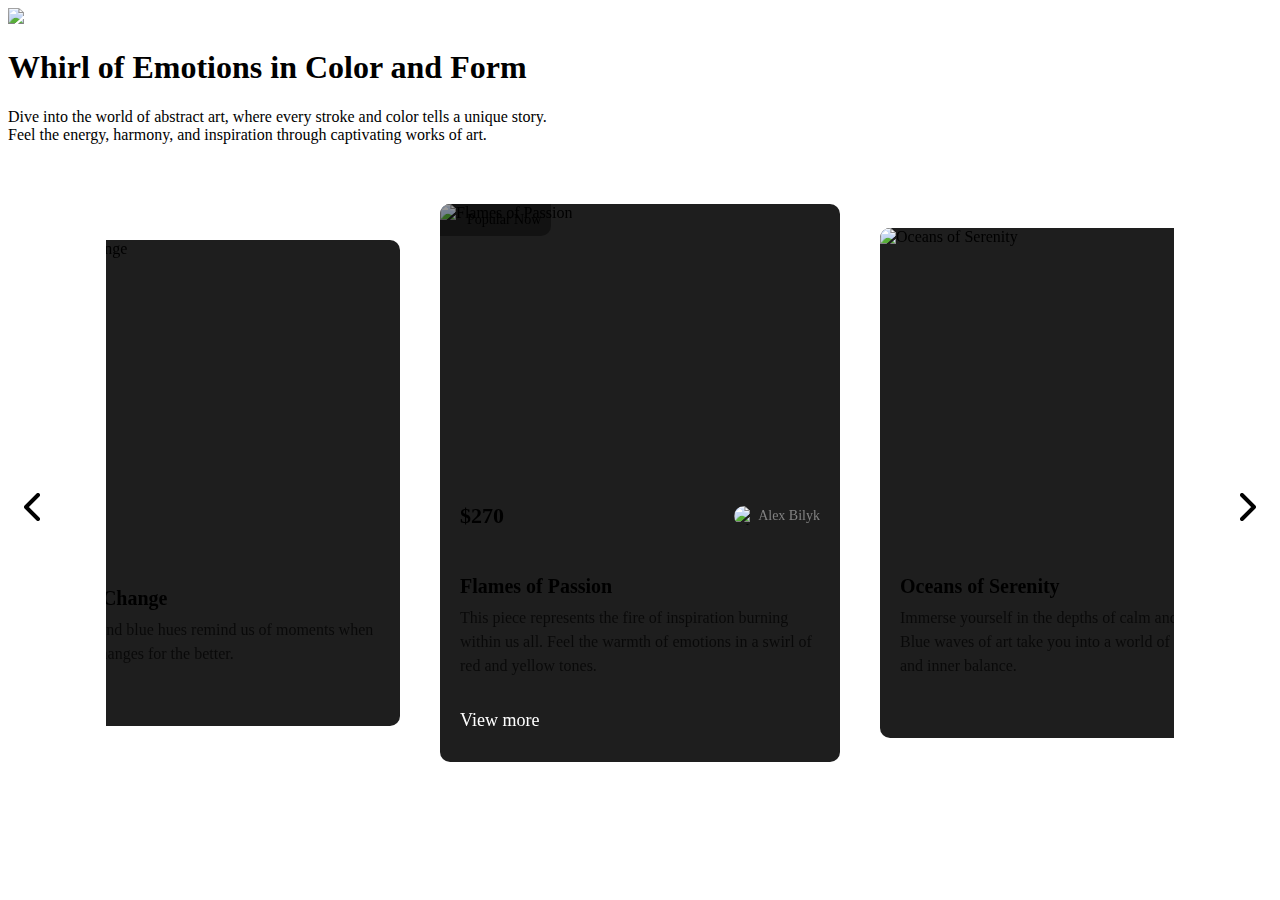
==== case-studies.html @ ed3a97a1 "push to github pages" ====
<!DOCTYPE html>
<html lang="en" >

<head>
  <meta charset="UTF-8">
  

    <link rel="apple-touch-icon" type="image/png" href="https://cpwebassets.codepen.io/assets/favicon/apple-touch-icon-5ae1a0698dcc2402e9712f7d01ed509a57814f994c660df9f7a952f3060705ee.png" />

    <meta name="apple-mobile-web-app-title" content="CodePen">

    <link rel="icon" type="image/x-icon" href="https://cpwebassets.codepen.io/assets/favicon/favicon-aec34940fbc1a6e787974dcd360f2c6b63348d4b1f4e06c77743096d55480f33.ico" />

    <link rel="mask-icon" type="image/x-icon" href="https://cpwebassets.codepen.io/assets/favicon/logo-pin-b4b4269c16397ad2f0f7a01bcdf513a1994f4c94b8af2f191c09eb0d601762b1.svg" color="#111" />



  
    <script src="https://cpwebassets.codepen.io/assets/common/stopExecutionOnTimeout-2c7831bb44f98c1391d6a4ffda0e1fd302503391ca806e7fcc7b9b87197aec26.js"></script>


  <title>Swiper Slider - Abstract Art Gallery 💫</title>

    <link rel="canonical" href="https://codepen.io/bato-web-agency/pen/OPLxQWx">
  <meta name="viewport" content="width=device-width, initial-scale=1.0">
<title>Swiper Slider - Abstract Art Gallery</title>
<link rel="preconnect" href="https://fonts.googleapis.com">
<link rel="preconnect" href="https://fonts.gstatic.com" crossorigin>
  <link rel="stylesheet" href="https://public.codepenassets.com/css/normalize-5.0.0.min.css">

  <link rel='stylesheet' href='https://cdn.jsdelivr.net/npm/swiper@11/swiper-bundle.min.css'>
<link rel='stylesheet' href='https://bato-web-agency.github.io/bato-shared/css/template.css?v=1.3'>
<link rel='stylesheet' href='https://fonts.googleapis.com/css2?family=Montserrat:ital,wght@0,100..900;1,100..900&amp;family=Oswald:wght@200..700&amp;display=swap'>
  
<style>
.base-template__wrapper {
	max-width: 1560px;
}

.base-template__text {
	margin-bottom: 60px;
}

/**
 * Slider Instance
 */

.swiper {
	-webkit-user-select: none;
	-ms-user-select: none;
	-moz-user-select: none;
	     user-select: none;
}

.emotions-slider {
	--color-gray: #818181;
	--color-gray-dark: #1e1e1e;

	padding-inline: 98px;
	position: relative;
}

.emotions-slider__slide {
	display: flex;
	align-items: center;
	min-height: 550px;
}

@media screen and (max-width: 767.9px) {
	.emotions-slider {
		padding: 0;
		margin-inline: -20px;
	}
}

/**
 * Slider Navigation
 */

.slider-nav {
	display: flex;
	justify-content: space-between;
	align-items: center;
	width: 100%;
	position: absolute;
	top: 50%;
	left: 0;
	translate: 0 -50%;
	z-index: 1;
	pointer-events: none;
}

.slider-nav__item {
	display: flex;
	align-items: center;
	justify-content: center;
	aspect-ratio: 1;
	width: 48px;
	pointer-events: auto;
	cursor: pointer;
	transition: all 0.3s ease-out;
}

.slider-nav__item.disabled {
	cursor: default;
	opacity: 0.5;
}

.slider-nav__item path {
	stroke: currentColor;
}

@media (hover: hover) and (pointer: fine) {
	.slider-nav__item:not(.disabled):hover {
		color: var(--color-blue);
	}
}

@media (hover: none) {
	.slider-nav__item:not(.disabled):active {
		color: var(--color-blue);
	}
}

@media screen and (max-width: 767.9px) {
	.slider-nav {
		display: none;
	}
}

/**
 * Slider Pagination
 */

.slider-pagination {
	display: flex;
	align-items: center;
	justify-content: center;
	flex-wrap: wrap;
	gap: 8px;
	padding-top: 40px;
}

.swiper-pagination-lock {
	display: none !important;
}

.slider-pagination__item {
	width: 8px;
	height: 8px;
	border-radius: 99px;
	background: #fff;
	transition: all 0.3s ease-out;
	opacity: 0.2;
}

.slider-pagination__item.active {
	width: 30px;
	opacity: 1;
}

/**
 * Slider Item
 */

.swiper-slide {
	width: auto;
	height: auto;
}

@-webkit-keyframes btn-arrow-move {
	0% {
		translate: 0;
	}

	100% {
		translate: 100% -100%;
	}
}

@keyframes btn-arrow-move {
	0% {
		translate: 0;
	}

	100% {
		translate: 100% -100%;
	}
}

.emotions-slider-item {
	--border-radius: 10px;

	width: calc(100dvw - 60px);
	max-width: 400px;
	background: var(--color-gray-dark);
	border-radius: var(--border-radius);
	position: relative;
	overflow: hidden;
}

.emotions-slider-item__badge {
	display: flex;
	align-items: center;
	gap: 4px;
	padding: 4px 10px 4px 5px;
	background: #00000066;
	border-bottom-right-radius: var(--border-radius);
	font-size: 14px;
	line-height: calc(24 / 14);
	position: absolute;
	left: 0;
	top: 0;
	z-index: 1;
}

.emotions-slider-item__badge::before {
	content: "";
	flex-shrink: 0;
	display: block;
	aspect-ratio: 1;
	width: 18px;
	background: url("https://bato-web-agency.github.io/bato-shared/img/slider-1/icon-star.svg")
		center center no-repeat;
	background-size: 100%;
}

.emotions-slider-item__image {
	aspect-ratio: 400 / 270;
	overflow: hidden;
}

.emotions-slider-item__image img {
	width: 100%;
	height: 100%;
	-o-object-fit: cover;
	   object-fit: cover;
	-o-object-position: center;
	   object-position: center;
}

.emotions-slider-item__content {
	display: flex;
	flex-direction: column;
	gap: 30px;
	padding: 30px 20px;
}

.emotions-slider-item__header,
.emotions-slider-item__footer {
	max-height: 50px;
	overflow: hidden;
	transition: max-height 0.6s ease-in;
}

.emotions-slider-item__header-inner {
	display: flex;
	align-items: center;
	justify-content: space-between;
	flex-wrap: wrap;
	gap: 20px;
}

.emotions-slider-item__price {
	font-weight: 600;
	font-size: 22px;
	line-height: calc(24 / 22);
}

.emotions-slider-item__author {
	display: flex;
	align-items: center;
	gap: 4px;
}

.emotions-slider-item__author-image {
	flex-shrink: 0;
	aspect-ratio: 1;
	width: 20px;
	border-radius: 100%;
	overflow: hidden;
}

.emotions-slider-item__author-image img {
	display: block;
	width: 100%;
	height: 100%;
	-o-object-fit: cover;
	   object-fit: cover;
	-o-object-position: center;
	   object-position: center;
}

.emotions-slider-item__author-name {
	font-family: var(--font-poppins);
	font-size: 14px;
	line-height: calc(20 / 14);
	color: var(--color-gray);
}

.emotions-slider-item__title {
	font-weight: 600;
	font-size: 20px;
	line-height: 1.2;
	margin-bottom: 8px;
}

.emotions-slider-item__text {
	font-weight: 300;
	font-size: 16px;
	line-height: 1.5;
	opacity: 0.7;
}

.emotions-slider-item__btn {
	display: flex;
	align-items: center;
	gap: 4px;
	font-weight: 500;
	font-size: 18px;
	color: #fff;
	text-decoration: none;
}

.emotions-slider-item__btn-icon {
	flex-shrink: 0;
	display: block;
	aspect-ratio: 1;
	width: 24px;
	position: relative;
	overflow: hidden;
}

.emotions-slider-item__btn-icon::before,
.emotions-slider-item__btn-icon::after {
	content: "";
	display: block;
	width: 100%;
	height: 100%;
	background: url("https://bato-web-agency.github.io/bato-shared/img/slider-1/icon-btn-arrow.svg")
		center center no-repeat;
	background-size: 100%;
}

.emotions-slider-item__btn-icon::after {
	position: absolute;
	top: 100%;
	right: 100%;
}

.emotions-slider__slide:not(.swiper-slide-active) .emotions-slider-item__header,
.emotions-slider__slide:not(.swiper-slide-active)
	.emotions-slider-item__footer {
	max-height: 0;
}

@media (hover: hover) and (pointer: fine) {
	.emotions-slider-item__btn:hover .emotions-slider-item__btn-icon::before,
	.emotions-slider-item__btn:hover .emotions-slider-item__btn-icon::after {
		-webkit-animation: btn-arrow-move 0.4s ease forwards;
		        animation: btn-arrow-move 0.4s ease forwards;
	}
}

@media (hover: none) {
	.emotions-slider-item__btn:active .emotions-slider-item__btn-icon::before,
	.emotions-slider-item__btn:active .emotions-slider-item__btn-icon::after {
		-webkit-animation: btn-arrow-move 0.4s ease forwards;
		        animation: btn-arrow-move 0.4s ease forwards;
	}
}
</style>

  <script>
  window.console = window.console || function(t) {};
</script>

  
  
</head>

<body translate="no">
  <div class="preview">
	<img src="https://bato-web-agency.github.io/bato-shared/img/emotions-slider-preview.jpg">
</div>

<section class="base-template">
	<div class="wrapper base-template__wrapper">
		<h1 class="base-template__title">
			Whirl of Emotions in Color and Form
		</h1>
		<div class="base-template__text">
			Dive into the world of abstract art, where every stroke and color tells a unique story.
			<br>
			Feel the energy, harmony, and inspiration through captivating works of art.
		</div>

		<div class="base-template__content">
			<div class="emotions-slider">

				<!-- Slider Navigation -->

				<div class="emotions-slider__nav slider-nav">
					<div tabindex="0" class="slider-nav__item slider-nav__item_prev">
						<svg width="16" height="28" viewBox="0 0 16 28" fill="none" xmlns="http://www.w3.org/2000/svg">
							<path d="M14 26L2 14L14 2" stroke="white" stroke-width="4" stroke-linecap="round" stroke-linejoin="round" />
						</svg>
					</div>
					<div tabindex="0" class="slider-nav__item slider-nav__item_next">
						<svg width="16" height="28" viewBox="0 0 16 28" fill="none" xmlns="http://www.w3.org/2000/svg">
							<path d="M2 26L14 14L2 2" stroke="white" stroke-width="4" stroke-linecap="round" stroke-linejoin="round" />
						</svg>
					</div>
				</div>

				<!-- Slider Content -->

				<div class="emotions-slider__slider swiper">
					<div class="emotions-slider__wrapper swiper-wrapper">

						<!-- Slider: Slide 1 -->

						<div class="emotions-slider__slide swiper-slide">
							<div class="emotions-slider__item emotions-slider-item">
								<div class="emotions-slider-item__image">
									<img src="https://bato-web-agency.github.io/bato-shared/img/slider-1/slide-1.jpg" alt="Winds of Change" />
								</div>

								<div class="emotions-slider-item__content">
									<div class="emotions-slider-item__header">
										<div class="emotions-slider-item__header-inner">
											<div class="emotions-slider-item__price">$175</div>
											<div class="emotions-slider-item__author">
												<div class="emotions-slider-item__author-image">
													<img src="https://bato-web-agency.github.io/bato-shared/img/slider-1/author-1.jpg" alt="Andrew Kelman" />
												</div>
												<div class="emotions-slider-item__author-name">
													Andrew Kelman
												</div>
											</div>
										</div>
									</div>

									<div class="emotions-slider-item__info">
										<h2 class="emotions-slider-item__title">
											Winds of Change
										</h2>
										<div class="emotions-slider-item__text">
											Gentle pink and blue hues remind us of moments when everything changes for the better.
										</div>
									</div>

									<div class="emotions-slider-item__footer">
										<a class="emotions-slider-item__btn" href="/" onclick="event.preventDefault();">
											<span class="emotions-slider-item__btn-text">View more</span>
											<span class="emotions-slider-item__btn-icon"></span>
										</a>
									</div>
								</div>
							</div>
						</div>

						<!-- Slider: Slide 2 -->

						<div class="emotions-slider__slide swiper-slide">
							<div class="emotions-slider__item emotions-slider-item">
								<div class="emotions-slider-item__badge">Popular Now</div>

								<div class="emotions-slider-item__image">
									<img src="https://bato-web-agency.github.io/bato-shared/img/slider-1/slide-2.jpg" alt="Flames of Passion" />
								</div>

								<div class="emotions-slider-item__content">
									<div class="emotions-slider-item__header">
										<div class="emotions-slider-item__header-inner">
											<div class="emotions-slider-item__price">$270</div>
											<div class="emotions-slider-item__author">
												<div class="emotions-slider-item__author-image">
													<img src="https://bato-web-agency.github.io/bato-shared/img/slider-1/author-2.jpg" alt="Alex Bilyk" />
												</div>
												<div class="emotions-slider-item__author-name">
													Alex Bilyk
												</div>
											</div>
										</div>
									</div>

									<div class="emotions-slider-item__info">
										<h2 class="emotions-slider-item__title">
											Flames of Passion
										</h2>
										<div class="emotions-slider-item__text">
											This piece represents the fire of inspiration burning within us all. Feel the warmth of emotions in a swirl of red and yellow tones.
										</div>
									</div>

									<div class="emotions-slider-item__footer">
										<a class="emotions-slider-item__btn" href="/" onclick="event.preventDefault();">
											<span class="emotions-slider-item__btn-text">View more</span>
											<span class="emotions-slider-item__btn-icon"></span>
										</a>
									</div>
								</div>
							</div>
						</div>

						<!-- Slider: Slide 3 -->

						<div class="emotions-slider__slide swiper-slide">
							<div class="emotions-slider__item emotions-slider-item">
								<div class="emotions-slider-item__image">
									<img src="https://bato-web-agency.github.io/bato-shared/img/slider-1/slide-3.jpg" alt="Oceans of Serenity" />
								</div>

								<div class="emotions-slider-item__content">
									<div class="emotions-slider-item__header">
										<div class="emotions-slider-item__header-inner">
											<div class="emotions-slider-item__price">$225</div>
											<div class="emotions-slider-item__author">
												<div class="emotions-slider-item__author-image">
													<img src="https://bato-web-agency.github.io/bato-shared/img/slider-1/author-3.jpg" alt="Inna Grande" />
												</div>
												<div class="emotions-slider-item__author-name">
													Inna Grande
												</div>
											</div>
										</div>
									</div>

									<div class="emotions-slider-item__info">
										<h2 class="emotions-slider-item__title">
											Oceans of Serenity
										</h2>
										<div class="emotions-slider-item__text">
											Immerse yourself in the depths of calm and harmony. Blue waves of art take you into a world of meditation and inner balance.
										</div>
									</div>

									<div class="emotions-slider-item__footer">
										<a class="emotions-slider-item__btn" href="/" onclick="event.preventDefault();">
											<span class="emotions-slider-item__btn-text">View more</span>
											<span class="emotions-slider-item__btn-icon"></span>
										</a>
									</div>
								</div>
							</div>
						</div>

						<!-- Slider: Slide 4 -->

						  
					</div>
				</div>

				<!-- Slider Pagination -->

				<div class="emotions-slider__pagination slider-pagination"></div>

			</div>
		</div>
	</div>
</section>

  <script src='https://cdn.jsdelivr.net/npm/swiper@11/swiper-bundle.min.js'></script>
<script src='https://bato-web-agency.github.io/bato-shared/js/preview.js?v=1.1'></script>
<script src='https://bato-web-agency.github.io/bato-shared/js/menu.js?v=1.2'></script>
      <script id="rendered-js" >
document.addEventListener("DOMContentLoaded", () => {
  const sliders = document.querySelectorAll(".emotions-slider");

  if (!sliders.length) return;

  const list = [];

  sliders.forEach(element => {
    const [slider, prevEl, nextEl, pagination] = [
    element.querySelector(".swiper"),
    element.querySelector(".slider-nav__item_prev"),
    element.querySelector(".slider-nav__item_next"),
    element.querySelector(".slider-pagination")];


    list.push(
    new Swiper(slider, {
      slidesPerView: "auto",
      spaceBetween: 20,
      speed: 600,
      observer: true,
      watchOverflow: true,
      watchSlidesProgress: true,
      centeredSlides: true,
      initialSlide: 1,
      navigation: { nextEl, prevEl, disabledClass: "disabled" },
      pagination: {
        el: pagination,
        type: "bullets",
        modifierClass: "slider-pagination",
        bulletClass: "slider-pagination__item",
        bulletActiveClass: "active",
        clickable: true },

      breakpoints: {
        768: { spaceBetween: 40 } } }));



  });
});
//# sourceURL=pen.js
    </script>

  
</body>

</html>
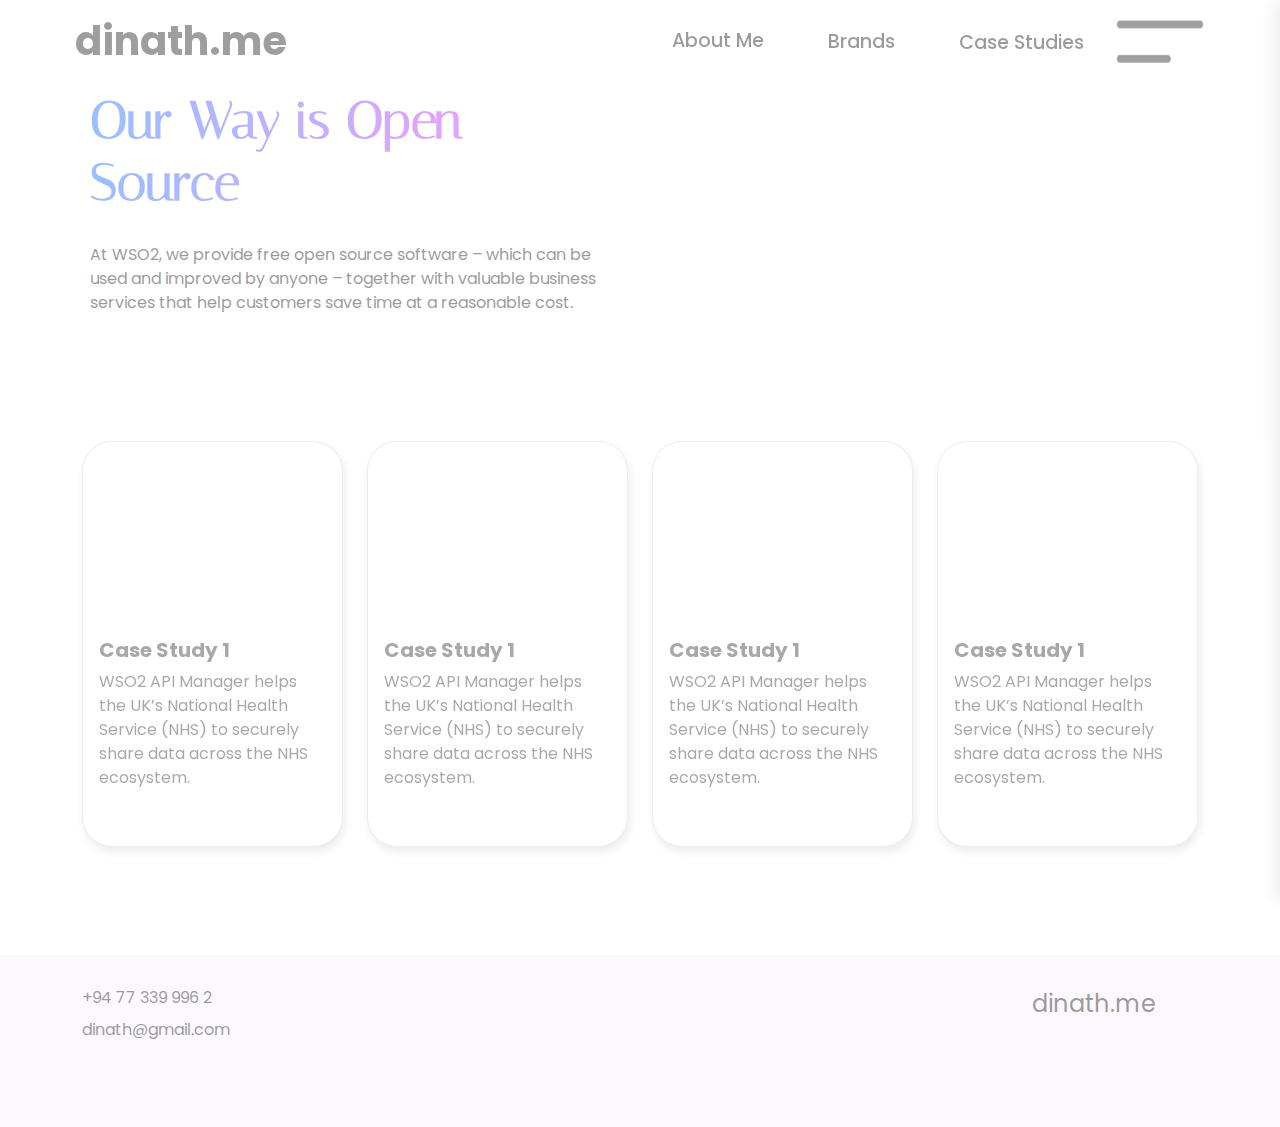
==== commit 07d27c7e: "push to live" ====
--- a/case-studies.html
+++ b/case-studies.html
@@ -1,616 +1,222 @@
-
 <!DOCTYPE html>
-<html lang="en" >
-
+<html lang="en">
 <head>
-  <meta charset="UTF-8">
-  
-
-    <link rel="apple-touch-icon" type="image/png" href="https://cpwebassets.codepen.io/assets/favicon/apple-touch-icon-5ae1a0698dcc2402e9712f7d01ed509a57814f994c660df9f7a952f3060705ee.png" />
-
-    <meta name="apple-mobile-web-app-title" content="CodePen">
-
-    <link rel="icon" type="image/x-icon" href="https://cpwebassets.codepen.io/assets/favicon/favicon-aec34940fbc1a6e787974dcd360f2c6b63348d4b1f4e06c77743096d55480f33.ico" />
-
-    <link rel="mask-icon" type="image/x-icon" href="https://cpwebassets.codepen.io/assets/favicon/logo-pin-b4b4269c16397ad2f0f7a01bcdf513a1994f4c94b8af2f191c09eb0d601762b1.svg" color="#111" />
-
-
-
-  
-    <script src="https://cpwebassets.codepen.io/assets/common/stopExecutionOnTimeout-2c7831bb44f98c1391d6a4ffda0e1fd302503391ca806e7fcc7b9b87197aec26.js"></script>
-
-
-  <title>Swiper Slider - Abstract Art Gallery 💫</title>
-
-    <link rel="canonical" href="https://codepen.io/bato-web-agency/pen/OPLxQWx">
-  <meta name="viewport" content="width=device-width, initial-scale=1.0">
-<title>Swiper Slider - Abstract Art Gallery</title>
-<link rel="preconnect" href="https://fonts.googleapis.com">
-<link rel="preconnect" href="https://fonts.gstatic.com" crossorigin>
-  <link rel="stylesheet" href="https://public.codepenassets.com/css/normalize-5.0.0.min.css">
-
-  <link rel='stylesheet' href='https://cdn.jsdelivr.net/npm/swiper@11/swiper-bundle.min.css'>
-<link rel='stylesheet' href='https://bato-web-agency.github.io/bato-shared/css/template.css?v=1.3'>
-<link rel='stylesheet' href='https://fonts.googleapis.com/css2?family=Montserrat:ital,wght@0,100..900;1,100..900&amp;family=Oswald:wght@200..700&amp;display=swap'>
-  
-<style>
-.base-template__wrapper {
-	max-width: 1560px;
-}
-
-.base-template__text {
-	margin-bottom: 60px;
-}
-
-/**
- * Slider Instance
- */
-
-.swiper {
-	-webkit-user-select: none;
-	-ms-user-select: none;
-	-moz-user-select: none;
-	     user-select: none;
-}
-
-.emotions-slider {
-	--color-gray: #818181;
-	--color-gray-dark: #1e1e1e;
-
-	padding-inline: 98px;
-	position: relative;
-}
-
-.emotions-slider__slide {
-	display: flex;
-	align-items: center;
-	min-height: 550px;
-}
-
-@media screen and (max-width: 767.9px) {
-	.emotions-slider {
-		padding: 0;
-		margin-inline: -20px;
-	}
-}
-
-/**
- * Slider Navigation
- */
-
-.slider-nav {
-	display: flex;
-	justify-content: space-between;
-	align-items: center;
-	width: 100%;
-	position: absolute;
-	top: 50%;
-	left: 0;
-	translate: 0 -50%;
-	z-index: 1;
-	pointer-events: none;
-}
-
-.slider-nav__item {
-	display: flex;
-	align-items: center;
-	justify-content: center;
-	aspect-ratio: 1;
-	width: 48px;
-	pointer-events: auto;
-	cursor: pointer;
-	transition: all 0.3s ease-out;
-}
-
-.slider-nav__item.disabled {
-	cursor: default;
-	opacity: 0.5;
-}
-
-.slider-nav__item path {
-	stroke: currentColor;
-}
-
-@media (hover: hover) and (pointer: fine) {
-	.slider-nav__item:not(.disabled):hover {
-		color: var(--color-blue);
-	}
-}
-
-@media (hover: none) {
-	.slider-nav__item:not(.disabled):active {
-		color: var(--color-blue);
-	}
-}
-
-@media screen and (max-width: 767.9px) {
-	.slider-nav {
-		display: none;
-	}
-}
-
-/**
- * Slider Pagination
- */
-
-.slider-pagination {
-	display: flex;
-	align-items: center;
-	justify-content: center;
-	flex-wrap: wrap;
-	gap: 8px;
-	padding-top: 40px;
-}
-
-.swiper-pagination-lock {
-	display: none !important;
-}
-
-.slider-pagination__item {
-	width: 8px;
-	height: 8px;
-	border-radius: 99px;
-	background: #fff;
-	transition: all 0.3s ease-out;
-	opacity: 0.2;
-}
-
-.slider-pagination__item.active {
-	width: 30px;
-	opacity: 1;
-}
-
-/**
- * Slider Item
- */
-
-.swiper-slide {
-	width: auto;
-	height: auto;
-}
-
-@-webkit-keyframes btn-arrow-move {
-	0% {
-		translate: 0;
-	}
-
-	100% {
-		translate: 100% -100%;
-	}
-}
-
-@keyframes btn-arrow-move {
-	0% {
-		translate: 0;
-	}
-
-	100% {
-		translate: 100% -100%;
-	}
-}
-
-.emotions-slider-item {
-	--border-radius: 10px;
-
-	width: calc(100dvw - 60px);
-	max-width: 400px;
-	background: var(--color-gray-dark);
-	border-radius: var(--border-radius);
-	position: relative;
-	overflow: hidden;
-}
-
-.emotions-slider-item__badge {
-	display: flex;
-	align-items: center;
-	gap: 4px;
-	padding: 4px 10px 4px 5px;
-	background: #00000066;
-	border-bottom-right-radius: var(--border-radius);
-	font-size: 14px;
-	line-height: calc(24 / 14);
-	position: absolute;
-	left: 0;
-	top: 0;
-	z-index: 1;
-}
-
-.emotions-slider-item__badge::before {
-	content: "";
-	flex-shrink: 0;
-	display: block;
-	aspect-ratio: 1;
-	width: 18px;
-	background: url("https://bato-web-agency.github.io/bato-shared/img/slider-1/icon-star.svg")
-		center center no-repeat;
-	background-size: 100%;
-}
-
-.emotions-slider-item__image {
-	aspect-ratio: 400 / 270;
-	overflow: hidden;
-}
-
-.emotions-slider-item__image img {
-	width: 100%;
-	height: 100%;
-	-o-object-fit: cover;
-	   object-fit: cover;
-	-o-object-position: center;
-	   object-position: center;
-}
-
-.emotions-slider-item__content {
-	display: flex;
-	flex-direction: column;
-	gap: 30px;
-	padding: 30px 20px;
-}
-
-.emotions-slider-item__header,
-.emotions-slider-item__footer {
-	max-height: 50px;
-	overflow: hidden;
-	transition: max-height 0.6s ease-in;
-}
-
-.emotions-slider-item__header-inner {
-	display: flex;
-	align-items: center;
-	justify-content: space-between;
-	flex-wrap: wrap;
-	gap: 20px;
-}
-
-.emotions-slider-item__price {
-	font-weight: 600;
-	font-size: 22px;
-	line-height: calc(24 / 22);
-}
-
-.emotions-slider-item__author {
-	display: flex;
-	align-items: center;
-	gap: 4px;
-}
-
-.emotions-slider-item__author-image {
-	flex-shrink: 0;
-	aspect-ratio: 1;
-	width: 20px;
-	border-radius: 100%;
-	overflow: hidden;
-}
-
-.emotions-slider-item__author-image img {
-	display: block;
-	width: 100%;
-	height: 100%;
-	-o-object-fit: cover;
-	   object-fit: cover;
-	-o-object-position: center;
-	   object-position: center;
-}
-
-.emotions-slider-item__author-name {
-	font-family: var(--font-poppins);
-	font-size: 14px;
-	line-height: calc(20 / 14);
-	color: var(--color-gray);
-}
-
-.emotions-slider-item__title {
-	font-weight: 600;
-	font-size: 20px;
-	line-height: 1.2;
-	margin-bottom: 8px;
-}
-
-.emotions-slider-item__text {
-	font-weight: 300;
-	font-size: 16px;
-	line-height: 1.5;
-	opacity: 0.7;
-}
-
-.emotions-slider-item__btn {
-	display: flex;
-	align-items: center;
-	gap: 4px;
-	font-weight: 500;
-	font-size: 18px;
-	color: #fff;
-	text-decoration: none;
-}
-
-.emotions-slider-item__btn-icon {
-	flex-shrink: 0;
-	display: block;
-	aspect-ratio: 1;
-	width: 24px;
-	position: relative;
-	overflow: hidden;
-}
-
-.emotions-slider-item__btn-icon::before,
-.emotions-slider-item__btn-icon::after {
-	content: "";
-	display: block;
-	width: 100%;
-	height: 100%;
-	background: url("https://bato-web-agency.github.io/bato-shared/img/slider-1/icon-btn-arrow.svg")
-		center center no-repeat;
-	background-size: 100%;
-}
-
-.emotions-slider-item__btn-icon::after {
-	position: absolute;
-	top: 100%;
-	right: 100%;
-}
-
-.emotions-slider__slide:not(.swiper-slide-active) .emotions-slider-item__header,
-.emotions-slider__slide:not(.swiper-slide-active)
-	.emotions-slider-item__footer {
-	max-height: 0;
-}
-
-@media (hover: hover) and (pointer: fine) {
-	.emotions-slider-item__btn:hover .emotions-slider-item__btn-icon::before,
-	.emotions-slider-item__btn:hover .emotions-slider-item__btn-icon::after {
-		-webkit-animation: btn-arrow-move 0.4s ease forwards;
-		        animation: btn-arrow-move 0.4s ease forwards;
-	}
-}
-
-@media (hover: none) {
-	.emotions-slider-item__btn:active .emotions-slider-item__btn-icon::before,
-	.emotions-slider-item__btn:active .emotions-slider-item__btn-icon::after {
-		-webkit-animation: btn-arrow-move 0.4s ease forwards;
-		        animation: btn-arrow-move 0.4s ease forwards;
-	}
-}
-</style>
-
-  <script>
-  window.console = window.console || function(t) {};
-</script>
-
-  
-  
+    <meta charset="UTF-8">
+    <meta name="viewport" content="width=device-width, initial-scale=1.0">
+    <link rel="icon" type="image/png" href="assets/img/favicon.ico">
+    <title>chamo.me - Portfolio</title>  
+    <link rel="stylesheet" href="css/theme.css">  
+    <link rel="stylesheet" href="https://cdn.jsdelivr.net/npm/remixicon@3.5.0/fonts/remixicon.css"> 
+
+    <link href="https://fonts.googleapis.com/css2?family=Italiana&family=Poppins:wght@400;500;600&display=swap" rel="stylesheet">
 </head>
-
-<body translate="no">
-  <div class="preview">
-	<img src="https://bato-web-agency.github.io/bato-shared/img/emotions-slider-preview.jpg">
-</div>
-
-<section class="base-template">
-	<div class="wrapper base-template__wrapper">
-		<h1 class="base-template__title">
-			Whirl of Emotions in Color and Form
-		</h1>
-		<div class="base-template__text">
-			Dive into the world of abstract art, where every stroke and color tells a unique story.
-			<br>
-			Feel the energy, harmony, and inspiration through captivating works of art.
-		</div>
-
-		<div class="base-template__content">
-			<div class="emotions-slider">
-
-				<!-- Slider Navigation -->
-
-				<div class="emotions-slider__nav slider-nav">
-					<div tabindex="0" class="slider-nav__item slider-nav__item_prev">
-						<svg width="16" height="28" viewBox="0 0 16 28" fill="none" xmlns="http://www.w3.org/2000/svg">
-							<path d="M14 26L2 14L14 2" stroke="white" stroke-width="4" stroke-linecap="round" stroke-linejoin="round" />
-						</svg>
-					</div>
-					<div tabindex="0" class="slider-nav__item slider-nav__item_next">
-						<svg width="16" height="28" viewBox="0 0 16 28" fill="none" xmlns="http://www.w3.org/2000/svg">
-							<path d="M2 26L14 14L2 2" stroke="white" stroke-width="4" stroke-linecap="round" stroke-linejoin="round" />
-						</svg>
-					</div>
-				</div>
-
-				<!-- Slider Content -->
-
-				<div class="emotions-slider__slider swiper">
-					<div class="emotions-slider__wrapper swiper-wrapper">
-
-						<!-- Slider: Slide 1 -->
-
-						<div class="emotions-slider__slide swiper-slide">
-							<div class="emotions-slider__item emotions-slider-item">
-								<div class="emotions-slider-item__image">
-									<img src="https://bato-web-agency.github.io/bato-shared/img/slider-1/slide-1.jpg" alt="Winds of Change" />
-								</div>
-
-								<div class="emotions-slider-item__content">
-									<div class="emotions-slider-item__header">
-										<div class="emotions-slider-item__header-inner">
-											<div class="emotions-slider-item__price">$175</div>
-											<div class="emotions-slider-item__author">
-												<div class="emotions-slider-item__author-image">
-													<img src="https://bato-web-agency.github.io/bato-shared/img/slider-1/author-1.jpg" alt="Andrew Kelman" />
-												</div>
-												<div class="emotions-slider-item__author-name">
-													Andrew Kelman
-												</div>
-											</div>
-										</div>
-									</div>
-
-									<div class="emotions-slider-item__info">
-										<h2 class="emotions-slider-item__title">
-											Winds of Change
-										</h2>
-										<div class="emotions-slider-item__text">
-											Gentle pink and blue hues remind us of moments when everything changes for the better.
-										</div>
-									</div>
-
-									<div class="emotions-slider-item__footer">
-										<a class="emotions-slider-item__btn" href="/" onclick="event.preventDefault();">
-											<span class="emotions-slider-item__btn-text">View more</span>
-											<span class="emotions-slider-item__btn-icon"></span>
-										</a>
-									</div>
-								</div>
-							</div>
-						</div>
-
-						<!-- Slider: Slide 2 -->
-
-						<div class="emotions-slider__slide swiper-slide">
-							<div class="emotions-slider__item emotions-slider-item">
-								<div class="emotions-slider-item__badge">Popular Now</div>
-
-								<div class="emotions-slider-item__image">
-									<img src="https://bato-web-agency.github.io/bato-shared/img/slider-1/slide-2.jpg" alt="Flames of Passion" />
-								</div>
-
-								<div class="emotions-slider-item__content">
-									<div class="emotions-slider-item__header">
-										<div class="emotions-slider-item__header-inner">
-											<div class="emotions-slider-item__price">$270</div>
-											<div class="emotions-slider-item__author">
-												<div class="emotions-slider-item__author-image">
-													<img src="https://bato-web-agency.github.io/bato-shared/img/slider-1/author-2.jpg" alt="Alex Bilyk" />
-												</div>
-												<div class="emotions-slider-item__author-name">
-													Alex Bilyk
-												</div>
-											</div>
-										</div>
-									</div>
-
-									<div class="emotions-slider-item__info">
-										<h2 class="emotions-slider-item__title">
-											Flames of Passion
-										</h2>
-										<div class="emotions-slider-item__text">
-											This piece represents the fire of inspiration burning within us all. Feel the warmth of emotions in a swirl of red and yellow tones.
-										</div>
-									</div>
-
-									<div class="emotions-slider-item__footer">
-										<a class="emotions-slider-item__btn" href="/" onclick="event.preventDefault();">
-											<span class="emotions-slider-item__btn-text">View more</span>
-											<span class="emotions-slider-item__btn-icon"></span>
-										</a>
-									</div>
-								</div>
-							</div>
-						</div>
-
-						<!-- Slider: Slide 3 -->
-
-						<div class="emotions-slider__slide swiper-slide">
-							<div class="emotions-slider__item emotions-slider-item">
-								<div class="emotions-slider-item__image">
-									<img src="https://bato-web-agency.github.io/bato-shared/img/slider-1/slide-3.jpg" alt="Oceans of Serenity" />
-								</div>
-
-								<div class="emotions-slider-item__content">
-									<div class="emotions-slider-item__header">
-										<div class="emotions-slider-item__header-inner">
-											<div class="emotions-slider-item__price">$225</div>
-											<div class="emotions-slider-item__author">
-												<div class="emotions-slider-item__author-image">
-													<img src="https://bato-web-agency.github.io/bato-shared/img/slider-1/author-3.jpg" alt="Inna Grande" />
-												</div>
-												<div class="emotions-slider-item__author-name">
-													Inna Grande
-												</div>
-											</div>
-										</div>
-									</div>
-
-									<div class="emotions-slider-item__info">
-										<h2 class="emotions-slider-item__title">
-											Oceans of Serenity
-										</h2>
-										<div class="emotions-slider-item__text">
-											Immerse yourself in the depths of calm and harmony. Blue waves of art take you into a world of meditation and inner balance.
-										</div>
-									</div>
-
-									<div class="emotions-slider-item__footer">
-										<a class="emotions-slider-item__btn" href="/" onclick="event.preventDefault();">
-											<span class="emotions-slider-item__btn-text">View more</span>
-											<span class="emotions-slider-item__btn-icon"></span>
-										</a>
-									</div>
-								</div>
-							</div>
-						</div>
-
-						<!-- Slider: Slide 4 -->
-
-						  
-					</div>
-				</div>
-
-				<!-- Slider Pagination -->
-
-				<div class="emotions-slider__pagination slider-pagination"></div>
-
+<body class="bg-white text-black">
+
+	<!-- Navbar -->
+    <nav class="navbar navbar-expand-lg" id="mainNav">
+        <div class="container-fluid">
+            <a class="navbar-brand" href="#">dinath.me</a>
+            
+            <div class="collapse navbar-collapse" id="navbarNav">
+                <ul class="navbar-nav ms-auto d-lg-flex d-none">
+                    <li class="nav-item">
+                        <a class="nav-link" href="#about-me">About Me</a>
+                    </li>
+                    <li class="nav-item">
+                        <a class="nav-link" href="#brands">Brands</a>
+                    </li>
+                    <li class="nav-item">
+                        <a class="nav-link" href="#case-studies">Case Studies</a>
+                    </li> 
+                </ul>
+            </div>
+            
+            <div class="d-lg-none">
+                <button  id="hamburgerBtn"  class="navbar-toggler" type="button" data-bs-toggle="collapse" data-bs-target="#mobileMenu" onclick="toggleMobileMenu()">
+                    <span class="navbar-toggler-icon"></span>
+                </button>
+
+                <button id="closeBtn" class="close-menu d-none" onclick="toggleMobileMenu()">
+                    &times;
+                </button>
+            </div>
+    
+            <div class="hamburger d-none d-lg-block" onclick="toggleSidebar()">
+                <img src="assets/img/menu.png" alt="">
+            </div>
+        </div>
+    </nav>
+    
+    <!-- Right Sidebar for Desktop --> 
+    
+    <div id="sidebar" class="sidebar">
+        <button class="close-btn" onclick="toggleSidebar()">&times;</button>
+        <p>Welcome to chamod.me! Connect with me:</p>
+        
+        <div class="social-icons">
+            <a href="#"><i class="ri-facebook-fill"></i></a>
+            <a href="#"><i class="ri-twitter-x-fill"></i></a>
+            <a href="#"><i class="ri-linkedin-fill"></i></a>
+            <a href="#"><i class="ri-github-fill"></i></a> 
+        </div>
+    
+        <div class="contact-me">
+            <h3>Contact Me</h3>
+            <!-- Contact info always at the bottom -->
+        <div class="contact-info">
+            <p><i class="ri-mail-fill"></i> <a href="mailto:your@email.com">your@email.com</a></p>
+            <p><i class="ri-phone-fill"></i> <a href="tel:+1234567890">+1 234 567 890</a></p>
+            <p><i class="ri-map-pin-fill"></i> Colombo, Sri Lanka</p>
+        </div>
+        </div>
+    </div>
+    
+    <!-- Mobile Menu -->
+    <div class="collapse" id="mobileMenu">
+        <ul class="navbar-nav text-center">
+            <li class="nav-item"><a class="nav-link" href="#about-me">About Me</a></li>
+            <li class="nav-item"><a class="nav-link" href="#brands">Brands</a></li>
+            <li class="nav-item"><a class="nav-link" href="#case-studies">Case Studies</a></li>
+            <li class="nav-item">
+                <div class="social-icons">
+                    <a href="#"><i class="fab fa-facebook"></i></a>
+                    <a href="#"><i class="fab fa-twitter"></i></a>
+                    <a href="#"><i class="fab fa-linkedin"></i></a>
+                    <a href="#"><i class="fab fa-github"></i></a>
+                </div>
+            </li>
+        </ul>
+    </div> 
+     
+
+	<section class="case-study-archive-section">	
+		<div class="container">
+			<div class="row">
+				<div class="col-lg-6">
+					<h4>Our Way is Open Source</h4>
+					<p>At WSO2, we provide free open source software – which can be used and improved by anyone – together with valuable business services that help customers save time at a reasonable cost.</p>
+				 </div>
+				<div class="col-lg-6">
+					<img src="https://wso2.cachefly.net/wso2/sites/all/2024/images/wso2-open-source-page-hero-image.webp" alt="">
+				</div>
 			</div>
 		</div>
-	</div>
-</section>
-
-  <script src='https://cdn.jsdelivr.net/npm/swiper@11/swiper-bundle.min.js'></script>
-<script src='https://bato-web-agency.github.io/bato-shared/js/preview.js?v=1.1'></script>
-<script src='https://bato-web-agency.github.io/bato-shared/js/menu.js?v=1.2'></script>
-      <script id="rendered-js" >
-document.addEventListener("DOMContentLoaded", () => {
-  const sliders = document.querySelectorAll(".emotions-slider");
-
-  if (!sliders.length) return;
-
-  const list = [];
-
-  sliders.forEach(element => {
-    const [slider, prevEl, nextEl, pagination] = [
-    element.querySelector(".swiper"),
-    element.querySelector(".slider-nav__item_prev"),
-    element.querySelector(".slider-nav__item_next"),
-    element.querySelector(".slider-pagination")];
-
-
-    list.push(
-    new Swiper(slider, {
-      slidesPerView: "auto",
-      spaceBetween: 20,
-      speed: 600,
-      observer: true,
-      watchOverflow: true,
-      watchSlidesProgress: true,
-      centeredSlides: true,
-      initialSlide: 1,
-      navigation: { nextEl, prevEl, disabledClass: "disabled" },
-      pagination: {
-        el: pagination,
-        type: "bullets",
-        modifierClass: "slider-pagination",
-        bulletClass: "slider-pagination__item",
-        bulletActiveClass: "active",
-        clickable: true },
-
-      breakpoints: {
-        768: { spaceBetween: 40 } } }));
-
-
-
-  });
-});
-//# sourceURL=pen.js
-    </script>
-
-  
+	</section>
+
+	<section class="case-study-list-section">	
+		<div class="container"> 
+			<div class="row">
+				 
+				<div class="col-6 col-md-3 col-lg-3">
+					<div class="card-wrapper">
+						<div class="card">
+							<img class="logo" src="https://wso2.cachefly.net/wso2/sites/all/2023/images/yoma-bank-case-study-new.png" alt="">
+							<div class="card-body">
+								<h5>Case Study 1</h5>
+								<p>WSO2 API Manager helps the UK’s National Health Service (NHS) to securely share data across the NHS ecosystem.</p> 
+								<div class="btn-wrapper">
+									<a href="single-case-studies.html">
+									<img class="arrow" src="https://img.icons8.com/?size=100&id=26196&format=png&color=000000" alt="">
+									</a>
+								</div>
+								 
+							</div>
+						</div>
+
+					</div>
+				</div>
+				 
+				<div class="col-6 col-md-3 col-lg-3">
+					<div class="card-wrapper">
+						<div class="card">
+							<img class="logo" src="https://wso2.cachefly.net/wso2/sites/all/2023/images/laposte-logo-case-study-v1.png" alt="">
+							<div class="card-body">
+								<h5>Case Study 1</h5>
+								<p>WSO2 API Manager helps the UK’s National Health Service (NHS) to securely share data across the NHS ecosystem.</p>
+								<div class="btn-wrapper">
+									<a href="clogard-case-studies.html">
+										<img class="arrow" src="https://img.icons8.com/?size=100&id=26196&format=png&color=000000" alt="">
+										</a>
+								</div>
+							</div>
+						</div>
+
+					</div>
+				</div>
+				<div class="col-6 col-md-3 col-lg-3">
+					<div class="card-wrapper">
+						<div class="card">
+							<img class="logo" src="https://wso2.cachefly.net/wso2/sites/all/2024/images/posti-logo.webp" alt="">
+							<div class="card-body">
+								<h5>Case Study 1</h5>
+								<p>WSO2 API Manager helps the UK’s National Health Service (NHS) to securely share data across the NHS ecosystem.</p>
+								<div class="btn-wrapper">
+									<a href="clogard-case-studies.html">
+										<img class="arrow" src="https://img.icons8.com/?size=100&id=26196&format=png&color=000000" alt="">
+									</a>
+								</div>
+
+							</div>
+						</div>
+
+					</div>
+				</div>
+				<div class="col-6 col-md-3 col-lg-3">
+					<div class="card-wrapper">
+						<div class="card">
+							<img class="logo" src="https://wso2.cachefly.net/wso2/sites/all/2024/wso2con/logo-tymegroup.webp" alt="">
+							<div class="card-body">
+								<h5>Case Study 1</h5>
+								<p>WSO2 API Manager helps the UK’s National Health Service (NHS) to securely share data across the NHS ecosystem.</p>
+								<div class="btn-wrapper">
+									<a href="clogard-case-studies.html">
+										<img class="arrow" src="https://img.icons8.com/?size=100&id=26196&format=png&color=000000" alt="">
+									</a>
+								</div>
+							</div>
+						</div>
+
+					</div>
+				</div>
+			</div>
+		</div>
+	</section>
+ 
+
+	<section class="footer-section">
+		<div class="container">
+			<div class="row">
+				<div class="col-10 col-md-6 col-lg-10 left-section">
+					<div class="contact-info">
+						<div class="phone">+94 77 339 996 2</div>
+						<div class="email">dinath@gmail.com</div>
+						<div class="social-media">
+							
+							<a href="#" class="social-icon">
+								<i class="ri-facebook-fill"></i>
+							</a>
+							<a href="#" class="social-icon">
+								<i class="ri-twitter-x-fill"></i>
+							</a>
+							<a href="#" class="social-icon">
+								<i class="ri-linkedin-fill"></i>
+							</a>
+							<a href="#" class="social-icon">
+								<i class="ri-github-fill"></i>
+							</a>
+						</div>
+					</div>
+				</div>
+				<div class="col-10 col-md-6 col-lg-2 right-section">
+					<div class="website">dinath.me</div>
+				</div>
+			</div> 
+		</div> 
+	</section>
+
+<!-- Scripts --> 
+<script src="https://cdnjs.cloudflare.com/ajax/libs/gsap/3.12.2/ScrollTrigger.min.js"></script> 
+<script src="js/theme.js"></script>
+ 
 </body>
-
-</html>
+</html>--- a/css/theme.css
+++ b/css/theme.css
@@ -0,0 +1,9 @@
+@charset "UTF-8";/*!
+* Bootstrap  v5.3.3 (https://getbootstrap.com/)
+* Copyright 2011-2024 The Bootstrap Authors
+* Licensed under MIT (https://github.com/twbs/bootstrap/blob/main/LICENSE)
+*/:root,[data-bs-theme=light]{--bs-blue:#0d6efd;--bs-indigo:#6610f2;--bs-purple:#6f42c1;--bs-pink:#d63384;--bs-red:#dc3545;--bs-orange:#fd7e14;--bs-yellow:#ffc107;--bs-green:#198754;--bs-teal:#20c997;--bs-cyan:#0dcaf0;--bs-black:#000;--bs-white:#fff;--bs-gray:#6c757d;--bs-gray-dark:#343a40;--bs-gray-100:#f8f9fa;--bs-gray-200:#e9ecef;--bs-gray-300:#dee2e6;--bs-gray-400:#ced4da;--bs-gray-500:#adb5bd;--bs-gray-600:#6c757d;--bs-gray-700:#495057;--bs-gray-800:#343a40;--bs-gray-900:#212529;--bs-primary:#0d6efd;--bs-secondary:#6c757d;--bs-success:#198754;--bs-info:#0dcaf0;--bs-warning:#ffc107;--bs-danger:#dc3545;--bs-light:#f8f9fa;--bs-dark:#212529;--bs-primary-rgb:13,110,253;--bs-secondary-rgb:108,117,125;--bs-success-rgb:25,135,84;--bs-info-rgb:13,202,240;--bs-warning-rgb:255,193,7;--bs-danger-rgb:220,53,69;--bs-light-rgb:248,249,250;--bs-dark-rgb:33,37,41;--bs-primary-text-emphasis:#052c65;--bs-secondary-text-emphasis:#2b2f32;--bs-success-text-emphasis:#0a3622;--bs-info-text-emphasis:#055160;--bs-warning-text-emphasis:#664d03;--bs-danger-text-emphasis:#58151c;--bs-light-text-emphasis:#495057;--bs-dark-text-emphasis:#495057;--bs-primary-bg-subtle:#cfe2ff;--bs-secondary-bg-subtle:#e2e3e5;--bs-success-bg-subtle:#d1e7dd;--bs-info-bg-subtle:#cff4fc;--bs-warning-bg-subtle:#fff3cd;--bs-danger-bg-subtle:#f8d7da;--bs-light-bg-subtle:#fcfcfd;--bs-dark-bg-subtle:#ced4da;--bs-primary-border-subtle:#9ec5fe;--bs-secondary-border-subtle:#c4c8cb;--bs-success-border-subtle:#a3cfbb;--bs-info-border-subtle:#9eeaf9;--bs-warning-border-subtle:#ffe69c;--bs-danger-border-subtle:#f1aeb5;--bs-light-border-subtle:#e9ecef;--bs-dark-border-subtle:#adb5bd;--bs-white-rgb:255,255,255;--bs-black-rgb:0,0,0;--bs-font-sans-serif:system-ui,-apple-system,"Segoe UI",Roboto,"Helvetica Neue","Noto Sans","Liberation Sans",Arial,sans-serif,"Apple Color Emoji","Segoe UI Emoji","Segoe UI Symbol","Noto Color Emoji";--bs-font-monospace:SFMono-Regular,Menlo,Monaco,Consolas,"Liberation Mono","Courier New",monospace;--bs-gradient:linear-gradient(180deg,rgba(255,255,255,0.15),rgba(255,255,255,0));--bs-body-font-family:var(--bs-font-sans-serif);--bs-body-font-size:1rem;--bs-body-font-weight:400;--bs-body-line-height:1.5;--bs-body-color:#212529;--bs-body-color-rgb:33,37,41;--bs-body-bg:#fff;--bs-body-bg-rgb:255,255,255;--bs-emphasis-color:#000;--bs-emphasis-color-rgb:0,0,0;--bs-secondary-color:rgba(33,37,41,0.75);--bs-secondary-color-rgb:33,37,41;--bs-secondary-bg:#e9ecef;--bs-secondary-bg-rgb:233,236,239;--bs-tertiary-color:rgba(33,37,41,0.5);--bs-tertiary-color-rgb:33,37,41;--bs-tertiary-bg:#f8f9fa;--bs-tertiary-bg-rgb:248,249,250;--bs-heading-color:inherit;--bs-link-color:#0d6efd;--bs-link-color-rgb:13,110,253;--bs-link-decoration:underline;--bs-link-hover-color:#0a58ca;--bs-link-hover-color-rgb:10,88,202;--bs-code-color:#d63384;--bs-highlight-color:#212529;--bs-highlight-bg:#fff3cd;--bs-border-width:1px;--bs-border-style:solid;--bs-border-color:#dee2e6;--bs-border-color-translucent:rgba(0,0,0,0.175);--bs-border-radius:.375rem;--bs-border-radius-sm:.25rem;--bs-border-radius-lg:.5rem;--bs-border-radius-xl:1rem;--bs-border-radius-xxl:2rem;--bs-border-radius-2xl:var(--bs-border-radius-xxl);--bs-border-radius-pill:50rem;--bs-box-shadow:0 .5rem 1rem rgba(0,0,0,0.15);--bs-box-shadow-sm:0 .125rem .25rem rgba(0,0,0,0.075);--bs-box-shadow-lg:0 1rem 3rem rgba(0,0,0,0.175);--bs-box-shadow-inset:inset 0 1px 2px rgba(0,0,0,0.075);--bs-focus-ring-width:.25rem;--bs-focus-ring-opacity:.25;--bs-focus-ring-color:rgba(13,110,253,0.25);--bs-form-valid-color:#198754;--bs-form-valid-border-color:#198754;--bs-form-invalid-color:#dc3545;--bs-form-invalid-border-color:#dc3545}[data-bs-theme=dark]{color-scheme:dark;--bs-body-color:#dee2e6;--bs-body-color-rgb:222,226,230;--bs-body-bg:#212529;--bs-body-bg-rgb:33,37,41;--bs-emphasis-color:#fff;--bs-emphasis-color-rgb:255,255,255;--bs-secondary-color:rgba(222,226,230,0.75);--bs-secondary-color-rgb:222,226,230;--bs-secondary-bg:#343a40;--bs-secondary-bg-rgb:52,58,64;--bs-tertiary-color:rgba(222,226,230,0.5);--bs-tertiary-color-rgb:222,226,230;--bs-tertiary-bg:#2b3035;--bs-tertiary-bg-rgb:43,48,53;--bs-primary-text-emphasis:#6ea8fe;--bs-secondary-text-emphasis:#a7acb1;--bs-success-text-emphasis:#75b798;--bs-info-text-emphasis:#6edff6;--bs-warning-text-emphasis:#ffda6a;--bs-danger-text-emphasis:#ea868f;--bs-light-text-emphasis:#f8f9fa;--bs-dark-text-emphasis:#dee2e6;--bs-primary-bg-subtle:#031633;--bs-secondary-bg-subtle:#161719;--bs-success-bg-subtle:#051b11;--bs-info-bg-subtle:#032830;--bs-warning-bg-subtle:#332701;--bs-danger-bg-subtle:#2c0b0e;--bs-light-bg-subtle:#343a40;--bs-dark-bg-subtle:#1a1d20;--bs-primary-border-subtle:#084298;--bs-secondary-border-subtle:#41464b;--bs-success-border-subtle:#0f5132;--bs-info-border-subtle:#087990;--bs-warning-border-subtle:#997404;--bs-danger-border-subtle:#842029;--bs-light-border-subtle:#495057;--bs-dark-border-subtle:#343a40;--bs-heading-color:inherit;--bs-link-color:#6ea8fe;--bs-link-hover-color:#8bb9fe;--bs-link-color-rgb:110,168,254;--bs-link-hover-color-rgb:139,185,254;--bs-code-color:#e685b5;--bs-highlight-color:#dee2e6;--bs-highlight-bg:#664d03;--bs-border-color:#495057;--bs-border-color-translucent:rgba(255,255,255,0.15);--bs-form-valid-color:#75b798;--bs-form-valid-border-color:#75b798;--bs-form-invalid-color:#ea868f;--bs-form-invalid-border-color:#ea868f}*,::after,::before{box-sizing:border-box}@media(prefers-reduced-motion:no-preference){:root{scroll-behavior:smooth}}body{margin:0;font-family:var(--bs-body-font-family);font-size:var(--bs-body-font-size);font-weight:var(--bs-body-font-weight);line-height:var(--bs-body-line-height);color:var(--bs-body-color);text-align:var(--bs-body-text-align);background-color:var(--bs-body-bg);-webkit-text-size-adjust:100%;-webkit-tap-highlight-color:transparent}hr{margin:1rem 0;color:inherit;border:0;border-top:var(--bs-border-width) solid;opacity:.25}.h1,.h2,.h3,.h4,.h5,.h6,h1,h2,h3,h4,h5,h6{margin-top:0;margin-bottom:.5rem;font-weight:500;line-height:1.2;color:var(--bs-heading-color)}.h1,h1{font-size:calc(1.375rem + 1.5vw)}@media(min-width:1200px){.h1,h1{font-size:2.5rem}}.h2,h2{font-size:calc(1.325rem + .9vw)}@media(min-width:1200px){.h2,h2{font-size:2rem}}.h3,h3{font-size:calc(1.3rem + .6vw)}@media(min-width:1200px){.h3,h3{font-size:1.75rem}}.h4,h4{font-size:calc(1.275rem + .3vw)}@media(min-width:1200px){.h4,h4{font-size:1.5rem}}.h5,h5{font-size:1.25rem}.h6,h6{font-size:1rem}p{margin-top:0;margin-bottom:1rem}abbr[title]{-webkit-text-decoration:underline dotted;text-decoration:underline dotted;cursor:help;-webkit-text-decoration-skip-ink:none;text-decoration-skip-ink:none}address{margin-bottom:1rem;font-style:normal;line-height:inherit}ol,ul{padding-left:2rem}dl,ol,ul{margin-top:0;margin-bottom:1rem}ol ol,ol ul,ul ol,ul ul{margin-bottom:0}dt{font-weight:700}dd{margin-bottom:.5rem;margin-left:0}blockquote{margin:0 0 1rem}b,strong{font-weight:bolder}.small,small{font-size:.875em}.mark,mark{padding:.1875em;color:var(--bs-highlight-color);background-color:var(--bs-highlight-bg)}sub,sup{position:relative;font-size:.75em;line-height:0;vertical-align:baseline}sub{bottom:-.25em}sup{top:-.5em}a{color:rgba(var(--bs-link-color-rgb),var(--bs-link-opacity,1));text-decoration:underline}a:hover{--bs-link-color-rgb:var(--bs-link-hover-color-rgb)}a:not([href]):not([class]),a:not([href]):not([class]):hover{color:inherit;text-decoration:none}code,kbd,pre,samp{font-family:var(--bs-font-monospace);font-size:1em}pre{display:block;margin-top:0;margin-bottom:1rem;overflow:auto;font-size:.875em}pre code{font-size:inherit;color:inherit;word-break:normal}code{font-size:.875em;color:var(--bs-code-color);word-wrap:break-word}a>code{color:inherit}kbd{padding:.1875rem .375rem;font-size:.875em;color:var(--bs-body-bg);background-color:var(--bs-body-color);border-radius:.25rem}kbd kbd{padding:0;font-size:1em}figure{margin:0 0 1rem}img,svg{vertical-align:middle}table{caption-side:bottom;border-collapse:collapse}caption{padding-top:.5rem;padding-bottom:.5rem;color:var(--bs-secondary-color);text-align:left}th{text-align:inherit;text-align:-webkit-match-parent}tbody,td,tfoot,th,thead,tr{border-color:inherit;border-style:solid;border-width:0}label{display:inline-block}button{border-radius:0}button:focus:not(:focus-visible){outline:0}button,input,optgroup,select,textarea{margin:0;font-family:inherit;font-size:inherit;line-height:inherit}button,select{text-transform:none}[role=button]{cursor:pointer}select{word-wrap:normal}select:disabled{opacity:1}[list]:not([type=date]):not([type=datetime-local]):not([type=month]):not([type=week]):not([type=time])::-webkit-calendar-picker-indicator{display:none !important}[type=button],[type=reset],[type=submit],button{-webkit-appearance:button}[type=button]:not(:disabled),[type=reset]:not(:disabled),[type=submit]:not(:disabled),button:not(:disabled){cursor:pointer}::-moz-focus-inner{padding:0;border-style:none}textarea{resize:vertical}fieldset{min-width:0;padding:0;margin:0;border:0}legend{float:left;width:100%;padding:0;margin-bottom:.5rem;font-size:calc(1.275rem + .3vw);line-height:inherit}@media(min-width:1200px){legend{font-size:1.5rem}}legend+*{clear:left}::-webkit-datetime-edit-day-field,::-webkit-datetime-edit-fields-wrapper,::-webkit-datetime-edit-hour-field,::-webkit-datetime-edit-minute,::-webkit-datetime-edit-month-field,::-webkit-datetime-edit-text,::-webkit-datetime-edit-year-field{padding:0}::-webkit-inner-spin-button{height:auto}[type=search]{-webkit-appearance:textfield;outline-offset:-2px}::-webkit-search-decoration{-webkit-appearance:none}::-webkit-color-swatch-wrapper{padding:0}::-webkit-file-upload-button{font:inherit;-webkit-appearance:button}::file-selector-button{font:inherit;-webkit-appearance:button}output{display:inline-block}iframe{border:0}summary{display:list-item;cursor:pointer}progress{vertical-align:baseline}[hidden]{display:none !important}.lead{font-size:1.25rem;font-weight:300}.display-1{font-size:calc(1.625rem + 4.5vw);font-weight:300;line-height:1.2}@media(min-width:1200px){.display-1{font-size:5rem}}.display-2{font-size:calc(1.575rem + 3.9vw);font-weight:300;line-height:1.2}@media(min-width:1200px){.display-2{font-size:4.5rem}}.display-3{font-size:calc(1.525rem + 3.3vw);font-weight:300;line-height:1.2}@media(min-width:1200px){.display-3{font-size:4rem}}.display-4{font-size:calc(1.475rem + 2.7vw);font-weight:300;line-height:1.2}@media(min-width:1200px){.display-4{font-size:3.5rem}}.display-5{font-size:calc(1.425rem + 2.1vw);font-weight:300;line-height:1.2}@media(min-width:1200px){.display-5{font-size:3rem}}.display-6{font-size:calc(1.375rem + 1.5vw);font-weight:300;line-height:1.2}@media(min-width:1200px){.display-6{font-size:2.5rem}}.list-unstyled{padding-left:0;list-style:none}.list-inline{padding-left:0;list-style:none}.list-inline-item{display:inline-block}.list-inline-item:not(:last-child){margin-right:.5rem}.initialism{font-size:.875em;text-transform:uppercase}.blockquote{margin-bottom:1rem;font-size:1.25rem}.blockquote>:last-child{margin-bottom:0}.blockquote-footer{margin-top:-1rem;margin-bottom:1rem;font-size:.875em;color:#6c757d}.blockquote-footer::before{content:"— "}.img-fluid{max-width:100%;height:auto}.img-thumbnail{padding:.25rem;background-color:var(--bs-body-bg);border:var(--bs-border-width) solid var(--bs-border-color);border-radius:var(--bs-border-radius);max-width:100%;height:auto}.figure{display:inline-block}.figure-img{margin-bottom:.5rem;line-height:1}.figure-caption{font-size:.875em;color:var(--bs-secondary-color)}.container,.container-fluid,.container-lg,.container-md,.container-sm,.container-xl,.container-xxl{--bs-gutter-x:1.5rem;--bs-gutter-y:0;width:100%;padding-right:calc(var(--bs-gutter-x) * .5);padding-left:calc(var(--bs-gutter-x) * .5);margin-right:auto;margin-left:auto}@media(min-width:576px){.container,.container-sm{max-width:540px}}@media(min-width:768px){.container,.container-md,.container-sm{max-width:720px}}@media(min-width:992px){.container,.container-lg,.container-md,.container-sm{max-width:960px}}@media(min-width:1200px){.container,.container-lg,.container-md,.container-sm,.container-xl{max-width:1140px}}@media(min-width:1400px){.container,.container-lg,.container-md,.container-sm,.container-xl,.container-xxl{max-width:1320px}}:root{--bs-breakpoint-xs:0;--bs-breakpoint-sm:576px;--bs-breakpoint-md:768px;--bs-breakpoint-lg:992px;--bs-breakpoint-xl:1200px;--bs-breakpoint-xxl:1400px}.row{--bs-gutter-x:1.5rem;--bs-gutter-y:0;display:flex;flex-wrap:wrap;margin-top:calc(-1 * var(--bs-gutter-y));margin-right:calc(-.5 * var(--bs-gutter-x));margin-left:calc(-.5 * var(--bs-gutter-x))}.row>*{flex-shrink:0;width:100%;max-width:100%;padding-right:calc(var(--bs-gutter-x) * .5);padding-left:calc(var(--bs-gutter-x) * .5);margin-top:var(--bs-gutter-y)}.col{flex:1 0 0}.row-cols-auto>*{flex:0 0 auto;width:auto}.row-cols-1>*{flex:0 0 auto;width:100%}.row-cols-2>*{flex:0 0 auto;width:50%}.row-cols-3>*{flex:0 0 auto;width:33.33333333%}.row-cols-4>*{flex:0 0 auto;width:25%}.row-cols-5>*{flex:0 0 auto;width:20%}.row-cols-6>*{flex:0 0 auto;width:16.66666667%}.col-auto{flex:0 0 auto;width:auto}.col-1{flex:0 0 auto;width:8.33333333%}.col-2{flex:0 0 auto;width:16.66666667%}.col-3{flex:0 0 auto;width:25%}.col-4{flex:0 0 auto;width:33.33333333%}.col-5{flex:0 0 auto;width:41.66666667%}.col-6{flex:0 0 auto;width:50%}.col-7{flex:0 0 auto;width:58.33333333%}.col-8{flex:0 0 auto;width:66.66666667%}.col-9{flex:0 0 auto;width:75%}.col-10{flex:0 0 auto;width:83.33333333%}.col-11{flex:0 0 auto;width:91.66666667%}.col-12{flex:0 0 auto;width:100%}.offset-1{margin-left:8.33333333%}.offset-2{margin-left:16.66666667%}.offset-3{margin-left:25%}.offset-4{margin-left:33.33333333%}.offset-5{margin-left:41.66666667%}.offset-6{margin-left:50%}.offset-7{margin-left:58.33333333%}.offset-8{margin-left:66.66666667%}.offset-9{margin-left:75%}.offset-10{margin-left:83.33333333%}.offset-11{margin-left:91.66666667%}.g-0,.gx-0{--bs-gutter-x:0}.g-0,.gy-0{--bs-gutter-y:0}.g-1,.gx-1{--bs-gutter-x:.25rem}.g-1,.gy-1{--bs-gutter-y:.25rem}.g-2,.gx-2{--bs-gutter-x:.5rem}.g-2,.gy-2{--bs-gutter-y:.5rem}.g-3,.gx-3{--bs-gutter-x:1rem}.g-3,.gy-3{--bs-gutter-y:1rem}.g-4,.gx-4{--bs-gutter-x:1.5rem}.g-4,.gy-4{--bs-gutter-y:1.5rem}.g-5,.gx-5{--bs-gutter-x:3rem}.g-5,.gy-5{--bs-gutter-y:3rem}@media(min-width:576px){.col-sm{flex:1 0 0}.row-cols-sm-auto>*{flex:0 0 auto;width:auto}.row-cols-sm-1>*{flex:0 0 auto;width:100%}.row-cols-sm-2>*{flex:0 0 auto;width:50%}.row-cols-sm-3>*{flex:0 0 auto;width:33.33333333%}.row-cols-sm-4>*{flex:0 0 auto;width:25%}.row-cols-sm-5>*{flex:0 0 auto;width:20%}.row-cols-sm-6>*{flex:0 0 auto;width:16.66666667%}.col-sm-auto{flex:0 0 auto;width:auto}.col-sm-1{flex:0 0 auto;width:8.33333333%}.col-sm-2{flex:0 0 auto;width:16.66666667%}.col-sm-3{flex:0 0 auto;width:25%}.col-sm-4{flex:0 0 auto;width:33.33333333%}.col-sm-5{flex:0 0 auto;width:41.66666667%}.col-sm-6{flex:0 0 auto;width:50%}.col-sm-7{flex:0 0 auto;width:58.33333333%}.col-sm-8{flex:0 0 auto;width:66.66666667%}.col-sm-9{flex:0 0 auto;width:75%}.col-sm-10{flex:0 0 auto;width:83.33333333%}.col-sm-11{flex:0 0 auto;width:91.66666667%}.col-sm-12{flex:0 0 auto;width:100%}.offset-sm-0{margin-left:0}.offset-sm-1{margin-left:8.33333333%}.offset-sm-2{margin-left:16.66666667%}.offset-sm-3{margin-left:25%}.offset-sm-4{margin-left:33.33333333%}.offset-sm-5{margin-left:41.66666667%}.offset-sm-6{margin-left:50%}.offset-sm-7{margin-left:58.33333333%}.offset-sm-8{margin-left:66.66666667%}.offset-sm-9{margin-left:75%}.offset-sm-10{margin-left:83.33333333%}.offset-sm-11{margin-left:91.66666667%}.g-sm-0,.gx-sm-0{--bs-gutter-x:0}.g-sm-0,.gy-sm-0{--bs-gutter-y:0}.g-sm-1,.gx-sm-1{--bs-gutter-x:.25rem}.g-sm-1,.gy-sm-1{--bs-gutter-y:.25rem}.g-sm-2,.gx-sm-2{--bs-gutter-x:.5rem}.g-sm-2,.gy-sm-2{--bs-gutter-y:.5rem}.g-sm-3,.gx-sm-3{--bs-gutter-x:1rem}.g-sm-3,.gy-sm-3{--bs-gutter-y:1rem}.g-sm-4,.gx-sm-4{--bs-gutter-x:1.5rem}.g-sm-4,.gy-sm-4{--bs-gutter-y:1.5rem}.g-sm-5,.gx-sm-5{--bs-gutter-x:3rem}.g-sm-5,.gy-sm-5{--bs-gutter-y:3rem}}@media(min-width:768px){.col-md{flex:1 0 0}.row-cols-md-auto>*{flex:0 0 auto;width:auto}.row-cols-md-1>*{flex:0 0 auto;width:100%}.row-cols-md-2>*{flex:0 0 auto;width:50%}.row-cols-md-3>*{flex:0 0 auto;width:33.33333333%}.row-cols-md-4>*{flex:0 0 auto;width:25%}.row-cols-md-5>*{flex:0 0 auto;width:20%}.row-cols-md-6>*{flex:0 0 auto;width:16.66666667%}.col-md-auto{flex:0 0 auto;width:auto}.col-md-1{flex:0 0 auto;width:8.33333333%}.col-md-2{flex:0 0 auto;width:16.66666667%}.col-md-3{flex:0 0 auto;width:25%}.col-md-4{flex:0 0 auto;width:33.33333333%}.col-md-5{flex:0 0 auto;width:41.66666667%}.col-md-6{flex:0 0 auto;width:50%}.col-md-7{flex:0 0 auto;width:58.33333333%}.col-md-8{flex:0 0 auto;width:66.66666667%}.col-md-9{flex:0 0 auto;width:75%}.col-md-10{flex:0 0 auto;width:83.33333333%}.col-md-11{flex:0 0 auto;width:91.66666667%}.col-md-12{flex:0 0 auto;width:100%}.offset-md-0{margin-left:0}.offset-md-1{margin-left:8.33333333%}.offset-md-2{margin-left:16.66666667%}.offset-md-3{margin-left:25%}.offset-md-4{margin-left:33.33333333%}.offset-md-5{margin-left:41.66666667%}.offset-md-6{margin-left:50%}.offset-md-7{margin-left:58.33333333%}.offset-md-8{margin-left:66.66666667%}.offset-md-9{margin-left:75%}.offset-md-10{margin-left:83.33333333%}.offset-md-11{margin-left:91.66666667%}.g-md-0,.gx-md-0{--bs-gutter-x:0}.g-md-0,.gy-md-0{--bs-gutter-y:0}.g-md-1,.gx-md-1{--bs-gutter-x:.25rem}.g-md-1,.gy-md-1{--bs-gutter-y:.25rem}.g-md-2,.gx-md-2{--bs-gutter-x:.5rem}.g-md-2,.gy-md-2{--bs-gutter-y:.5rem}.g-md-3,.gx-md-3{--bs-gutter-x:1rem}.g-md-3,.gy-md-3{--bs-gutter-y:1rem}.g-md-4,.gx-md-4{--bs-gutter-x:1.5rem}.g-md-4,.gy-md-4{--bs-gutter-y:1.5rem}.g-md-5,.gx-md-5{--bs-gutter-x:3rem}.g-md-5,.gy-md-5{--bs-gutter-y:3rem}}@media(min-width:992px){.col-lg{flex:1 0 0}.row-cols-lg-auto>*{flex:0 0 auto;width:auto}.row-cols-lg-1>*{flex:0 0 auto;width:100%}.row-cols-lg-2>*{flex:0 0 auto;width:50%}.row-cols-lg-3>*{flex:0 0 auto;width:33.33333333%}.row-cols-lg-4>*{flex:0 0 auto;width:25%}.row-cols-lg-5>*{flex:0 0 auto;width:20%}.row-cols-lg-6>*{flex:0 0 auto;width:16.66666667%}.col-lg-auto{flex:0 0 auto;width:auto}.col-lg-1{flex:0 0 auto;width:8.33333333%}.col-lg-2{flex:0 0 auto;width:16.66666667%}.col-lg-3{flex:0 0 auto;width:25%}.col-lg-4{flex:0 0 auto;width:33.33333333%}.col-lg-5{flex:0 0 auto;width:41.66666667%}.col-lg-6{flex:0 0 auto;width:50%}.col-lg-7{flex:0 0 auto;width:58.33333333%}.col-lg-8{flex:0 0 auto;width:66.66666667%}.col-lg-9{flex:0 0 auto;width:75%}.col-lg-10{flex:0 0 auto;width:83.33333333%}.col-lg-11{flex:0 0 auto;width:91.66666667%}.col-lg-12{flex:0 0 auto;width:100%}.offset-lg-0{margin-left:0}.offset-lg-1{margin-left:8.33333333%}.offset-lg-2{margin-left:16.66666667%}.offset-lg-3{margin-left:25%}.offset-lg-4{margin-left:33.33333333%}.offset-lg-5{margin-left:41.66666667%}.offset-lg-6{margin-left:50%}.offset-lg-7{margin-left:58.33333333%}.offset-lg-8{margin-left:66.66666667%}.offset-lg-9{margin-left:75%}.offset-lg-10{margin-left:83.33333333%}.offset-lg-11{margin-left:91.66666667%}.g-lg-0,.gx-lg-0{--bs-gutter-x:0}.g-lg-0,.gy-lg-0{--bs-gutter-y:0}.g-lg-1,.gx-lg-1{--bs-gutter-x:.25rem}.g-lg-1,.gy-lg-1{--bs-gutter-y:.25rem}.g-lg-2,.gx-lg-2{--bs-gutter-x:.5rem}.g-lg-2,.gy-lg-2{--bs-gutter-y:.5rem}.g-lg-3,.gx-lg-3{--bs-gutter-x:1rem}.g-lg-3,.gy-lg-3{--bs-gutter-y:1rem}.g-lg-4,.gx-lg-4{--bs-gutter-x:1.5rem}.g-lg-4,.gy-lg-4{--bs-gutter-y:1.5rem}.g-lg-5,.gx-lg-5{--bs-gutter-x:3rem}.g-lg-5,.gy-lg-5{--bs-gutter-y:3rem}}@media(min-width:1200px){.col-xl{flex:1 0 0}.row-cols-xl-auto>*{flex:0 0 auto;width:auto}.row-cols-xl-1>*{flex:0 0 auto;width:100%}.row-cols-xl-2>*{flex:0 0 auto;width:50%}.row-cols-xl-3>*{flex:0 0 auto;width:33.33333333%}.row-cols-xl-4>*{flex:0 0 auto;width:25%}.row-cols-xl-5>*{flex:0 0 auto;width:20%}.row-cols-xl-6>*{flex:0 0 auto;width:16.66666667%}.col-xl-auto{flex:0 0 auto;width:auto}.col-xl-1{flex:0 0 auto;width:8.33333333%}.col-xl-2{flex:0 0 auto;width:16.66666667%}.col-xl-3{flex:0 0 auto;width:25%}.col-xl-4{flex:0 0 auto;width:33.33333333%}.col-xl-5{flex:0 0 auto;width:41.66666667%}.col-xl-6{flex:0 0 auto;width:50%}.col-xl-7{flex:0 0 auto;width:58.33333333%}.col-xl-8{flex:0 0 auto;width:66.66666667%}.col-xl-9{flex:0 0 auto;width:75%}.col-xl-10{flex:0 0 auto;width:83.33333333%}.col-xl-11{flex:0 0 auto;width:91.66666667%}.col-xl-12{flex:0 0 auto;width:100%}.offset-xl-0{margin-left:0}.offset-xl-1{margin-left:8.33333333%}.offset-xl-2{margin-left:16.66666667%}.offset-xl-3{margin-left:25%}.offset-xl-4{margin-left:33.33333333%}.offset-xl-5{margin-left:41.66666667%}.offset-xl-6{margin-left:50%}.offset-xl-7{margin-left:58.33333333%}.offset-xl-8{margin-left:66.66666667%}.offset-xl-9{margin-left:75%}.offset-xl-10{margin-left:83.33333333%}.offset-xl-11{margin-left:91.66666667%}.g-xl-0,.gx-xl-0{--bs-gutter-x:0}.g-xl-0,.gy-xl-0{--bs-gutter-y:0}.g-xl-1,.gx-xl-1{--bs-gutter-x:.25rem}.g-xl-1,.gy-xl-1{--bs-gutter-y:.25rem}.g-xl-2,.gx-xl-2{--bs-gutter-x:.5rem}.g-xl-2,.gy-xl-2{--bs-gutter-y:.5rem}.g-xl-3,.gx-xl-3{--bs-gutter-x:1rem}.g-xl-3,.gy-xl-3{--bs-gutter-y:1rem}.g-xl-4,.gx-xl-4{--bs-gutter-x:1.5rem}.g-xl-4,.gy-xl-4{--bs-gutter-y:1.5rem}.g-xl-5,.gx-xl-5{--bs-gutter-x:3rem}.g-xl-5,.gy-xl-5{--bs-gutter-y:3rem}}@media(min-width:1400px){.col-xxl{flex:1 0 0}.row-cols-xxl-auto>*{flex:0 0 auto;width:auto}.row-cols-xxl-1>*{flex:0 0 auto;width:100%}.row-cols-xxl-2>*{flex:0 0 auto;width:50%}.row-cols-xxl-3>*{flex:0 0 auto;width:33.33333333%}.row-cols-xxl-4>*{flex:0 0 auto;width:25%}.row-cols-xxl-5>*{flex:0 0 auto;width:20%}.row-cols-xxl-6>*{flex:0 0 auto;width:16.66666667%}.col-xxl-auto{flex:0 0 auto;width:auto}.col-xxl-1{flex:0 0 auto;width:8.33333333%}.col-xxl-2{flex:0 0 auto;width:16.66666667%}.col-xxl-3{flex:0 0 auto;width:25%}.col-xxl-4{flex:0 0 auto;width:33.33333333%}.col-xxl-5{flex:0 0 auto;width:41.66666667%}.col-xxl-6{flex:0 0 auto;width:50%}.col-xxl-7{flex:0 0 auto;width:58.33333333%}.col-xxl-8{flex:0 0 auto;width:66.66666667%}.col-xxl-9{flex:0 0 auto;width:75%}.col-xxl-10{flex:0 0 auto;width:83.33333333%}.col-xxl-11{flex:0 0 auto;width:91.66666667%}.col-xxl-12{flex:0 0 auto;width:100%}.offset-xxl-0{margin-left:0}.offset-xxl-1{margin-left:8.33333333%}.offset-xxl-2{margin-left:16.66666667%}.offset-xxl-3{margin-left:25%}.offset-xxl-4{margin-left:33.33333333%}.offset-xxl-5{margin-left:41.66666667%}.offset-xxl-6{margin-left:50%}.offset-xxl-7{margin-left:58.33333333%}.offset-xxl-8{margin-left:66.66666667%}.offset-xxl-9{margin-left:75%}.offset-xxl-10{margin-left:83.33333333%}.offset-xxl-11{margin-left:91.66666667%}.g-xxl-0,.gx-xxl-0{--bs-gutter-x:0}.g-xxl-0,.gy-xxl-0{--bs-gutter-y:0}.g-xxl-1,.gx-xxl-1{--bs-gutter-x:.25rem}.g-xxl-1,.gy-xxl-1{--bs-gutter-y:.25rem}.g-xxl-2,.gx-xxl-2{--bs-gutter-x:.5rem}.g-xxl-2,.gy-xxl-2{--bs-gutter-y:.5rem}.g-xxl-3,.gx-xxl-3{--bs-gutter-x:1rem}.g-xxl-3,.gy-xxl-3{--bs-gutter-y:1rem}.g-xxl-4,.gx-xxl-4{--bs-gutter-x:1.5rem}.g-xxl-4,.gy-xxl-4{--bs-gutter-y:1.5rem}.g-xxl-5,.gx-xxl-5{--bs-gutter-x:3rem}.g-xxl-5,.gy-xxl-5{--bs-gutter-y:3rem}}.table{--bs-table-color-type:initial;--bs-table-bg-type:initial;--bs-table-color-state:initial;--bs-table-bg-state:initial;--bs-table-color:var(--bs-emphasis-color);--bs-table-bg:var(--bs-body-bg);--bs-table-border-color:var(--bs-border-color);--bs-table-accent-bg:transparent;--bs-table-striped-color:var(--bs-emphasis-color);--bs-table-striped-bg:rgba(var(--bs-emphasis-color-rgb),0.05);--bs-table-active-color:var(--bs-emphasis-color);--bs-table-active-bg:rgba(var(--bs-emphasis-color-rgb),0.1);--bs-table-hover-color:var(--bs-emphasis-color);--bs-table-hover-bg:rgba(var(--bs-emphasis-color-rgb),0.075);width:100%;margin-bottom:1rem;vertical-align:top;border-color:var(--bs-table-border-color)}.table>:not(caption)>*>*{padding:.5rem .5rem;color:var(--bs-table-color-state,var(--bs-table-color-type,var(--bs-table-color)));background-color:var(--bs-table-bg);border-bottom-width:var(--bs-border-width);box-shadow:inset 0 0 0 9999px var(--bs-table-bg-state,var(--bs-table-bg-type,var(--bs-table-accent-bg)))}.table>tbody{vertical-align:inherit}.table>thead{vertical-align:bottom}.table-group-divider{border-top:calc(var(--bs-border-width) * 2) solid currentcolor}.caption-top{caption-side:top}.table-sm>:not(caption)>*>*{padding:.25rem .25rem}.table-bordered>:not(caption)>*{border-width:var(--bs-border-width) 0}.table-bordered>:not(caption)>*>*{border-width:0 var(--bs-border-width)}.table-borderless>:not(caption)>*>*{border-bottom-width:0}.table-borderless>:not(:first-child){border-top-width:0}.table-striped>tbody>tr:nth-of-type(odd)>*{--bs-table-color-type:var(--bs-table-striped-color);--bs-table-bg-type:var(--bs-table-striped-bg)}.table-striped-columns>:not(caption)>tr>:nth-child(2n){--bs-table-color-type:var(--bs-table-striped-color);--bs-table-bg-type:var(--bs-table-striped-bg)}.table-active{--bs-table-color-state:var(--bs-table-active-color);--bs-table-bg-state:var(--bs-table-active-bg)}.table-hover>tbody>tr:hover>*{--bs-table-color-state:var(--bs-table-hover-color);--bs-table-bg-state:var(--bs-table-hover-bg)}.table-primary{--bs-table-color:#000;--bs-table-bg:#cfe2ff;--bs-table-border-color:#a6b5cc;--bs-table-striped-bg:#c5d7f2;--bs-table-striped-color:#000;--bs-table-active-bg:#bacbe6;--bs-table-active-color:#000;--bs-table-hover-bg:#bfd1ec;--bs-table-hover-color:#000;color:var(--bs-table-color);border-color:var(--bs-table-border-color)}.table-secondary{--bs-table-color:#000;--bs-table-bg:#e2e3e5;--bs-table-border-color:#b5b6b7;--bs-table-striped-bg:#d7d8da;--bs-table-striped-color:#000;--bs-table-active-bg:#cbccce;--bs-table-active-color:#000;--bs-table-hover-bg:#d1d2d4;--bs-table-hover-color:#000;color:var(--bs-table-color);border-color:var(--bs-table-border-color)}.table-success{--bs-table-color:#000;--bs-table-bg:#d1e7dd;--bs-table-border-color:#a7b9b1;--bs-table-striped-bg:#c7dbd2;--bs-table-striped-color:#000;--bs-table-active-bg:#bcd0c7;--bs-table-active-color:#000;--bs-table-hover-bg:#c1d6cc;--bs-table-hover-color:#000;color:var(--bs-table-color);border-color:var(--bs-table-border-color)}.table-info{--bs-table-color:#000;--bs-table-bg:#cff4fc;--bs-table-border-color:#a6c3ca;--bs-table-striped-bg:#c5e8ef;--bs-table-striped-color:#000;--bs-table-active-bg:#badce3;--bs-table-active-color:#000;--bs-table-hover-bg:#bfe2e9;--bs-table-hover-color:#000;color:var(--bs-table-color);border-color:var(--bs-table-border-color)}.table-warning{--bs-table-color:#000;--bs-table-bg:#fff3cd;--bs-table-border-color:#ccc2a4;--bs-table-striped-bg:#f2e7c3;--bs-table-striped-color:#000;--bs-table-active-bg:#e6dbb9;--bs-table-active-color:#000;--bs-table-hover-bg:#ece1be;--bs-table-hover-color:#000;color:var(--bs-table-color);border-color:var(--bs-table-border-color)}.table-danger{--bs-table-color:#000;--bs-table-bg:#f8d7da;--bs-table-border-color:#c6acae;--bs-table-striped-bg:#eccccf;--bs-table-striped-color:#000;--bs-table-active-bg:#dfc2c4;--bs-table-active-color:#000;--bs-table-hover-bg:#e5c7ca;--bs-table-hover-color:#000;color:var(--bs-table-color);border-color:var(--bs-table-border-color)}.table-light{--bs-table-color:#000;--bs-table-bg:#f8f9fa;--bs-table-border-color:#c6c7c8;--bs-table-striped-bg:#ecedee;--bs-table-striped-color:#000;--bs-table-active-bg:#dfe0e1;--bs-table-active-color:#000;--bs-table-hover-bg:#e5e6e7;--bs-table-hover-color:#000;color:var(--bs-table-color);border-color:var(--bs-table-border-color)}.table-dark{--bs-table-color:#fff;--bs-table-bg:#212529;--bs-table-border-color:#4d5154;--bs-table-striped-bg:#2c3034;--bs-table-striped-color:#fff;--bs-table-active-bg:#373b3e;--bs-table-active-color:#fff;--bs-table-hover-bg:#323539;--bs-table-hover-color:#fff;color:var(--bs-table-color);border-color:var(--bs-table-border-color)}.table-responsive{overflow-x:auto;-webkit-overflow-scrolling:touch}@media(max-width:575.98px){.table-responsive-sm{overflow-x:auto;-webkit-overflow-scrolling:touch}}@media(max-width:767.98px){.table-responsive-md{overflow-x:auto;-webkit-overflow-scrolling:touch}}@media(max-width:991.98px){.table-responsive-lg{overflow-x:auto;-webkit-overflow-scrolling:touch}}@media(max-width:1199.98px){.table-responsive-xl{overflow-x:auto;-webkit-overflow-scrolling:touch}}@media(max-width:1399.98px){.table-responsive-xxl{overflow-x:auto;-webkit-overflow-scrolling:touch}}.form-label{margin-bottom:.5rem}.col-form-label{padding-top:calc(.375rem + var(--bs-border-width));padding-bottom:calc(.375rem + var(--bs-border-width));margin-bottom:0;font-size:inherit;line-height:1.5}.col-form-label-lg{padding-top:calc(.5rem + var(--bs-border-width));padding-bottom:calc(.5rem + var(--bs-border-width));font-size:1.25rem}.col-form-label-sm{padding-top:calc(.25rem + var(--bs-border-width));padding-bottom:calc(.25rem + var(--bs-border-width));font-size:.875rem}.form-text{margin-top:.25rem;font-size:.875em;color:var(--bs-secondary-color)}.form-control{display:block;width:100%;padding:.375rem .75rem;font-size:1rem;font-weight:400;line-height:1.5;color:var(--bs-body-color);-webkit-appearance:none;-moz-appearance:none;appearance:none;background-color:var(--bs-body-bg);background-clip:padding-box;border:var(--bs-border-width) solid var(--bs-border-color);border-radius:var(--bs-border-radius);transition:border-color .15s ease-in-out,box-shadow .15s ease-in-out}@media(prefers-reduced-motion:reduce){.form-control{transition:none}}.form-control[type=file]{overflow:hidden}.form-control[type=file]:not(:disabled):not([readonly]){cursor:pointer}.form-control:focus{color:var(--bs-body-color);background-color:var(--bs-body-bg);border-color:#86b7fe;outline:0;box-shadow:0 0 0 .25rem rgba(13,110,253,.25)}.form-control::-webkit-date-and-time-value{min-width:85px;height:1.5em;margin:0}.form-control::-webkit-datetime-edit{display:block;padding:0}.form-control::-moz-placeholder{color:var(--bs-secondary-color);opacity:1}.form-control::placeholder{color:var(--bs-secondary-color);opacity:1}.form-control:disabled{background-color:var(--bs-secondary-bg);opacity:1}.form-control::-webkit-file-upload-button{padding:.375rem .75rem;margin:-.375rem -.75rem;-webkit-margin-end:.75rem;margin-inline-end:.75rem;color:var(--bs-body-color);background-color:var(--bs-tertiary-bg);pointer-events:none;border-color:inherit;border-style:solid;border-width:0;border-inline-end-width:var(--bs-border-width);border-radius:0;-webkit-transition:color .15s ease-in-out,background-color .15s ease-in-out,border-color .15s ease-in-out,box-shadow .15s ease-in-out;transition:color .15s ease-in-out,background-color .15s ease-in-out,border-color .15s ease-in-out,box-shadow .15s ease-in-out}.form-control::file-selector-button{padding:.375rem .75rem;margin:-.375rem -.75rem;-webkit-margin-end:.75rem;margin-inline-end:.75rem;color:var(--bs-body-color);background-color:var(--bs-tertiary-bg);pointer-events:none;border-color:inherit;border-style:solid;border-width:0;border-inline-end-width:var(--bs-border-width);border-radius:0;transition:color .15s ease-in-out,background-color .15s ease-in-out,border-color .15s ease-in-out,box-shadow .15s ease-in-out}@media(prefers-reduced-motion:reduce){.form-control::-webkit-file-upload-button{-webkit-transition:none;transition:none}.form-control::file-selector-button{transition:none}}.form-control:hover:not(:disabled):not([readonly])::-webkit-file-upload-button{background-color:var(--bs-secondary-bg)}.form-control:hover:not(:disabled):not([readonly])::file-selector-button{background-color:var(--bs-secondary-bg)}.form-control-plaintext{display:block;width:100%;padding:.375rem 0;margin-bottom:0;line-height:1.5;color:var(--bs-body-color);background-color:transparent;border:solid transparent;border-width:var(--bs-border-width) 0}.form-control-plaintext:focus{outline:0}.form-control-plaintext.form-control-lg,.form-control-plaintext.form-control-sm{padding-right:0;padding-left:0}.form-control-sm{min-height:calc(1.5em + .5rem + var(--bs-border-width) * 2);padding:.25rem .5rem;font-size:.875rem;border-radius:var(--bs-border-radius-sm)}.form-control-sm::-webkit-file-upload-button{padding:.25rem .5rem;margin:-.25rem -.5rem;-webkit-margin-end:.5rem;margin-inline-end:.5rem}.form-control-sm::file-selector-button{padding:.25rem .5rem;margin:-.25rem -.5rem;-webkit-margin-end:.5rem;margin-inline-end:.5rem}.form-control-lg{min-height:calc(1.5em + 1rem + var(--bs-border-width) * 2);padding:.5rem 1rem;font-size:1.25rem;border-radius:var(--bs-border-radius-lg)}.form-control-lg::-webkit-file-upload-button{padding:.5rem 1rem;margin:-.5rem -1rem;-webkit-margin-end:1rem;margin-inline-end:1rem}.form-control-lg::file-selector-button{padding:.5rem 1rem;margin:-.5rem -1rem;-webkit-margin-end:1rem;margin-inline-end:1rem}textarea.form-control{min-height:calc(1.5em + .75rem + var(--bs-border-width) * 2)}textarea.form-control-sm{min-height:calc(1.5em + .5rem + var(--bs-border-width) * 2)}textarea.form-control-lg{min-height:calc(1.5em + 1rem + var(--bs-border-width) * 2)}.form-control-color{width:3rem;height:calc(1.5em + .75rem + var(--bs-border-width) * 2);padding:.375rem}.form-control-color:not(:disabled):not([readonly]){cursor:pointer}.form-control-color::-moz-color-swatch{border:0 !important;border-radius:var(--bs-border-radius)}.form-control-color::-webkit-color-swatch{border:0 !important;border-radius:var(--bs-border-radius)}.form-control-color.form-control-sm{height:calc(1.5em + .5rem + var(--bs-border-width) * 2)}.form-control-color.form-control-lg{height:calc(1.5em + 1rem + var(--bs-border-width) * 2)}.form-select{--bs-form-select-bg-img:url("data:image/svg+xml,%3csvg xmlns='http://www.w3.org/2000/svg' viewBox='0 0 16 16'%3e%3cpath fill='none' stroke='%23343a40' stroke-linecap='round' stroke-linejoin='round' stroke-width='2' d='m2 5 6 6 6-6'/%3e%3c/svg%3e");display:block;width:100%;padding:.375rem 2.25rem .375rem .75rem;font-size:1rem;font-weight:400;line-height:1.5;color:var(--bs-body-color);-webkit-appearance:none;-moz-appearance:none;appearance:none;background-color:var(--bs-body-bg);background-image:var(--bs-form-select-bg-img),var(--bs-form-select-bg-icon,none);background-repeat:no-repeat;background-position:right .75rem center;background-size:16px 12px;border:var(--bs-border-width) solid var(--bs-border-color);border-radius:var(--bs-border-radius);transition:border-color .15s ease-in-out,box-shadow .15s ease-in-out}@media(prefers-reduced-motion:reduce){.form-select{transition:none}}.form-select:focus{border-color:#86b7fe;outline:0;box-shadow:0 0 0 .25rem rgba(13,110,253,.25)}.form-select[multiple],.form-select[size]:not([size="1"]){padding-right:.75rem;background-image:none}.form-select:disabled{background-color:var(--bs-secondary-bg)}.form-select:-moz-focusring{color:transparent;text-shadow:0 0 0 var(--bs-body-color)}.form-select-sm{padding-top:.25rem;padding-bottom:.25rem;padding-left:.5rem;font-size:.875rem;border-radius:var(--bs-border-radius-sm)}.form-select-lg{padding-top:.5rem;padding-bottom:.5rem;padding-left:1rem;font-size:1.25rem;border-radius:var(--bs-border-radius-lg)}[data-bs-theme=dark] .form-select{--bs-form-select-bg-img:url("data:image/svg+xml,%3csvg xmlns='http://www.w3.org/2000/svg' viewBox='0 0 16 16'%3e%3cpath fill='none' stroke='%23dee2e6' stroke-linecap='round' stroke-linejoin='round' stroke-width='2' d='m2 5 6 6 6-6'/%3e%3c/svg%3e")}.form-check{display:block;min-height:1.5rem;padding-left:1.5em;margin-bottom:.125rem}.form-check .form-check-input{float:left;margin-left:-1.5em}.form-check-reverse{padding-right:1.5em;padding-left:0;text-align:right}.form-check-reverse .form-check-input{float:right;margin-right:-1.5em;margin-left:0}.form-check-input{--bs-form-check-bg:var(--bs-body-bg);flex-shrink:0;width:1em;height:1em;margin-top:.25em;vertical-align:top;-webkit-appearance:none;-moz-appearance:none;appearance:none;background-color:var(--bs-form-check-bg);background-image:var(--bs-form-check-bg-image);background-repeat:no-repeat;background-position:center;background-size:contain;border:var(--bs-border-width) solid var(--bs-border-color);-webkit-print-color-adjust:exact;color-adjust:exact;print-color-adjust:exact}.form-check-input[type=checkbox]{border-radius:.25em}.form-check-input[type=radio]{border-radius:50%}.form-check-input:active{filter:brightness(90%)}.form-check-input:focus{border-color:#86b7fe;outline:0;box-shadow:0 0 0 .25rem rgba(13,110,253,.25)}.form-check-input:checked{background-color:#0d6efd;border-color:#0d6efd}.form-check-input:checked[type=checkbox]{--bs-form-check-bg-image:url("data:image/svg+xml,%3csvg xmlns='http://www.w3.org/2000/svg' viewBox='0 0 20 20'%3e%3cpath fill='none' stroke='%23fff' stroke-linecap='round' stroke-linejoin='round' stroke-width='3' d='m6 10 3 3 6-6'/%3e%3c/svg%3e")}.form-check-input:checked[type=radio]{--bs-form-check-bg-image:url("data:image/svg+xml,%3csvg xmlns='http://www.w3.org/2000/svg' viewBox='-4 -4 8 8'%3e%3ccircle r='2' fill='%23fff'/%3e%3c/svg%3e")}.form-check-input[type=checkbox]:indeterminate{background-color:#0d6efd;border-color:#0d6efd;--bs-form-check-bg-image:url("data:image/svg+xml,%3csvg xmlns='http://www.w3.org/2000/svg' viewBox='0 0 20 20'%3e%3cpath fill='none' stroke='%23fff' stroke-linecap='round' stroke-linejoin='round' stroke-width='3' d='M6 10h8'/%3e%3c/svg%3e")}.form-check-input:disabled{pointer-events:none;filter:none;opacity:.5}.form-check-input:disabled~.form-check-label,.form-check-input[disabled]~.form-check-label{cursor:default;opacity:.5}.form-switch{padding-left:2.5em}.form-switch .form-check-input{--bs-form-switch-bg:url("data:image/svg+xml,%3csvg xmlns='http://www.w3.org/2000/svg' viewBox='-4 -4 8 8'%3e%3ccircle r='3' fill='rgba%280, 0, 0, 0.25%29'/%3e%3c/svg%3e");width:2em;margin-left:-2.5em;background-image:var(--bs-form-switch-bg);background-position:left center;border-radius:2em;transition:background-position .15s ease-in-out}@media(prefers-reduced-motion:reduce){.form-switch .form-check-input{transition:none}}.form-switch .form-check-input:focus{--bs-form-switch-bg:url("data:image/svg+xml,%3csvg xmlns='http://www.w3.org/2000/svg' viewBox='-4 -4 8 8'%3e%3ccircle r='3' fill='%2386b7fe'/%3e%3c/svg%3e")}.form-switch .form-check-input:checked{background-position:right center;--bs-form-switch-bg:url("data:image/svg+xml,%3csvg xmlns='http://www.w3.org/2000/svg' viewBox='-4 -4 8 8'%3e%3ccircle r='3' fill='%23fff'/%3e%3c/svg%3e")}.form-switch.form-check-reverse{padding-right:2.5em;padding-left:0}.form-switch.form-check-reverse .form-check-input{margin-right:-2.5em;margin-left:0}.form-check-inline{display:inline-block;margin-right:1rem}.btn-check{position:absolute;clip:rect(0,0,0,0);pointer-events:none}.btn-check:disabled+.btn,.btn-check[disabled]+.btn{pointer-events:none;filter:none;opacity:.65}[data-bs-theme=dark] .form-switch .form-check-input:not(:checked):not(:focus){--bs-form-switch-bg:url("data:image/svg+xml,%3csvg xmlns='http://www.w3.org/2000/svg' viewBox='-4 -4 8 8'%3e%3ccircle r='3' fill='rgba%28255, 255, 255, 0.25%29'/%3e%3c/svg%3e")}.form-range{width:100%;height:1.5rem;padding:0;-webkit-appearance:none;-moz-appearance:none;appearance:none;background-color:transparent}.form-range:focus{outline:0}.form-range:focus::-webkit-slider-thumb{box-shadow:0 0 0 1px #fff,0 0 0 .25rem rgba(13,110,253,.25)}.form-range:focus::-moz-range-thumb{box-shadow:0 0 0 1px #fff,0 0 0 .25rem rgba(13,110,253,.25)}.form-range::-moz-focus-outer{border:0}.form-range::-webkit-slider-thumb{width:1rem;height:1rem;margin-top:-.25rem;-webkit-appearance:none;appearance:none;background-color:#0d6efd;border:0;border-radius:1rem;-webkit-transition:background-color .15s ease-in-out,border-color .15s ease-in-out,box-shadow .15s ease-in-out;transition:background-color .15s ease-in-out,border-color .15s ease-in-out,box-shadow .15s ease-in-out}@media(prefers-reduced-motion:reduce){.form-range::-webkit-slider-thumb{-webkit-transition:none;transition:none}}.form-range::-webkit-slider-thumb:active{background-color:#b6d4fe}.form-range::-webkit-slider-runnable-track{width:100%;height:.5rem;color:transparent;cursor:pointer;background-color:var(--bs-secondary-bg);border-color:transparent;border-radius:1rem}.form-range::-moz-range-thumb{width:1rem;height:1rem;-moz-appearance:none;appearance:none;background-color:#0d6efd;border:0;border-radius:1rem;-moz-transition:background-color .15s ease-in-out,border-color .15s ease-in-out,box-shadow .15s ease-in-out;transition:background-color .15s ease-in-out,border-color .15s ease-in-out,box-shadow .15s ease-in-out}@media(prefers-reduced-motion:reduce){.form-range::-moz-range-thumb{-moz-transition:none;transition:none}}.form-range::-moz-range-thumb:active{background-color:#b6d4fe}.form-range::-moz-range-track{width:100%;height:.5rem;color:transparent;cursor:pointer;background-color:var(--bs-secondary-bg);border-color:transparent;border-radius:1rem}.form-range:disabled{pointer-events:none}.form-range:disabled::-webkit-slider-thumb{background-color:var(--bs-secondary-color)}.form-range:disabled::-moz-range-thumb{background-color:var(--bs-secondary-color)}.form-floating{position:relative}.form-floating>.form-control,.form-floating>.form-control-plaintext,.form-floating>.form-select{height:calc(3.5rem + var(--bs-border-width) * 2);min-height:calc(3.5rem + var(--bs-border-width) * 2);line-height:1.25}.form-floating>label{position:absolute;top:0;left:0;z-index:2;height:100%;padding:1rem .75rem;overflow:hidden;text-align:start;text-overflow:ellipsis;white-space:nowrap;pointer-events:none;border:var(--bs-border-width) solid transparent;transform-origin:0 0;transition:opacity .1s ease-in-out,transform .1s ease-in-out}@media(prefers-reduced-motion:reduce){.form-floating>label{transition:none}}.form-floating>.form-control,.form-floating>.form-control-plaintext{padding:1rem .75rem}.form-floating>.form-control-plaintext::-moz-placeholder,.form-floating>.form-control::-moz-placeholder{color:transparent}.form-floating>.form-control-plaintext::placeholder,.form-floating>.form-control::placeholder{color:transparent}.form-floating>.form-control-plaintext:not(:-moz-placeholder-shown),.form-floating>.form-control:not(:-moz-placeholder-shown){padding-top:1.625rem;padding-bottom:.625rem}.form-floating>.form-control-plaintext:focus,.form-floating>.form-control-plaintext:not(:placeholder-shown),.form-floating>.form-control:focus,.form-floating>.form-control:not(:placeholder-shown){padding-top:1.625rem;padding-bottom:.625rem}.form-floating>.form-control-plaintext:-webkit-autofill,.form-floating>.form-control:-webkit-autofill{padding-top:1.625rem;padding-bottom:.625rem}.form-floating>.form-select{padding-top:1.625rem;padding-bottom:.625rem}.form-floating>.form-control:not(:-moz-placeholder-shown)~label{color:rgba(var(--bs-body-color-rgb),.65);transform:scale(.85) translateY(-.5rem) translateX(.15rem)}.form-floating>.form-control-plaintext~label,.form-floating>.form-control:focus~label,.form-floating>.form-control:not(:placeholder-shown)~label,.form-floating>.form-select~label{color:rgba(var(--bs-body-color-rgb),.65);transform:scale(.85) translateY(-.5rem) translateX(.15rem)}.form-floating>.form-control:not(:-moz-placeholder-shown)~label::after{position:absolute;inset:1rem .375rem;z-index:-1;height:1.5em;content:"";background-color:var(--bs-body-bg);border-radius:var(--bs-border-radius)}.form-floating>.form-control-plaintext~label::after,.form-floating>.form-control:focus~label::after,.form-floating>.form-control:not(:placeholder-shown)~label::after,.form-floating>.form-select~label::after{position:absolute;inset:1rem .375rem;z-index:-1;height:1.5em;content:"";background-color:var(--bs-body-bg);border-radius:var(--bs-border-radius)}.form-floating>.form-control:-webkit-autofill~label{color:rgba(var(--bs-body-color-rgb),.65);transform:scale(.85) translateY(-.5rem) translateX(.15rem)}.form-floating>.form-control-plaintext~label{border-width:var(--bs-border-width) 0}.form-floating>.form-control:disabled~label,.form-floating>:disabled~label{color:#6c757d}.form-floating>.form-control:disabled~label::after,.form-floating>:disabled~label::after{background-color:var(--bs-secondary-bg)}.input-group{position:relative;display:flex;flex-wrap:wrap;align-items:stretch;width:100%}.input-group>.form-control,.input-group>.form-floating,.input-group>.form-select{position:relative;flex:1 1 auto;width:1%;min-width:0}.input-group>.form-control:focus,.input-group>.form-floating:focus-within,.input-group>.form-select:focus{z-index:5}.input-group .btn{position:relative;z-index:2}.input-group .btn:focus{z-index:5}.input-group-text{display:flex;align-items:center;padding:.375rem .75rem;font-size:1rem;font-weight:400;line-height:1.5;color:var(--bs-body-color);text-align:center;white-space:nowrap;background-color:var(--bs-tertiary-bg);border:var(--bs-border-width) solid var(--bs-border-color);border-radius:var(--bs-border-radius)}.input-group-lg>.btn,.input-group-lg>.form-control,.input-group-lg>.form-select,.input-group-lg>.input-group-text{padding:.5rem 1rem;font-size:1.25rem;border-radius:var(--bs-border-radius-lg)}.input-group-sm>.btn,.input-group-sm>.form-control,.input-group-sm>.form-select,.input-group-sm>.input-group-text{padding:.25rem .5rem;font-size:.875rem;border-radius:var(--bs-border-radius-sm)}.input-group-lg>.form-select,.input-group-sm>.form-select{padding-right:3rem}.input-group:not(.has-validation)>.dropdown-toggle:nth-last-child(n+3),.input-group:not(.has-validation)>.form-floating:not(:last-child)>.form-control,.input-group:not(.has-validation)>.form-floating:not(:last-child)>.form-select,.input-group:not(.has-validation)>:not(:last-child):not(.dropdown-toggle):not(.dropdown-menu):not(.form-floating){border-top-right-radius:0;border-bottom-right-radius:0}.input-group.has-validation>.dropdown-toggle:nth-last-child(n+4),.input-group.has-validation>.form-floating:nth-last-child(n+3)>.form-control,.input-group.has-validation>.form-floating:nth-last-child(n+3)>.form-select,.input-group.has-validation>:nth-last-child(n+3):not(.dropdown-toggle):not(.dropdown-menu):not(.form-floating){border-top-right-radius:0;border-bottom-right-radius:0}.input-group>:not(:first-child):not(.dropdown-menu):not(.valid-tooltip):not(.valid-feedback):not(.invalid-tooltip):not(.invalid-feedback){margin-left:calc(var(--bs-border-width) * -1);border-top-left-radius:0;border-bottom-left-radius:0}.input-group>.form-floating:not(:first-child)>.form-control,.input-group>.form-floating:not(:first-child)>.form-select{border-top-left-radius:0;border-bottom-left-radius:0}.valid-feedback{display:none;width:100%;margin-top:.25rem;font-size:.875em;color:var(--bs-form-valid-color)}.valid-tooltip{position:absolute;top:100%;z-index:5;display:none;max-width:100%;padding:.25rem .5rem;margin-top:.1rem;font-size:.875rem;color:#fff;background-color:var(--bs-success);border-radius:var(--bs-border-radius)}.is-valid~.valid-feedback,.is-valid~.valid-tooltip,.was-validated :valid~.valid-feedback,.was-validated :valid~.valid-tooltip{display:block}.form-control.is-valid,.was-validated .form-control:valid{border-color:var(--bs-form-valid-border-color);padding-right:calc(1.5em + .75rem);background-image:url("data:image/svg+xml,%3csvg xmlns='http://www.w3.org/2000/svg' viewBox='0 0 8 8'%3e%3cpath fill='%23198754' d='M2.3 6.73.6 4.53c-.4-1.04.46-1.4 1.1-.8l1.1 1.4 3.4-3.8c.6-.63 1.6-.27 1.2.7l-4 4.6c-.43.5-.8.4-1.1.1z'/%3e%3c/svg%3e");background-repeat:no-repeat;background-position:right calc(.375em + .1875rem) center;background-size:calc(.75em + .375rem) calc(.75em + .375rem)}.form-control.is-valid:focus,.was-validated .form-control:valid:focus{border-color:var(--bs-form-valid-border-color);box-shadow:0 0 0 .25rem rgba(var(--bs-success-rgb),.25)}.was-validated textarea.form-control:valid,textarea.form-control.is-valid{padding-right:calc(1.5em + .75rem);background-position:top calc(.375em + .1875rem) right calc(.375em + .1875rem)}.form-select.is-valid,.was-validated .form-select:valid{border-color:var(--bs-form-valid-border-color)}.form-select.is-valid:not([multiple]):not([size]),.form-select.is-valid:not([multiple])[size="1"],.was-validated .form-select:valid:not([multiple]):not([size]),.was-validated .form-select:valid:not([multiple])[size="1"]{--bs-form-select-bg-icon:url("data:image/svg+xml,%3csvg xmlns='http://www.w3.org/2000/svg' viewBox='0 0 8 8'%3e%3cpath fill='%23198754' d='M2.3 6.73.6 4.53c-.4-1.04.46-1.4 1.1-.8l1.1 1.4 3.4-3.8c.6-.63 1.6-.27 1.2.7l-4 4.6c-.43.5-.8.4-1.1.1z'/%3e%3c/svg%3e");padding-right:4.125rem;background-position:right .75rem center,center right 2.25rem;background-size:16px 12px,calc(.75em + .375rem) calc(.75em + .375rem)}.form-select.is-valid:focus,.was-validated .form-select:valid:focus{border-color:var(--bs-form-valid-border-color);box-shadow:0 0 0 .25rem rgba(var(--bs-success-rgb),.25)}.form-control-color.is-valid,.was-validated .form-control-color:valid{width:calc(3rem + 1.5em + .75rem)}.form-check-input.is-valid,.was-validated .form-check-input:valid{border-color:var(--bs-form-valid-border-color)}.form-check-input.is-valid:checked,.was-validated .form-check-input:valid:checked{background-color:var(--bs-form-valid-color)}.form-check-input.is-valid:focus,.was-validated .form-check-input:valid:focus{box-shadow:0 0 0 .25rem rgba(var(--bs-success-rgb),.25)}.form-check-input.is-valid~.form-check-label,.was-validated .form-check-input:valid~.form-check-label{color:var(--bs-form-valid-color)}.form-check-inline .form-check-input~.valid-feedback{margin-left:.5em}.input-group>.form-control:not(:focus).is-valid,.input-group>.form-floating:not(:focus-within).is-valid,.input-group>.form-select:not(:focus).is-valid,.was-validated .input-group>.form-control:not(:focus):valid,.was-validated .input-group>.form-floating:not(:focus-within):valid,.was-validated .input-group>.form-select:not(:focus):valid{z-index:3}.invalid-feedback{display:none;width:100%;margin-top:.25rem;font-size:.875em;color:var(--bs-form-invalid-color)}.invalid-tooltip{position:absolute;top:100%;z-index:5;display:none;max-width:100%;padding:.25rem .5rem;margin-top:.1rem;font-size:.875rem;color:#fff;background-color:var(--bs-danger);border-radius:var(--bs-border-radius)}.is-invalid~.invalid-feedback,.is-invalid~.invalid-tooltip,.was-validated :invalid~.invalid-feedback,.was-validated :invalid~.invalid-tooltip{display:block}.form-control.is-invalid,.was-validated .form-control:invalid{border-color:var(--bs-form-invalid-border-color);padding-right:calc(1.5em + .75rem);background-image:url("data:image/svg+xml,%3csvg xmlns='http://www.w3.org/2000/svg' viewBox='0 0 12 12' width='12' height='12' fill='none' stroke='%23dc3545'%3e%3ccircle cx='6' cy='6' r='4.5'/%3e%3cpath stroke-linejoin='round' d='M5.8 3.6h.4L6 6.5z'/%3e%3ccircle cx='6' cy='8.2' r='.6' fill='%23dc3545' stroke='none'/%3e%3c/svg%3e");background-repeat:no-repeat;background-position:right calc(.375em + .1875rem) center;background-size:calc(.75em + .375rem) calc(.75em + .375rem)}.form-control.is-invalid:focus,.was-validated .form-control:invalid:focus{border-color:var(--bs-form-invalid-border-color);box-shadow:0 0 0 .25rem rgba(var(--bs-danger-rgb),.25)}.was-validated textarea.form-control:invalid,textarea.form-control.is-invalid{padding-right:calc(1.5em + .75rem);background-position:top calc(.375em + .1875rem) right calc(.375em + .1875rem)}.form-select.is-invalid,.was-validated .form-select:invalid{border-color:var(--bs-form-invalid-border-color)}.form-select.is-invalid:not([multiple]):not([size]),.form-select.is-invalid:not([multiple])[size="1"],.was-validated .form-select:invalid:not([multiple]):not([size]),.was-validated .form-select:invalid:not([multiple])[size="1"]{--bs-form-select-bg-icon:url("data:image/svg+xml,%3csvg xmlns='http://www.w3.org/2000/svg' viewBox='0 0 12 12' width='12' height='12' fill='none' stroke='%23dc3545'%3e%3ccircle cx='6' cy='6' r='4.5'/%3e%3cpath stroke-linejoin='round' d='M5.8 3.6h.4L6 6.5z'/%3e%3ccircle cx='6' cy='8.2' r='.6' fill='%23dc3545' stroke='none'/%3e%3c/svg%3e");padding-right:4.125rem;background-position:right .75rem center,center right 2.25rem;background-size:16px 12px,calc(.75em + .375rem) calc(.75em + .375rem)}.form-select.is-invalid:focus,.was-validated .form-select:invalid:focus{border-color:var(--bs-form-invalid-border-color);box-shadow:0 0 0 .25rem rgba(var(--bs-danger-rgb),.25)}.form-control-color.is-invalid,.was-validated .form-control-color:invalid{width:calc(3rem + 1.5em + .75rem)}.form-check-input.is-invalid,.was-validated .form-check-input:invalid{border-color:var(--bs-form-invalid-border-color)}.form-check-input.is-invalid:checked,.was-validated .form-check-input:invalid:checked{background-color:var(--bs-form-invalid-color)}.form-check-input.is-invalid:focus,.was-validated .form-check-input:invalid:focus{box-shadow:0 0 0 .25rem rgba(var(--bs-danger-rgb),.25)}.form-check-input.is-invalid~.form-check-label,.was-validated .form-check-input:invalid~.form-check-label{color:var(--bs-form-invalid-color)}.form-check-inline .form-check-input~.invalid-feedback{margin-left:.5em}.input-group>.form-control:not(:focus).is-invalid,.input-group>.form-floating:not(:focus-within).is-invalid,.input-group>.form-select:not(:focus).is-invalid,.was-validated .input-group>.form-control:not(:focus):invalid,.was-validated .input-group>.form-floating:not(:focus-within):invalid,.was-validated .input-group>.form-select:not(:focus):invalid{z-index:4}.btn{--bs-btn-padding-x:.75rem;--bs-btn-padding-y:.375rem;--bs-btn-font-size:1rem;--bs-btn-font-weight:400;--bs-btn-line-height:1.5;--bs-btn-color:var(--bs-body-color);--bs-btn-bg:transparent;--bs-btn-border-width:var(--bs-border-width);--bs-btn-border-color:transparent;--bs-btn-border-radius:var(--bs-border-radius);--bs-btn-hover-border-color:transparent;--bs-btn-box-shadow:inset 0 1px 0 rgba(255,255,255,0.15),0 1px 1px rgba(0,0,0,0.075);--bs-btn-disabled-opacity:.65;--bs-btn-focus-box-shadow:0 0 0 .25rem rgba(var(--bs-btn-focus-shadow-rgb),.5);display:inline-block;padding:var(--bs-btn-padding-y) var(--bs-btn-padding-x);font-family:var(--bs-btn-font-family);font-size:var(--bs-btn-font-size);font-weight:var(--bs-btn-font-weight);line-height:var(--bs-btn-line-height);color:var(--bs-btn-color);text-align:center;text-decoration:none;vertical-align:middle;cursor:pointer;-webkit-user-select:none;-moz-user-select:none;user-select:none;border:var(--bs-btn-border-width) solid var(--bs-btn-border-color);border-radius:var(--bs-btn-border-radius);background-color:var(--bs-btn-bg);transition:color .15s ease-in-out,background-color .15s ease-in-out,border-color .15s ease-in-out,box-shadow .15s ease-in-out}@media(prefers-reduced-motion:reduce){.btn{transition:none}}.btn:hover{color:var(--bs-btn-hover-color);background-color:var(--bs-btn-hover-bg);border-color:var(--bs-btn-hover-border-color)}.btn-check+.btn:hover{color:var(--bs-btn-color);background-color:var(--bs-btn-bg);border-color:var(--bs-btn-border-color)}.btn:focus-visible{color:var(--bs-btn-hover-color);background-color:var(--bs-btn-hover-bg);border-color:var(--bs-btn-hover-border-color);outline:0;box-shadow:var(--bs-btn-focus-box-shadow)}.btn-check:focus-visible+.btn{border-color:var(--bs-btn-hover-border-color);outline:0;box-shadow:var(--bs-btn-focus-box-shadow)}.btn-check:checked+.btn,.btn.active,.btn.show,.btn:first-child:active,:not(.btn-check)+.btn:active{color:var(--bs-btn-active-color);background-color:var(--bs-btn-active-bg);border-color:var(--bs-btn-active-border-color)}.btn-check:checked+.btn:focus-visible,.btn.active:focus-visible,.btn.show:focus-visible,.btn:first-child:active:focus-visible,:not(.btn-check)+.btn:active:focus-visible{box-shadow:var(--bs-btn-focus-box-shadow)}.btn-check:checked:focus-visible+.btn{box-shadow:var(--bs-btn-focus-box-shadow)}.btn.disabled,.btn:disabled,fieldset:disabled .btn{color:var(--bs-btn-disabled-color);pointer-events:none;background-color:var(--bs-btn-disabled-bg);border-color:var(--bs-btn-disabled-border-color);opacity:var(--bs-btn-disabled-opacity)}.btn-primary{--bs-btn-color:#fff;--bs-btn-bg:#0d6efd;--bs-btn-border-color:#0d6efd;--bs-btn-hover-color:#fff;--bs-btn-hover-bg:#0b5ed7;--bs-btn-hover-border-color:#0a58ca;--bs-btn-focus-shadow-rgb:49,132,253;--bs-btn-active-color:#fff;--bs-btn-active-bg:#0a58ca;--bs-btn-active-border-color:#0a53be;--bs-btn-active-shadow:inset 0 3px 5px rgba(0,0,0,0.125);--bs-btn-disabled-color:#fff;--bs-btn-disabled-bg:#0d6efd;--bs-btn-disabled-border-color:#0d6efd}.btn-secondary{--bs-btn-color:#fff;--bs-btn-bg:#6c757d;--bs-btn-border-color:#6c757d;--bs-btn-hover-color:#fff;--bs-btn-hover-bg:#5c636a;--bs-btn-hover-border-color:#565e64;--bs-btn-focus-shadow-rgb:130,138,145;--bs-btn-active-color:#fff;--bs-btn-active-bg:#565e64;--bs-btn-active-border-color:#51585e;--bs-btn-active-shadow:inset 0 3px 5px rgba(0,0,0,0.125);--bs-btn-disabled-color:#fff;--bs-btn-disabled-bg:#6c757d;--bs-btn-disabled-border-color:#6c757d}.btn-success{--bs-btn-color:#fff;--bs-btn-bg:#198754;--bs-btn-border-color:#198754;--bs-btn-hover-color:#fff;--bs-btn-hover-bg:#157347;--bs-btn-hover-border-color:#146c43;--bs-btn-focus-shadow-rgb:60,153,110;--bs-btn-active-color:#fff;--bs-btn-active-bg:#146c43;--bs-btn-active-border-color:#13653f;--bs-btn-active-shadow:inset 0 3px 5px rgba(0,0,0,0.125);--bs-btn-disabled-color:#fff;--bs-btn-disabled-bg:#198754;--bs-btn-disabled-border-color:#198754}.btn-info{--bs-btn-color:#000;--bs-btn-bg:#0dcaf0;--bs-btn-border-color:#0dcaf0;--bs-btn-hover-color:#000;--bs-btn-hover-bg:#31d2f2;--bs-btn-hover-border-color:#25cff2;--bs-btn-focus-shadow-rgb:11,172,204;--bs-btn-active-color:#000;--bs-btn-active-bg:#3dd5f3;--bs-btn-active-border-color:#25cff2;--bs-btn-active-shadow:inset 0 3px 5px rgba(0,0,0,0.125);--bs-btn-disabled-color:#000;--bs-btn-disabled-bg:#0dcaf0;--bs-btn-disabled-border-color:#0dcaf0}.btn-warning{--bs-btn-color:#000;--bs-btn-bg:#ffc107;--bs-btn-border-color:#ffc107;--bs-btn-hover-color:#000;--bs-btn-hover-bg:#ffca2c;--bs-btn-hover-border-color:#ffc720;--bs-btn-focus-shadow-rgb:217,164,6;--bs-btn-active-color:#000;--bs-btn-active-bg:#ffcd39;--bs-btn-active-border-color:#ffc720;--bs-btn-active-shadow:inset 0 3px 5px rgba(0,0,0,0.125);--bs-btn-disabled-color:#000;--bs-btn-disabled-bg:#ffc107;--bs-btn-disabled-border-color:#ffc107}.btn-danger{--bs-btn-color:#fff;--bs-btn-bg:#dc3545;--bs-btn-border-color:#dc3545;--bs-btn-hover-color:#fff;--bs-btn-hover-bg:#bb2d3b;--bs-btn-hover-border-color:#b02a37;--bs-btn-focus-shadow-rgb:225,83,97;--bs-btn-active-color:#fff;--bs-btn-active-bg:#b02a37;--bs-btn-active-border-color:#a52834;--bs-btn-active-shadow:inset 0 3px 5px rgba(0,0,0,0.125);--bs-btn-disabled-color:#fff;--bs-btn-disabled-bg:#dc3545;--bs-btn-disabled-border-color:#dc3545}.btn-light{--bs-btn-color:#000;--bs-btn-bg:#f8f9fa;--bs-btn-border-color:#f8f9fa;--bs-btn-hover-color:#000;--bs-btn-hover-bg:#d3d4d5;--bs-btn-hover-border-color:#c6c7c8;--bs-btn-focus-shadow-rgb:211,212,213;--bs-btn-active-color:#000;--bs-btn-active-bg:#c6c7c8;--bs-btn-active-border-color:#babbbc;--bs-btn-active-shadow:inset 0 3px 5px rgba(0,0,0,0.125);--bs-btn-disabled-color:#000;--bs-btn-disabled-bg:#f8f9fa;--bs-btn-disabled-border-color:#f8f9fa}.btn-dark{--bs-btn-color:#fff;--bs-btn-bg:#212529;--bs-btn-border-color:#212529;--bs-btn-hover-color:#fff;--bs-btn-hover-bg:#424649;--bs-btn-hover-border-color:#373b3e;--bs-btn-focus-shadow-rgb:66,70,73;--bs-btn-active-color:#fff;--bs-btn-active-bg:#4d5154;--bs-btn-active-border-color:#373b3e;--bs-btn-active-shadow:inset 0 3px 5px rgba(0,0,0,0.125);--bs-btn-disabled-color:#fff;--bs-btn-disabled-bg:#212529;--bs-btn-disabled-border-color:#212529}.btn-outline-primary{--bs-btn-color:#0d6efd;--bs-btn-border-color:#0d6efd;--bs-btn-hover-color:#fff;--bs-btn-hover-bg:#0d6efd;--bs-btn-hover-border-color:#0d6efd;--bs-btn-focus-shadow-rgb:13,110,253;--bs-btn-active-color:#fff;--bs-btn-active-bg:#0d6efd;--bs-btn-active-border-color:#0d6efd;--bs-btn-active-shadow:inset 0 3px 5px rgba(0,0,0,0.125);--bs-btn-disabled-color:#0d6efd;--bs-btn-disabled-bg:transparent;--bs-btn-disabled-border-color:#0d6efd;--bs-gradient:none}.btn-outline-secondary{--bs-btn-color:#6c757d;--bs-btn-border-color:#6c757d;--bs-btn-hover-color:#fff;--bs-btn-hover-bg:#6c757d;--bs-btn-hover-border-color:#6c757d;--bs-btn-focus-shadow-rgb:108,117,125;--bs-btn-active-color:#fff;--bs-btn-active-bg:#6c757d;--bs-btn-active-border-color:#6c757d;--bs-btn-active-shadow:inset 0 3px 5px rgba(0,0,0,0.125);--bs-btn-disabled-color:#6c757d;--bs-btn-disabled-bg:transparent;--bs-btn-disabled-border-color:#6c757d;--bs-gradient:none}.btn-outline-success{--bs-btn-color:#198754;--bs-btn-border-color:#198754;--bs-btn-hover-color:#fff;--bs-btn-hover-bg:#198754;--bs-btn-hover-border-color:#198754;--bs-btn-focus-shadow-rgb:25,135,84;--bs-btn-active-color:#fff;--bs-btn-active-bg:#198754;--bs-btn-active-border-color:#198754;--bs-btn-active-shadow:inset 0 3px 5px rgba(0,0,0,0.125);--bs-btn-disabled-color:#198754;--bs-btn-disabled-bg:transparent;--bs-btn-disabled-border-color:#198754;--bs-gradient:none}.btn-outline-info{--bs-btn-color:#0dcaf0;--bs-btn-border-color:#0dcaf0;--bs-btn-hover-color:#000;--bs-btn-hover-bg:#0dcaf0;--bs-btn-hover-border-color:#0dcaf0;--bs-btn-focus-shadow-rgb:13,202,240;--bs-btn-active-color:#000;--bs-btn-active-bg:#0dcaf0;--bs-btn-active-border-color:#0dcaf0;--bs-btn-active-shadow:inset 0 3px 5px rgba(0,0,0,0.125);--bs-btn-disabled-color:#0dcaf0;--bs-btn-disabled-bg:transparent;--bs-btn-disabled-border-color:#0dcaf0;--bs-gradient:none}.btn-outline-warning{--bs-btn-color:#ffc107;--bs-btn-border-color:#ffc107;--bs-btn-hover-color:#000;--bs-btn-hover-bg:#ffc107;--bs-btn-hover-border-color:#ffc107;--bs-btn-focus-shadow-rgb:255,193,7;--bs-btn-active-color:#000;--bs-btn-active-bg:#ffc107;--bs-btn-active-border-color:#ffc107;--bs-btn-active-shadow:inset 0 3px 5px rgba(0,0,0,0.125);--bs-btn-disabled-color:#ffc107;--bs-btn-disabled-bg:transparent;--bs-btn-disabled-border-color:#ffc107;--bs-gradient:none}.btn-outline-danger{--bs-btn-color:#dc3545;--bs-btn-border-color:#dc3545;--bs-btn-hover-color:#fff;--bs-btn-hover-bg:#dc3545;--bs-btn-hover-border-color:#dc3545;--bs-btn-focus-shadow-rgb:220,53,69;--bs-btn-active-color:#fff;--bs-btn-active-bg:#dc3545;--bs-btn-active-border-color:#dc3545;--bs-btn-active-shadow:inset 0 3px 5px rgba(0,0,0,0.125);--bs-btn-disabled-color:#dc3545;--bs-btn-disabled-bg:transparent;--bs-btn-disabled-border-color:#dc3545;--bs-gradient:none}.btn-outline-light{--bs-btn-color:#f8f9fa;--bs-btn-border-color:#f8f9fa;--bs-btn-hover-color:#000;--bs-btn-hover-bg:#f8f9fa;--bs-btn-hover-border-color:#f8f9fa;--bs-btn-focus-shadow-rgb:248,249,250;--bs-btn-active-color:#000;--bs-btn-active-bg:#f8f9fa;--bs-btn-active-border-color:#f8f9fa;--bs-btn-active-shadow:inset 0 3px 5px rgba(0,0,0,0.125);--bs-btn-disabled-color:#f8f9fa;--bs-btn-disabled-bg:transparent;--bs-btn-disabled-border-color:#f8f9fa;--bs-gradient:none}.btn-outline-dark{--bs-btn-color:#212529;--bs-btn-border-color:#212529;--bs-btn-hover-color:#fff;--bs-btn-hover-bg:#212529;--bs-btn-hover-border-color:#212529;--bs-btn-focus-shadow-rgb:33,37,41;--bs-btn-active-color:#fff;--bs-btn-active-bg:#212529;--bs-btn-active-border-color:#212529;--bs-btn-active-shadow:inset 0 3px 5px rgba(0,0,0,0.125);--bs-btn-disabled-color:#212529;--bs-btn-disabled-bg:transparent;--bs-btn-disabled-border-color:#212529;--bs-gradient:none}.btn-link{--bs-btn-font-weight:400;--bs-btn-color:var(--bs-link-color);--bs-btn-bg:transparent;--bs-btn-border-color:transparent;--bs-btn-hover-color:var(--bs-link-hover-color);--bs-btn-hover-border-color:transparent;--bs-btn-active-color:var(--bs-link-hover-color);--bs-btn-active-border-color:transparent;--bs-btn-disabled-color:#6c757d;--bs-btn-disabled-border-color:transparent;--bs-btn-box-shadow:0 0 0 #000;--bs-btn-focus-shadow-rgb:49,132,253;text-decoration:underline}.btn-link:focus-visible{color:var(--bs-btn-color)}.btn-link:hover{color:var(--bs-btn-hover-color)}.btn-group-lg>.btn,.btn-lg{--bs-btn-padding-y:.5rem;--bs-btn-padding-x:1rem;--bs-btn-font-size:1.25rem;--bs-btn-border-radius:var(--bs-border-radius-lg)}.btn-group-sm>.btn,.btn-sm{--bs-btn-padding-y:.25rem;--bs-btn-padding-x:.5rem;--bs-btn-font-size:.875rem;--bs-btn-border-radius:var(--bs-border-radius-sm)}.fade{transition:opacity .15s linear}@media(prefers-reduced-motion:reduce){.fade{transition:none}}.fade:not(.show){opacity:0}.collapse:not(.show){display:none}.collapsing{height:0;overflow:hidden;transition:height .35s ease}@media(prefers-reduced-motion:reduce){.collapsing{transition:none}}.collapsing.collapse-horizontal{width:0;height:auto;transition:width .35s ease}@media(prefers-reduced-motion:reduce){.collapsing.collapse-horizontal{transition:none}}.dropdown,.dropdown-center,.dropend,.dropstart,.dropup,.dropup-center{position:relative}.dropdown-toggle{white-space:nowrap}.dropdown-toggle::after{display:inline-block;margin-left:.255em;vertical-align:.255em;content:"";border-top:.3em solid;border-right:.3em solid transparent;border-bottom:0;border-left:.3em solid transparent}.dropdown-toggle:empty::after{margin-left:0}.dropdown-menu{--bs-dropdown-zindex:1000;--bs-dropdown-min-width:10rem;--bs-dropdown-padding-x:0;--bs-dropdown-padding-y:.5rem;--bs-dropdown-spacer:.125rem;--bs-dropdown-font-size:1rem;--bs-dropdown-color:var(--bs-body-color);--bs-dropdown-bg:var(--bs-body-bg);--bs-dropdown-border-color:var(--bs-border-color-translucent);--bs-dropdown-border-radius:var(--bs-border-radius);--bs-dropdown-border-width:var(--bs-border-width);--bs-dropdown-inner-border-radius:calc(var(--bs-border-radius) - var(--bs-border-width));--bs-dropdown-divider-bg:var(--bs-border-color-translucent);--bs-dropdown-divider-margin-y:.5rem;--bs-dropdown-box-shadow:var(--bs-box-shadow);--bs-dropdown-link-color:var(--bs-body-color);--bs-dropdown-link-hover-color:var(--bs-body-color);--bs-dropdown-link-hover-bg:var(--bs-tertiary-bg);--bs-dropdown-link-active-color:#fff;--bs-dropdown-link-active-bg:#0d6efd;--bs-dropdown-link-disabled-color:var(--bs-tertiary-color);--bs-dropdown-item-padding-x:1rem;--bs-dropdown-item-padding-y:.25rem;--bs-dropdown-header-color:#6c757d;--bs-dropdown-header-padding-x:1rem;--bs-dropdown-header-padding-y:.5rem;position:absolute;z-index:var(--bs-dropdown-zindex);display:none;min-width:var(--bs-dropdown-min-width);padding:var(--bs-dropdown-padding-y) var(--bs-dropdown-padding-x);margin:0;font-size:var(--bs-dropdown-font-size);color:var(--bs-dropdown-color);text-align:left;list-style:none;background-color:var(--bs-dropdown-bg);background-clip:padding-box;border:var(--bs-dropdown-border-width) solid var(--bs-dropdown-border-color);border-radius:var(--bs-dropdown-border-radius)}.dropdown-menu[data-bs-popper]{top:100%;left:0;margin-top:var(--bs-dropdown-spacer)}.dropdown-menu-start{--bs-position:start}.dropdown-menu-start[data-bs-popper]{right:auto;left:0}.dropdown-menu-end{--bs-position:end}.dropdown-menu-end[data-bs-popper]{right:0;left:auto}@media(min-width:576px){.dropdown-menu-sm-start{--bs-position:start}.dropdown-menu-sm-start[data-bs-popper]{right:auto;left:0}.dropdown-menu-sm-end{--bs-position:end}.dropdown-menu-sm-end[data-bs-popper]{right:0;left:auto}}@media(min-width:768px){.dropdown-menu-md-start{--bs-position:start}.dropdown-menu-md-start[data-bs-popper]{right:auto;left:0}.dropdown-menu-md-end{--bs-position:end}.dropdown-menu-md-end[data-bs-popper]{right:0;left:auto}}@media(min-width:992px){.dropdown-menu-lg-start{--bs-position:start}.dropdown-menu-lg-start[data-bs-popper]{right:auto;left:0}.dropdown-menu-lg-end{--bs-position:end}.dropdown-menu-lg-end[data-bs-popper]{right:0;left:auto}}@media(min-width:1200px){.dropdown-menu-xl-start{--bs-position:start}.dropdown-menu-xl-start[data-bs-popper]{right:auto;left:0}.dropdown-menu-xl-end{--bs-position:end}.dropdown-menu-xl-end[data-bs-popper]{right:0;left:auto}}@media(min-width:1400px){.dropdown-menu-xxl-start{--bs-position:start}.dropdown-menu-xxl-start[data-bs-popper]{right:auto;left:0}.dropdown-menu-xxl-end{--bs-position:end}.dropdown-menu-xxl-end[data-bs-popper]{right:0;left:auto}}.dropup .dropdown-menu[data-bs-popper]{top:auto;bottom:100%;margin-top:0;margin-bottom:var(--bs-dropdown-spacer)}.dropup .dropdown-toggle::after{display:inline-block;margin-left:.255em;vertical-align:.255em;content:"";border-top:0;border-right:.3em solid transparent;border-bottom:.3em solid;border-left:.3em solid transparent}.dropup .dropdown-toggle:empty::after{margin-left:0}.dropend .dropdown-menu[data-bs-popper]{top:0;right:auto;left:100%;margin-top:0;margin-left:var(--bs-dropdown-spacer)}.dropend .dropdown-toggle::after{display:inline-block;margin-left:.255em;vertical-align:.255em;content:"";border-top:.3em solid transparent;border-right:0;border-bottom:.3em solid transparent;border-left:.3em solid}.dropend .dropdown-toggle:empty::after{margin-left:0}.dropend .dropdown-toggle::after{vertical-align:0}.dropstart .dropdown-menu[data-bs-popper]{top:0;right:100%;left:auto;margin-top:0;margin-right:var(--bs-dropdown-spacer)}.dropstart .dropdown-toggle::after{display:inline-block;margin-left:.255em;vertical-align:.255em;content:""}.dropstart .dropdown-toggle::after{display:none}.dropstart .dropdown-toggle::before{display:inline-block;margin-right:.255em;vertical-align:.255em;content:"";border-top:.3em solid transparent;border-right:.3em solid;border-bottom:.3em solid transparent}.dropstart .dropdown-toggle:empty::after{margin-left:0}.dropstart .dropdown-toggle::before{vertical-align:0}.dropdown-divider{height:0;margin:var(--bs-dropdown-divider-margin-y) 0;overflow:hidden;border-top:1px solid var(--bs-dropdown-divider-bg);opacity:1}.dropdown-item{display:block;width:100%;padding:var(--bs-dropdown-item-padding-y) var(--bs-dropdown-item-padding-x);clear:both;font-weight:400;color:var(--bs-dropdown-link-color);text-align:inherit;text-decoration:none;white-space:nowrap;background-color:transparent;border:0;border-radius:var(--bs-dropdown-item-border-radius,0)}.dropdown-item:focus,.dropdown-item:hover{color:var(--bs-dropdown-link-hover-color);background-color:var(--bs-dropdown-link-hover-bg)}.dropdown-item.active,.dropdown-item:active{color:var(--bs-dropdown-link-active-color);text-decoration:none;background-color:var(--bs-dropdown-link-active-bg)}.dropdown-item.disabled,.dropdown-item:disabled{color:var(--bs-dropdown-link-disabled-color);pointer-events:none;background-color:transparent}.dropdown-menu.show{display:block}.dropdown-header{display:block;padding:var(--bs-dropdown-header-padding-y) var(--bs-dropdown-header-padding-x);margin-bottom:0;font-size:.875rem;color:var(--bs-dropdown-header-color);white-space:nowrap}.dropdown-item-text{display:block;padding:var(--bs-dropdown-item-padding-y) var(--bs-dropdown-item-padding-x);color:var(--bs-dropdown-link-color)}.dropdown-menu-dark{--bs-dropdown-color:#dee2e6;--bs-dropdown-bg:#343a40;--bs-dropdown-border-color:var(--bs-border-color-translucent);--bs-dropdown-link-color:#dee2e6;--bs-dropdown-link-hover-color:#fff;--bs-dropdown-divider-bg:var(--bs-border-color-translucent);--bs-dropdown-link-hover-bg:rgba(255,255,255,0.15);--bs-dropdown-link-active-color:#fff;--bs-dropdown-link-active-bg:#0d6efd;--bs-dropdown-link-disabled-color:#adb5bd;--bs-dropdown-header-color:#adb5bd}.btn-group,.btn-group-vertical{position:relative;display:inline-flex;vertical-align:middle}.btn-group-vertical>.btn,.btn-group>.btn{position:relative;flex:1 1 auto}.btn-group-vertical>.btn-check:checked+.btn,.btn-group-vertical>.btn-check:focus+.btn,.btn-group-vertical>.btn.active,.btn-group-vertical>.btn:active,.btn-group-vertical>.btn:focus,.btn-group-vertical>.btn:hover,.btn-group>.btn-check:checked+.btn,.btn-group>.btn-check:focus+.btn,.btn-group>.btn.active,.btn-group>.btn:active,.btn-group>.btn:focus,.btn-group>.btn:hover{z-index:1}.btn-toolbar{display:flex;flex-wrap:wrap;justify-content:flex-start}.btn-toolbar .input-group{width:auto}.btn-group{border-radius:var(--bs-border-radius)}.btn-group>.btn-group:not(:first-child),.btn-group>:not(.btn-check:first-child)+.btn{margin-left:calc(var(--bs-border-width) * -1)}.btn-group>.btn-group:not(:last-child)>.btn,.btn-group>.btn.dropdown-toggle-split:first-child,.btn-group>.btn:not(:last-child):not(.dropdown-toggle){border-top-right-radius:0;border-bottom-right-radius:0}.btn-group>.btn-group:not(:first-child)>.btn,.btn-group>.btn:nth-child(n+3),.btn-group>:not(.btn-check)+.btn{border-top-left-radius:0;border-bottom-left-radius:0}.dropdown-toggle-split{padding-right:.5625rem;padding-left:.5625rem}.dropdown-toggle-split::after,.dropend .dropdown-toggle-split::after,.dropup .dropdown-toggle-split::after{margin-left:0}.dropstart .dropdown-toggle-split::before{margin-right:0}.btn-group-sm>.btn+.dropdown-toggle-split,.btn-sm+.dropdown-toggle-split{padding-right:.375rem;padding-left:.375rem}.btn-group-lg>.btn+.dropdown-toggle-split,.btn-lg+.dropdown-toggle-split{padding-right:.75rem;padding-left:.75rem}.btn-group-vertical{flex-direction:column;align-items:flex-start;justify-content:center}.btn-group-vertical>.btn,.btn-group-vertical>.btn-group{width:100%}.btn-group-vertical>.btn-group:not(:first-child),.btn-group-vertical>.btn:not(:first-child){margin-top:calc(var(--bs-border-width) * -1)}.btn-group-vertical>.btn-group:not(:last-child)>.btn,.btn-group-vertical>.btn:not(:last-child):not(.dropdown-toggle){border-bottom-right-radius:0;border-bottom-left-radius:0}.btn-group-vertical>.btn-group:not(:first-child)>.btn,.btn-group-vertical>.btn~.btn{border-top-left-radius:0;border-top-right-radius:0}.nav{--bs-nav-link-padding-x:1rem;--bs-nav-link-padding-y:.5rem;--bs-nav-link-color:var(--bs-link-color);--bs-nav-link-hover-color:var(--bs-link-hover-color);--bs-nav-link-disabled-color:var(--bs-secondary-color);display:flex;flex-wrap:wrap;padding-left:0;margin-bottom:0;list-style:none}.nav-link{display:block;padding:var(--bs-nav-link-padding-y) var(--bs-nav-link-padding-x);font-size:var(--bs-nav-link-font-size);font-weight:var(--bs-nav-link-font-weight);color:var(--bs-nav-link-color);text-decoration:none;background:0;border:0;transition:color .15s ease-in-out,background-color .15s ease-in-out,border-color .15s ease-in-out}@media(prefers-reduced-motion:reduce){.nav-link{transition:none}}.nav-link:focus,.nav-link:hover{color:var(--bs-nav-link-hover-color)}.nav-link:focus-visible{outline:0;box-shadow:0 0 0 .25rem rgba(13,110,253,.25)}.nav-link.disabled,.nav-link:disabled{color:var(--bs-nav-link-disabled-color);pointer-events:none;cursor:default}.nav-tabs{--bs-nav-tabs-border-width:var(--bs-border-width);--bs-nav-tabs-border-color:var(--bs-border-color);--bs-nav-tabs-border-radius:var(--bs-border-radius);--bs-nav-tabs-link-hover-border-color:var(--bs-secondary-bg) var(--bs-secondary-bg) var(--bs-border-color);--bs-nav-tabs-link-active-color:var(--bs-emphasis-color);--bs-nav-tabs-link-active-bg:var(--bs-body-bg);--bs-nav-tabs-link-active-border-color:var(--bs-border-color) var(--bs-border-color) var(--bs-body-bg);border-bottom:var(--bs-nav-tabs-border-width) solid var(--bs-nav-tabs-border-color)}.nav-tabs .nav-link{margin-bottom:calc(-1 * var(--bs-nav-tabs-border-width));border:var(--bs-nav-tabs-border-width) solid transparent;border-top-left-radius:var(--bs-nav-tabs-border-radius);border-top-right-radius:var(--bs-nav-tabs-border-radius)}.nav-tabs .nav-link:focus,.nav-tabs .nav-link:hover{isolation:isolate;border-color:var(--bs-nav-tabs-link-hover-border-color)}.nav-tabs .nav-item.show .nav-link,.nav-tabs .nav-link.active{color:var(--bs-nav-tabs-link-active-color);background-color:var(--bs-nav-tabs-link-active-bg);border-color:var(--bs-nav-tabs-link-active-border-color)}.nav-tabs .dropdown-menu{margin-top:calc(-1 * var(--bs-nav-tabs-border-width));border-top-left-radius:0;border-top-right-radius:0}.nav-pills{--bs-nav-pills-border-radius:var(--bs-border-radius);--bs-nav-pills-link-active-color:#fff;--bs-nav-pills-link-active-bg:#0d6efd}.nav-pills .nav-link{border-radius:var(--bs-nav-pills-border-radius)}.nav-pills .nav-link.active,.nav-pills .show>.nav-link{color:var(--bs-nav-pills-link-active-color);background-color:var(--bs-nav-pills-link-active-bg)}.nav-underline{--bs-nav-underline-gap:1rem;--bs-nav-underline-border-width:.125rem;--bs-nav-underline-link-active-color:var(--bs-emphasis-color);gap:var(--bs-nav-underline-gap)}.nav-underline .nav-link{padding-right:0;padding-left:0;border-bottom:var(--bs-nav-underline-border-width) solid transparent}.nav-underline .nav-link:focus,.nav-underline .nav-link:hover{border-bottom-color:currentcolor}.nav-underline .nav-link.active,.nav-underline .show>.nav-link{font-weight:700;color:var(--bs-nav-underline-link-active-color);border-bottom-color:currentcolor}.nav-fill .nav-item,.nav-fill>.nav-link{flex:1 1 auto;text-align:center}.nav-justified .nav-item,.nav-justified>.nav-link{flex-basis:0;flex-grow:1;text-align:center}.nav-fill .nav-item .nav-link,.nav-justified .nav-item .nav-link{width:100%}.tab-content>.tab-pane{display:none}.tab-content>.active{display:block}.navbar{--bs-navbar-padding-x:0;--bs-navbar-padding-y:.5rem;--bs-navbar-color:rgba(var(--bs-emphasis-color-rgb),0.65);--bs-navbar-hover-color:rgba(var(--bs-emphasis-color-rgb),0.8);--bs-navbar-disabled-color:rgba(var(--bs-emphasis-color-rgb),0.3);--bs-navbar-active-color:rgba(var(--bs-emphasis-color-rgb),1);--bs-navbar-brand-padding-y:.3125rem;--bs-navbar-brand-margin-end:1rem;--bs-navbar-brand-font-size:1.25rem;--bs-navbar-brand-color:rgba(var(--bs-emphasis-color-rgb),1);--bs-navbar-brand-hover-color:rgba(var(--bs-emphasis-color-rgb),1);--bs-navbar-nav-link-padding-x:.5rem;--bs-navbar-toggler-padding-y:.25rem;--bs-navbar-toggler-padding-x:.75rem;--bs-navbar-toggler-font-size:1.25rem;--bs-navbar-toggler-icon-bg:url("data:image/svg+xml,%3csvg xmlns='http://www.w3.org/2000/svg' viewBox='0 0 30 30'%3e%3cpath stroke='rgba%2833, 37, 41, 0.75%29' stroke-linecap='round' stroke-miterlimit='10' stroke-width='2' d='M4 7h22M4 15h22M4 23h22'/%3e%3c/svg%3e");--bs-navbar-toggler-border-color:rgba(var(--bs-emphasis-color-rgb),0.15);--bs-navbar-toggler-border-radius:var(--bs-border-radius);--bs-navbar-toggler-focus-width:.25rem;--bs-navbar-toggler-transition:box-shadow .15s ease-in-out;position:relative;display:flex;flex-wrap:wrap;align-items:center;justify-content:space-between;padding:var(--bs-navbar-padding-y) var(--bs-navbar-padding-x)}.navbar>.container,.navbar>.container-fluid,.navbar>.container-lg,.navbar>.container-md,.navbar>.container-sm,.navbar>.container-xl,.navbar>.container-xxl{display:flex;flex-wrap:inherit;align-items:center;justify-content:space-between}.navbar-brand{padding-top:var(--bs-navbar-brand-padding-y);padding-bottom:var(--bs-navbar-brand-padding-y);margin-right:var(--bs-navbar-brand-margin-end);font-size:var(--bs-navbar-brand-font-size);color:var(--bs-navbar-brand-color);text-decoration:none;white-space:nowrap}.navbar-brand:focus,.navbar-brand:hover{color:var(--bs-navbar-brand-hover-color)}.navbar-nav{--bs-nav-link-padding-x:0;--bs-nav-link-padding-y:.5rem;--bs-nav-link-color:var(--bs-navbar-color);--bs-nav-link-hover-color:var(--bs-navbar-hover-color);--bs-nav-link-disabled-color:var(--bs-navbar-disabled-color);display:flex;flex-direction:column;padding-left:0;margin-bottom:0;list-style:none}.navbar-nav .nav-link.active,.navbar-nav .nav-link.show{color:var(--bs-navbar-active-color)}.navbar-nav .dropdown-menu{position:static}.navbar-text{padding-top:.5rem;padding-bottom:.5rem;color:var(--bs-navbar-color)}.navbar-text a,.navbar-text a:focus,.navbar-text a:hover{color:var(--bs-navbar-active-color)}.navbar-collapse{flex-basis:100%;flex-grow:1;align-items:center}.navbar-toggler{padding:var(--bs-navbar-toggler-padding-y) var(--bs-navbar-toggler-padding-x);font-size:var(--bs-navbar-toggler-font-size);line-height:1;color:var(--bs-navbar-color);background-color:transparent;border:var(--bs-border-width) solid var(--bs-navbar-toggler-border-color);border-radius:var(--bs-navbar-toggler-border-radius);transition:var(--bs-navbar-toggler-transition)}@media(prefers-reduced-motion:reduce){.navbar-toggler{transition:none}}.navbar-toggler:hover{text-decoration:none}.navbar-toggler:focus{text-decoration:none;outline:0;box-shadow:0 0 0 var(--bs-navbar-toggler-focus-width)}.navbar-toggler-icon{display:inline-block;width:1.5em;height:1.5em;vertical-align:middle;background-image:var(--bs-navbar-toggler-icon-bg);background-repeat:no-repeat;background-position:center;background-size:100%}.navbar-nav-scroll{max-height:var(--bs-scroll-height,75vh);overflow-y:auto}@media(min-width:576px){.navbar-expand-sm{flex-wrap:nowrap;justify-content:flex-start}.navbar-expand-sm .navbar-nav{flex-direction:row}.navbar-expand-sm .navbar-nav .dropdown-menu{position:absolute}.navbar-expand-sm .navbar-nav .nav-link{padding-right:var(--bs-navbar-nav-link-padding-x);padding-left:var(--bs-navbar-nav-link-padding-x)}.navbar-expand-sm .navbar-nav-scroll{overflow:visible}.navbar-expand-sm .navbar-collapse{display:flex !important;flex-basis:auto}.navbar-expand-sm .navbar-toggler{display:none}.navbar-expand-sm .offcanvas{position:static;z-index:auto;flex-grow:1;width:auto !important;height:auto !important;visibility:visible !important;background-color:transparent !important;border:0 !important;transform:none !important;transition:none}.navbar-expand-sm .offcanvas .offcanvas-header{display:none}.navbar-expand-sm .offcanvas .offcanvas-body{display:flex;flex-grow:0;padding:0;overflow-y:visible}}@media(min-width:768px){.navbar-expand-md{flex-wrap:nowrap;justify-content:flex-start}.navbar-expand-md .navbar-nav{flex-direction:row}.navbar-expand-md .navbar-nav .dropdown-menu{position:absolute}.navbar-expand-md .navbar-nav .nav-link{padding-right:var(--bs-navbar-nav-link-padding-x);padding-left:var(--bs-navbar-nav-link-padding-x)}.navbar-expand-md .navbar-nav-scroll{overflow:visible}.navbar-expand-md .navbar-collapse{display:flex !important;flex-basis:auto}.navbar-expand-md .navbar-toggler{display:none}.navbar-expand-md .offcanvas{position:static;z-index:auto;flex-grow:1;width:auto !important;height:auto !important;visibility:visible !important;background-color:transparent !important;border:0 !important;transform:none !important;transition:none}.navbar-expand-md .offcanvas .offcanvas-header{display:none}.navbar-expand-md .offcanvas .offcanvas-body{display:flex;flex-grow:0;padding:0;overflow-y:visible}}@media(min-width:992px){.navbar-expand-lg{flex-wrap:nowrap;justify-content:flex-start}.navbar-expand-lg .navbar-nav{flex-direction:row}.navbar-expand-lg .navbar-nav .dropdown-menu{position:absolute}.navbar-expand-lg .navbar-nav .nav-link{padding-right:var(--bs-navbar-nav-link-padding-x);padding-left:var(--bs-navbar-nav-link-padding-x)}.navbar-expand-lg .navbar-nav-scroll{overflow:visible}.navbar-expand-lg .navbar-collapse{display:flex !important;flex-basis:auto}.navbar-expand-lg .navbar-toggler{display:none}.navbar-expand-lg .offcanvas{position:static;z-index:auto;flex-grow:1;width:auto !important;height:auto !important;visibility:visible !important;background-color:transparent !important;border:0 !important;transform:none !important;transition:none}.navbar-expand-lg .offcanvas .offcanvas-header{display:none}.navbar-expand-lg .offcanvas .offcanvas-body{display:flex;flex-grow:0;padding:0;overflow-y:visible}}@media(min-width:1200px){.navbar-expand-xl{flex-wrap:nowrap;justify-content:flex-start}.navbar-expand-xl .navbar-nav{flex-direction:row}.navbar-expand-xl .navbar-nav .dropdown-menu{position:absolute}.navbar-expand-xl .navbar-nav .nav-link{padding-right:var(--bs-navbar-nav-link-padding-x);padding-left:var(--bs-navbar-nav-link-padding-x)}.navbar-expand-xl .navbar-nav-scroll{overflow:visible}.navbar-expand-xl .navbar-collapse{display:flex !important;flex-basis:auto}.navbar-expand-xl .navbar-toggler{display:none}.navbar-expand-xl .offcanvas{position:static;z-index:auto;flex-grow:1;width:auto !important;height:auto !important;visibility:visible !important;background-color:transparent !important;border:0 !important;transform:none !important;transition:none}.navbar-expand-xl .offcanvas .offcanvas-header{display:none}.navbar-expand-xl .offcanvas .offcanvas-body{display:flex;flex-grow:0;padding:0;overflow-y:visible}}@media(min-width:1400px){.navbar-expand-xxl{flex-wrap:nowrap;justify-content:flex-start}.navbar-expand-xxl .navbar-nav{flex-direction:row}.navbar-expand-xxl .navbar-nav .dropdown-menu{position:absolute}.navbar-expand-xxl .navbar-nav .nav-link{padding-right:var(--bs-navbar-nav-link-padding-x);padding-left:var(--bs-navbar-nav-link-padding-x)}.navbar-expand-xxl .navbar-nav-scroll{overflow:visible}.navbar-expand-xxl .navbar-collapse{display:flex !important;flex-basis:auto}.navbar-expand-xxl .navbar-toggler{display:none}.navbar-expand-xxl .offcanvas{position:static;z-index:auto;flex-grow:1;width:auto !important;height:auto !important;visibility:visible !important;background-color:transparent !important;border:0 !important;transform:none !important;transition:none}.navbar-expand-xxl .offcanvas .offcanvas-header{display:none}.navbar-expand-xxl .offcanvas .offcanvas-body{display:flex;flex-grow:0;padding:0;overflow-y:visible}}.navbar-expand{flex-wrap:nowrap;justify-content:flex-start}.navbar-expand .navbar-nav{flex-direction:row}.navbar-expand .navbar-nav .dropdown-menu{position:absolute}.navbar-expand .navbar-nav .nav-link{padding-right:var(--bs-navbar-nav-link-padding-x);padding-left:var(--bs-navbar-nav-link-padding-x)}.navbar-expand .navbar-nav-scroll{overflow:visible}.navbar-expand .navbar-collapse{display:flex !important;flex-basis:auto}.navbar-expand .navbar-toggler{display:none}.navbar-expand .offcanvas{position:static;z-index:auto;flex-grow:1;width:auto !important;height:auto !important;visibility:visible !important;background-color:transparent !important;border:0 !important;transform:none !important;transition:none}.navbar-expand .offcanvas .offcanvas-header{display:none}.navbar-expand .offcanvas .offcanvas-body{display:flex;flex-grow:0;padding:0;overflow-y:visible}.navbar-dark,.navbar[data-bs-theme=dark]{--bs-navbar-color:rgba(255,255,255,0.55);--bs-navbar-hover-color:rgba(255,255,255,0.75);--bs-navbar-disabled-color:rgba(255,255,255,0.25);--bs-navbar-active-color:#fff;--bs-navbar-brand-color:#fff;--bs-navbar-brand-hover-color:#fff;--bs-navbar-toggler-border-color:rgba(255,255,255,0.1);--bs-navbar-toggler-icon-bg:url("data:image/svg+xml,%3csvg xmlns='http://www.w3.org/2000/svg' viewBox='0 0 30 30'%3e%3cpath stroke='rgba%28255, 255, 255, 0.55%29' stroke-linecap='round' stroke-miterlimit='10' stroke-width='2' d='M4 7h22M4 15h22M4 23h22'/%3e%3c/svg%3e")}[data-bs-theme=dark] .navbar-toggler-icon{--bs-navbar-toggler-icon-bg:url("data:image/svg+xml,%3csvg xmlns='http://www.w3.org/2000/svg' viewBox='0 0 30 30'%3e%3cpath stroke='rgba%28255, 255, 255, 0.55%29' stroke-linecap='round' stroke-miterlimit='10' stroke-width='2' d='M4 7h22M4 15h22M4 23h22'/%3e%3c/svg%3e")}.card{--bs-card-spacer-y:1rem;--bs-card-spacer-x:1rem;--bs-card-title-spacer-y:.5rem;--bs-card-border-width:var(--bs-border-width);--bs-card-border-color:var(--bs-border-color-translucent);--bs-card-border-radius:var(--bs-border-radius);--bs-card-inner-border-radius:calc(var(--bs-border-radius) - (var(--bs-border-width)));--bs-card-cap-padding-y:.5rem;--bs-card-cap-padding-x:1rem;--bs-card-cap-bg:rgba(var(--bs-body-color-rgb),0.03);--bs-card-bg:var(--bs-body-bg);--bs-card-img-overlay-padding:1rem;--bs-card-group-margin:.75rem;position:relative;display:flex;flex-direction:column;min-width:0;height:var(--bs-card-height);color:var(--bs-body-color);word-wrap:break-word;background-color:var(--bs-card-bg);background-clip:border-box;border:var(--bs-card-border-width) solid var(--bs-card-border-color);border-radius:var(--bs-card-border-radius)}.card>hr{margin-right:0;margin-left:0}.card>.list-group{border-top:inherit;border-bottom:inherit}.card>.list-group:first-child{border-top-width:0;border-top-left-radius:var(--bs-card-inner-border-radius);border-top-right-radius:var(--bs-card-inner-border-radius)}.card>.list-group:last-child{border-bottom-width:0;border-bottom-right-radius:var(--bs-card-inner-border-radius);border-bottom-left-radius:var(--bs-card-inner-border-radius)}.card>.card-header+.list-group,.card>.list-group+.card-footer{border-top:0}.card-body{flex:1 1 auto;padding:var(--bs-card-spacer-y) var(--bs-card-spacer-x);color:var(--bs-card-color)}.card-title{margin-bottom:var(--bs-card-title-spacer-y);color:var(--bs-card-title-color)}.card-subtitle{margin-top:calc(-.5 * var(--bs-card-title-spacer-y));margin-bottom:0;color:var(--bs-card-subtitle-color)}.card-text:last-child{margin-bottom:0}.card-link+.card-link{margin-left:var(--bs-card-spacer-x)}.card-header{padding:var(--bs-card-cap-padding-y) var(--bs-card-cap-padding-x);margin-bottom:0;color:var(--bs-card-cap-color);background-color:var(--bs-card-cap-bg);border-bottom:var(--bs-card-border-width) solid var(--bs-card-border-color)}.card-header:first-child{border-radius:var(--bs-card-inner-border-radius) var(--bs-card-inner-border-radius) 0 0}.card-footer{padding:var(--bs-card-cap-padding-y) var(--bs-card-cap-padding-x);color:var(--bs-card-cap-color);background-color:var(--bs-card-cap-bg);border-top:var(--bs-card-border-width) solid var(--bs-card-border-color)}.card-footer:last-child{border-radius:0 0 var(--bs-card-inner-border-radius) var(--bs-card-inner-border-radius)}.card-header-tabs{margin-right:calc(-.5 * var(--bs-card-cap-padding-x));margin-bottom:calc(-1 * var(--bs-card-cap-padding-y));margin-left:calc(-.5 * var(--bs-card-cap-padding-x));border-bottom:0}.card-header-tabs .nav-link.active{background-color:var(--bs-card-bg);border-bottom-color:var(--bs-card-bg)}.card-header-pills{margin-right:calc(-.5 * var(--bs-card-cap-padding-x));margin-left:calc(-.5 * var(--bs-card-cap-padding-x))}.card-img-overlay{position:absolute;top:0;right:0;bottom:0;left:0;padding:var(--bs-card-img-overlay-padding);border-radius:var(--bs-card-inner-border-radius)}.card-img,.card-img-bottom,.card-img-top{width:100%}.card-img,.card-img-top{border-top-left-radius:var(--bs-card-inner-border-radius);border-top-right-radius:var(--bs-card-inner-border-radius)}.card-img,.card-img-bottom{border-bottom-right-radius:var(--bs-card-inner-border-radius);border-bottom-left-radius:var(--bs-card-inner-border-radius)}.card-group>.card{margin-bottom:var(--bs-card-group-margin)}@media(min-width:576px){.card-group{display:flex;flex-flow:row wrap}.card-group>.card{flex:1 0 0;margin-bottom:0}.card-group>.card+.card{margin-left:0;border-left:0}.card-group>.card:not(:last-child){border-top-right-radius:0;border-bottom-right-radius:0}.card-group>.card:not(:last-child) .card-header,.card-group>.card:not(:last-child) .card-img-top{border-top-right-radius:0}.card-group>.card:not(:last-child) .card-footer,.card-group>.card:not(:last-child) .card-img-bottom{border-bottom-right-radius:0}.card-group>.card:not(:first-child){border-top-left-radius:0;border-bottom-left-radius:0}.card-group>.card:not(:first-child) .card-header,.card-group>.card:not(:first-child) .card-img-top{border-top-left-radius:0}.card-group>.card:not(:first-child) .card-footer,.card-group>.card:not(:first-child) .card-img-bottom{border-bottom-left-radius:0}}.accordion{--bs-accordion-color:var(--bs-body-color);--bs-accordion-bg:var(--bs-body-bg);--bs-accordion-transition:color .15s ease-in-out,background-color .15s ease-in-out,border-color .15s ease-in-out,box-shadow .15s ease-in-out,border-radius .15s ease;--bs-accordion-border-color:var(--bs-border-color);--bs-accordion-border-width:var(--bs-border-width);--bs-accordion-border-radius:var(--bs-border-radius);--bs-accordion-inner-border-radius:calc(var(--bs-border-radius) - (var(--bs-border-width)));--bs-accordion-btn-padding-x:1.25rem;--bs-accordion-btn-padding-y:1rem;--bs-accordion-btn-color:var(--bs-body-color);--bs-accordion-btn-bg:var(--bs-accordion-bg);--bs-accordion-btn-icon:url("data:image/svg+xml,%3csvg xmlns='http://www.w3.org/2000/svg' viewBox='0 0 16 16' fill='none' stroke='%23212529' stroke-linecap='round' stroke-linejoin='round'%3e%3cpath d='M2 5L8 11L14 5'/%3e%3c/svg%3e");--bs-accordion-btn-icon-width:1.25rem;--bs-accordion-btn-icon-transform:rotate(-180deg);--bs-accordion-btn-icon-transition:transform .2s ease-in-out;--bs-accordion-btn-active-icon:url("data:image/svg+xml,%3csvg xmlns='http://www.w3.org/2000/svg' viewBox='0 0 16 16' fill='none' stroke='%23052c65' stroke-linecap='round' stroke-linejoin='round'%3e%3cpath d='M2 5L8 11L14 5'/%3e%3c/svg%3e");--bs-accordion-btn-focus-box-shadow:0 0 0 .25rem rgba(13,110,253,0.25);--bs-accordion-body-padding-x:1.25rem;--bs-accordion-body-padding-y:1rem;--bs-accordion-active-color:var(--bs-primary-text-emphasis);--bs-accordion-active-bg:var(--bs-primary-bg-subtle)}.accordion-button{position:relative;display:flex;align-items:center;width:100%;padding:var(--bs-accordion-btn-padding-y) var(--bs-accordion-btn-padding-x);font-size:1rem;color:var(--bs-accordion-btn-color);text-align:left;background-color:var(--bs-accordion-btn-bg);border:0;border-radius:0;overflow-anchor:none;transition:var(--bs-accordion-transition)}@media(prefers-reduced-motion:reduce){.accordion-button{transition:none}}.accordion-button:not(.collapsed){color:var(--bs-accordion-active-color);background-color:var(--bs-accordion-active-bg);box-shadow:inset 0 calc(-1 * var(--bs-accordion-border-width)) 0 var(--bs-accordion-border-color)}.accordion-button:not(.collapsed)::after{background-image:var(--bs-accordion-btn-active-icon);transform:var(--bs-accordion-btn-icon-transform)}.accordion-button::after{flex-shrink:0;width:var(--bs-accordion-btn-icon-width);height:var(--bs-accordion-btn-icon-width);margin-left:auto;content:"";background-image:var(--bs-accordion-btn-icon);background-repeat:no-repeat;background-size:var(--bs-accordion-btn-icon-width);transition:var(--bs-accordion-btn-icon-transition)}@media(prefers-reduced-motion:reduce){.accordion-button::after{transition:none}}.accordion-button:hover{z-index:2}.accordion-button:focus{z-index:3;outline:0;box-shadow:var(--bs-accordion-btn-focus-box-shadow)}.accordion-header{margin-bottom:0}.accordion-item{color:var(--bs-accordion-color);background-color:var(--bs-accordion-bg);border:var(--bs-accordion-border-width) solid var(--bs-accordion-border-color)}.accordion-item:first-of-type{border-top-left-radius:var(--bs-accordion-border-radius);border-top-right-radius:var(--bs-accordion-border-radius)}.accordion-item:first-of-type>.accordion-header .accordion-button{border-top-left-radius:var(--bs-accordion-inner-border-radius);border-top-right-radius:var(--bs-accordion-inner-border-radius)}.accordion-item:not(:first-of-type){border-top:0}.accordion-item:last-of-type{border-bottom-right-radius:var(--bs-accordion-border-radius);border-bottom-left-radius:var(--bs-accordion-border-radius)}.accordion-item:last-of-type>.accordion-header .accordion-button.collapsed{border-bottom-right-radius:var(--bs-accordion-inner-border-radius);border-bottom-left-radius:var(--bs-accordion-inner-border-radius)}.accordion-item:last-of-type>.accordion-collapse{border-bottom-right-radius:var(--bs-accordion-border-radius);border-bottom-left-radius:var(--bs-accordion-border-radius)}.accordion-body{padding:var(--bs-accordion-body-padding-y) var(--bs-accordion-body-padding-x)}.accordion-flush>.accordion-item{border-right:0;border-left:0;border-radius:0}.accordion-flush>.accordion-item:first-child{border-top:0}.accordion-flush>.accordion-item:last-child{border-bottom:0}.accordion-flush>.accordion-item>.accordion-header .accordion-button,.accordion-flush>.accordion-item>.accordion-header .accordion-button.collapsed{border-radius:0}.accordion-flush>.accordion-item>.accordion-collapse{border-radius:0}[data-bs-theme=dark] .accordion-button::after{--bs-accordion-btn-icon:url("data:image/svg+xml,%3csvg xmlns='http://www.w3.org/2000/svg' viewBox='0 0 16 16' fill='%236ea8fe'%3e%3cpath fill-rule='evenodd' d='M1.646 4.646a.5.5 0 0 1 .708 0L8 10.293l5.646-5.647a.5.5 0 0 1 .708.708l-6 6a.5.5 0 0 1-.708 0l-6-6a.5.5 0 0 1 0-.708z'/%3e%3c/svg%3e");--bs-accordion-btn-active-icon:url("data:image/svg+xml,%3csvg xmlns='http://www.w3.org/2000/svg' viewBox='0 0 16 16' fill='%236ea8fe'%3e%3cpath fill-rule='evenodd' d='M1.646 4.646a.5.5 0 0 1 .708 0L8 10.293l5.646-5.647a.5.5 0 0 1 .708.708l-6 6a.5.5 0 0 1-.708 0l-6-6a.5.5 0 0 1 0-.708z'/%3e%3c/svg%3e")}.breadcrumb{--bs-breadcrumb-padding-x:0;--bs-breadcrumb-padding-y:0;--bs-breadcrumb-margin-bottom:1rem;--bs-breadcrumb-divider-color:var(--bs-secondary-color);--bs-breadcrumb-item-padding-x:.5rem;--bs-breadcrumb-item-active-color:var(--bs-secondary-color);display:flex;flex-wrap:wrap;padding:var(--bs-breadcrumb-padding-y) var(--bs-breadcrumb-padding-x);margin-bottom:var(--bs-breadcrumb-margin-bottom);font-size:var(--bs-breadcrumb-font-size);list-style:none;background-color:var(--bs-breadcrumb-bg);border-radius:var(--bs-breadcrumb-border-radius)}.breadcrumb-item+.breadcrumb-item{padding-left:var(--bs-breadcrumb-item-padding-x)}.breadcrumb-item+.breadcrumb-item::before{float:left;padding-right:var(--bs-breadcrumb-item-padding-x);color:var(--bs-breadcrumb-divider-color);content:var(--bs-breadcrumb-divider,"/")}.breadcrumb-item.active{color:var(--bs-breadcrumb-item-active-color)}.pagination{--bs-pagination-padding-x:.75rem;--bs-pagination-padding-y:.375rem;--bs-pagination-font-size:1rem;--bs-pagination-color:var(--bs-link-color);--bs-pagination-bg:var(--bs-body-bg);--bs-pagination-border-width:var(--bs-border-width);--bs-pagination-border-color:var(--bs-border-color);--bs-pagination-border-radius:var(--bs-border-radius);--bs-pagination-hover-color:var(--bs-link-hover-color);--bs-pagination-hover-bg:var(--bs-tertiary-bg);--bs-pagination-hover-border-color:var(--bs-border-color);--bs-pagination-focus-color:var(--bs-link-hover-color);--bs-pagination-focus-bg:var(--bs-secondary-bg);--bs-pagination-focus-box-shadow:0 0 0 .25rem rgba(13,110,253,0.25);--bs-pagination-active-color:#fff;--bs-pagination-active-bg:#0d6efd;--bs-pagination-active-border-color:#0d6efd;--bs-pagination-disabled-color:var(--bs-secondary-color);--bs-pagination-disabled-bg:var(--bs-secondary-bg);--bs-pagination-disabled-border-color:var(--bs-border-color);display:flex;padding-left:0;list-style:none}.page-link{position:relative;display:block;padding:var(--bs-pagination-padding-y) var(--bs-pagination-padding-x);font-size:var(--bs-pagination-font-size);color:var(--bs-pagination-color);text-decoration:none;background-color:var(--bs-pagination-bg);border:var(--bs-pagination-border-width) solid var(--bs-pagination-border-color);transition:color .15s ease-in-out,background-color .15s ease-in-out,border-color .15s ease-in-out,box-shadow .15s ease-in-out}@media(prefers-reduced-motion:reduce){.page-link{transition:none}}.page-link:hover{z-index:2;color:var(--bs-pagination-hover-color);background-color:var(--bs-pagination-hover-bg);border-color:var(--bs-pagination-hover-border-color)}.page-link:focus{z-index:3;color:var(--bs-pagination-focus-color);background-color:var(--bs-pagination-focus-bg);outline:0;box-shadow:var(--bs-pagination-focus-box-shadow)}.active>.page-link,.page-link.active{z-index:3;color:var(--bs-pagination-active-color);background-color:var(--bs-pagination-active-bg);border-color:var(--bs-pagination-active-border-color)}.disabled>.page-link,.page-link.disabled{color:var(--bs-pagination-disabled-color);pointer-events:none;background-color:var(--bs-pagination-disabled-bg);border-color:var(--bs-pagination-disabled-border-color)}.page-item:not(:first-child) .page-link{margin-left:calc(var(--bs-border-width) * -1)}.page-item:first-child .page-link{border-top-left-radius:var(--bs-pagination-border-radius);border-bottom-left-radius:var(--bs-pagination-border-radius)}.page-item:last-child .page-link{border-top-right-radius:var(--bs-pagination-border-radius);border-bottom-right-radius:var(--bs-pagination-border-radius)}.pagination-lg{--bs-pagination-padding-x:1.5rem;--bs-pagination-padding-y:.75rem;--bs-pagination-font-size:1.25rem;--bs-pagination-border-radius:var(--bs-border-radius-lg)}.pagination-sm{--bs-pagination-padding-x:.5rem;--bs-pagination-padding-y:.25rem;--bs-pagination-font-size:.875rem;--bs-pagination-border-radius:var(--bs-border-radius-sm)}.badge{--bs-badge-padding-x:.65em;--bs-badge-padding-y:.35em;--bs-badge-font-size:.75em;--bs-badge-font-weight:700;--bs-badge-color:#fff;--bs-badge-border-radius:var(--bs-border-radius);display:inline-block;padding:var(--bs-badge-padding-y) var(--bs-badge-padding-x);font-size:var(--bs-badge-font-size);font-weight:var(--bs-badge-font-weight);line-height:1;color:var(--bs-badge-color);text-align:center;white-space:nowrap;vertical-align:baseline;border-radius:var(--bs-badge-border-radius)}.badge:empty{display:none}.btn .badge{position:relative;top:-1px}.alert{--bs-alert-bg:transparent;--bs-alert-padding-x:1rem;--bs-alert-padding-y:1rem;--bs-alert-margin-bottom:1rem;--bs-alert-color:inherit;--bs-alert-border-color:transparent;--bs-alert-border:var(--bs-border-width) solid var(--bs-alert-border-color);--bs-alert-border-radius:var(--bs-border-radius);--bs-alert-link-color:inherit;position:relative;padding:var(--bs-alert-padding-y) var(--bs-alert-padding-x);margin-bottom:var(--bs-alert-margin-bottom);color:var(--bs-alert-color);background-color:var(--bs-alert-bg);border:var(--bs-alert-border);border-radius:var(--bs-alert-border-radius)}.alert-heading{color:inherit}.alert-link{font-weight:700;color:var(--bs-alert-link-color)}.alert-dismissible{padding-right:3rem}.alert-dismissible .btn-close{position:absolute;top:0;right:0;z-index:2;padding:1.25rem 1rem}.alert-primary{--bs-alert-color:var(--bs-primary-text-emphasis);--bs-alert-bg:var(--bs-primary-bg-subtle);--bs-alert-border-color:var(--bs-primary-border-subtle);--bs-alert-link-color:var(--bs-primary-text-emphasis)}.alert-secondary{--bs-alert-color:var(--bs-secondary-text-emphasis);--bs-alert-bg:var(--bs-secondary-bg-subtle);--bs-alert-border-color:var(--bs-secondary-border-subtle);--bs-alert-link-color:var(--bs-secondary-text-emphasis)}.alert-success{--bs-alert-color:var(--bs-success-text-emphasis);--bs-alert-bg:var(--bs-success-bg-subtle);--bs-alert-border-color:var(--bs-success-border-subtle);--bs-alert-link-color:var(--bs-success-text-emphasis)}.alert-info{--bs-alert-color:var(--bs-info-text-emphasis);--bs-alert-bg:var(--bs-info-bg-subtle);--bs-alert-border-color:var(--bs-info-border-subtle);--bs-alert-link-color:var(--bs-info-text-emphasis)}.alert-warning{--bs-alert-color:var(--bs-warning-text-emphasis);--bs-alert-bg:var(--bs-warning-bg-subtle);--bs-alert-border-color:var(--bs-warning-border-subtle);--bs-alert-link-color:var(--bs-warning-text-emphasis)}.alert-danger{--bs-alert-color:var(--bs-danger-text-emphasis);--bs-alert-bg:var(--bs-danger-bg-subtle);--bs-alert-border-color:var(--bs-danger-border-subtle);--bs-alert-link-color:var(--bs-danger-text-emphasis)}.alert-light{--bs-alert-color:var(--bs-light-text-emphasis);--bs-alert-bg:var(--bs-light-bg-subtle);--bs-alert-border-color:var(--bs-light-border-subtle);--bs-alert-link-color:var(--bs-light-text-emphasis)}.alert-dark{--bs-alert-color:var(--bs-dark-text-emphasis);--bs-alert-bg:var(--bs-dark-bg-subtle);--bs-alert-border-color:var(--bs-dark-border-subtle);--bs-alert-link-color:var(--bs-dark-text-emphasis)}@keyframes progress-bar-stripes{0%{background-position-x:1rem}}.progress,.progress-stacked{--bs-progress-height:1rem;--bs-progress-font-size:.75rem;--bs-progress-bg:var(--bs-secondary-bg);--bs-progress-border-radius:var(--bs-border-radius);--bs-progress-box-shadow:var(--bs-box-shadow-inset);--bs-progress-bar-color:#fff;--bs-progress-bar-bg:#0d6efd;--bs-progress-bar-transition:width .6s ease;display:flex;height:var(--bs-progress-height);overflow:hidden;font-size:var(--bs-progress-font-size);background-color:var(--bs-progress-bg);border-radius:var(--bs-progress-border-radius)}.progress-bar{display:flex;flex-direction:column;justify-content:center;overflow:hidden;color:var(--bs-progress-bar-color);text-align:center;white-space:nowrap;background-color:var(--bs-progress-bar-bg);transition:var(--bs-progress-bar-transition)}@media(prefers-reduced-motion:reduce){.progress-bar{transition:none}}.progress-bar-striped{background-image:linear-gradient(45deg,rgba(255,255,255,.15) 25%,transparent 25%,transparent 50%,rgba(255,255,255,.15) 50%,rgba(255,255,255,.15) 75%,transparent 75%,transparent);background-size:var(--bs-progress-height) var(--bs-progress-height)}.progress-stacked>.progress{overflow:visible}.progress-stacked>.progress>.progress-bar{width:100%}.progress-bar-animated{animation:1s linear infinite progress-bar-stripes}@media(prefers-reduced-motion:reduce){.progress-bar-animated{animation:none}}.list-group{--bs-list-group-color:var(--bs-body-color);--bs-list-group-bg:var(--bs-body-bg);--bs-list-group-border-color:var(--bs-border-color);--bs-list-group-border-width:var(--bs-border-width);--bs-list-group-border-radius:var(--bs-border-radius);--bs-list-group-item-padding-x:1rem;--bs-list-group-item-padding-y:.5rem;--bs-list-group-action-color:var(--bs-secondary-color);--bs-list-group-action-hover-color:var(--bs-emphasis-color);--bs-list-group-action-hover-bg:var(--bs-tertiary-bg);--bs-list-group-action-active-color:var(--bs-body-color);--bs-list-group-action-active-bg:var(--bs-secondary-bg);--bs-list-group-disabled-color:var(--bs-secondary-color);--bs-list-group-disabled-bg:var(--bs-body-bg);--bs-list-group-active-color:#fff;--bs-list-group-active-bg:#0d6efd;--bs-list-group-active-border-color:#0d6efd;display:flex;flex-direction:column;padding-left:0;margin-bottom:0;border-radius:var(--bs-list-group-border-radius)}.list-group-numbered{list-style-type:none;counter-reset:section}.list-group-numbered>.list-group-item::before{content:counters(section,".") ". ";counter-increment:section}.list-group-item-action{width:100%;color:var(--bs-list-group-action-color);text-align:inherit}.list-group-item-action:focus,.list-group-item-action:hover{z-index:1;color:var(--bs-list-group-action-hover-color);text-decoration:none;background-color:var(--bs-list-group-action-hover-bg)}.list-group-item-action:active{color:var(--bs-list-group-action-active-color);background-color:var(--bs-list-group-action-active-bg)}.list-group-item{position:relative;display:block;padding:var(--bs-list-group-item-padding-y) var(--bs-list-group-item-padding-x);color:var(--bs-list-group-color);text-decoration:none;background-color:var(--bs-list-group-bg);border:var(--bs-list-group-border-width) solid var(--bs-list-group-border-color)}.list-group-item:first-child{border-top-left-radius:inherit;border-top-right-radius:inherit}.list-group-item:last-child{border-bottom-right-radius:inherit;border-bottom-left-radius:inherit}.list-group-item.disabled,.list-group-item:disabled{color:var(--bs-list-group-disabled-color);pointer-events:none;background-color:var(--bs-list-group-disabled-bg)}.list-group-item.active{z-index:2;color:var(--bs-list-group-active-color);background-color:var(--bs-list-group-active-bg);border-color:var(--bs-list-group-active-border-color)}.list-group-item+.list-group-item{border-top-width:0}.list-group-item+.list-group-item.active{margin-top:calc(-1 * var(--bs-list-group-border-width));border-top-width:var(--bs-list-group-border-width)}.list-group-horizontal{flex-direction:row}.list-group-horizontal>.list-group-item:first-child:not(:last-child){border-bottom-left-radius:var(--bs-list-group-border-radius);border-top-right-radius:0}.list-group-horizontal>.list-group-item:last-child:not(:first-child){border-top-right-radius:var(--bs-list-group-border-radius);border-bottom-left-radius:0}.list-group-horizontal>.list-group-item.active{margin-top:0}.list-group-horizontal>.list-group-item+.list-group-item{border-top-width:var(--bs-list-group-border-width);border-left-width:0}.list-group-horizontal>.list-group-item+.list-group-item.active{margin-left:calc(-1 * var(--bs-list-group-border-width));border-left-width:var(--bs-list-group-border-width)}@media(min-width:576px){.list-group-horizontal-sm{flex-direction:row}.list-group-horizontal-sm>.list-group-item:first-child:not(:last-child){border-bottom-left-radius:var(--bs-list-group-border-radius);border-top-right-radius:0}.list-group-horizontal-sm>.list-group-item:last-child:not(:first-child){border-top-right-radius:var(--bs-list-group-border-radius);border-bottom-left-radius:0}.list-group-horizontal-sm>.list-group-item.active{margin-top:0}.list-group-horizontal-sm>.list-group-item+.list-group-item{border-top-width:var(--bs-list-group-border-width);border-left-width:0}.list-group-horizontal-sm>.list-group-item+.list-group-item.active{margin-left:calc(-1 * var(--bs-list-group-border-width));border-left-width:var(--bs-list-group-border-width)}}@media(min-width:768px){.list-group-horizontal-md{flex-direction:row}.list-group-horizontal-md>.list-group-item:first-child:not(:last-child){border-bottom-left-radius:var(--bs-list-group-border-radius);border-top-right-radius:0}.list-group-horizontal-md>.list-group-item:last-child:not(:first-child){border-top-right-radius:var(--bs-list-group-border-radius);border-bottom-left-radius:0}.list-group-horizontal-md>.list-group-item.active{margin-top:0}.list-group-horizontal-md>.list-group-item+.list-group-item{border-top-width:var(--bs-list-group-border-width);border-left-width:0}.list-group-horizontal-md>.list-group-item+.list-group-item.active{margin-left:calc(-1 * var(--bs-list-group-border-width));border-left-width:var(--bs-list-group-border-width)}}@media(min-width:992px){.list-group-horizontal-lg{flex-direction:row}.list-group-horizontal-lg>.list-group-item:first-child:not(:last-child){border-bottom-left-radius:var(--bs-list-group-border-radius);border-top-right-radius:0}.list-group-horizontal-lg>.list-group-item:last-child:not(:first-child){border-top-right-radius:var(--bs-list-group-border-radius);border-bottom-left-radius:0}.list-group-horizontal-lg>.list-group-item.active{margin-top:0}.list-group-horizontal-lg>.list-group-item+.list-group-item{border-top-width:var(--bs-list-group-border-width);border-left-width:0}.list-group-horizontal-lg>.list-group-item+.list-group-item.active{margin-left:calc(-1 * var(--bs-list-group-border-width));border-left-width:var(--bs-list-group-border-width)}}@media(min-width:1200px){.list-group-horizontal-xl{flex-direction:row}.list-group-horizontal-xl>.list-group-item:first-child:not(:last-child){border-bottom-left-radius:var(--bs-list-group-border-radius);border-top-right-radius:0}.list-group-horizontal-xl>.list-group-item:last-child:not(:first-child){border-top-right-radius:var(--bs-list-group-border-radius);border-bottom-left-radius:0}.list-group-horizontal-xl>.list-group-item.active{margin-top:0}.list-group-horizontal-xl>.list-group-item+.list-group-item{border-top-width:var(--bs-list-group-border-width);border-left-width:0}.list-group-horizontal-xl>.list-group-item+.list-group-item.active{margin-left:calc(-1 * var(--bs-list-group-border-width));border-left-width:var(--bs-list-group-border-width)}}@media(min-width:1400px){.list-group-horizontal-xxl{flex-direction:row}.list-group-horizontal-xxl>.list-group-item:first-child:not(:last-child){border-bottom-left-radius:var(--bs-list-group-border-radius);border-top-right-radius:0}.list-group-horizontal-xxl>.list-group-item:last-child:not(:first-child){border-top-right-radius:var(--bs-list-group-border-radius);border-bottom-left-radius:0}.list-group-horizontal-xxl>.list-group-item.active{margin-top:0}.list-group-horizontal-xxl>.list-group-item+.list-group-item{border-top-width:var(--bs-list-group-border-width);border-left-width:0}.list-group-horizontal-xxl>.list-group-item+.list-group-item.active{margin-left:calc(-1 * var(--bs-list-group-border-width));border-left-width:var(--bs-list-group-border-width)}}.list-group-flush{border-radius:0}.list-group-flush>.list-group-item{border-width:0 0 var(--bs-list-group-border-width)}.list-group-flush>.list-group-item:last-child{border-bottom-width:0}.list-group-item-primary{--bs-list-group-color:var(--bs-primary-text-emphasis);--bs-list-group-bg:var(--bs-primary-bg-subtle);--bs-list-group-border-color:var(--bs-primary-border-subtle);--bs-list-group-action-hover-color:var(--bs-emphasis-color);--bs-list-group-action-hover-bg:var(--bs-primary-border-subtle);--bs-list-group-action-active-color:var(--bs-emphasis-color);--bs-list-group-action-active-bg:var(--bs-primary-border-subtle);--bs-list-group-active-color:var(--bs-primary-bg-subtle);--bs-list-group-active-bg:var(--bs-primary-text-emphasis);--bs-list-group-active-border-color:var(--bs-primary-text-emphasis)}.list-group-item-secondary{--bs-list-group-color:var(--bs-secondary-text-emphasis);--bs-list-group-bg:var(--bs-secondary-bg-subtle);--bs-list-group-border-color:var(--bs-secondary-border-subtle);--bs-list-group-action-hover-color:var(--bs-emphasis-color);--bs-list-group-action-hover-bg:var(--bs-secondary-border-subtle);--bs-list-group-action-active-color:var(--bs-emphasis-color);--bs-list-group-action-active-bg:var(--bs-secondary-border-subtle);--bs-list-group-active-color:var(--bs-secondary-bg-subtle);--bs-list-group-active-bg:var(--bs-secondary-text-emphasis);--bs-list-group-active-border-color:var(--bs-secondary-text-emphasis)}.list-group-item-success{--bs-list-group-color:var(--bs-success-text-emphasis);--bs-list-group-bg:var(--bs-success-bg-subtle);--bs-list-group-border-color:var(--bs-success-border-subtle);--bs-list-group-action-hover-color:var(--bs-emphasis-color);--bs-list-group-action-hover-bg:var(--bs-success-border-subtle);--bs-list-group-action-active-color:var(--bs-emphasis-color);--bs-list-group-action-active-bg:var(--bs-success-border-subtle);--bs-list-group-active-color:var(--bs-success-bg-subtle);--bs-list-group-active-bg:var(--bs-success-text-emphasis);--bs-list-group-active-border-color:var(--bs-success-text-emphasis)}.list-group-item-info{--bs-list-group-color:var(--bs-info-text-emphasis);--bs-list-group-bg:var(--bs-info-bg-subtle);--bs-list-group-border-color:var(--bs-info-border-subtle);--bs-list-group-action-hover-color:var(--bs-emphasis-color);--bs-list-group-action-hover-bg:var(--bs-info-border-subtle);--bs-list-group-action-active-color:var(--bs-emphasis-color);--bs-list-group-action-active-bg:var(--bs-info-border-subtle);--bs-list-group-active-color:var(--bs-info-bg-subtle);--bs-list-group-active-bg:var(--bs-info-text-emphasis);--bs-list-group-active-border-color:var(--bs-info-text-emphasis)}.list-group-item-warning{--bs-list-group-color:var(--bs-warning-text-emphasis);--bs-list-group-bg:var(--bs-warning-bg-subtle);--bs-list-group-border-color:var(--bs-warning-border-subtle);--bs-list-group-action-hover-color:var(--bs-emphasis-color);--bs-list-group-action-hover-bg:var(--bs-warning-border-subtle);--bs-list-group-action-active-color:var(--bs-emphasis-color);--bs-list-group-action-active-bg:var(--bs-warning-border-subtle);--bs-list-group-active-color:var(--bs-warning-bg-subtle);--bs-list-group-active-bg:var(--bs-warning-text-emphasis);--bs-list-group-active-border-color:var(--bs-warning-text-emphasis)}.list-group-item-danger{--bs-list-group-color:var(--bs-danger-text-emphasis);--bs-list-group-bg:var(--bs-danger-bg-subtle);--bs-list-group-border-color:var(--bs-danger-border-subtle);--bs-list-group-action-hover-color:var(--bs-emphasis-color);--bs-list-group-action-hover-bg:var(--bs-danger-border-subtle);--bs-list-group-action-active-color:var(--bs-emphasis-color);--bs-list-group-action-active-bg:var(--bs-danger-border-subtle);--bs-list-group-active-color:var(--bs-danger-bg-subtle);--bs-list-group-active-bg:var(--bs-danger-text-emphasis);--bs-list-group-active-border-color:var(--bs-danger-text-emphasis)}.list-group-item-light{--bs-list-group-color:var(--bs-light-text-emphasis);--bs-list-group-bg:var(--bs-light-bg-subtle);--bs-list-group-border-color:var(--bs-light-border-subtle);--bs-list-group-action-hover-color:var(--bs-emphasis-color);--bs-list-group-action-hover-bg:var(--bs-light-border-subtle);--bs-list-group-action-active-color:var(--bs-emphasis-color);--bs-list-group-action-active-bg:var(--bs-light-border-subtle);--bs-list-group-active-color:var(--bs-light-bg-subtle);--bs-list-group-active-bg:var(--bs-light-text-emphasis);--bs-list-group-active-border-color:var(--bs-light-text-emphasis)}.list-group-item-dark{--bs-list-group-color:var(--bs-dark-text-emphasis);--bs-list-group-bg:var(--bs-dark-bg-subtle);--bs-list-group-border-color:var(--bs-dark-border-subtle);--bs-list-group-action-hover-color:var(--bs-emphasis-color);--bs-list-group-action-hover-bg:var(--bs-dark-border-subtle);--bs-list-group-action-active-color:var(--bs-emphasis-color);--bs-list-group-action-active-bg:var(--bs-dark-border-subtle);--bs-list-group-active-color:var(--bs-dark-bg-subtle);--bs-list-group-active-bg:var(--bs-dark-text-emphasis);--bs-list-group-active-border-color:var(--bs-dark-text-emphasis)}.btn-close{--bs-btn-close-color:#000;--bs-btn-close-bg:url("data:image/svg+xml,%3csvg xmlns='http://www.w3.org/2000/svg' viewBox='0 0 16 16' fill='%23000'%3e%3cpath d='M.293.293a1 1 0 0 1 1.414 0L8 6.586 14.293.293a1 1 0 1 1 1.414 1.414L9.414 8l6.293 6.293a1 1 0 0 1-1.414 1.414L8 9.414l-6.293 6.293a1 1 0 0 1-1.414-1.414L6.586 8 .293 1.707a1 1 0 0 1 0-1.414z'/%3e%3c/svg%3e");--bs-btn-close-opacity:.5;--bs-btn-close-hover-opacity:.75;--bs-btn-close-focus-shadow:0 0 0 .25rem rgba(13,110,253,0.25);--bs-btn-close-focus-opacity:1;--bs-btn-close-disabled-opacity:.25;--bs-btn-close-white-filter:invert(1) grayscale(100%) brightness(200%);box-sizing:content-box;width:1em;height:1em;padding:.25em .25em;color:var(--bs-btn-close-color);background:transparent var(--bs-btn-close-bg) center/1em auto no-repeat;border:0;border-radius:.375rem;opacity:var(--bs-btn-close-opacity)}.btn-close:hover{color:var(--bs-btn-close-color);text-decoration:none;opacity:var(--bs-btn-close-hover-opacity)}.btn-close:focus{outline:0;box-shadow:var(--bs-btn-close-focus-shadow);opacity:var(--bs-btn-close-focus-opacity)}.btn-close.disabled,.btn-close:disabled{pointer-events:none;-webkit-user-select:none;-moz-user-select:none;user-select:none;opacity:var(--bs-btn-close-disabled-opacity)}.btn-close-white{filter:var(--bs-btn-close-white-filter)}[data-bs-theme=dark] .btn-close{filter:var(--bs-btn-close-white-filter)}.toast{--bs-toast-zindex:1090;--bs-toast-padding-x:.75rem;--bs-toast-padding-y:.5rem;--bs-toast-spacing:1.5rem;--bs-toast-max-width:350px;--bs-toast-font-size:.875rem;--bs-toast-bg:rgba(var(--bs-body-bg-rgb),0.85);--bs-toast-border-width:var(--bs-border-width);--bs-toast-border-color:var(--bs-border-color-translucent);--bs-toast-border-radius:var(--bs-border-radius);--bs-toast-box-shadow:var(--bs-box-shadow);--bs-toast-header-color:var(--bs-secondary-color);--bs-toast-header-bg:rgba(var(--bs-body-bg-rgb),0.85);--bs-toast-header-border-color:var(--bs-border-color-translucent);width:var(--bs-toast-max-width);max-width:100%;font-size:var(--bs-toast-font-size);color:var(--bs-toast-color);pointer-events:auto;background-color:var(--bs-toast-bg);background-clip:padding-box;border:var(--bs-toast-border-width) solid var(--bs-toast-border-color);box-shadow:var(--bs-toast-box-shadow);border-radius:var(--bs-toast-border-radius)}.toast.showing{opacity:0}.toast:not(.show){display:none}.toast-container{--bs-toast-zindex:1090;position:absolute;z-index:var(--bs-toast-zindex);width:-webkit-max-content;width:-moz-max-content;width:max-content;max-width:100%;pointer-events:none}.toast-container>:not(:last-child){margin-bottom:var(--bs-toast-spacing)}.toast-header{display:flex;align-items:center;padding:var(--bs-toast-padding-y) var(--bs-toast-padding-x);color:var(--bs-toast-header-color);background-color:var(--bs-toast-header-bg);background-clip:padding-box;border-bottom:var(--bs-toast-border-width) solid var(--bs-toast-header-border-color);border-top-left-radius:calc(var(--bs-toast-border-radius) - var(--bs-toast-border-width));border-top-right-radius:calc(var(--bs-toast-border-radius) - var(--bs-toast-border-width))}.toast-header .btn-close{margin-right:calc(-.5 * var(--bs-toast-padding-x));margin-left:var(--bs-toast-padding-x)}.toast-body{padding:var(--bs-toast-padding-x);word-wrap:break-word}.modal{--bs-modal-zindex:1055;--bs-modal-width:500px;--bs-modal-padding:1rem;--bs-modal-margin:.5rem;--bs-modal-bg:var(--bs-body-bg);--bs-modal-border-color:var(--bs-border-color-translucent);--bs-modal-border-width:var(--bs-border-width);--bs-modal-border-radius:var(--bs-border-radius-lg);--bs-modal-box-shadow:var(--bs-box-shadow-sm);--bs-modal-inner-border-radius:calc(var(--bs-border-radius-lg) - (var(--bs-border-width)));--bs-modal-header-padding-x:1rem;--bs-modal-header-padding-y:1rem;--bs-modal-header-padding:1rem 1rem;--bs-modal-header-border-color:var(--bs-border-color);--bs-modal-header-border-width:var(--bs-border-width);--bs-modal-title-line-height:1.5;--bs-modal-footer-gap:.5rem;--bs-modal-footer-border-color:var(--bs-border-color);--bs-modal-footer-border-width:var(--bs-border-width);position:fixed;top:0;left:0;z-index:var(--bs-modal-zindex);display:none;width:100%;height:100%;overflow-x:hidden;overflow-y:auto;outline:0}.modal-dialog{position:relative;width:auto;margin:var(--bs-modal-margin);pointer-events:none}.modal.fade .modal-dialog{transition:transform .3s ease-out;transform:translate(0,-50px)}@media(prefers-reduced-motion:reduce){.modal.fade .modal-dialog{transition:none}}.modal.show .modal-dialog{transform:none}.modal.modal-static .modal-dialog{transform:scale(1.02)}.modal-dialog-scrollable{height:calc(100% - var(--bs-modal-margin) * 2)}.modal-dialog-scrollable .modal-content{max-height:100%;overflow:hidden}.modal-dialog-scrollable .modal-body{overflow-y:auto}.modal-dialog-centered{display:flex;align-items:center;min-height:calc(100% - var(--bs-modal-margin) * 2)}.modal-content{position:relative;display:flex;flex-direction:column;width:100%;color:var(--bs-modal-color);pointer-events:auto;background-color:var(--bs-modal-bg);background-clip:padding-box;border:var(--bs-modal-border-width) solid var(--bs-modal-border-color);border-radius:var(--bs-modal-border-radius);outline:0}.modal-backdrop{--bs-backdrop-zindex:1050;--bs-backdrop-bg:#000;--bs-backdrop-opacity:.5;position:fixed;top:0;left:0;z-index:var(--bs-backdrop-zindex);width:100vw;height:100vh;background-color:var(--bs-backdrop-bg)}.modal-backdrop.fade{opacity:0}.modal-backdrop.show{opacity:var(--bs-backdrop-opacity)}.modal-header{display:flex;flex-shrink:0;align-items:center;padding:var(--bs-modal-header-padding);border-bottom:var(--bs-modal-header-border-width) solid var(--bs-modal-header-border-color);border-top-left-radius:var(--bs-modal-inner-border-radius);border-top-right-radius:var(--bs-modal-inner-border-radius)}.modal-header .btn-close{padding:calc(var(--bs-modal-header-padding-y) * .5) calc(var(--bs-modal-header-padding-x) * .5);margin:calc(-.5 * var(--bs-modal-header-padding-y)) calc(-.5 * var(--bs-modal-header-padding-x)) calc(-.5 * var(--bs-modal-header-padding-y)) auto}.modal-title{margin-bottom:0;line-height:var(--bs-modal-title-line-height)}.modal-body{position:relative;flex:1 1 auto;padding:var(--bs-modal-padding)}.modal-footer{display:flex;flex-shrink:0;flex-wrap:wrap;align-items:center;justify-content:flex-end;padding:calc(var(--bs-modal-padding) - var(--bs-modal-footer-gap) * .5);background-color:var(--bs-modal-footer-bg);border-top:var(--bs-modal-footer-border-width) solid var(--bs-modal-footer-border-color);border-bottom-right-radius:var(--bs-modal-inner-border-radius);border-bottom-left-radius:var(--bs-modal-inner-border-radius)}.modal-footer>*{margin:calc(var(--bs-modal-footer-gap) * .5)}@media(min-width:576px){.modal{--bs-modal-margin:1.75rem;--bs-modal-box-shadow:var(--bs-box-shadow)}.modal-dialog{max-width:var(--bs-modal-width);margin-right:auto;margin-left:auto}.modal-sm{--bs-modal-width:300px}}@media(min-width:992px){.modal-lg,.modal-xl{--bs-modal-width:800px}}@media(min-width:1200px){.modal-xl{--bs-modal-width:1140px}}.modal-fullscreen{width:100vw;max-width:none;height:100%;margin:0}.modal-fullscreen .modal-content{height:100%;border:0;border-radius:0}.modal-fullscreen .modal-footer,.modal-fullscreen .modal-header{border-radius:0}.modal-fullscreen .modal-body{overflow-y:auto}@media(max-width:575.98px){.modal-fullscreen-sm-down{width:100vw;max-width:none;height:100%;margin:0}.modal-fullscreen-sm-down .modal-content{height:100%;border:0;border-radius:0}.modal-fullscreen-sm-down .modal-footer,.modal-fullscreen-sm-down .modal-header{border-radius:0}.modal-fullscreen-sm-down .modal-body{overflow-y:auto}}@media(max-width:767.98px){.modal-fullscreen-md-down{width:100vw;max-width:none;height:100%;margin:0}.modal-fullscreen-md-down .modal-content{height:100%;border:0;border-radius:0}.modal-fullscreen-md-down .modal-footer,.modal-fullscreen-md-down .modal-header{border-radius:0}.modal-fullscreen-md-down .modal-body{overflow-y:auto}}@media(max-width:991.98px){.modal-fullscreen-lg-down{width:100vw;max-width:none;height:100%;margin:0}.modal-fullscreen-lg-down .modal-content{height:100%;border:0;border-radius:0}.modal-fullscreen-lg-down .modal-footer,.modal-fullscreen-lg-down .modal-header{border-radius:0}.modal-fullscreen-lg-down .modal-body{overflow-y:auto}}@media(max-width:1199.98px){.modal-fullscreen-xl-down{width:100vw;max-width:none;height:100%;margin:0}.modal-fullscreen-xl-down .modal-content{height:100%;border:0;border-radius:0}.modal-fullscreen-xl-down .modal-footer,.modal-fullscreen-xl-down .modal-header{border-radius:0}.modal-fullscreen-xl-down .modal-body{overflow-y:auto}}@media(max-width:1399.98px){.modal-fullscreen-xxl-down{width:100vw;max-width:none;height:100%;margin:0}.modal-fullscreen-xxl-down .modal-content{height:100%;border:0;border-radius:0}.modal-fullscreen-xxl-down .modal-footer,.modal-fullscreen-xxl-down .modal-header{border-radius:0}.modal-fullscreen-xxl-down .modal-body{overflow-y:auto}}.tooltip{--bs-tooltip-zindex:1080;--bs-tooltip-max-width:200px;--bs-tooltip-padding-x:.5rem;--bs-tooltip-padding-y:.25rem;--bs-tooltip-font-size:.875rem;--bs-tooltip-color:var(--bs-body-bg);--bs-tooltip-bg:var(--bs-emphasis-color);--bs-tooltip-border-radius:var(--bs-border-radius);--bs-tooltip-opacity:.9;--bs-tooltip-arrow-width:.8rem;--bs-tooltip-arrow-height:.4rem;z-index:var(--bs-tooltip-zindex);display:block;margin:var(--bs-tooltip-margin);font-family:var(--bs-font-sans-serif);font-style:normal;font-weight:400;line-height:1.5;text-align:left;text-align:start;text-decoration:none;text-shadow:none;text-transform:none;letter-spacing:normal;word-break:normal;white-space:normal;word-spacing:normal;line-break:auto;font-size:var(--bs-tooltip-font-size);word-wrap:break-word;opacity:0}.tooltip.show{opacity:var(--bs-tooltip-opacity)}.tooltip .tooltip-arrow{display:block;width:var(--bs-tooltip-arrow-width);height:var(--bs-tooltip-arrow-height)}.tooltip .tooltip-arrow::before{position:absolute;content:"";border-color:transparent;border-style:solid}.bs-tooltip-auto[data-popper-placement^=top] .tooltip-arrow,.bs-tooltip-top .tooltip-arrow{bottom:calc(-1 * var(--bs-tooltip-arrow-height))}.bs-tooltip-auto[data-popper-placement^=top] .tooltip-arrow::before,.bs-tooltip-top .tooltip-arrow::before{top:-1px;border-width:var(--bs-tooltip-arrow-height) calc(var(--bs-tooltip-arrow-width) * .5) 0;border-top-color:var(--bs-tooltip-bg)}.bs-tooltip-auto[data-popper-placement^=right] .tooltip-arrow,.bs-tooltip-end .tooltip-arrow{left:calc(-1 * var(--bs-tooltip-arrow-height));width:var(--bs-tooltip-arrow-height);height:var(--bs-tooltip-arrow-width)}.bs-tooltip-auto[data-popper-placement^=right] .tooltip-arrow::before,.bs-tooltip-end .tooltip-arrow::before{right:-1px;border-width:calc(var(--bs-tooltip-arrow-width) * .5) var(--bs-tooltip-arrow-height) calc(var(--bs-tooltip-arrow-width) * .5) 0;border-right-color:var(--bs-tooltip-bg)}.bs-tooltip-auto[data-popper-placement^=bottom] .tooltip-arrow,.bs-tooltip-bottom .tooltip-arrow{top:calc(-1 * var(--bs-tooltip-arrow-height))}.bs-tooltip-auto[data-popper-placement^=bottom] .tooltip-arrow::before,.bs-tooltip-bottom .tooltip-arrow::before{bottom:-1px;border-width:0 calc(var(--bs-tooltip-arrow-width) * .5) var(--bs-tooltip-arrow-height);border-bottom-color:var(--bs-tooltip-bg)}.bs-tooltip-auto[data-popper-placement^=left] .tooltip-arrow,.bs-tooltip-start .tooltip-arrow{right:calc(-1 * var(--bs-tooltip-arrow-height));width:var(--bs-tooltip-arrow-height);height:var(--bs-tooltip-arrow-width)}.bs-tooltip-auto[data-popper-placement^=left] .tooltip-arrow::before,.bs-tooltip-start .tooltip-arrow::before{left:-1px;border-width:calc(var(--bs-tooltip-arrow-width) * .5) 0 calc(var(--bs-tooltip-arrow-width) * .5) var(--bs-tooltip-arrow-height);border-left-color:var(--bs-tooltip-bg)}.tooltip-inner{max-width:var(--bs-tooltip-max-width);padding:var(--bs-tooltip-padding-y) var(--bs-tooltip-padding-x);color:var(--bs-tooltip-color);text-align:center;background-color:var(--bs-tooltip-bg);border-radius:var(--bs-tooltip-border-radius)}.popover{--bs-popover-zindex:1070;--bs-popover-max-width:276px;--bs-popover-font-size:.875rem;--bs-popover-bg:var(--bs-body-bg);--bs-popover-border-width:var(--bs-border-width);--bs-popover-border-color:var(--bs-border-color-translucent);--bs-popover-border-radius:var(--bs-border-radius-lg);--bs-popover-inner-border-radius:calc(var(--bs-border-radius-lg) - var(--bs-border-width));--bs-popover-box-shadow:var(--bs-box-shadow);--bs-popover-header-padding-x:1rem;--bs-popover-header-padding-y:.5rem;--bs-popover-header-font-size:1rem;--bs-popover-header-color:inherit;--bs-popover-header-bg:var(--bs-secondary-bg);--bs-popover-body-padding-x:1rem;--bs-popover-body-padding-y:1rem;--bs-popover-body-color:var(--bs-body-color);--bs-popover-arrow-width:1rem;--bs-popover-arrow-height:.5rem;--bs-popover-arrow-border:var(--bs-popover-border-color);z-index:var(--bs-popover-zindex);display:block;max-width:var(--bs-popover-max-width);font-family:var(--bs-font-sans-serif);font-style:normal;font-weight:400;line-height:1.5;text-align:left;text-align:start;text-decoration:none;text-shadow:none;text-transform:none;letter-spacing:normal;word-break:normal;white-space:normal;word-spacing:normal;line-break:auto;font-size:var(--bs-popover-font-size);word-wrap:break-word;background-color:var(--bs-popover-bg);background-clip:padding-box;border:var(--bs-popover-border-width) solid var(--bs-popover-border-color);border-radius:var(--bs-popover-border-radius)}.popover .popover-arrow{display:block;width:var(--bs-popover-arrow-width);height:var(--bs-popover-arrow-height)}.popover .popover-arrow::after,.popover .popover-arrow::before{position:absolute;display:block;content:"";border-color:transparent;border-style:solid;border-width:0}.bs-popover-auto[data-popper-placement^=top]>.popover-arrow,.bs-popover-top>.popover-arrow{bottom:calc(-1 * (var(--bs-popover-arrow-height)) - var(--bs-popover-border-width))}.bs-popover-auto[data-popper-placement^=top]>.popover-arrow::after,.bs-popover-auto[data-popper-placement^=top]>.popover-arrow::before,.bs-popover-top>.popover-arrow::after,.bs-popover-top>.popover-arrow::before{border-width:var(--bs-popover-arrow-height) calc(var(--bs-popover-arrow-width) * .5) 0}.bs-popover-auto[data-popper-placement^=top]>.popover-arrow::before,.bs-popover-top>.popover-arrow::before{bottom:0;border-top-color:var(--bs-popover-arrow-border)}.bs-popover-auto[data-popper-placement^=top]>.popover-arrow::after,.bs-popover-top>.popover-arrow::after{bottom:var(--bs-popover-border-width);border-top-color:var(--bs-popover-bg)}.bs-popover-auto[data-popper-placement^=right]>.popover-arrow,.bs-popover-end>.popover-arrow{left:calc(-1 * (var(--bs-popover-arrow-height)) - var(--bs-popover-border-width));width:var(--bs-popover-arrow-height);height:var(--bs-popover-arrow-width)}.bs-popover-auto[data-popper-placement^=right]>.popover-arrow::after,.bs-popover-auto[data-popper-placement^=right]>.popover-arrow::before,.bs-popover-end>.popover-arrow::after,.bs-popover-end>.popover-arrow::before{border-width:calc(var(--bs-popover-arrow-width) * .5) var(--bs-popover-arrow-height) calc(var(--bs-popover-arrow-width) * .5) 0}.bs-popover-auto[data-popper-placement^=right]>.popover-arrow::before,.bs-popover-end>.popover-arrow::before{left:0;border-right-color:var(--bs-popover-arrow-border)}.bs-popover-auto[data-popper-placement^=right]>.popover-arrow::after,.bs-popover-end>.popover-arrow::after{left:var(--bs-popover-border-width);border-right-color:var(--bs-popover-bg)}.bs-popover-auto[data-popper-placement^=bottom]>.popover-arrow,.bs-popover-bottom>.popover-arrow{top:calc(-1 * (var(--bs-popover-arrow-height)) - var(--bs-popover-border-width))}.bs-popover-auto[data-popper-placement^=bottom]>.popover-arrow::after,.bs-popover-auto[data-popper-placement^=bottom]>.popover-arrow::before,.bs-popover-bottom>.popover-arrow::after,.bs-popover-bottom>.popover-arrow::before{border-width:0 calc(var(--bs-popover-arrow-width) * .5) var(--bs-popover-arrow-height)}.bs-popover-auto[data-popper-placement^=bottom]>.popover-arrow::before,.bs-popover-bottom>.popover-arrow::before{top:0;border-bottom-color:var(--bs-popover-arrow-border)}.bs-popover-auto[data-popper-placement^=bottom]>.popover-arrow::after,.bs-popover-bottom>.popover-arrow::after{top:var(--bs-popover-border-width);border-bottom-color:var(--bs-popover-bg)}.bs-popover-auto[data-popper-placement^=bottom] .popover-header::before,.bs-popover-bottom .popover-header::before{position:absolute;top:0;left:50%;display:block;width:var(--bs-popover-arrow-width);margin-left:calc(-.5 * var(--bs-popover-arrow-width));content:"";border-bottom:var(--bs-popover-border-width) solid var(--bs-popover-header-bg)}.bs-popover-auto[data-popper-placement^=left]>.popover-arrow,.bs-popover-start>.popover-arrow{right:calc(-1 * (var(--bs-popover-arrow-height)) - var(--bs-popover-border-width));width:var(--bs-popover-arrow-height);height:var(--bs-popover-arrow-width)}.bs-popover-auto[data-popper-placement^=left]>.popover-arrow::after,.bs-popover-auto[data-popper-placement^=left]>.popover-arrow::before,.bs-popover-start>.popover-arrow::after,.bs-popover-start>.popover-arrow::before{border-width:calc(var(--bs-popover-arrow-width) * .5) 0 calc(var(--bs-popover-arrow-width) * .5) var(--bs-popover-arrow-height)}.bs-popover-auto[data-popper-placement^=left]>.popover-arrow::before,.bs-popover-start>.popover-arrow::before{right:0;border-left-color:var(--bs-popover-arrow-border)}.bs-popover-auto[data-popper-placement^=left]>.popover-arrow::after,.bs-popover-start>.popover-arrow::after{right:var(--bs-popover-border-width);border-left-color:var(--bs-popover-bg)}.popover-header{padding:var(--bs-popover-header-padding-y) var(--bs-popover-header-padding-x);margin-bottom:0;font-size:var(--bs-popover-header-font-size);color:var(--bs-popover-header-color);background-color:var(--bs-popover-header-bg);border-bottom:var(--bs-popover-border-width) solid var(--bs-popover-border-color);border-top-left-radius:var(--bs-popover-inner-border-radius);border-top-right-radius:var(--bs-popover-inner-border-radius)}.popover-header:empty{display:none}.popover-body{padding:var(--bs-popover-body-padding-y) var(--bs-popover-body-padding-x);color:var(--bs-popover-body-color)}.carousel{position:relative}.carousel.pointer-event{touch-action:pan-y}.carousel-inner{position:relative;width:100%;overflow:hidden}.carousel-inner::after{display:block;clear:both;content:""}.carousel-item{position:relative;display:none;float:left;width:100%;margin-right:-100%;-webkit-backface-visibility:hidden;backface-visibility:hidden;transition:transform .6s ease-in-out}@media(prefers-reduced-motion:reduce){.carousel-item{transition:none}}.carousel-item-next,.carousel-item-prev,.carousel-item.active{display:block}.active.carousel-item-end,.carousel-item-next:not(.carousel-item-start){transform:translateX(100%)}.active.carousel-item-start,.carousel-item-prev:not(.carousel-item-end){transform:translateX(-100%)}.carousel-fade .carousel-item{opacity:0;transition-property:opacity;transform:none}.carousel-fade .carousel-item-next.carousel-item-start,.carousel-fade .carousel-item-prev.carousel-item-end,.carousel-fade .carousel-item.active{z-index:1;opacity:1}.carousel-fade .active.carousel-item-end,.carousel-fade .active.carousel-item-start{z-index:0;opacity:0;transition:opacity 0s .6s}@media(prefers-reduced-motion:reduce){.carousel-fade .active.carousel-item-end,.carousel-fade .active.carousel-item-start{transition:none}}.carousel-control-next,.carousel-control-prev{position:absolute;top:0;bottom:0;z-index:1;display:flex;align-items:center;justify-content:center;width:15%;padding:0;color:#fff;text-align:center;background:0;border:0;opacity:.5;transition:opacity .15s ease}@media(prefers-reduced-motion:reduce){.carousel-control-next,.carousel-control-prev{transition:none}}.carousel-control-next:focus,.carousel-control-next:hover,.carousel-control-prev:focus,.carousel-control-prev:hover{color:#fff;text-decoration:none;outline:0;opacity:.9}.carousel-control-prev{left:0}.carousel-control-next{right:0}.carousel-control-next-icon,.carousel-control-prev-icon{display:inline-block;width:2rem;height:2rem;background-repeat:no-repeat;background-position:50%;background-size:100% 100%}.carousel-control-prev-icon{background-image:url("data:image/svg+xml,%3csvg xmlns='http://www.w3.org/2000/svg' viewBox='0 0 16 16' fill='%23fff'%3e%3cpath d='M11.354 1.646a.5.5 0 0 1 0 .708L5.707 8l5.647 5.646a.5.5 0 0 1-.708.708l-6-6a.5.5 0 0 1 0-.708l6-6a.5.5 0 0 1 .708 0z'/%3e%3c/svg%3e")}.carousel-control-next-icon{background-image:url("data:image/svg+xml,%3csvg xmlns='http://www.w3.org/2000/svg' viewBox='0 0 16 16' fill='%23fff'%3e%3cpath d='M4.646 1.646a.5.5 0 0 1 .708 0l6 6a.5.5 0 0 1 0 .708l-6 6a.5.5 0 0 1-.708-.708L10.293 8 4.646 2.354a.5.5 0 0 1 0-.708z'/%3e%3c/svg%3e")}.carousel-indicators{position:absolute;right:0;bottom:0;left:0;z-index:2;display:flex;justify-content:center;padding:0;margin-right:15%;margin-bottom:1rem;margin-left:15%}.carousel-indicators [data-bs-target]{box-sizing:content-box;flex:0 1 auto;width:30px;height:3px;padding:0;margin-right:3px;margin-left:3px;text-indent:-999px;cursor:pointer;background-color:#fff;background-clip:padding-box;border:0;border-top:10px solid transparent;border-bottom:10px solid transparent;opacity:.5;transition:opacity .6s ease}@media(prefers-reduced-motion:reduce){.carousel-indicators [data-bs-target]{transition:none}}.carousel-indicators .active{opacity:1}.carousel-caption{position:absolute;right:15%;bottom:1.25rem;left:15%;padding-top:1.25rem;padding-bottom:1.25rem;color:#fff;text-align:center}.carousel-dark .carousel-control-next-icon,.carousel-dark .carousel-control-prev-icon{filter:invert(1) grayscale(100)}.carousel-dark .carousel-indicators [data-bs-target]{background-color:#000}.carousel-dark .carousel-caption{color:#000}[data-bs-theme=dark] .carousel .carousel-control-next-icon,[data-bs-theme=dark] .carousel .carousel-control-prev-icon,[data-bs-theme=dark].carousel .carousel-control-next-icon,[data-bs-theme=dark].carousel .carousel-control-prev-icon{filter:invert(1) grayscale(100)}[data-bs-theme=dark] .carousel .carousel-indicators [data-bs-target],[data-bs-theme=dark].carousel .carousel-indicators [data-bs-target]{background-color:#000}[data-bs-theme=dark] .carousel .carousel-caption,[data-bs-theme=dark].carousel .carousel-caption{color:#000}.spinner-border,.spinner-grow{display:inline-block;width:var(--bs-spinner-width);height:var(--bs-spinner-height);vertical-align:var(--bs-spinner-vertical-align);border-radius:50%;animation:var(--bs-spinner-animation-speed) linear infinite var(--bs-spinner-animation-name)}@keyframes spinner-border{to{transform:rotate(360deg)}}.spinner-border{--bs-spinner-width:2rem;--bs-spinner-height:2rem;--bs-spinner-vertical-align:-0.125em;--bs-spinner-border-width:.25em;--bs-spinner-animation-speed:.75s;--bs-spinner-animation-name:spinner-border;border:var(--bs-spinner-border-width) solid currentcolor;border-right-color:transparent}.spinner-border-sm{--bs-spinner-width:1rem;--bs-spinner-height:1rem;--bs-spinner-border-width:.2em}@keyframes spinner-grow{0%{transform:scale(0)}50%{opacity:1;transform:none}}.spinner-grow{--bs-spinner-width:2rem;--bs-spinner-height:2rem;--bs-spinner-vertical-align:-0.125em;--bs-spinner-animation-speed:.75s;--bs-spinner-animation-name:spinner-grow;background-color:currentcolor;opacity:0}.spinner-grow-sm{--bs-spinner-width:1rem;--bs-spinner-height:1rem}@media(prefers-reduced-motion:reduce){.spinner-border,.spinner-grow{--bs-spinner-animation-speed:1.5s}}.offcanvas,.offcanvas-lg,.offcanvas-md,.offcanvas-sm,.offcanvas-xl,.offcanvas-xxl{--bs-offcanvas-zindex:1045;--bs-offcanvas-width:400px;--bs-offcanvas-height:30vh;--bs-offcanvas-padding-x:1rem;--bs-offcanvas-padding-y:1rem;--bs-offcanvas-color:var(--bs-body-color);--bs-offcanvas-bg:var(--bs-body-bg);--bs-offcanvas-border-width:var(--bs-border-width);--bs-offcanvas-border-color:var(--bs-border-color-translucent);--bs-offcanvas-box-shadow:var(--bs-box-shadow-sm);--bs-offcanvas-transition:transform .3s ease-in-out;--bs-offcanvas-title-line-height:1.5}@media(max-width:575.98px){.offcanvas-sm{position:fixed;bottom:0;z-index:var(--bs-offcanvas-zindex);display:flex;flex-direction:column;max-width:100%;color:var(--bs-offcanvas-color);visibility:hidden;background-color:var(--bs-offcanvas-bg);background-clip:padding-box;outline:0;transition:var(--bs-offcanvas-transition)}}@media(max-width:575.98px) and (prefers-reduced-motion:reduce){.offcanvas-sm{transition:none}}@media(max-width:575.98px){.offcanvas-sm.offcanvas-start{top:0;left:0;width:var(--bs-offcanvas-width);border-right:var(--bs-offcanvas-border-width) solid var(--bs-offcanvas-border-color);transform:translateX(-100%)}.offcanvas-sm.offcanvas-end{top:0;right:0;width:var(--bs-offcanvas-width);border-left:var(--bs-offcanvas-border-width) solid var(--bs-offcanvas-border-color);transform:translateX(100%)}.offcanvas-sm.offcanvas-top{top:0;right:0;left:0;height:var(--bs-offcanvas-height);max-height:100%;border-bottom:var(--bs-offcanvas-border-width) solid var(--bs-offcanvas-border-color);transform:translateY(-100%)}.offcanvas-sm.offcanvas-bottom{right:0;left:0;height:var(--bs-offcanvas-height);max-height:100%;border-top:var(--bs-offcanvas-border-width) solid var(--bs-offcanvas-border-color);transform:translateY(100%)}.offcanvas-sm.show:not(.hiding),.offcanvas-sm.showing{transform:none}.offcanvas-sm.hiding,.offcanvas-sm.show,.offcanvas-sm.showing{visibility:visible}}@media(min-width:576px){.offcanvas-sm{--bs-offcanvas-height:auto;--bs-offcanvas-border-width:0;background-color:transparent !important}.offcanvas-sm .offcanvas-header{display:none}.offcanvas-sm .offcanvas-body{display:flex;flex-grow:0;padding:0;overflow-y:visible;background-color:transparent !important}}@media(max-width:767.98px){.offcanvas-md{position:fixed;bottom:0;z-index:var(--bs-offcanvas-zindex);display:flex;flex-direction:column;max-width:100%;color:var(--bs-offcanvas-color);visibility:hidden;background-color:var(--bs-offcanvas-bg);background-clip:padding-box;outline:0;transition:var(--bs-offcanvas-transition)}}@media(max-width:767.98px) and (prefers-reduced-motion:reduce){.offcanvas-md{transition:none}}@media(max-width:767.98px){.offcanvas-md.offcanvas-start{top:0;left:0;width:var(--bs-offcanvas-width);border-right:var(--bs-offcanvas-border-width) solid var(--bs-offcanvas-border-color);transform:translateX(-100%)}.offcanvas-md.offcanvas-end{top:0;right:0;width:var(--bs-offcanvas-width);border-left:var(--bs-offcanvas-border-width) solid var(--bs-offcanvas-border-color);transform:translateX(100%)}.offcanvas-md.offcanvas-top{top:0;right:0;left:0;height:var(--bs-offcanvas-height);max-height:100%;border-bottom:var(--bs-offcanvas-border-width) solid var(--bs-offcanvas-border-color);transform:translateY(-100%)}.offcanvas-md.offcanvas-bottom{right:0;left:0;height:var(--bs-offcanvas-height);max-height:100%;border-top:var(--bs-offcanvas-border-width) solid var(--bs-offcanvas-border-color);transform:translateY(100%)}.offcanvas-md.show:not(.hiding),.offcanvas-md.showing{transform:none}.offcanvas-md.hiding,.offcanvas-md.show,.offcanvas-md.showing{visibility:visible}}@media(min-width:768px){.offcanvas-md{--bs-offcanvas-height:auto;--bs-offcanvas-border-width:0;background-color:transparent !important}.offcanvas-md .offcanvas-header{display:none}.offcanvas-md .offcanvas-body{display:flex;flex-grow:0;padding:0;overflow-y:visible;background-color:transparent !important}}@media(max-width:991.98px){.offcanvas-lg{position:fixed;bottom:0;z-index:var(--bs-offcanvas-zindex);display:flex;flex-direction:column;max-width:100%;color:var(--bs-offcanvas-color);visibility:hidden;background-color:var(--bs-offcanvas-bg);background-clip:padding-box;outline:0;transition:var(--bs-offcanvas-transition)}}@media(max-width:991.98px) and (prefers-reduced-motion:reduce){.offcanvas-lg{transition:none}}@media(max-width:991.98px){.offcanvas-lg.offcanvas-start{top:0;left:0;width:var(--bs-offcanvas-width);border-right:var(--bs-offcanvas-border-width) solid var(--bs-offcanvas-border-color);transform:translateX(-100%)}.offcanvas-lg.offcanvas-end{top:0;right:0;width:var(--bs-offcanvas-width);border-left:var(--bs-offcanvas-border-width) solid var(--bs-offcanvas-border-color);transform:translateX(100%)}.offcanvas-lg.offcanvas-top{top:0;right:0;left:0;height:var(--bs-offcanvas-height);max-height:100%;border-bottom:var(--bs-offcanvas-border-width) solid var(--bs-offcanvas-border-color);transform:translateY(-100%)}.offcanvas-lg.offcanvas-bottom{right:0;left:0;height:var(--bs-offcanvas-height);max-height:100%;border-top:var(--bs-offcanvas-border-width) solid var(--bs-offcanvas-border-color);transform:translateY(100%)}.offcanvas-lg.show:not(.hiding),.offcanvas-lg.showing{transform:none}.offcanvas-lg.hiding,.offcanvas-lg.show,.offcanvas-lg.showing{visibility:visible}}@media(min-width:992px){.offcanvas-lg{--bs-offcanvas-height:auto;--bs-offcanvas-border-width:0;background-color:transparent !important}.offcanvas-lg .offcanvas-header{display:none}.offcanvas-lg .offcanvas-body{display:flex;flex-grow:0;padding:0;overflow-y:visible;background-color:transparent !important}}@media(max-width:1199.98px){.offcanvas-xl{position:fixed;bottom:0;z-index:var(--bs-offcanvas-zindex);display:flex;flex-direction:column;max-width:100%;color:var(--bs-offcanvas-color);visibility:hidden;background-color:var(--bs-offcanvas-bg);background-clip:padding-box;outline:0;transition:var(--bs-offcanvas-transition)}}@media(max-width:1199.98px) and (prefers-reduced-motion:reduce){.offcanvas-xl{transition:none}}@media(max-width:1199.98px){.offcanvas-xl.offcanvas-start{top:0;left:0;width:var(--bs-offcanvas-width);border-right:var(--bs-offcanvas-border-width) solid var(--bs-offcanvas-border-color);transform:translateX(-100%)}.offcanvas-xl.offcanvas-end{top:0;right:0;width:var(--bs-offcanvas-width);border-left:var(--bs-offcanvas-border-width) solid var(--bs-offcanvas-border-color);transform:translateX(100%)}.offcanvas-xl.offcanvas-top{top:0;right:0;left:0;height:var(--bs-offcanvas-height);max-height:100%;border-bottom:var(--bs-offcanvas-border-width) solid var(--bs-offcanvas-border-color);transform:translateY(-100%)}.offcanvas-xl.offcanvas-bottom{right:0;left:0;height:var(--bs-offcanvas-height);max-height:100%;border-top:var(--bs-offcanvas-border-width) solid var(--bs-offcanvas-border-color);transform:translateY(100%)}.offcanvas-xl.show:not(.hiding),.offcanvas-xl.showing{transform:none}.offcanvas-xl.hiding,.offcanvas-xl.show,.offcanvas-xl.showing{visibility:visible}}@media(min-width:1200px){.offcanvas-xl{--bs-offcanvas-height:auto;--bs-offcanvas-border-width:0;background-color:transparent !important}.offcanvas-xl .offcanvas-header{display:none}.offcanvas-xl .offcanvas-body{display:flex;flex-grow:0;padding:0;overflow-y:visible;background-color:transparent !important}}@media(max-width:1399.98px){.offcanvas-xxl{position:fixed;bottom:0;z-index:var(--bs-offcanvas-zindex);display:flex;flex-direction:column;max-width:100%;color:var(--bs-offcanvas-color);visibility:hidden;background-color:var(--bs-offcanvas-bg);background-clip:padding-box;outline:0;transition:var(--bs-offcanvas-transition)}}@media(max-width:1399.98px) and (prefers-reduced-motion:reduce){.offcanvas-xxl{transition:none}}@media(max-width:1399.98px){.offcanvas-xxl.offcanvas-start{top:0;left:0;width:var(--bs-offcanvas-width);border-right:var(--bs-offcanvas-border-width) solid var(--bs-offcanvas-border-color);transform:translateX(-100%)}.offcanvas-xxl.offcanvas-end{top:0;right:0;width:var(--bs-offcanvas-width);border-left:var(--bs-offcanvas-border-width) solid var(--bs-offcanvas-border-color);transform:translateX(100%)}.offcanvas-xxl.offcanvas-top{top:0;right:0;left:0;height:var(--bs-offcanvas-height);max-height:100%;border-bottom:var(--bs-offcanvas-border-width) solid var(--bs-offcanvas-border-color);transform:translateY(-100%)}.offcanvas-xxl.offcanvas-bottom{right:0;left:0;height:var(--bs-offcanvas-height);max-height:100%;border-top:var(--bs-offcanvas-border-width) solid var(--bs-offcanvas-border-color);transform:translateY(100%)}.offcanvas-xxl.show:not(.hiding),.offcanvas-xxl.showing{transform:none}.offcanvas-xxl.hiding,.offcanvas-xxl.show,.offcanvas-xxl.showing{visibility:visible}}@media(min-width:1400px){.offcanvas-xxl{--bs-offcanvas-height:auto;--bs-offcanvas-border-width:0;background-color:transparent !important}.offcanvas-xxl .offcanvas-header{display:none}.offcanvas-xxl .offcanvas-body{display:flex;flex-grow:0;padding:0;overflow-y:visible;background-color:transparent !important}}.offcanvas{position:fixed;bottom:0;z-index:var(--bs-offcanvas-zindex);display:flex;flex-direction:column;max-width:100%;color:var(--bs-offcanvas-color);visibility:hidden;background-color:var(--bs-offcanvas-bg);background-clip:padding-box;outline:0;transition:var(--bs-offcanvas-transition)}@media(prefers-reduced-motion:reduce){.offcanvas{transition:none}}.offcanvas.offcanvas-start{top:0;left:0;width:var(--bs-offcanvas-width);border-right:var(--bs-offcanvas-border-width) solid var(--bs-offcanvas-border-color);transform:translateX(-100%)}.offcanvas.offcanvas-end{top:0;right:0;width:var(--bs-offcanvas-width);border-left:var(--bs-offcanvas-border-width) solid var(--bs-offcanvas-border-color);transform:translateX(100%)}.offcanvas.offcanvas-top{top:0;right:0;left:0;height:var(--bs-offcanvas-height);max-height:100%;border-bottom:var(--bs-offcanvas-border-width) solid var(--bs-offcanvas-border-color);transform:translateY(-100%)}.offcanvas.offcanvas-bottom{right:0;left:0;height:var(--bs-offcanvas-height);max-height:100%;border-top:var(--bs-offcanvas-border-width) solid var(--bs-offcanvas-border-color);transform:translateY(100%)}.offcanvas.show:not(.hiding),.offcanvas.showing{transform:none}.offcanvas.hiding,.offcanvas.show,.offcanvas.showing{visibility:visible}.offcanvas-backdrop{position:fixed;top:0;left:0;z-index:1040;width:100vw;height:100vh;background-color:#000}.offcanvas-backdrop.fade{opacity:0}.offcanvas-backdrop.show{opacity:.5}.offcanvas-header{display:flex;align-items:center;padding:var(--bs-offcanvas-padding-y) var(--bs-offcanvas-padding-x)}.offcanvas-header .btn-close{padding:calc(var(--bs-offcanvas-padding-y) * .5) calc(var(--bs-offcanvas-padding-x) * .5);margin:calc(-.5 * var(--bs-offcanvas-padding-y)) calc(-.5 * var(--bs-offcanvas-padding-x)) calc(-.5 * var(--bs-offcanvas-padding-y)) auto}.offcanvas-title{margin-bottom:0;line-height:var(--bs-offcanvas-title-line-height)}.offcanvas-body{flex-grow:1;padding:var(--bs-offcanvas-padding-y) var(--bs-offcanvas-padding-x);overflow-y:auto}.placeholder{display:inline-block;min-height:1em;vertical-align:middle;cursor:wait;background-color:currentcolor;opacity:.5}.placeholder.btn::before{display:inline-block;content:""}.placeholder-xs{min-height:.6em}.placeholder-sm{min-height:.8em}.placeholder-lg{min-height:1.2em}.placeholder-glow .placeholder{animation:placeholder-glow 2s ease-in-out infinite}@keyframes placeholder-glow{50%{opacity:.2}}.placeholder-wave{-webkit-mask-image:linear-gradient(130deg,#000 55%,rgba(0,0,0,.8) 75%,#000 95%);mask-image:linear-gradient(130deg,#000 55%,rgba(0,0,0,.8) 75%,#000 95%);-webkit-mask-size:200% 100%;mask-size:200% 100%;animation:placeholder-wave 2s linear infinite}@keyframes placeholder-wave{100%{-webkit-mask-position:-200% 0;mask-position:-200% 0}}.clearfix::after{display:block;clear:both;content:""}.text-bg-primary{color:#fff !important;background-color:rgba(var(--bs-primary-rgb),var(--bs-bg-opacity,1)) !important}.text-bg-secondary{color:#fff !important;background-color:rgba(var(--bs-secondary-rgb),var(--bs-bg-opacity,1)) !important}.text-bg-success{color:#fff !important;background-color:rgba(var(--bs-success-rgb),var(--bs-bg-opacity,1)) !important}.text-bg-info{color:#000 !important;background-color:rgba(var(--bs-info-rgb),var(--bs-bg-opacity,1)) !important}.text-bg-warning{color:#000 !important;background-color:rgba(var(--bs-warning-rgb),var(--bs-bg-opacity,1)) !important}.text-bg-danger{color:#fff !important;background-color:rgba(var(--bs-danger-rgb),var(--bs-bg-opacity,1)) !important}.text-bg-light{color:#000 !important;background-color:rgba(var(--bs-light-rgb),var(--bs-bg-opacity,1)) !important}.text-bg-dark{color:#fff !important;background-color:rgba(var(--bs-dark-rgb),var(--bs-bg-opacity,1)) !important}.link-primary{color:rgba(var(--bs-primary-rgb),var(--bs-link-opacity,1)) !important;-webkit-text-decoration-color:rgba(var(--bs-primary-rgb),var(--bs-link-underline-opacity,1)) !important;text-decoration-color:rgba(var(--bs-primary-rgb),var(--bs-link-underline-opacity,1)) !important}.link-primary:focus,.link-primary:hover{color:rgba(10,88,202,var(--bs-link-opacity,1)) !important;-webkit-text-decoration-color:rgba(10,88,202,var(--bs-link-underline-opacity,1)) !important;text-decoration-color:rgba(10,88,202,var(--bs-link-underline-opacity,1)) !important}.link-secondary{color:rgba(var(--bs-secondary-rgb),var(--bs-link-opacity,1)) !important;-webkit-text-decoration-color:rgba(var(--bs-secondary-rgb),var(--bs-link-underline-opacity,1)) !important;text-decoration-color:rgba(var(--bs-secondary-rgb),var(--bs-link-underline-opacity,1)) !important}.link-secondary:focus,.link-secondary:hover{color:rgba(86,94,100,var(--bs-link-opacity,1)) !important;-webkit-text-decoration-color:rgba(86,94,100,var(--bs-link-underline-opacity,1)) !important;text-decoration-color:rgba(86,94,100,var(--bs-link-underline-opacity,1)) !important}.link-success{color:rgba(var(--bs-success-rgb),var(--bs-link-opacity,1)) !important;-webkit-text-decoration-color:rgba(var(--bs-success-rgb),var(--bs-link-underline-opacity,1)) !important;text-decoration-color:rgba(var(--bs-success-rgb),var(--bs-link-underline-opacity,1)) !important}.link-success:focus,.link-success:hover{color:rgba(20,108,67,var(--bs-link-opacity,1)) !important;-webkit-text-decoration-color:rgba(20,108,67,var(--bs-link-underline-opacity,1)) !important;text-decoration-color:rgba(20,108,67,var(--bs-link-underline-opacity,1)) !important}.link-info{color:rgba(var(--bs-info-rgb),var(--bs-link-opacity,1)) !important;-webkit-text-decoration-color:rgba(var(--bs-info-rgb),var(--bs-link-underline-opacity,1)) !important;text-decoration-color:rgba(var(--bs-info-rgb),var(--bs-link-underline-opacity,1)) !important}.link-info:focus,.link-info:hover{color:rgba(61,213,243,var(--bs-link-opacity,1)) !important;-webkit-text-decoration-color:rgba(61,213,243,var(--bs-link-underline-opacity,1)) !important;text-decoration-color:rgba(61,213,243,var(--bs-link-underline-opacity,1)) !important}.link-warning{color:rgba(var(--bs-warning-rgb),var(--bs-link-opacity,1)) !important;-webkit-text-decoration-color:rgba(var(--bs-warning-rgb),var(--bs-link-underline-opacity,1)) !important;text-decoration-color:rgba(var(--bs-warning-rgb),var(--bs-link-underline-opacity,1)) !important}.link-warning:focus,.link-warning:hover{color:rgba(255,205,57,var(--bs-link-opacity,1)) !important;-webkit-text-decoration-color:rgba(255,205,57,var(--bs-link-underline-opacity,1)) !important;text-decoration-color:rgba(255,205,57,var(--bs-link-underline-opacity,1)) !important}.link-danger{color:rgba(var(--bs-danger-rgb),var(--bs-link-opacity,1)) !important;-webkit-text-decoration-color:rgba(var(--bs-danger-rgb),var(--bs-link-underline-opacity,1)) !important;text-decoration-color:rgba(var(--bs-danger-rgb),var(--bs-link-underline-opacity,1)) !important}.link-danger:focus,.link-danger:hover{color:rgba(176,42,55,var(--bs-link-opacity,1)) !important;-webkit-text-decoration-color:rgba(176,42,55,var(--bs-link-underline-opacity,1)) !important;text-decoration-color:rgba(176,42,55,var(--bs-link-underline-opacity,1)) !important}.link-light{color:rgba(var(--bs-light-rgb),var(--bs-link-opacity,1)) !important;-webkit-text-decoration-color:rgba(var(--bs-light-rgb),var(--bs-link-underline-opacity,1)) !important;text-decoration-color:rgba(var(--bs-light-rgb),var(--bs-link-underline-opacity,1)) !important}.link-light:focus,.link-light:hover{color:rgba(249,250,251,var(--bs-link-opacity,1)) !important;-webkit-text-decoration-color:rgba(249,250,251,var(--bs-link-underline-opacity,1)) !important;text-decoration-color:rgba(249,250,251,var(--bs-link-underline-opacity,1)) !important}.link-dark{color:rgba(var(--bs-dark-rgb),var(--bs-link-opacity,1)) !important;-webkit-text-decoration-color:rgba(var(--bs-dark-rgb),var(--bs-link-underline-opacity,1)) !important;text-decoration-color:rgba(var(--bs-dark-rgb),var(--bs-link-underline-opacity,1)) !important}.link-dark:focus,.link-dark:hover{color:rgba(26,30,33,var(--bs-link-opacity,1)) !important;-webkit-text-decoration-color:rgba(26,30,33,var(--bs-link-underline-opacity,1)) !important;text-decoration-color:rgba(26,30,33,var(--bs-link-underline-opacity,1)) !important}.link-body-emphasis{color:rgba(var(--bs-emphasis-color-rgb),var(--bs-link-opacity,1)) !important;-webkit-text-decoration-color:rgba(var(--bs-emphasis-color-rgb),var(--bs-link-underline-opacity,1)) !important;text-decoration-color:rgba(var(--bs-emphasis-color-rgb),var(--bs-link-underline-opacity,1)) !important}.link-body-emphasis:focus,.link-body-emphasis:hover{color:rgba(var(--bs-emphasis-color-rgb),var(--bs-link-opacity,.75)) !important;-webkit-text-decoration-color:rgba(var(--bs-emphasis-color-rgb),var(--bs-link-underline-opacity,.75)) !important;text-decoration-color:rgba(var(--bs-emphasis-color-rgb),var(--bs-link-underline-opacity,.75)) !important}.focus-ring:focus{outline:0;box-shadow:var(--bs-focus-ring-x,0) var(--bs-focus-ring-y,0) var(--bs-focus-ring-blur,0) var(--bs-focus-ring-width) var(--bs-focus-ring-color)}.icon-link{display:inline-flex;gap:.375rem;align-items:center;-webkit-text-decoration-color:rgba(var(--bs-link-color-rgb),var(--bs-link-opacity,.5));text-decoration-color:rgba(var(--bs-link-color-rgb),var(--bs-link-opacity,.5));text-underline-offset:.25em;-webkit-backface-visibility:hidden;backface-visibility:hidden}.icon-link>.bi{flex-shrink:0;width:1em;height:1em;fill:currentcolor;transition:.2s ease-in-out transform}@media(prefers-reduced-motion:reduce){.icon-link>.bi{transition:none}}.icon-link-hover:focus-visible>.bi,.icon-link-hover:hover>.bi{transform:var(--bs-icon-link-transform,translate3d(.25em,0,0))}.ratio{position:relative;width:100%}.ratio::before{display:block;padding-top:var(--bs-aspect-ratio);content:""}.ratio>*{position:absolute;top:0;left:0;width:100%;height:100%}.ratio-1x1{--bs-aspect-ratio:100%}.ratio-4x3{--bs-aspect-ratio:75%}.ratio-16x9{--bs-aspect-ratio:56.25%}.ratio-21x9{--bs-aspect-ratio:42.8571428571%}.fixed-top{position:fixed;top:0;right:0;left:0;z-index:1030}.fixed-bottom{position:fixed;right:0;bottom:0;left:0;z-index:1030}.sticky-top{position:-webkit-sticky;position:sticky;top:0;z-index:1020}.sticky-bottom{position:-webkit-sticky;position:sticky;bottom:0;z-index:1020}@media(min-width:576px){.sticky-sm-top{position:-webkit-sticky;position:sticky;top:0;z-index:1020}.sticky-sm-bottom{position:-webkit-sticky;position:sticky;bottom:0;z-index:1020}}@media(min-width:768px){.sticky-md-top{position:-webkit-sticky;position:sticky;top:0;z-index:1020}.sticky-md-bottom{position:-webkit-sticky;position:sticky;bottom:0;z-index:1020}}@media(min-width:992px){.sticky-lg-top{position:-webkit-sticky;position:sticky;top:0;z-index:1020}.sticky-lg-bottom{position:-webkit-sticky;position:sticky;bottom:0;z-index:1020}}@media(min-width:1200px){.sticky-xl-top{position:-webkit-sticky;position:sticky;top:0;z-index:1020}.sticky-xl-bottom{position:-webkit-sticky;position:sticky;bottom:0;z-index:1020}}@media(min-width:1400px){.sticky-xxl-top{position:-webkit-sticky;position:sticky;top:0;z-index:1020}.sticky-xxl-bottom{position:-webkit-sticky;position:sticky;bottom:0;z-index:1020}}.hstack{display:flex;flex-direction:row;align-items:center;align-self:stretch}.vstack{display:flex;flex:1 1 auto;flex-direction:column;align-self:stretch}.visually-hidden,.visually-hidden-focusable:not(:focus):not(:focus-within){width:1px !important;height:1px !important;padding:0 !important;margin:-1px !important;overflow:hidden !important;clip:rect(0,0,0,0) !important;white-space:nowrap !important;border:0 !important}.visually-hidden-focusable:not(:focus):not(:focus-within):not(caption),.visually-hidden:not(caption){position:absolute !important}.stretched-link::after{position:absolute;top:0;right:0;bottom:0;left:0;z-index:1;content:""}.text-truncate{overflow:hidden;text-overflow:ellipsis;white-space:nowrap}.vr{display:inline-block;align-self:stretch;width:var(--bs-border-width);min-height:1em;background-color:currentcolor;opacity:.25}.align-baseline{vertical-align:baseline !important}.align-top{vertical-align:top !important}.align-middle{vertical-align:middle !important}.align-bottom{vertical-align:bottom !important}.align-text-bottom{vertical-align:text-bottom !important}.align-text-top{vertical-align:text-top !important}.float-start{float:left !important}.float-end{float:right !important}.float-none{float:none !important}.object-fit-contain{-o-object-fit:contain !important;object-fit:contain !important}.object-fit-cover{-o-object-fit:cover !important;object-fit:cover !important}.object-fit-fill{-o-object-fit:fill !important;object-fit:fill !important}.object-fit-scale{-o-object-fit:scale-down !important;object-fit:scale-down !important}.object-fit-none{-o-object-fit:none !important;object-fit:none !important}.opacity-0{opacity:0 !important}.opacity-25{opacity:.25 !important}.opacity-50{opacity:.5 !important}.opacity-75{opacity:.75 !important}.opacity-100{opacity:1 !important}.overflow-auto{overflow:auto !important}.overflow-hidden{overflow:hidden !important}.overflow-visible{overflow:visible !important}.overflow-scroll{overflow:scroll !important}.overflow-x-auto{overflow-x:auto !important}.overflow-x-hidden{overflow-x:hidden !important}.overflow-x-visible{overflow-x:visible !important}.overflow-x-scroll{overflow-x:scroll !important}.overflow-y-auto{overflow-y:auto !important}.overflow-y-hidden{overflow-y:hidden !important}.overflow-y-visible{overflow-y:visible !important}.overflow-y-scroll{overflow-y:scroll !important}.d-inline{display:inline !important}.d-inline-block{display:inline-block !important}.d-block{display:block !important}.d-grid{display:grid !important}.d-inline-grid{display:inline-grid !important}.d-table{display:table !important}.d-table-row{display:table-row !important}.d-table-cell{display:table-cell !important}.d-flex{display:flex !important}.d-inline-flex{display:inline-flex !important}.d-none{display:none !important}.shadow{box-shadow:var(--bs-box-shadow) !important}.shadow-sm{box-shadow:var(--bs-box-shadow-sm) !important}.shadow-lg{box-shadow:var(--bs-box-shadow-lg) !important}.shadow-none{box-shadow:none !important}.focus-ring-primary{--bs-focus-ring-color:rgba(var(--bs-primary-rgb),var(--bs-focus-ring-opacity))}.focus-ring-secondary{--bs-focus-ring-color:rgba(var(--bs-secondary-rgb),var(--bs-focus-ring-opacity))}.focus-ring-success{--bs-focus-ring-color:rgba(var(--bs-success-rgb),var(--bs-focus-ring-opacity))}.focus-ring-info{--bs-focus-ring-color:rgba(var(--bs-info-rgb),var(--bs-focus-ring-opacity))}.focus-ring-warning{--bs-focus-ring-color:rgba(var(--bs-warning-rgb),var(--bs-focus-ring-opacity))}.focus-ring-danger{--bs-focus-ring-color:rgba(var(--bs-danger-rgb),var(--bs-focus-ring-opacity))}.focus-ring-light{--bs-focus-ring-color:rgba(var(--bs-light-rgb),var(--bs-focus-ring-opacity))}.focus-ring-dark{--bs-focus-ring-color:rgba(var(--bs-dark-rgb),var(--bs-focus-ring-opacity))}.position-static{position:static !important}.position-relative{position:relative !important}.position-absolute{position:absolute !important}.position-fixed{position:fixed !important}.position-sticky{position:-webkit-sticky !important;position:sticky !important}.top-0{top:0 !important}.top-50{top:50% !important}.top-100{top:100% !important}.bottom-0{bottom:0 !important}.bottom-50{bottom:50% !important}.bottom-100{bottom:100% !important}.start-0{left:0 !important}.start-50{left:50% !important}.start-100{left:100% !important}.end-0{right:0 !important}.end-50{right:50% !important}.end-100{right:100% !important}.translate-middle{transform:translate(-50%,-50%) !important}.translate-middle-x{transform:translateX(-50%) !important}.translate-middle-y{transform:translateY(-50%) !important}.border{border:var(--bs-border-width) var(--bs-border-style) var(--bs-border-color) !important}.border-0{border:0 !important}.border-top{border-top:var(--bs-border-width) var(--bs-border-style) var(--bs-border-color) !important}.border-top-0{border-top:0 !important}.border-end{border-right:var(--bs-border-width) var(--bs-border-style) var(--bs-border-color) !important}.border-end-0{border-right:0 !important}.border-bottom{border-bottom:var(--bs-border-width) var(--bs-border-style) var(--bs-border-color) !important}.border-bottom-0{border-bottom:0 !important}.border-start{border-left:var(--bs-border-width) var(--bs-border-style) var(--bs-border-color) !important}.border-start-0{border-left:0 !important}.border-primary{--bs-border-opacity:1;border-color:rgba(var(--bs-primary-rgb),var(--bs-border-opacity)) !important}.border-secondary{--bs-border-opacity:1;border-color:rgba(var(--bs-secondary-rgb),var(--bs-border-opacity)) !important}.border-success{--bs-border-opacity:1;border-color:rgba(var(--bs-success-rgb),var(--bs-border-opacity)) !important}.border-info{--bs-border-opacity:1;border-color:rgba(var(--bs-info-rgb),var(--bs-border-opacity)) !important}.border-warning{--bs-border-opacity:1;border-color:rgba(var(--bs-warning-rgb),var(--bs-border-opacity)) !important}.border-danger{--bs-border-opacity:1;border-color:rgba(var(--bs-danger-rgb),var(--bs-border-opacity)) !important}.border-light{--bs-border-opacity:1;border-color:rgba(var(--bs-light-rgb),var(--bs-border-opacity)) !important}.border-dark{--bs-border-opacity:1;border-color:rgba(var(--bs-dark-rgb),var(--bs-border-opacity)) !important}.border-black{--bs-border-opacity:1;border-color:rgba(var(--bs-black-rgb),var(--bs-border-opacity)) !important}.border-white{--bs-border-opacity:1;border-color:rgba(var(--bs-white-rgb),var(--bs-border-opacity)) !important}.border-primary-subtle{border-color:var(--bs-primary-border-subtle) !important}.border-secondary-subtle{border-color:var(--bs-secondary-border-subtle) !important}.border-success-subtle{border-color:var(--bs-success-border-subtle) !important}.border-info-subtle{border-color:var(--bs-info-border-subtle) !important}.border-warning-subtle{border-color:var(--bs-warning-border-subtle) !important}.border-danger-subtle{border-color:var(--bs-danger-border-subtle) !important}.border-light-subtle{border-color:var(--bs-light-border-subtle) !important}.border-dark-subtle{border-color:var(--bs-dark-border-subtle) !important}.border-1{border-width:1px !important}.border-2{border-width:2px !important}.border-3{border-width:3px !important}.border-4{border-width:4px !important}.border-5{border-width:5px !important}.border-opacity-10{--bs-border-opacity:.1}.border-opacity-25{--bs-border-opacity:.25}.border-opacity-50{--bs-border-opacity:.5}.border-opacity-75{--bs-border-opacity:.75}.border-opacity-100{--bs-border-opacity:1}.w-25{width:25% !important}.w-50{width:50% !important}.w-75{width:75% !important}.w-100{width:100% !important}.w-auto{width:auto !important}.mw-100{max-width:100% !important}.vw-100{width:100vw !important}.min-vw-100{min-width:100vw !important}.h-25{height:25% !important}.h-50{height:50% !important}.h-75{height:75% !important}.h-100{height:100% !important}.h-auto{height:auto !important}.mh-100{max-height:100% !important}.vh-100{height:100vh !important}.min-vh-100{min-height:100vh !important}.flex-fill{flex:1 1 auto !important}.flex-row{flex-direction:row !important}.flex-column{flex-direction:column !important}.flex-row-reverse{flex-direction:row-reverse !important}.flex-column-reverse{flex-direction:column-reverse !important}.flex-grow-0{flex-grow:0 !important}.flex-grow-1{flex-grow:1 !important}.flex-shrink-0{flex-shrink:0 !important}.flex-shrink-1{flex-shrink:1 !important}.flex-wrap{flex-wrap:wrap !important}.flex-nowrap{flex-wrap:nowrap !important}.flex-wrap-reverse{flex-wrap:wrap-reverse !important}.justify-content-start{justify-content:flex-start !important}.justify-content-end{justify-content:flex-end !important}.justify-content-center{justify-content:center !important}.justify-content-between{justify-content:space-between !important}.justify-content-around{justify-content:space-around !important}.justify-content-evenly{justify-content:space-evenly !important}.align-items-start{align-items:flex-start !important}.align-items-end{align-items:flex-end !important}.align-items-center{align-items:center !important}.align-items-baseline{align-items:baseline !important}.align-items-stretch{align-items:stretch !important}.align-content-start{align-content:flex-start !important}.align-content-end{align-content:flex-end !important}.align-content-center{align-content:center !important}.align-content-between{align-content:space-between !important}.align-content-around{align-content:space-around !important}.align-content-stretch{align-content:stretch !important}.align-self-auto{align-self:auto !important}.align-self-start{align-self:flex-start !important}.align-self-end{align-self:flex-end !important}.align-self-center{align-self:center !important}.align-self-baseline{align-self:baseline !important}.align-self-stretch{align-self:stretch !important}.order-first{order:-1 !important}.order-0{order:0 !important}.order-1{order:1 !important}.order-2{order:2 !important}.order-3{order:3 !important}.order-4{order:4 !important}.order-5{order:5 !important}.order-last{order:6 !important}.m-0{margin:0 !important}.m-1{margin:.25rem !important}.m-2{margin:.5rem !important}.m-3{margin:1rem !important}.m-4{margin:1.5rem !important}.m-5{margin:3rem !important}.m-auto{margin:auto !important}.mx-0{margin-right:0 !important;margin-left:0 !important}.mx-1{margin-right:.25rem !important;margin-left:.25rem !important}.mx-2{margin-right:.5rem !important;margin-left:.5rem !important}.mx-3{margin-right:1rem !important;margin-left:1rem !important}.mx-4{margin-right:1.5rem !important;margin-left:1.5rem !important}.mx-5{margin-right:3rem !important;margin-left:3rem !important}.mx-auto{margin-right:auto !important;margin-left:auto !important}.my-0{margin-top:0 !important;margin-bottom:0 !important}.my-1{margin-top:.25rem !important;margin-bottom:.25rem !important}.my-2{margin-top:.5rem !important;margin-bottom:.5rem !important}.my-3{margin-top:1rem !important;margin-bottom:1rem !important}.my-4{margin-top:1.5rem !important;margin-bottom:1.5rem !important}.my-5{margin-top:3rem !important;margin-bottom:3rem !important}.my-auto{margin-top:auto !important;margin-bottom:auto !important}.mt-0{margin-top:0 !important}.mt-1{margin-top:.25rem !important}.mt-2{margin-top:.5rem !important}.mt-3{margin-top:1rem !important}.mt-4{margin-top:1.5rem !important}.mt-5{margin-top:3rem !important}.mt-auto{margin-top:auto !important}.me-0{margin-right:0 !important}.me-1{margin-right:.25rem !important}.me-2{margin-right:.5rem !important}.me-3{margin-right:1rem !important}.me-4{margin-right:1.5rem !important}.me-5{margin-right:3rem !important}.me-auto{margin-right:auto !important}.mb-0{margin-bottom:0 !important}.mb-1{margin-bottom:.25rem !important}.mb-2{margin-bottom:.5rem !important}.mb-3{margin-bottom:1rem !important}.mb-4{margin-bottom:1.5rem !important}.mb-5{margin-bottom:3rem !important}.mb-auto{margin-bottom:auto !important}.ms-0{margin-left:0 !important}.ms-1{margin-left:.25rem !important}.ms-2{margin-left:.5rem !important}.ms-3{margin-left:1rem !important}.ms-4{margin-left:1.5rem !important}.ms-5{margin-left:3rem !important}.ms-auto{margin-left:auto !important}.p-0{padding:0 !important}.p-1{padding:.25rem !important}.p-2{padding:.5rem !important}.p-3{padding:1rem !important}.p-4{padding:1.5rem !important}.p-5{padding:3rem !important}.px-0{padding-right:0 !important;padding-left:0 !important}.px-1{padding-right:.25rem !important;padding-left:.25rem !important}.px-2{padding-right:.5rem !important;padding-left:.5rem !important}.px-3{padding-right:1rem !important;padding-left:1rem !important}.px-4{padding-right:1.5rem !important;padding-left:1.5rem !important}.px-5{padding-right:3rem !important;padding-left:3rem !important}.py-0{padding-top:0 !important;padding-bottom:0 !important}.py-1{padding-top:.25rem !important;padding-bottom:.25rem !important}.py-2{padding-top:.5rem !important;padding-bottom:.5rem !important}.py-3{padding-top:1rem !important;padding-bottom:1rem !important}.py-4{padding-top:1.5rem !important;padding-bottom:1.5rem !important}.py-5{padding-top:3rem !important;padding-bottom:3rem !important}.pt-0{padding-top:0 !important}.pt-1{padding-top:.25rem !important}.pt-2{padding-top:.5rem !important}.pt-3{padding-top:1rem !important}.pt-4{padding-top:1.5rem !important}.pt-5{padding-top:3rem !important}.pe-0{padding-right:0 !important}.pe-1{padding-right:.25rem !important}.pe-2{padding-right:.5rem !important}.pe-3{padding-right:1rem !important}.pe-4{padding-right:1.5rem !important}.pe-5{padding-right:3rem !important}.pb-0{padding-bottom:0 !important}.pb-1{padding-bottom:.25rem !important}.pb-2{padding-bottom:.5rem !important}.pb-3{padding-bottom:1rem !important}.pb-4{padding-bottom:1.5rem !important}.pb-5{padding-bottom:3rem !important}.ps-0{padding-left:0 !important}.ps-1{padding-left:.25rem !important}.ps-2{padding-left:.5rem !important}.ps-3{padding-left:1rem !important}.ps-4{padding-left:1.5rem !important}.ps-5{padding-left:3rem !important}.gap-0{gap:0 !important}.gap-1{gap:.25rem !important}.gap-2{gap:.5rem !important}.gap-3{gap:1rem !important}.gap-4{gap:1.5rem !important}.gap-5{gap:3rem !important}.row-gap-0{row-gap:0 !important}.row-gap-1{row-gap:.25rem !important}.row-gap-2{row-gap:.5rem !important}.row-gap-3{row-gap:1rem !important}.row-gap-4{row-gap:1.5rem !important}.row-gap-5{row-gap:3rem !important}.column-gap-0{-moz-column-gap:0 !important;column-gap:0 !important}.column-gap-1{-moz-column-gap:.25rem !important;column-gap:.25rem !important}.column-gap-2{-moz-column-gap:.5rem !important;column-gap:.5rem !important}.column-gap-3{-moz-column-gap:1rem !important;column-gap:1rem !important}.column-gap-4{-moz-column-gap:1.5rem !important;column-gap:1.5rem !important}.column-gap-5{-moz-column-gap:3rem !important;column-gap:3rem !important}.font-monospace{font-family:var(--bs-font-monospace) !important}.fs-1{font-size:calc(1.375rem + 1.5vw) !important}.fs-2{font-size:calc(1.325rem + .9vw) !important}.fs-3{font-size:calc(1.3rem + .6vw) !important}.fs-4{font-size:calc(1.275rem + .3vw) !important}.fs-5{font-size:1.25rem !important}.fs-6{font-size:1rem !important}.fst-italic{font-style:italic !important}.fst-normal{font-style:normal !important}.fw-lighter{font-weight:lighter !important}.fw-light{font-weight:300 !important}.fw-normal{font-weight:400 !important}.fw-medium{font-weight:500 !important}.fw-semibold{font-weight:600 !important}.fw-bold{font-weight:700 !important}.fw-bolder{font-weight:bolder !important}.lh-1{line-height:1 !important}.lh-sm{line-height:1.25 !important}.lh-base{line-height:1.5 !important}.lh-lg{line-height:2 !important}.text-start{text-align:left !important}.text-end{text-align:right !important}.text-center{text-align:center !important}.text-decoration-none{text-decoration:none !important}.text-decoration-underline{text-decoration:underline !important}.text-decoration-line-through{text-decoration:line-through !important}.text-lowercase{text-transform:lowercase !important}.text-uppercase{text-transform:uppercase !important}.text-capitalize{text-transform:capitalize !important}.text-wrap{white-space:normal !important}.text-nowrap{white-space:nowrap !important}.text-break{word-wrap:break-word !important;word-break:break-word !important}.text-primary{--bs-text-opacity:1;color:rgba(var(--bs-primary-rgb),var(--bs-text-opacity)) !important}.text-secondary{--bs-text-opacity:1;color:rgba(var(--bs-secondary-rgb),var(--bs-text-opacity)) !important}.text-success{--bs-text-opacity:1;color:rgba(var(--bs-success-rgb),var(--bs-text-opacity)) !important}.text-info{--bs-text-opacity:1;color:rgba(var(--bs-info-rgb),var(--bs-text-opacity)) !important}.text-warning{--bs-text-opacity:1;color:rgba(var(--bs-warning-rgb),var(--bs-text-opacity)) !important}.text-danger{--bs-text-opacity:1;color:rgba(var(--bs-danger-rgb),var(--bs-text-opacity)) !important}.text-light{--bs-text-opacity:1;color:rgba(var(--bs-light-rgb),var(--bs-text-opacity)) !important}.text-dark{--bs-text-opacity:1;color:rgba(var(--bs-dark-rgb),var(--bs-text-opacity)) !important}.text-black{--bs-text-opacity:1;color:rgba(var(--bs-black-rgb),var(--bs-text-opacity)) !important}.text-white{--bs-text-opacity:1;color:rgba(var(--bs-white-rgb),var(--bs-text-opacity)) !important}.text-body{--bs-text-opacity:1;color:rgba(var(--bs-body-color-rgb),var(--bs-text-opacity)) !important}.text-muted{--bs-text-opacity:1;color:var(--bs-secondary-color) !important}.text-black-50{--bs-text-opacity:1;color:rgba(0,0,0,.5) !important}.text-white-50{--bs-text-opacity:1;color:rgba(255,255,255,.5) !important}.text-body-secondary{--bs-text-opacity:1;color:var(--bs-secondary-color) !important}.text-body-tertiary{--bs-text-opacity:1;color:var(--bs-tertiary-color) !important}.text-body-emphasis{--bs-text-opacity:1;color:var(--bs-emphasis-color) !important}.text-reset{--bs-text-opacity:1;color:inherit !important}.text-opacity-25{--bs-text-opacity:.25}.text-opacity-50{--bs-text-opacity:.5}.text-opacity-75{--bs-text-opacity:.75}.text-opacity-100{--bs-text-opacity:1}.text-primary-emphasis{color:var(--bs-primary-text-emphasis) !important}.text-secondary-emphasis{color:var(--bs-secondary-text-emphasis) !important}.text-success-emphasis{color:var(--bs-success-text-emphasis) !important}.text-info-emphasis{color:var(--bs-info-text-emphasis) !important}.text-warning-emphasis{color:var(--bs-warning-text-emphasis) !important}.text-danger-emphasis{color:var(--bs-danger-text-emphasis) !important}.text-light-emphasis{color:var(--bs-light-text-emphasis) !important}.text-dark-emphasis{color:var(--bs-dark-text-emphasis) !important}.link-opacity-10{--bs-link-opacity:.1}.link-opacity-10-hover:hover{--bs-link-opacity:.1}.link-opacity-25{--bs-link-opacity:.25}.link-opacity-25-hover:hover{--bs-link-opacity:.25}.link-opacity-50{--bs-link-opacity:.5}.link-opacity-50-hover:hover{--bs-link-opacity:.5}.link-opacity-75{--bs-link-opacity:.75}.link-opacity-75-hover:hover{--bs-link-opacity:.75}.link-opacity-100{--bs-link-opacity:1}.link-opacity-100-hover:hover{--bs-link-opacity:1}.link-offset-1{text-underline-offset:.125em !important}.link-offset-1-hover:hover{text-underline-offset:.125em !important}.link-offset-2{text-underline-offset:.25em !important}.link-offset-2-hover:hover{text-underline-offset:.25em !important}.link-offset-3{text-underline-offset:.375em !important}.link-offset-3-hover:hover{text-underline-offset:.375em !important}.link-underline-primary{--bs-link-underline-opacity:1;-webkit-text-decoration-color:rgba(var(--bs-primary-rgb),var(--bs-link-underline-opacity)) !important;text-decoration-color:rgba(var(--bs-primary-rgb),var(--bs-link-underline-opacity)) !important}.link-underline-secondary{--bs-link-underline-opacity:1;-webkit-text-decoration-color:rgba(var(--bs-secondary-rgb),var(--bs-link-underline-opacity)) !important;text-decoration-color:rgba(var(--bs-secondary-rgb),var(--bs-link-underline-opacity)) !important}.link-underline-success{--bs-link-underline-opacity:1;-webkit-text-decoration-color:rgba(var(--bs-success-rgb),var(--bs-link-underline-opacity)) !important;text-decoration-color:rgba(var(--bs-success-rgb),var(--bs-link-underline-opacity)) !important}.link-underline-info{--bs-link-underline-opacity:1;-webkit-text-decoration-color:rgba(var(--bs-info-rgb),var(--bs-link-underline-opacity)) !important;text-decoration-color:rgba(var(--bs-info-rgb),var(--bs-link-underline-opacity)) !important}.link-underline-warning{--bs-link-underline-opacity:1;-webkit-text-decoration-color:rgba(var(--bs-warning-rgb),var(--bs-link-underline-opacity)) !important;text-decoration-color:rgba(var(--bs-warning-rgb),var(--bs-link-underline-opacity)) !important}.link-underline-danger{--bs-link-underline-opacity:1;-webkit-text-decoration-color:rgba(var(--bs-danger-rgb),var(--bs-link-underline-opacity)) !important;text-decoration-color:rgba(var(--bs-danger-rgb),var(--bs-link-underline-opacity)) !important}.link-underline-light{--bs-link-underline-opacity:1;-webkit-text-decoration-color:rgba(var(--bs-light-rgb),var(--bs-link-underline-opacity)) !important;text-decoration-color:rgba(var(--bs-light-rgb),var(--bs-link-underline-opacity)) !important}.link-underline-dark{--bs-link-underline-opacity:1;-webkit-text-decoration-color:rgba(var(--bs-dark-rgb),var(--bs-link-underline-opacity)) !important;text-decoration-color:rgba(var(--bs-dark-rgb),var(--bs-link-underline-opacity)) !important}.link-underline{--bs-link-underline-opacity:1;-webkit-text-decoration-color:rgba(var(--bs-link-color-rgb),var(--bs-link-underline-opacity,1)) !important;text-decoration-color:rgba(var(--bs-link-color-rgb),var(--bs-link-underline-opacity,1)) !important}.link-underline-opacity-0{--bs-link-underline-opacity:0}.link-underline-opacity-0-hover:hover{--bs-link-underline-opacity:0}.link-underline-opacity-10{--bs-link-underline-opacity:.1}.link-underline-opacity-10-hover:hover{--bs-link-underline-opacity:.1}.link-underline-opacity-25{--bs-link-underline-opacity:.25}.link-underline-opacity-25-hover:hover{--bs-link-underline-opacity:.25}.link-underline-opacity-50{--bs-link-underline-opacity:.5}.link-underline-opacity-50-hover:hover{--bs-link-underline-opacity:.5}.link-underline-opacity-75{--bs-link-underline-opacity:.75}.link-underline-opacity-75-hover:hover{--bs-link-underline-opacity:.75}.link-underline-opacity-100{--bs-link-underline-opacity:1}.link-underline-opacity-100-hover:hover{--bs-link-underline-opacity:1}.bg-primary{--bs-bg-opacity:1;background-color:rgba(var(--bs-primary-rgb),var(--bs-bg-opacity)) !important}.bg-secondary{--bs-bg-opacity:1;background-color:rgba(var(--bs-secondary-rgb),var(--bs-bg-opacity)) !important}.bg-success{--bs-bg-opacity:1;background-color:rgba(var(--bs-success-rgb),var(--bs-bg-opacity)) !important}.bg-info{--bs-bg-opacity:1;background-color:rgba(var(--bs-info-rgb),var(--bs-bg-opacity)) !important}.bg-warning{--bs-bg-opacity:1;background-color:rgba(var(--bs-warning-rgb),var(--bs-bg-opacity)) !important}.bg-danger{--bs-bg-opacity:1;background-color:rgba(var(--bs-danger-rgb),var(--bs-bg-opacity)) !important}.bg-light{--bs-bg-opacity:1;background-color:rgba(var(--bs-light-rgb),var(--bs-bg-opacity)) !important}.bg-dark{--bs-bg-opacity:1;background-color:rgba(var(--bs-dark-rgb),var(--bs-bg-opacity)) !important}.bg-black{--bs-bg-opacity:1;background-color:rgba(var(--bs-black-rgb),var(--bs-bg-opacity)) !important}.bg-white{--bs-bg-opacity:1;background-color:rgba(var(--bs-white-rgb),var(--bs-bg-opacity)) !important}.bg-body{--bs-bg-opacity:1;background-color:rgba(var(--bs-body-bg-rgb),var(--bs-bg-opacity)) !important}.bg-transparent{--bs-bg-opacity:1;background-color:transparent !important}.bg-body-secondary{--bs-bg-opacity:1;background-color:rgba(var(--bs-secondary-bg-rgb),var(--bs-bg-opacity)) !important}.bg-body-tertiary{--bs-bg-opacity:1;background-color:rgba(var(--bs-tertiary-bg-rgb),var(--bs-bg-opacity)) !important}.bg-opacity-10{--bs-bg-opacity:.1}.bg-opacity-25{--bs-bg-opacity:.25}.bg-opacity-50{--bs-bg-opacity:.5}.bg-opacity-75{--bs-bg-opacity:.75}.bg-opacity-100{--bs-bg-opacity:1}.bg-primary-subtle{background-color:var(--bs-primary-bg-subtle) !important}.bg-secondary-subtle{background-color:var(--bs-secondary-bg-subtle) !important}.bg-success-subtle{background-color:var(--bs-success-bg-subtle) !important}.bg-info-subtle{background-color:var(--bs-info-bg-subtle) !important}.bg-warning-subtle{background-color:var(--bs-warning-bg-subtle) !important}.bg-danger-subtle{background-color:var(--bs-danger-bg-subtle) !important}.bg-light-subtle{background-color:var(--bs-light-bg-subtle) !important}.bg-dark-subtle{background-color:var(--bs-dark-bg-subtle) !important}.bg-gradient{background-image:var(--bs-gradient) !important}.user-select-all{-webkit-user-select:all !important;-moz-user-select:all !important;user-select:all !important}.user-select-auto{-webkit-user-select:auto !important;-moz-user-select:auto !important;user-select:auto !important}.user-select-none{-webkit-user-select:none !important;-moz-user-select:none !important;user-select:none !important}.pe-none{pointer-events:none !important}.pe-auto{pointer-events:auto !important}.rounded{border-radius:var(--bs-border-radius) !important}.rounded-0{border-radius:0 !important}.rounded-1{border-radius:var(--bs-border-radius-sm) !important}.rounded-2{border-radius:var(--bs-border-radius) !important}.rounded-3{border-radius:var(--bs-border-radius-lg) !important}.rounded-4{border-radius:var(--bs-border-radius-xl) !important}.rounded-5{border-radius:var(--bs-border-radius-xxl) !important}.rounded-circle{border-radius:50% !important}.rounded-pill{border-radius:var(--bs-border-radius-pill) !important}.rounded-top{border-top-left-radius:var(--bs-border-radius) !important;border-top-right-radius:var(--bs-border-radius) !important}.rounded-top-0{border-top-left-radius:0 !important;border-top-right-radius:0 !important}.rounded-top-1{border-top-left-radius:var(--bs-border-radius-sm) !important;border-top-right-radius:var(--bs-border-radius-sm) !important}.rounded-top-2{border-top-left-radius:var(--bs-border-radius) !important;border-top-right-radius:var(--bs-border-radius) !important}.rounded-top-3{border-top-left-radius:var(--bs-border-radius-lg) !important;border-top-right-radius:var(--bs-border-radius-lg) !important}.rounded-top-4{border-top-left-radius:var(--bs-border-radius-xl) !important;border-top-right-radius:var(--bs-border-radius-xl) !important}.rounded-top-5{border-top-left-radius:var(--bs-border-radius-xxl) !important;border-top-right-radius:var(--bs-border-radius-xxl) !important}.rounded-top-circle{border-top-left-radius:50% !important;border-top-right-radius:50% !important}.rounded-top-pill{border-top-left-radius:var(--bs-border-radius-pill) !important;border-top-right-radius:var(--bs-border-radius-pill) !important}.rounded-end{border-top-right-radius:var(--bs-border-radius) !important;border-bottom-right-radius:var(--bs-border-radius) !important}.rounded-end-0{border-top-right-radius:0 !important;border-bottom-right-radius:0 !important}.rounded-end-1{border-top-right-radius:var(--bs-border-radius-sm) !important;border-bottom-right-radius:var(--bs-border-radius-sm) !important}.rounded-end-2{border-top-right-radius:var(--bs-border-radius) !important;border-bottom-right-radius:var(--bs-border-radius) !important}.rounded-end-3{border-top-right-radius:var(--bs-border-radius-lg) !important;border-bottom-right-radius:var(--bs-border-radius-lg) !important}.rounded-end-4{border-top-right-radius:var(--bs-border-radius-xl) !important;border-bottom-right-radius:var(--bs-border-radius-xl) !important}.rounded-end-5{border-top-right-radius:var(--bs-border-radius-xxl) !important;border-bottom-right-radius:var(--bs-border-radius-xxl) !important}.rounded-end-circle{border-top-right-radius:50% !important;border-bottom-right-radius:50% !important}.rounded-end-pill{border-top-right-radius:var(--bs-border-radius-pill) !important;border-bottom-right-radius:var(--bs-border-radius-pill) !important}.rounded-bottom{border-bottom-right-radius:var(--bs-border-radius) !important;border-bottom-left-radius:var(--bs-border-radius) !important}.rounded-bottom-0{border-bottom-right-radius:0 !important;border-bottom-left-radius:0 !important}.rounded-bottom-1{border-bottom-right-radius:var(--bs-border-radius-sm) !important;border-bottom-left-radius:var(--bs-border-radius-sm) !important}.rounded-bottom-2{border-bottom-right-radius:var(--bs-border-radius) !important;border-bottom-left-radius:var(--bs-border-radius) !important}.rounded-bottom-3{border-bottom-right-radius:var(--bs-border-radius-lg) !important;border-bottom-left-radius:var(--bs-border-radius-lg) !important}.rounded-bottom-4{border-bottom-right-radius:var(--bs-border-radius-xl) !important;border-bottom-left-radius:var(--bs-border-radius-xl) !important}.rounded-bottom-5{border-bottom-right-radius:var(--bs-border-radius-xxl) !important;border-bottom-left-radius:var(--bs-border-radius-xxl) !important}.rounded-bottom-circle{border-bottom-right-radius:50% !important;border-bottom-left-radius:50% !important}.rounded-bottom-pill{border-bottom-right-radius:var(--bs-border-radius-pill) !important;border-bottom-left-radius:var(--bs-border-radius-pill) !important}.rounded-start{border-bottom-left-radius:var(--bs-border-radius) !important;border-top-left-radius:var(--bs-border-radius) !important}.rounded-start-0{border-bottom-left-radius:0 !important;border-top-left-radius:0 !important}.rounded-start-1{border-bottom-left-radius:var(--bs-border-radius-sm) !important;border-top-left-radius:var(--bs-border-radius-sm) !important}.rounded-start-2{border-bottom-left-radius:var(--bs-border-radius) !important;border-top-left-radius:var(--bs-border-radius) !important}.rounded-start-3{border-bottom-left-radius:var(--bs-border-radius-lg) !important;border-top-left-radius:var(--bs-border-radius-lg) !important}.rounded-start-4{border-bottom-left-radius:var(--bs-border-radius-xl) !important;border-top-left-radius:var(--bs-border-radius-xl) !important}.rounded-start-5{border-bottom-left-radius:var(--bs-border-radius-xxl) !important;border-top-left-radius:var(--bs-border-radius-xxl) !important}.rounded-start-circle{border-bottom-left-radius:50% !important;border-top-left-radius:50% !important}.rounded-start-pill{border-bottom-left-radius:var(--bs-border-radius-pill) !important;border-top-left-radius:var(--bs-border-radius-pill) !important}.visible{visibility:visible !important}.invisible{visibility:hidden !important}.z-n1{z-index:-1 !important}.z-0{z-index:0 !important}.z-1{z-index:1 !important}.z-2{z-index:2 !important}.z-3{z-index:3 !important}@media(min-width:576px){.float-sm-start{float:left !important}.float-sm-end{float:right !important}.float-sm-none{float:none !important}.object-fit-sm-contain{-o-object-fit:contain !important;object-fit:contain !important}.object-fit-sm-cover{-o-object-fit:cover !important;object-fit:cover !important}.object-fit-sm-fill{-o-object-fit:fill !important;object-fit:fill !important}.object-fit-sm-scale{-o-object-fit:scale-down !important;object-fit:scale-down !important}.object-fit-sm-none{-o-object-fit:none !important;object-fit:none !important}.d-sm-inline{display:inline !important}.d-sm-inline-block{display:inline-block !important}.d-sm-block{display:block !important}.d-sm-grid{display:grid !important}.d-sm-inline-grid{display:inline-grid !important}.d-sm-table{display:table !important}.d-sm-table-row{display:table-row !important}.d-sm-table-cell{display:table-cell !important}.d-sm-flex{display:flex !important}.d-sm-inline-flex{display:inline-flex !important}.d-sm-none{display:none !important}.flex-sm-fill{flex:1 1 auto !important}.flex-sm-row{flex-direction:row !important}.flex-sm-column{flex-direction:column !important}.flex-sm-row-reverse{flex-direction:row-reverse !important}.flex-sm-column-reverse{flex-direction:column-reverse !important}.flex-sm-grow-0{flex-grow:0 !important}.flex-sm-grow-1{flex-grow:1 !important}.flex-sm-shrink-0{flex-shrink:0 !important}.flex-sm-shrink-1{flex-shrink:1 !important}.flex-sm-wrap{flex-wrap:wrap !important}.flex-sm-nowrap{flex-wrap:nowrap !important}.flex-sm-wrap-reverse{flex-wrap:wrap-reverse !important}.justify-content-sm-start{justify-content:flex-start !important}.justify-content-sm-end{justify-content:flex-end !important}.justify-content-sm-center{justify-content:center !important}.justify-content-sm-between{justify-content:space-between !important}.justify-content-sm-around{justify-content:space-around !important}.justify-content-sm-evenly{justify-content:space-evenly !important}.align-items-sm-start{align-items:flex-start !important}.align-items-sm-end{align-items:flex-end !important}.align-items-sm-center{align-items:center !important}.align-items-sm-baseline{align-items:baseline !important}.align-items-sm-stretch{align-items:stretch !important}.align-content-sm-start{align-content:flex-start !important}.align-content-sm-end{align-content:flex-end !important}.align-content-sm-center{align-content:center !important}.align-content-sm-between{align-content:space-between !important}.align-content-sm-around{align-content:space-around !important}.align-content-sm-stretch{align-content:stretch !important}.align-self-sm-auto{align-self:auto !important}.align-self-sm-start{align-self:flex-start !important}.align-self-sm-end{align-self:flex-end !important}.align-self-sm-center{align-self:center !important}.align-self-sm-baseline{align-self:baseline !important}.align-self-sm-stretch{align-self:stretch !important}.order-sm-first{order:-1 !important}.order-sm-0{order:0 !important}.order-sm-1{order:1 !important}.order-sm-2{order:2 !important}.order-sm-3{order:3 !important}.order-sm-4{order:4 !important}.order-sm-5{order:5 !important}.order-sm-last{order:6 !important}.m-sm-0{margin:0 !important}.m-sm-1{margin:.25rem !important}.m-sm-2{margin:.5rem !important}.m-sm-3{margin:1rem !important}.m-sm-4{margin:1.5rem !important}.m-sm-5{margin:3rem !important}.m-sm-auto{margin:auto !important}.mx-sm-0{margin-right:0 !important;margin-left:0 !important}.mx-sm-1{margin-right:.25rem !important;margin-left:.25rem !important}.mx-sm-2{margin-right:.5rem !important;margin-left:.5rem !important}.mx-sm-3{margin-right:1rem !important;margin-left:1rem !important}.mx-sm-4{margin-right:1.5rem !important;margin-left:1.5rem !important}.mx-sm-5{margin-right:3rem !important;margin-left:3rem !important}.mx-sm-auto{margin-right:auto !important;margin-left:auto !important}.my-sm-0{margin-top:0 !important;margin-bottom:0 !important}.my-sm-1{margin-top:.25rem !important;margin-bottom:.25rem !important}.my-sm-2{margin-top:.5rem !important;margin-bottom:.5rem !important}.my-sm-3{margin-top:1rem !important;margin-bottom:1rem !important}.my-sm-4{margin-top:1.5rem !important;margin-bottom:1.5rem !important}.my-sm-5{margin-top:3rem !important;margin-bottom:3rem !important}.my-sm-auto{margin-top:auto !important;margin-bottom:auto !important}.mt-sm-0{margin-top:0 !important}.mt-sm-1{margin-top:.25rem !important}.mt-sm-2{margin-top:.5rem !important}.mt-sm-3{margin-top:1rem !important}.mt-sm-4{margin-top:1.5rem !important}.mt-sm-5{margin-top:3rem !important}.mt-sm-auto{margin-top:auto !important}.me-sm-0{margin-right:0 !important}.me-sm-1{margin-right:.25rem !important}.me-sm-2{margin-right:.5rem !important}.me-sm-3{margin-right:1rem !important}.me-sm-4{margin-right:1.5rem !important}.me-sm-5{margin-right:3rem !important}.me-sm-auto{margin-right:auto !important}.mb-sm-0{margin-bottom:0 !important}.mb-sm-1{margin-bottom:.25rem !important}.mb-sm-2{margin-bottom:.5rem !important}.mb-sm-3{margin-bottom:1rem !important}.mb-sm-4{margin-bottom:1.5rem !important}.mb-sm-5{margin-bottom:3rem !important}.mb-sm-auto{margin-bottom:auto !important}.ms-sm-0{margin-left:0 !important}.ms-sm-1{margin-left:.25rem !important}.ms-sm-2{margin-left:.5rem !important}.ms-sm-3{margin-left:1rem !important}.ms-sm-4{margin-left:1.5rem !important}.ms-sm-5{margin-left:3rem !important}.ms-sm-auto{margin-left:auto !important}.p-sm-0{padding:0 !important}.p-sm-1{padding:.25rem !important}.p-sm-2{padding:.5rem !important}.p-sm-3{padding:1rem !important}.p-sm-4{padding:1.5rem !important}.p-sm-5{padding:3rem !important}.px-sm-0{padding-right:0 !important;padding-left:0 !important}.px-sm-1{padding-right:.25rem !important;padding-left:.25rem !important}.px-sm-2{padding-right:.5rem !important;padding-left:.5rem !important}.px-sm-3{padding-right:1rem !important;padding-left:1rem !important}.px-sm-4{padding-right:1.5rem !important;padding-left:1.5rem !important}.px-sm-5{padding-right:3rem !important;padding-left:3rem !important}.py-sm-0{padding-top:0 !important;padding-bottom:0 !important}.py-sm-1{padding-top:.25rem !important;padding-bottom:.25rem !important}.py-sm-2{padding-top:.5rem !important;padding-bottom:.5rem !important}.py-sm-3{padding-top:1rem !important;padding-bottom:1rem !important}.py-sm-4{padding-top:1.5rem !important;padding-bottom:1.5rem !important}.py-sm-5{padding-top:3rem !important;padding-bottom:3rem !important}.pt-sm-0{padding-top:0 !important}.pt-sm-1{padding-top:.25rem !important}.pt-sm-2{padding-top:.5rem !important}.pt-sm-3{padding-top:1rem !important}.pt-sm-4{padding-top:1.5rem !important}.pt-sm-5{padding-top:3rem !important}.pe-sm-0{padding-right:0 !important}.pe-sm-1{padding-right:.25rem !important}.pe-sm-2{padding-right:.5rem !important}.pe-sm-3{padding-right:1rem !important}.pe-sm-4{padding-right:1.5rem !important}.pe-sm-5{padding-right:3rem !important}.pb-sm-0{padding-bottom:0 !important}.pb-sm-1{padding-bottom:.25rem !important}.pb-sm-2{padding-bottom:.5rem !important}.pb-sm-3{padding-bottom:1rem !important}.pb-sm-4{padding-bottom:1.5rem !important}.pb-sm-5{padding-bottom:3rem !important}.ps-sm-0{padding-left:0 !important}.ps-sm-1{padding-left:.25rem !important}.ps-sm-2{padding-left:.5rem !important}.ps-sm-3{padding-left:1rem !important}.ps-sm-4{padding-left:1.5rem !important}.ps-sm-5{padding-left:3rem !important}.gap-sm-0{gap:0 !important}.gap-sm-1{gap:.25rem !important}.gap-sm-2{gap:.5rem !important}.gap-sm-3{gap:1rem !important}.gap-sm-4{gap:1.5rem !important}.gap-sm-5{gap:3rem !important}.row-gap-sm-0{row-gap:0 !important}.row-gap-sm-1{row-gap:.25rem !important}.row-gap-sm-2{row-gap:.5rem !important}.row-gap-sm-3{row-gap:1rem !important}.row-gap-sm-4{row-gap:1.5rem !important}.row-gap-sm-5{row-gap:3rem !important}.column-gap-sm-0{-moz-column-gap:0 !important;column-gap:0 !important}.column-gap-sm-1{-moz-column-gap:.25rem !important;column-gap:.25rem !important}.column-gap-sm-2{-moz-column-gap:.5rem !important;column-gap:.5rem !important}.column-gap-sm-3{-moz-column-gap:1rem !important;column-gap:1rem !important}.column-gap-sm-4{-moz-column-gap:1.5rem !important;column-gap:1.5rem !important}.column-gap-sm-5{-moz-column-gap:3rem !important;column-gap:3rem !important}.text-sm-start{text-align:left !important}.text-sm-end{text-align:right !important}.text-sm-center{text-align:center !important}}@media(min-width:768px){.float-md-start{float:left !important}.float-md-end{float:right !important}.float-md-none{float:none !important}.object-fit-md-contain{-o-object-fit:contain !important;object-fit:contain !important}.object-fit-md-cover{-o-object-fit:cover !important;object-fit:cover !important}.object-fit-md-fill{-o-object-fit:fill !important;object-fit:fill !important}.object-fit-md-scale{-o-object-fit:scale-down !important;object-fit:scale-down !important}.object-fit-md-none{-o-object-fit:none !important;object-fit:none !important}.d-md-inline{display:inline !important}.d-md-inline-block{display:inline-block !important}.d-md-block{display:block !important}.d-md-grid{display:grid !important}.d-md-inline-grid{display:inline-grid !important}.d-md-table{display:table !important}.d-md-table-row{display:table-row !important}.d-md-table-cell{display:table-cell !important}.d-md-flex{display:flex !important}.d-md-inline-flex{display:inline-flex !important}.d-md-none{display:none !important}.flex-md-fill{flex:1 1 auto !important}.flex-md-row{flex-direction:row !important}.flex-md-column{flex-direction:column !important}.flex-md-row-reverse{flex-direction:row-reverse !important}.flex-md-column-reverse{flex-direction:column-reverse !important}.flex-md-grow-0{flex-grow:0 !important}.flex-md-grow-1{flex-grow:1 !important}.flex-md-shrink-0{flex-shrink:0 !important}.flex-md-shrink-1{flex-shrink:1 !important}.flex-md-wrap{flex-wrap:wrap !important}.flex-md-nowrap{flex-wrap:nowrap !important}.flex-md-wrap-reverse{flex-wrap:wrap-reverse !important}.justify-content-md-start{justify-content:flex-start !important}.justify-content-md-end{justify-content:flex-end !important}.justify-content-md-center{justify-content:center !important}.justify-content-md-between{justify-content:space-between !important}.justify-content-md-around{justify-content:space-around !important}.justify-content-md-evenly{justify-content:space-evenly !important}.align-items-md-start{align-items:flex-start !important}.align-items-md-end{align-items:flex-end !important}.align-items-md-center{align-items:center !important}.align-items-md-baseline{align-items:baseline !important}.align-items-md-stretch{align-items:stretch !important}.align-content-md-start{align-content:flex-start !important}.align-content-md-end{align-content:flex-end !important}.align-content-md-center{align-content:center !important}.align-content-md-between{align-content:space-between !important}.align-content-md-around{align-content:space-around !important}.align-content-md-stretch{align-content:stretch !important}.align-self-md-auto{align-self:auto !important}.align-self-md-start{align-self:flex-start !important}.align-self-md-end{align-self:flex-end !important}.align-self-md-center{align-self:center !important}.align-self-md-baseline{align-self:baseline !important}.align-self-md-stretch{align-self:stretch !important}.order-md-first{order:-1 !important}.order-md-0{order:0 !important}.order-md-1{order:1 !important}.order-md-2{order:2 !important}.order-md-3{order:3 !important}.order-md-4{order:4 !important}.order-md-5{order:5 !important}.order-md-last{order:6 !important}.m-md-0{margin:0 !important}.m-md-1{margin:.25rem !important}.m-md-2{margin:.5rem !important}.m-md-3{margin:1rem !important}.m-md-4{margin:1.5rem !important}.m-md-5{margin:3rem !important}.m-md-auto{margin:auto !important}.mx-md-0{margin-right:0 !important;margin-left:0 !important}.mx-md-1{margin-right:.25rem !important;margin-left:.25rem !important}.mx-md-2{margin-right:.5rem !important;margin-left:.5rem !important}.mx-md-3{margin-right:1rem !important;margin-left:1rem !important}.mx-md-4{margin-right:1.5rem !important;margin-left:1.5rem !important}.mx-md-5{margin-right:3rem !important;margin-left:3rem !important}.mx-md-auto{margin-right:auto !important;margin-left:auto !important}.my-md-0{margin-top:0 !important;margin-bottom:0 !important}.my-md-1{margin-top:.25rem !important;margin-bottom:.25rem !important}.my-md-2{margin-top:.5rem !important;margin-bottom:.5rem !important}.my-md-3{margin-top:1rem !important;margin-bottom:1rem !important}.my-md-4{margin-top:1.5rem !important;margin-bottom:1.5rem !important}.my-md-5{margin-top:3rem !important;margin-bottom:3rem !important}.my-md-auto{margin-top:auto !important;margin-bottom:auto !important}.mt-md-0{margin-top:0 !important}.mt-md-1{margin-top:.25rem !important}.mt-md-2{margin-top:.5rem !important}.mt-md-3{margin-top:1rem !important}.mt-md-4{margin-top:1.5rem !important}.mt-md-5{margin-top:3rem !important}.mt-md-auto{margin-top:auto !important}.me-md-0{margin-right:0 !important}.me-md-1{margin-right:.25rem !important}.me-md-2{margin-right:.5rem !important}.me-md-3{margin-right:1rem !important}.me-md-4{margin-right:1.5rem !important}.me-md-5{margin-right:3rem !important}.me-md-auto{margin-right:auto !important}.mb-md-0{margin-bottom:0 !important}.mb-md-1{margin-bottom:.25rem !important}.mb-md-2{margin-bottom:.5rem !important}.mb-md-3{margin-bottom:1rem !important}.mb-md-4{margin-bottom:1.5rem !important}.mb-md-5{margin-bottom:3rem !important}.mb-md-auto{margin-bottom:auto !important}.ms-md-0{margin-left:0 !important}.ms-md-1{margin-left:.25rem !important}.ms-md-2{margin-left:.5rem !important}.ms-md-3{margin-left:1rem !important}.ms-md-4{margin-left:1.5rem !important}.ms-md-5{margin-left:3rem !important}.ms-md-auto{margin-left:auto !important}.p-md-0{padding:0 !important}.p-md-1{padding:.25rem !important}.p-md-2{padding:.5rem !important}.p-md-3{padding:1rem !important}.p-md-4{padding:1.5rem !important}.p-md-5{padding:3rem !important}.px-md-0{padding-right:0 !important;padding-left:0 !important}.px-md-1{padding-right:.25rem !important;padding-left:.25rem !important}.px-md-2{padding-right:.5rem !important;padding-left:.5rem !important}.px-md-3{padding-right:1rem !important;padding-left:1rem !important}.px-md-4{padding-right:1.5rem !important;padding-left:1.5rem !important}.px-md-5{padding-right:3rem !important;padding-left:3rem !important}.py-md-0{padding-top:0 !important;padding-bottom:0 !important}.py-md-1{padding-top:.25rem !important;padding-bottom:.25rem !important}.py-md-2{padding-top:.5rem !important;padding-bottom:.5rem !important}.py-md-3{padding-top:1rem !important;padding-bottom:1rem !important}.py-md-4{padding-top:1.5rem !important;padding-bottom:1.5rem !important}.py-md-5{padding-top:3rem !important;padding-bottom:3rem !important}.pt-md-0{padding-top:0 !important}.pt-md-1{padding-top:.25rem !important}.pt-md-2{padding-top:.5rem !important}.pt-md-3{padding-top:1rem !important}.pt-md-4{padding-top:1.5rem !important}.pt-md-5{padding-top:3rem !important}.pe-md-0{padding-right:0 !important}.pe-md-1{padding-right:.25rem !important}.pe-md-2{padding-right:.5rem !important}.pe-md-3{padding-right:1rem !important}.pe-md-4{padding-right:1.5rem !important}.pe-md-5{padding-right:3rem !important}.pb-md-0{padding-bottom:0 !important}.pb-md-1{padding-bottom:.25rem !important}.pb-md-2{padding-bottom:.5rem !important}.pb-md-3{padding-bottom:1rem !important}.pb-md-4{padding-bottom:1.5rem !important}.pb-md-5{padding-bottom:3rem !important}.ps-md-0{padding-left:0 !important}.ps-md-1{padding-left:.25rem !important}.ps-md-2{padding-left:.5rem !important}.ps-md-3{padding-left:1rem !important}.ps-md-4{padding-left:1.5rem !important}.ps-md-5{padding-left:3rem !important}.gap-md-0{gap:0 !important}.gap-md-1{gap:.25rem !important}.gap-md-2{gap:.5rem !important}.gap-md-3{gap:1rem !important}.gap-md-4{gap:1.5rem !important}.gap-md-5{gap:3rem !important}.row-gap-md-0{row-gap:0 !important}.row-gap-md-1{row-gap:.25rem !important}.row-gap-md-2{row-gap:.5rem !important}.row-gap-md-3{row-gap:1rem !important}.row-gap-md-4{row-gap:1.5rem !important}.row-gap-md-5{row-gap:3rem !important}.column-gap-md-0{-moz-column-gap:0 !important;column-gap:0 !important}.column-gap-md-1{-moz-column-gap:.25rem !important;column-gap:.25rem !important}.column-gap-md-2{-moz-column-gap:.5rem !important;column-gap:.5rem !important}.column-gap-md-3{-moz-column-gap:1rem !important;column-gap:1rem !important}.column-gap-md-4{-moz-column-gap:1.5rem !important;column-gap:1.5rem !important}.column-gap-md-5{-moz-column-gap:3rem !important;column-gap:3rem !important}.text-md-start{text-align:left !important}.text-md-end{text-align:right !important}.text-md-center{text-align:center !important}}@media(min-width:992px){.float-lg-start{float:left !important}.float-lg-end{float:right !important}.float-lg-none{float:none !important}.object-fit-lg-contain{-o-object-fit:contain !important;object-fit:contain !important}.object-fit-lg-cover{-o-object-fit:cover !important;object-fit:cover !important}.object-fit-lg-fill{-o-object-fit:fill !important;object-fit:fill !important}.object-fit-lg-scale{-o-object-fit:scale-down !important;object-fit:scale-down !important}.object-fit-lg-none{-o-object-fit:none !important;object-fit:none !important}.d-lg-inline{display:inline !important}.d-lg-inline-block{display:inline-block !important}.d-lg-block{display:block !important}.d-lg-grid{display:grid !important}.d-lg-inline-grid{display:inline-grid !important}.d-lg-table{display:table !important}.d-lg-table-row{display:table-row !important}.d-lg-table-cell{display:table-cell !important}.d-lg-flex{display:flex !important}.d-lg-inline-flex{display:inline-flex !important}.d-lg-none{display:none !important}.flex-lg-fill{flex:1 1 auto !important}.flex-lg-row{flex-direction:row !important}.flex-lg-column{flex-direction:column !important}.flex-lg-row-reverse{flex-direction:row-reverse !important}.flex-lg-column-reverse{flex-direction:column-reverse !important}.flex-lg-grow-0{flex-grow:0 !important}.flex-lg-grow-1{flex-grow:1 !important}.flex-lg-shrink-0{flex-shrink:0 !important}.flex-lg-shrink-1{flex-shrink:1 !important}.flex-lg-wrap{flex-wrap:wrap !important}.flex-lg-nowrap{flex-wrap:nowrap !important}.flex-lg-wrap-reverse{flex-wrap:wrap-reverse !important}.justify-content-lg-start{justify-content:flex-start !important}.justify-content-lg-end{justify-content:flex-end !important}.justify-content-lg-center{justify-content:center !important}.justify-content-lg-between{justify-content:space-between !important}.justify-content-lg-around{justify-content:space-around !important}.justify-content-lg-evenly{justify-content:space-evenly !important}.align-items-lg-start{align-items:flex-start !important}.align-items-lg-end{align-items:flex-end !important}.align-items-lg-center{align-items:center !important}.align-items-lg-baseline{align-items:baseline !important}.align-items-lg-stretch{align-items:stretch !important}.align-content-lg-start{align-content:flex-start !important}.align-content-lg-end{align-content:flex-end !important}.align-content-lg-center{align-content:center !important}.align-content-lg-between{align-content:space-between !important}.align-content-lg-around{align-content:space-around !important}.align-content-lg-stretch{align-content:stretch !important}.align-self-lg-auto{align-self:auto !important}.align-self-lg-start{align-self:flex-start !important}.align-self-lg-end{align-self:flex-end !important}.align-self-lg-center{align-self:center !important}.align-self-lg-baseline{align-self:baseline !important}.align-self-lg-stretch{align-self:stretch !important}.order-lg-first{order:-1 !important}.order-lg-0{order:0 !important}.order-lg-1{order:1 !important}.order-lg-2{order:2 !important}.order-lg-3{order:3 !important}.order-lg-4{order:4 !important}.order-lg-5{order:5 !important}.order-lg-last{order:6 !important}.m-lg-0{margin:0 !important}.m-lg-1{margin:.25rem !important}.m-lg-2{margin:.5rem !important}.m-lg-3{margin:1rem !important}.m-lg-4{margin:1.5rem !important}.m-lg-5{margin:3rem !important}.m-lg-auto{margin:auto !important}.mx-lg-0{margin-right:0 !important;margin-left:0 !important}.mx-lg-1{margin-right:.25rem !important;margin-left:.25rem !important}.mx-lg-2{margin-right:.5rem !important;margin-left:.5rem !important}.mx-lg-3{margin-right:1rem !important;margin-left:1rem !important}.mx-lg-4{margin-right:1.5rem !important;margin-left:1.5rem !important}.mx-lg-5{margin-right:3rem !important;margin-left:3rem !important}.mx-lg-auto{margin-right:auto !important;margin-left:auto !important}.my-lg-0{margin-top:0 !important;margin-bottom:0 !important}.my-lg-1{margin-top:.25rem !important;margin-bottom:.25rem !important}.my-lg-2{margin-top:.5rem !important;margin-bottom:.5rem !important}.my-lg-3{margin-top:1rem !important;margin-bottom:1rem !important}.my-lg-4{margin-top:1.5rem !important;margin-bottom:1.5rem !important}.my-lg-5{margin-top:3rem !important;margin-bottom:3rem !important}.my-lg-auto{margin-top:auto !important;margin-bottom:auto !important}.mt-lg-0{margin-top:0 !important}.mt-lg-1{margin-top:.25rem !important}.mt-lg-2{margin-top:.5rem !important}.mt-lg-3{margin-top:1rem !important}.mt-lg-4{margin-top:1.5rem !important}.mt-lg-5{margin-top:3rem !important}.mt-lg-auto{margin-top:auto !important}.me-lg-0{margin-right:0 !important}.me-lg-1{margin-right:.25rem !important}.me-lg-2{margin-right:.5rem !important}.me-lg-3{margin-right:1rem !important}.me-lg-4{margin-right:1.5rem !important}.me-lg-5{margin-right:3rem !important}.me-lg-auto{margin-right:auto !important}.mb-lg-0{margin-bottom:0 !important}.mb-lg-1{margin-bottom:.25rem !important}.mb-lg-2{margin-bottom:.5rem !important}.mb-lg-3{margin-bottom:1rem !important}.mb-lg-4{margin-bottom:1.5rem !important}.mb-lg-5{margin-bottom:3rem !important}.mb-lg-auto{margin-bottom:auto !important}.ms-lg-0{margin-left:0 !important}.ms-lg-1{margin-left:.25rem !important}.ms-lg-2{margin-left:.5rem !important}.ms-lg-3{margin-left:1rem !important}.ms-lg-4{margin-left:1.5rem !important}.ms-lg-5{margin-left:3rem !important}.ms-lg-auto{margin-left:auto !important}.p-lg-0{padding:0 !important}.p-lg-1{padding:.25rem !important}.p-lg-2{padding:.5rem !important}.p-lg-3{padding:1rem !important}.p-lg-4{padding:1.5rem !important}.p-lg-5{padding:3rem !important}.px-lg-0{padding-right:0 !important;padding-left:0 !important}.px-lg-1{padding-right:.25rem !important;padding-left:.25rem !important}.px-lg-2{padding-right:.5rem !important;padding-left:.5rem !important}.px-lg-3{padding-right:1rem !important;padding-left:1rem !important}.px-lg-4{padding-right:1.5rem !important;padding-left:1.5rem !important}.px-lg-5{padding-right:3rem !important;padding-left:3rem !important}.py-lg-0{padding-top:0 !important;padding-bottom:0 !important}.py-lg-1{padding-top:.25rem !important;padding-bottom:.25rem !important}.py-lg-2{padding-top:.5rem !important;padding-bottom:.5rem !important}.py-lg-3{padding-top:1rem !important;padding-bottom:1rem !important}.py-lg-4{padding-top:1.5rem !important;padding-bottom:1.5rem !important}.py-lg-5{padding-top:3rem !important;padding-bottom:3rem !important}.pt-lg-0{padding-top:0 !important}.pt-lg-1{padding-top:.25rem !important}.pt-lg-2{padding-top:.5rem !important}.pt-lg-3{padding-top:1rem !important}.pt-lg-4{padding-top:1.5rem !important}.pt-lg-5{padding-top:3rem !important}.pe-lg-0{padding-right:0 !important}.pe-lg-1{padding-right:.25rem !important}.pe-lg-2{padding-right:.5rem !important}.pe-lg-3{padding-right:1rem !important}.pe-lg-4{padding-right:1.5rem !important}.pe-lg-5{padding-right:3rem !important}.pb-lg-0{padding-bottom:0 !important}.pb-lg-1{padding-bottom:.25rem !important}.pb-lg-2{padding-bottom:.5rem !important}.pb-lg-3{padding-bottom:1rem !important}.pb-lg-4{padding-bottom:1.5rem !important}.pb-lg-5{padding-bottom:3rem !important}.ps-lg-0{padding-left:0 !important}.ps-lg-1{padding-left:.25rem !important}.ps-lg-2{padding-left:.5rem !important}.ps-lg-3{padding-left:1rem !important}.ps-lg-4{padding-left:1.5rem !important}.ps-lg-5{padding-left:3rem !important}.gap-lg-0{gap:0 !important}.gap-lg-1{gap:.25rem !important}.gap-lg-2{gap:.5rem !important}.gap-lg-3{gap:1rem !important}.gap-lg-4{gap:1.5rem !important}.gap-lg-5{gap:3rem !important}.row-gap-lg-0{row-gap:0 !important}.row-gap-lg-1{row-gap:.25rem !important}.row-gap-lg-2{row-gap:.5rem !important}.row-gap-lg-3{row-gap:1rem !important}.row-gap-lg-4{row-gap:1.5rem !important}.row-gap-lg-5{row-gap:3rem !important}.column-gap-lg-0{-moz-column-gap:0 !important;column-gap:0 !important}.column-gap-lg-1{-moz-column-gap:.25rem !important;column-gap:.25rem !important}.column-gap-lg-2{-moz-column-gap:.5rem !important;column-gap:.5rem !important}.column-gap-lg-3{-moz-column-gap:1rem !important;column-gap:1rem !important}.column-gap-lg-4{-moz-column-gap:1.5rem !important;column-gap:1.5rem !important}.column-gap-lg-5{-moz-column-gap:3rem !important;column-gap:3rem !important}.text-lg-start{text-align:left !important}.text-lg-end{text-align:right !important}.text-lg-center{text-align:center !important}}@media(min-width:1200px){.float-xl-start{float:left !important}.float-xl-end{float:right !important}.float-xl-none{float:none !important}.object-fit-xl-contain{-o-object-fit:contain !important;object-fit:contain !important}.object-fit-xl-cover{-o-object-fit:cover !important;object-fit:cover !important}.object-fit-xl-fill{-o-object-fit:fill !important;object-fit:fill !important}.object-fit-xl-scale{-o-object-fit:scale-down !important;object-fit:scale-down !important}.object-fit-xl-none{-o-object-fit:none !important;object-fit:none !important}.d-xl-inline{display:inline !important}.d-xl-inline-block{display:inline-block !important}.d-xl-block{display:block !important}.d-xl-grid{display:grid !important}.d-xl-inline-grid{display:inline-grid !important}.d-xl-table{display:table !important}.d-xl-table-row{display:table-row !important}.d-xl-table-cell{display:table-cell !important}.d-xl-flex{display:flex !important}.d-xl-inline-flex{display:inline-flex !important}.d-xl-none{display:none !important}.flex-xl-fill{flex:1 1 auto !important}.flex-xl-row{flex-direction:row !important}.flex-xl-column{flex-direction:column !important}.flex-xl-row-reverse{flex-direction:row-reverse !important}.flex-xl-column-reverse{flex-direction:column-reverse !important}.flex-xl-grow-0{flex-grow:0 !important}.flex-xl-grow-1{flex-grow:1 !important}.flex-xl-shrink-0{flex-shrink:0 !important}.flex-xl-shrink-1{flex-shrink:1 !important}.flex-xl-wrap{flex-wrap:wrap !important}.flex-xl-nowrap{flex-wrap:nowrap !important}.flex-xl-wrap-reverse{flex-wrap:wrap-reverse !important}.justify-content-xl-start{justify-content:flex-start !important}.justify-content-xl-end{justify-content:flex-end !important}.justify-content-xl-center{justify-content:center !important}.justify-content-xl-between{justify-content:space-between !important}.justify-content-xl-around{justify-content:space-around !important}.justify-content-xl-evenly{justify-content:space-evenly !important}.align-items-xl-start{align-items:flex-start !important}.align-items-xl-end{align-items:flex-end !important}.align-items-xl-center{align-items:center !important}.align-items-xl-baseline{align-items:baseline !important}.align-items-xl-stretch{align-items:stretch !important}.align-content-xl-start{align-content:flex-start !important}.align-content-xl-end{align-content:flex-end !important}.align-content-xl-center{align-content:center !important}.align-content-xl-between{align-content:space-between !important}.align-content-xl-around{align-content:space-around !important}.align-content-xl-stretch{align-content:stretch !important}.align-self-xl-auto{align-self:auto !important}.align-self-xl-start{align-self:flex-start !important}.align-self-xl-end{align-self:flex-end !important}.align-self-xl-center{align-self:center !important}.align-self-xl-baseline{align-self:baseline !important}.align-self-xl-stretch{align-self:stretch !important}.order-xl-first{order:-1 !important}.order-xl-0{order:0 !important}.order-xl-1{order:1 !important}.order-xl-2{order:2 !important}.order-xl-3{order:3 !important}.order-xl-4{order:4 !important}.order-xl-5{order:5 !important}.order-xl-last{order:6 !important}.m-xl-0{margin:0 !important}.m-xl-1{margin:.25rem !important}.m-xl-2{margin:.5rem !important}.m-xl-3{margin:1rem !important}.m-xl-4{margin:1.5rem !important}.m-xl-5{margin:3rem !important}.m-xl-auto{margin:auto !important}.mx-xl-0{margin-right:0 !important;margin-left:0 !important}.mx-xl-1{margin-right:.25rem !important;margin-left:.25rem !important}.mx-xl-2{margin-right:.5rem !important;margin-left:.5rem !important}.mx-xl-3{margin-right:1rem !important;margin-left:1rem !important}.mx-xl-4{margin-right:1.5rem !important;margin-left:1.5rem !important}.mx-xl-5{margin-right:3rem !important;margin-left:3rem !important}.mx-xl-auto{margin-right:auto !important;margin-left:auto !important}.my-xl-0{margin-top:0 !important;margin-bottom:0 !important}.my-xl-1{margin-top:.25rem !important;margin-bottom:.25rem !important}.my-xl-2{margin-top:.5rem !important;margin-bottom:.5rem !important}.my-xl-3{margin-top:1rem !important;margin-bottom:1rem !important}.my-xl-4{margin-top:1.5rem !important;margin-bottom:1.5rem !important}.my-xl-5{margin-top:3rem !important;margin-bottom:3rem !important}.my-xl-auto{margin-top:auto !important;margin-bottom:auto !important}.mt-xl-0{margin-top:0 !important}.mt-xl-1{margin-top:.25rem !important}.mt-xl-2{margin-top:.5rem !important}.mt-xl-3{margin-top:1rem !important}.mt-xl-4{margin-top:1.5rem !important}.mt-xl-5{margin-top:3rem !important}.mt-xl-auto{margin-top:auto !important}.me-xl-0{margin-right:0 !important}.me-xl-1{margin-right:.25rem !important}.me-xl-2{margin-right:.5rem !important}.me-xl-3{margin-right:1rem !important}.me-xl-4{margin-right:1.5rem !important}.me-xl-5{margin-right:3rem !important}.me-xl-auto{margin-right:auto !important}.mb-xl-0{margin-bottom:0 !important}.mb-xl-1{margin-bottom:.25rem !important}.mb-xl-2{margin-bottom:.5rem !important}.mb-xl-3{margin-bottom:1rem !important}.mb-xl-4{margin-bottom:1.5rem !important}.mb-xl-5{margin-bottom:3rem !important}.mb-xl-auto{margin-bottom:auto !important}.ms-xl-0{margin-left:0 !important}.ms-xl-1{margin-left:.25rem !important}.ms-xl-2{margin-left:.5rem !important}.ms-xl-3{margin-left:1rem !important}.ms-xl-4{margin-left:1.5rem !important}.ms-xl-5{margin-left:3rem !important}.ms-xl-auto{margin-left:auto !important}.p-xl-0{padding:0 !important}.p-xl-1{padding:.25rem !important}.p-xl-2{padding:.5rem !important}.p-xl-3{padding:1rem !important}.p-xl-4{padding:1.5rem !important}.p-xl-5{padding:3rem !important}.px-xl-0{padding-right:0 !important;padding-left:0 !important}.px-xl-1{padding-right:.25rem !important;padding-left:.25rem !important}.px-xl-2{padding-right:.5rem !important;padding-left:.5rem !important}.px-xl-3{padding-right:1rem !important;padding-left:1rem !important}.px-xl-4{padding-right:1.5rem !important;padding-left:1.5rem !important}.px-xl-5{padding-right:3rem !important;padding-left:3rem !important}.py-xl-0{padding-top:0 !important;padding-bottom:0 !important}.py-xl-1{padding-top:.25rem !important;padding-bottom:.25rem !important}.py-xl-2{padding-top:.5rem !important;padding-bottom:.5rem !important}.py-xl-3{padding-top:1rem !important;padding-bottom:1rem !important}.py-xl-4{padding-top:1.5rem !important;padding-bottom:1.5rem !important}.py-xl-5{padding-top:3rem !important;padding-bottom:3rem !important}.pt-xl-0{padding-top:0 !important}.pt-xl-1{padding-top:.25rem !important}.pt-xl-2{padding-top:.5rem !important}.pt-xl-3{padding-top:1rem !important}.pt-xl-4{padding-top:1.5rem !important}.pt-xl-5{padding-top:3rem !important}.pe-xl-0{padding-right:0 !important}.pe-xl-1{padding-right:.25rem !important}.pe-xl-2{padding-right:.5rem !important}.pe-xl-3{padding-right:1rem !important}.pe-xl-4{padding-right:1.5rem !important}.pe-xl-5{padding-right:3rem !important}.pb-xl-0{padding-bottom:0 !important}.pb-xl-1{padding-bottom:.25rem !important}.pb-xl-2{padding-bottom:.5rem !important}.pb-xl-3{padding-bottom:1rem !important}.pb-xl-4{padding-bottom:1.5rem !important}.pb-xl-5{padding-bottom:3rem !important}.ps-xl-0{padding-left:0 !important}.ps-xl-1{padding-left:.25rem !important}.ps-xl-2{padding-left:.5rem !important}.ps-xl-3{padding-left:1rem !important}.ps-xl-4{padding-left:1.5rem !important}.ps-xl-5{padding-left:3rem !important}.gap-xl-0{gap:0 !important}.gap-xl-1{gap:.25rem !important}.gap-xl-2{gap:.5rem !important}.gap-xl-3{gap:1rem !important}.gap-xl-4{gap:1.5rem !important}.gap-xl-5{gap:3rem !important}.row-gap-xl-0{row-gap:0 !important}.row-gap-xl-1{row-gap:.25rem !important}.row-gap-xl-2{row-gap:.5rem !important}.row-gap-xl-3{row-gap:1rem !important}.row-gap-xl-4{row-gap:1.5rem !important}.row-gap-xl-5{row-gap:3rem !important}.column-gap-xl-0{-moz-column-gap:0 !important;column-gap:0 !important}.column-gap-xl-1{-moz-column-gap:.25rem !important;column-gap:.25rem !important}.column-gap-xl-2{-moz-column-gap:.5rem !important;column-gap:.5rem !important}.column-gap-xl-3{-moz-column-gap:1rem !important;column-gap:1rem !important}.column-gap-xl-4{-moz-column-gap:1.5rem !important;column-gap:1.5rem !important}.column-gap-xl-5{-moz-column-gap:3rem !important;column-gap:3rem !important}.text-xl-start{text-align:left !important}.text-xl-end{text-align:right !important}.text-xl-center{text-align:center !important}}@media(min-width:1400px){.float-xxl-start{float:left !important}.float-xxl-end{float:right !important}.float-xxl-none{float:none !important}.object-fit-xxl-contain{-o-object-fit:contain !important;object-fit:contain !important}.object-fit-xxl-cover{-o-object-fit:cover !important;object-fit:cover !important}.object-fit-xxl-fill{-o-object-fit:fill !important;object-fit:fill !important}.object-fit-xxl-scale{-o-object-fit:scale-down !important;object-fit:scale-down !important}.object-fit-xxl-none{-o-object-fit:none !important;object-fit:none !important}.d-xxl-inline{display:inline !important}.d-xxl-inline-block{display:inline-block !important}.d-xxl-block{display:block !important}.d-xxl-grid{display:grid !important}.d-xxl-inline-grid{display:inline-grid !important}.d-xxl-table{display:table !important}.d-xxl-table-row{display:table-row !important}.d-xxl-table-cell{display:table-cell !important}.d-xxl-flex{display:flex !important}.d-xxl-inline-flex{display:inline-flex !important}.d-xxl-none{display:none !important}.flex-xxl-fill{flex:1 1 auto !important}.flex-xxl-row{flex-direction:row !important}.flex-xxl-column{flex-direction:column !important}.flex-xxl-row-reverse{flex-direction:row-reverse !important}.flex-xxl-column-reverse{flex-direction:column-reverse !important}.flex-xxl-grow-0{flex-grow:0 !important}.flex-xxl-grow-1{flex-grow:1 !important}.flex-xxl-shrink-0{flex-shrink:0 !important}.flex-xxl-shrink-1{flex-shrink:1 !important}.flex-xxl-wrap{flex-wrap:wrap !important}.flex-xxl-nowrap{flex-wrap:nowrap !important}.flex-xxl-wrap-reverse{flex-wrap:wrap-reverse !important}.justify-content-xxl-start{justify-content:flex-start !important}.justify-content-xxl-end{justify-content:flex-end !important}.justify-content-xxl-center{justify-content:center !important}.justify-content-xxl-between{justify-content:space-between !important}.justify-content-xxl-around{justify-content:space-around !important}.justify-content-xxl-evenly{justify-content:space-evenly !important}.align-items-xxl-start{align-items:flex-start !important}.align-items-xxl-end{align-items:flex-end !important}.align-items-xxl-center{align-items:center !important}.align-items-xxl-baseline{align-items:baseline !important}.align-items-xxl-stretch{align-items:stretch !important}.align-content-xxl-start{align-content:flex-start !important}.align-content-xxl-end{align-content:flex-end !important}.align-content-xxl-center{align-content:center !important}.align-content-xxl-between{align-content:space-between !important}.align-content-xxl-around{align-content:space-around !important}.align-content-xxl-stretch{align-content:stretch !important}.align-self-xxl-auto{align-self:auto !important}.align-self-xxl-start{align-self:flex-start !important}.align-self-xxl-end{align-self:flex-end !important}.align-self-xxl-center{align-self:center !important}.align-self-xxl-baseline{align-self:baseline !important}.align-self-xxl-stretch{align-self:stretch !important}.order-xxl-first{order:-1 !important}.order-xxl-0{order:0 !important}.order-xxl-1{order:1 !important}.order-xxl-2{order:2 !important}.order-xxl-3{order:3 !important}.order-xxl-4{order:4 !important}.order-xxl-5{order:5 !important}.order-xxl-last{order:6 !important}.m-xxl-0{margin:0 !important}.m-xxl-1{margin:.25rem !important}.m-xxl-2{margin:.5rem !important}.m-xxl-3{margin:1rem !important}.m-xxl-4{margin:1.5rem !important}.m-xxl-5{margin:3rem !important}.m-xxl-auto{margin:auto !important}.mx-xxl-0{margin-right:0 !important;margin-left:0 !important}.mx-xxl-1{margin-right:.25rem !important;margin-left:.25rem !important}.mx-xxl-2{margin-right:.5rem !important;margin-left:.5rem !important}.mx-xxl-3{margin-right:1rem !important;margin-left:1rem !important}.mx-xxl-4{margin-right:1.5rem !important;margin-left:1.5rem !important}.mx-xxl-5{margin-right:3rem !important;margin-left:3rem !important}.mx-xxl-auto{margin-right:auto !important;margin-left:auto !important}.my-xxl-0{margin-top:0 !important;margin-bottom:0 !important}.my-xxl-1{margin-top:.25rem !important;margin-bottom:.25rem !important}.my-xxl-2{margin-top:.5rem !important;margin-bottom:.5rem !important}.my-xxl-3{margin-top:1rem !important;margin-bottom:1rem !important}.my-xxl-4{margin-top:1.5rem !important;margin-bottom:1.5rem !important}.my-xxl-5{margin-top:3rem !important;margin-bottom:3rem !important}.my-xxl-auto{margin-top:auto !important;margin-bottom:auto !important}.mt-xxl-0{margin-top:0 !important}.mt-xxl-1{margin-top:.25rem !important}.mt-xxl-2{margin-top:.5rem !important}.mt-xxl-3{margin-top:1rem !important}.mt-xxl-4{margin-top:1.5rem !important}.mt-xxl-5{margin-top:3rem !important}.mt-xxl-auto{margin-top:auto !important}.me-xxl-0{margin-right:0 !important}.me-xxl-1{margin-right:.25rem !important}.me-xxl-2{margin-right:.5rem !important}.me-xxl-3{margin-right:1rem !important}.me-xxl-4{margin-right:1.5rem !important}.me-xxl-5{margin-right:3rem !important}.me-xxl-auto{margin-right:auto !important}.mb-xxl-0{margin-bottom:0 !important}.mb-xxl-1{margin-bottom:.25rem !important}.mb-xxl-2{margin-bottom:.5rem !important}.mb-xxl-3{margin-bottom:1rem !important}.mb-xxl-4{margin-bottom:1.5rem !important}.mb-xxl-5{margin-bottom:3rem !important}.mb-xxl-auto{margin-bottom:auto !important}.ms-xxl-0{margin-left:0 !important}.ms-xxl-1{margin-left:.25rem !important}.ms-xxl-2{margin-left:.5rem !important}.ms-xxl-3{margin-left:1rem !important}.ms-xxl-4{margin-left:1.5rem !important}.ms-xxl-5{margin-left:3rem !important}.ms-xxl-auto{margin-left:auto !important}.p-xxl-0{padding:0 !important}.p-xxl-1{padding:.25rem !important}.p-xxl-2{padding:.5rem !important}.p-xxl-3{padding:1rem !important}.p-xxl-4{padding:1.5rem !important}.p-xxl-5{padding:3rem !important}.px-xxl-0{padding-right:0 !important;padding-left:0 !important}.px-xxl-1{padding-right:.25rem !important;padding-left:.25rem !important}.px-xxl-2{padding-right:.5rem !important;padding-left:.5rem !important}.px-xxl-3{padding-right:1rem !important;padding-left:1rem !important}.px-xxl-4{padding-right:1.5rem !important;padding-left:1.5rem !important}.px-xxl-5{padding-right:3rem !important;padding-left:3rem !important}.py-xxl-0{padding-top:0 !important;padding-bottom:0 !important}.py-xxl-1{padding-top:.25rem !important;padding-bottom:.25rem !important}.py-xxl-2{padding-top:.5rem !important;padding-bottom:.5rem !important}.py-xxl-3{padding-top:1rem !important;padding-bottom:1rem !important}.py-xxl-4{padding-top:1.5rem !important;padding-bottom:1.5rem !important}.py-xxl-5{padding-top:3rem !important;padding-bottom:3rem !important}.pt-xxl-0{padding-top:0 !important}.pt-xxl-1{padding-top:.25rem !important}.pt-xxl-2{padding-top:.5rem !important}.pt-xxl-3{padding-top:1rem !important}.pt-xxl-4{padding-top:1.5rem !important}.pt-xxl-5{padding-top:3rem !important}.pe-xxl-0{padding-right:0 !important}.pe-xxl-1{padding-right:.25rem !important}.pe-xxl-2{padding-right:.5rem !important}.pe-xxl-3{padding-right:1rem !important}.pe-xxl-4{padding-right:1.5rem !important}.pe-xxl-5{padding-right:3rem !important}.pb-xxl-0{padding-bottom:0 !important}.pb-xxl-1{padding-bottom:.25rem !important}.pb-xxl-2{padding-bottom:.5rem !important}.pb-xxl-3{padding-bottom:1rem !important}.pb-xxl-4{padding-bottom:1.5rem !important}.pb-xxl-5{padding-bottom:3rem !important}.ps-xxl-0{padding-left:0 !important}.ps-xxl-1{padding-left:.25rem !important}.ps-xxl-2{padding-left:.5rem !important}.ps-xxl-3{padding-left:1rem !important}.ps-xxl-4{padding-left:1.5rem !important}.ps-xxl-5{padding-left:3rem !important}.gap-xxl-0{gap:0 !important}.gap-xxl-1{gap:.25rem !important}.gap-xxl-2{gap:.5rem !important}.gap-xxl-3{gap:1rem !important}.gap-xxl-4{gap:1.5rem !important}.gap-xxl-5{gap:3rem !important}.row-gap-xxl-0{row-gap:0 !important}.row-gap-xxl-1{row-gap:.25rem !important}.row-gap-xxl-2{row-gap:.5rem !important}.row-gap-xxl-3{row-gap:1rem !important}.row-gap-xxl-4{row-gap:1.5rem !important}.row-gap-xxl-5{row-gap:3rem !important}.column-gap-xxl-0{-moz-column-gap:0 !important;column-gap:0 !important}.column-gap-xxl-1{-moz-column-gap:.25rem !important;column-gap:.25rem !important}.column-gap-xxl-2{-moz-column-gap:.5rem !important;column-gap:.5rem !important}.column-gap-xxl-3{-moz-column-gap:1rem !important;column-gap:1rem !important}.column-gap-xxl-4{-moz-column-gap:1.5rem !important;column-gap:1.5rem !important}.column-gap-xxl-5{-moz-column-gap:3rem !important;column-gap:3rem !important}.text-xxl-start{text-align:left !important}.text-xxl-end{text-align:right !important}.text-xxl-center{text-align:center !important}}@media(min-width:1200px){.fs-1{font-size:2.5rem !important}.fs-2{font-size:2rem !important}.fs-3{font-size:1.75rem !important}.fs-4{font-size:1.5rem !important}}@media print{.d-print-inline{display:inline !important}.d-print-inline-block{display:inline-block !important}.d-print-block{display:block !important}.d-print-grid{display:grid !important}.d-print-inline-grid{display:inline-grid !important}.d-print-table{display:table !important}.d-print-table-row{display:table-row !important}.d-print-table-cell{display:table-cell !important}.d-print-flex{display:flex !important}.d-print-inline-flex{display:inline-flex !important}.d-print-none{display:none !important}}
+[data-aos][data-aos][data-aos-duration="50"],body[data-aos-duration="50"] [data-aos]{transition-duration:50ms}[data-aos][data-aos][data-aos-delay="50"],body[data-aos-delay="50"] [data-aos]{transition-delay:0}[data-aos][data-aos][data-aos-delay="50"].aos-animate,body[data-aos-delay="50"] [data-aos].aos-animate{transition-delay:50ms}[data-aos][data-aos][data-aos-duration="100"],body[data-aos-duration="100"] [data-aos]{transition-duration:.1s}[data-aos][data-aos][data-aos-delay="100"],body[data-aos-delay="100"] [data-aos]{transition-delay:0}[data-aos][data-aos][data-aos-delay="100"].aos-animate,body[data-aos-delay="100"] [data-aos].aos-animate{transition-delay:.1s}[data-aos][data-aos][data-aos-duration="150"],body[data-aos-duration="150"] [data-aos]{transition-duration:.15s}[data-aos][data-aos][data-aos-delay="150"],body[data-aos-delay="150"] [data-aos]{transition-delay:0}[data-aos][data-aos][data-aos-delay="150"].aos-animate,body[data-aos-delay="150"] [data-aos].aos-animate{transition-delay:.15s}[data-aos][data-aos][data-aos-duration="200"],body[data-aos-duration="200"] [data-aos]{transition-duration:.2s}[data-aos][data-aos][data-aos-delay="200"],body[data-aos-delay="200"] [data-aos]{transition-delay:0}[data-aos][data-aos][data-aos-delay="200"].aos-animate,body[data-aos-delay="200"] [data-aos].aos-animate{transition-delay:.2s}[data-aos][data-aos][data-aos-duration="250"],body[data-aos-duration="250"] [data-aos]{transition-duration:.25s}[data-aos][data-aos][data-aos-delay="250"],body[data-aos-delay="250"] [data-aos]{transition-delay:0}[data-aos][data-aos][data-aos-delay="250"].aos-animate,body[data-aos-delay="250"] [data-aos].aos-animate{transition-delay:.25s}[data-aos][data-aos][data-aos-duration="300"],body[data-aos-duration="300"] [data-aos]{transition-duration:.3s}[data-aos][data-aos][data-aos-delay="300"],body[data-aos-delay="300"] [data-aos]{transition-delay:0}[data-aos][data-aos][data-aos-delay="300"].aos-animate,body[data-aos-delay="300"] [data-aos].aos-animate{transition-delay:.3s}[data-aos][data-aos][data-aos-duration="350"],body[data-aos-duration="350"] [data-aos]{transition-duration:.35s}[data-aos][data-aos][data-aos-delay="350"],body[data-aos-delay="350"] [data-aos]{transition-delay:0}[data-aos][data-aos][data-aos-delay="350"].aos-animate,body[data-aos-delay="350"] [data-aos].aos-animate{transition-delay:.35s}[data-aos][data-aos][data-aos-duration="400"],body[data-aos-duration="400"] [data-aos]{transition-duration:.4s}[data-aos][data-aos][data-aos-delay="400"],body[data-aos-delay="400"] [data-aos]{transition-delay:0}[data-aos][data-aos][data-aos-delay="400"].aos-animate,body[data-aos-delay="400"] [data-aos].aos-animate{transition-delay:.4s}[data-aos][data-aos][data-aos-duration="450"],body[data-aos-duration="450"] [data-aos]{transition-duration:.45s}[data-aos][data-aos][data-aos-delay="450"],body[data-aos-delay="450"] [data-aos]{transition-delay:0}[data-aos][data-aos][data-aos-delay="450"].aos-animate,body[data-aos-delay="450"] [data-aos].aos-animate{transition-delay:.45s}[data-aos][data-aos][data-aos-duration="500"],body[data-aos-duration="500"] [data-aos]{transition-duration:.5s}[data-aos][data-aos][data-aos-delay="500"],body[data-aos-delay="500"] [data-aos]{transition-delay:0}[data-aos][data-aos][data-aos-delay="500"].aos-animate,body[data-aos-delay="500"] [data-aos].aos-animate{transition-delay:.5s}[data-aos][data-aos][data-aos-duration="550"],body[data-aos-duration="550"] [data-aos]{transition-duration:.55s}[data-aos][data-aos][data-aos-delay="550"],body[data-aos-delay="550"] [data-aos]{transition-delay:0}[data-aos][data-aos][data-aos-delay="550"].aos-animate,body[data-aos-delay="550"] [data-aos].aos-animate{transition-delay:.55s}[data-aos][data-aos][data-aos-duration="600"],body[data-aos-duration="600"] [data-aos]{transition-duration:.6s}[data-aos][data-aos][data-aos-delay="600"],body[data-aos-delay="600"] [data-aos]{transition-delay:0}[data-aos][data-aos][data-aos-delay="600"].aos-animate,body[data-aos-delay="600"] [data-aos].aos-animate{transition-delay:.6s}[data-aos][data-aos][data-aos-duration="650"],body[data-aos-duration="650"] [data-aos]{transition-duration:.65s}[data-aos][data-aos][data-aos-delay="650"],body[data-aos-delay="650"] [data-aos]{transition-delay:0}[data-aos][data-aos][data-aos-delay="650"].aos-animate,body[data-aos-delay="650"] [data-aos].aos-animate{transition-delay:.65s}[data-aos][data-aos][data-aos-duration="700"],body[data-aos-duration="700"] [data-aos]{transition-duration:.7s}[data-aos][data-aos][data-aos-delay="700"],body[data-aos-delay="700"] [data-aos]{transition-delay:0}[data-aos][data-aos][data-aos-delay="700"].aos-animate,body[data-aos-delay="700"] [data-aos].aos-animate{transition-delay:.7s}[data-aos][data-aos][data-aos-duration="750"],body[data-aos-duration="750"] [data-aos]{transition-duration:.75s}[data-aos][data-aos][data-aos-delay="750"],body[data-aos-delay="750"] [data-aos]{transition-delay:0}[data-aos][data-aos][data-aos-delay="750"].aos-animate,body[data-aos-delay="750"] [data-aos].aos-animate{transition-delay:.75s}[data-aos][data-aos][data-aos-duration="800"],body[data-aos-duration="800"] [data-aos]{transition-duration:.8s}[data-aos][data-aos][data-aos-delay="800"],body[data-aos-delay="800"] [data-aos]{transition-delay:0}[data-aos][data-aos][data-aos-delay="800"].aos-animate,body[data-aos-delay="800"] [data-aos].aos-animate{transition-delay:.8s}[data-aos][data-aos][data-aos-duration="850"],body[data-aos-duration="850"] [data-aos]{transition-duration:.85s}[data-aos][data-aos][data-aos-delay="850"],body[data-aos-delay="850"] [data-aos]{transition-delay:0}[data-aos][data-aos][data-aos-delay="850"].aos-animate,body[data-aos-delay="850"] [data-aos].aos-animate{transition-delay:.85s}[data-aos][data-aos][data-aos-duration="900"],body[data-aos-duration="900"] [data-aos]{transition-duration:.9s}[data-aos][data-aos][data-aos-delay="900"],body[data-aos-delay="900"] [data-aos]{transition-delay:0}[data-aos][data-aos][data-aos-delay="900"].aos-animate,body[data-aos-delay="900"] [data-aos].aos-animate{transition-delay:.9s}[data-aos][data-aos][data-aos-duration="950"],body[data-aos-duration="950"] [data-aos]{transition-duration:.95s}[data-aos][data-aos][data-aos-delay="950"],body[data-aos-delay="950"] [data-aos]{transition-delay:0}[data-aos][data-aos][data-aos-delay="950"].aos-animate,body[data-aos-delay="950"] [data-aos].aos-animate{transition-delay:.95s}[data-aos][data-aos][data-aos-duration="1000"],body[data-aos-duration="1000"] [data-aos]{transition-duration:1s}[data-aos][data-aos][data-aos-delay="1000"],body[data-aos-delay="1000"] [data-aos]{transition-delay:0}[data-aos][data-aos][data-aos-delay="1000"].aos-animate,body[data-aos-delay="1000"] [data-aos].aos-animate{transition-delay:1s}[data-aos][data-aos][data-aos-duration="1050"],body[data-aos-duration="1050"] [data-aos]{transition-duration:1.05s}[data-aos][data-aos][data-aos-delay="1050"],body[data-aos-delay="1050"] [data-aos]{transition-delay:0}[data-aos][data-aos][data-aos-delay="1050"].aos-animate,body[data-aos-delay="1050"] [data-aos].aos-animate{transition-delay:1.05s}[data-aos][data-aos][data-aos-duration="1100"],body[data-aos-duration="1100"] [data-aos]{transition-duration:1.1s}[data-aos][data-aos][data-aos-delay="1100"],body[data-aos-delay="1100"] [data-aos]{transition-delay:0}[data-aos][data-aos][data-aos-delay="1100"].aos-animate,body[data-aos-delay="1100"] [data-aos].aos-animate{transition-delay:1.1s}[data-aos][data-aos][data-aos-duration="1150"],body[data-aos-duration="1150"] [data-aos]{transition-duration:1.15s}[data-aos][data-aos][data-aos-delay="1150"],body[data-aos-delay="1150"] [data-aos]{transition-delay:0}[data-aos][data-aos][data-aos-delay="1150"].aos-animate,body[data-aos-delay="1150"] [data-aos].aos-animate{transition-delay:1.15s}[data-aos][data-aos][data-aos-duration="1200"],body[data-aos-duration="1200"] [data-aos]{transition-duration:1.2s}[data-aos][data-aos][data-aos-delay="1200"],body[data-aos-delay="1200"] [data-aos]{transition-delay:0}[data-aos][data-aos][data-aos-delay="1200"].aos-animate,body[data-aos-delay="1200"] [data-aos].aos-animate{transition-delay:1.2s}[data-aos][data-aos][data-aos-duration="1250"],body[data-aos-duration="1250"] [data-aos]{transition-duration:1.25s}[data-aos][data-aos][data-aos-delay="1250"],body[data-aos-delay="1250"] [data-aos]{transition-delay:0}[data-aos][data-aos][data-aos-delay="1250"].aos-animate,body[data-aos-delay="1250"] [data-aos].aos-animate{transition-delay:1.25s}[data-aos][data-aos][data-aos-duration="1300"],body[data-aos-duration="1300"] [data-aos]{transition-duration:1.3s}[data-aos][data-aos][data-aos-delay="1300"],body[data-aos-delay="1300"] [data-aos]{transition-delay:0}[data-aos][data-aos][data-aos-delay="1300"].aos-animate,body[data-aos-delay="1300"] [data-aos].aos-animate{transition-delay:1.3s}[data-aos][data-aos][data-aos-duration="1350"],body[data-aos-duration="1350"] [data-aos]{transition-duration:1.35s}[data-aos][data-aos][data-aos-delay="1350"],body[data-aos-delay="1350"] [data-aos]{transition-delay:0}[data-aos][data-aos][data-aos-delay="1350"].aos-animate,body[data-aos-delay="1350"] [data-aos].aos-animate{transition-delay:1.35s}[data-aos][data-aos][data-aos-duration="1400"],body[data-aos-duration="1400"] [data-aos]{transition-duration:1.4s}[data-aos][data-aos][data-aos-delay="1400"],body[data-aos-delay="1400"] [data-aos]{transition-delay:0}[data-aos][data-aos][data-aos-delay="1400"].aos-animate,body[data-aos-delay="1400"] [data-aos].aos-animate{transition-delay:1.4s}[data-aos][data-aos][data-aos-duration="1450"],body[data-aos-duration="1450"] [data-aos]{transition-duration:1.45s}[data-aos][data-aos][data-aos-delay="1450"],body[data-aos-delay="1450"] [data-aos]{transition-delay:0}[data-aos][data-aos][data-aos-delay="1450"].aos-animate,body[data-aos-delay="1450"] [data-aos].aos-animate{transition-delay:1.45s}[data-aos][data-aos][data-aos-duration="1500"],body[data-aos-duration="1500"] [data-aos]{transition-duration:1.5s}[data-aos][data-aos][data-aos-delay="1500"],body[data-aos-delay="1500"] [data-aos]{transition-delay:0}[data-aos][data-aos][data-aos-delay="1500"].aos-animate,body[data-aos-delay="1500"] [data-aos].aos-animate{transition-delay:1.5s}[data-aos][data-aos][data-aos-duration="1550"],body[data-aos-duration="1550"] [data-aos]{transition-duration:1.55s}[data-aos][data-aos][data-aos-delay="1550"],body[data-aos-delay="1550"] [data-aos]{transition-delay:0}[data-aos][data-aos][data-aos-delay="1550"].aos-animate,body[data-aos-delay="1550"] [data-aos].aos-animate{transition-delay:1.55s}[data-aos][data-aos][data-aos-duration="1600"],body[data-aos-duration="1600"] [data-aos]{transition-duration:1.6s}[data-aos][data-aos][data-aos-delay="1600"],body[data-aos-delay="1600"] [data-aos]{transition-delay:0}[data-aos][data-aos][data-aos-delay="1600"].aos-animate,body[data-aos-delay="1600"] [data-aos].aos-animate{transition-delay:1.6s}[data-aos][data-aos][data-aos-duration="1650"],body[data-aos-duration="1650"] [data-aos]{transition-duration:1.65s}[data-aos][data-aos][data-aos-delay="1650"],body[data-aos-delay="1650"] [data-aos]{transition-delay:0}[data-aos][data-aos][data-aos-delay="1650"].aos-animate,body[data-aos-delay="1650"] [data-aos].aos-animate{transition-delay:1.65s}[data-aos][data-aos][data-aos-duration="1700"],body[data-aos-duration="1700"] [data-aos]{transition-duration:1.7s}[data-aos][data-aos][data-aos-delay="1700"],body[data-aos-delay="1700"] [data-aos]{transition-delay:0}[data-aos][data-aos][data-aos-delay="1700"].aos-animate,body[data-aos-delay="1700"] [data-aos].aos-animate{transition-delay:1.7s}[data-aos][data-aos][data-aos-duration="1750"],body[data-aos-duration="1750"] [data-aos]{transition-duration:1.75s}[data-aos][data-aos][data-aos-delay="1750"],body[data-aos-delay="1750"] [data-aos]{transition-delay:0}[data-aos][data-aos][data-aos-delay="1750"].aos-animate,body[data-aos-delay="1750"] [data-aos].aos-animate{transition-delay:1.75s}[data-aos][data-aos][data-aos-duration="1800"],body[data-aos-duration="1800"] [data-aos]{transition-duration:1.8s}[data-aos][data-aos][data-aos-delay="1800"],body[data-aos-delay="1800"] [data-aos]{transition-delay:0}[data-aos][data-aos][data-aos-delay="1800"].aos-animate,body[data-aos-delay="1800"] [data-aos].aos-animate{transition-delay:1.8s}[data-aos][data-aos][data-aos-duration="1850"],body[data-aos-duration="1850"] [data-aos]{transition-duration:1.85s}[data-aos][data-aos][data-aos-delay="1850"],body[data-aos-delay="1850"] [data-aos]{transition-delay:0}[data-aos][data-aos][data-aos-delay="1850"].aos-animate,body[data-aos-delay="1850"] [data-aos].aos-animate{transition-delay:1.85s}[data-aos][data-aos][data-aos-duration="1900"],body[data-aos-duration="1900"] [data-aos]{transition-duration:1.9s}[data-aos][data-aos][data-aos-delay="1900"],body[data-aos-delay="1900"] [data-aos]{transition-delay:0}[data-aos][data-aos][data-aos-delay="1900"].aos-animate,body[data-aos-delay="1900"] [data-aos].aos-animate{transition-delay:1.9s}[data-aos][data-aos][data-aos-duration="1950"],body[data-aos-duration="1950"] [data-aos]{transition-duration:1.95s}[data-aos][data-aos][data-aos-delay="1950"],body[data-aos-delay="1950"] [data-aos]{transition-delay:0}[data-aos][data-aos][data-aos-delay="1950"].aos-animate,body[data-aos-delay="1950"] [data-aos].aos-animate{transition-delay:1.95s}[data-aos][data-aos][data-aos-duration="2000"],body[data-aos-duration="2000"] [data-aos]{transition-duration:2s}[data-aos][data-aos][data-aos-delay="2000"],body[data-aos-delay="2000"] [data-aos]{transition-delay:0}[data-aos][data-aos][data-aos-delay="2000"].aos-animate,body[data-aos-delay="2000"] [data-aos].aos-animate{transition-delay:2s}[data-aos][data-aos][data-aos-duration="2050"],body[data-aos-duration="2050"] [data-aos]{transition-duration:2.05s}[data-aos][data-aos][data-aos-delay="2050"],body[data-aos-delay="2050"] [data-aos]{transition-delay:0}[data-aos][data-aos][data-aos-delay="2050"].aos-animate,body[data-aos-delay="2050"] [data-aos].aos-animate{transition-delay:2.05s}[data-aos][data-aos][data-aos-duration="2100"],body[data-aos-duration="2100"] [data-aos]{transition-duration:2.1s}[data-aos][data-aos][data-aos-delay="2100"],body[data-aos-delay="2100"] [data-aos]{transition-delay:0}[data-aos][data-aos][data-aos-delay="2100"].aos-animate,body[data-aos-delay="2100"] [data-aos].aos-animate{transition-delay:2.1s}[data-aos][data-aos][data-aos-duration="2150"],body[data-aos-duration="2150"] [data-aos]{transition-duration:2.15s}[data-aos][data-aos][data-aos-delay="2150"],body[data-aos-delay="2150"] [data-aos]{transition-delay:0}[data-aos][data-aos][data-aos-delay="2150"].aos-animate,body[data-aos-delay="2150"] [data-aos].aos-animate{transition-delay:2.15s}[data-aos][data-aos][data-aos-duration="2200"],body[data-aos-duration="2200"] [data-aos]{transition-duration:2.2s}[data-aos][data-aos][data-aos-delay="2200"],body[data-aos-delay="2200"] [data-aos]{transition-delay:0}[data-aos][data-aos][data-aos-delay="2200"].aos-animate,body[data-aos-delay="2200"] [data-aos].aos-animate{transition-delay:2.2s}[data-aos][data-aos][data-aos-duration="2250"],body[data-aos-duration="2250"] [data-aos]{transition-duration:2.25s}[data-aos][data-aos][data-aos-delay="2250"],body[data-aos-delay="2250"] [data-aos]{transition-delay:0}[data-aos][data-aos][data-aos-delay="2250"].aos-animate,body[data-aos-delay="2250"] [data-aos].aos-animate{transition-delay:2.25s}[data-aos][data-aos][data-aos-duration="2300"],body[data-aos-duration="2300"] [data-aos]{transition-duration:2.3s}[data-aos][data-aos][data-aos-delay="2300"],body[data-aos-delay="2300"] [data-aos]{transition-delay:0}[data-aos][data-aos][data-aos-delay="2300"].aos-animate,body[data-aos-delay="2300"] [data-aos].aos-animate{transition-delay:2.3s}[data-aos][data-aos][data-aos-duration="2350"],body[data-aos-duration="2350"] [data-aos]{transition-duration:2.35s}[data-aos][data-aos][data-aos-delay="2350"],body[data-aos-delay="2350"] [data-aos]{transition-delay:0}[data-aos][data-aos][data-aos-delay="2350"].aos-animate,body[data-aos-delay="2350"] [data-aos].aos-animate{transition-delay:2.35s}[data-aos][data-aos][data-aos-duration="2400"],body[data-aos-duration="2400"] [data-aos]{transition-duration:2.4s}[data-aos][data-aos][data-aos-delay="2400"],body[data-aos-delay="2400"] [data-aos]{transition-delay:0}[data-aos][data-aos][data-aos-delay="2400"].aos-animate,body[data-aos-delay="2400"] [data-aos].aos-animate{transition-delay:2.4s}[data-aos][data-aos][data-aos-duration="2450"],body[data-aos-duration="2450"] [data-aos]{transition-duration:2.45s}[data-aos][data-aos][data-aos-delay="2450"],body[data-aos-delay="2450"] [data-aos]{transition-delay:0}[data-aos][data-aos][data-aos-delay="2450"].aos-animate,body[data-aos-delay="2450"] [data-aos].aos-animate{transition-delay:2.45s}[data-aos][data-aos][data-aos-duration="2500"],body[data-aos-duration="2500"] [data-aos]{transition-duration:2.5s}[data-aos][data-aos][data-aos-delay="2500"],body[data-aos-delay="2500"] [data-aos]{transition-delay:0}[data-aos][data-aos][data-aos-delay="2500"].aos-animate,body[data-aos-delay="2500"] [data-aos].aos-animate{transition-delay:2.5s}[data-aos][data-aos][data-aos-duration="2550"],body[data-aos-duration="2550"] [data-aos]{transition-duration:2.55s}[data-aos][data-aos][data-aos-delay="2550"],body[data-aos-delay="2550"] [data-aos]{transition-delay:0}[data-aos][data-aos][data-aos-delay="2550"].aos-animate,body[data-aos-delay="2550"] [data-aos].aos-animate{transition-delay:2.55s}[data-aos][data-aos][data-aos-duration="2600"],body[data-aos-duration="2600"] [data-aos]{transition-duration:2.6s}[data-aos][data-aos][data-aos-delay="2600"],body[data-aos-delay="2600"] [data-aos]{transition-delay:0}[data-aos][data-aos][data-aos-delay="2600"].aos-animate,body[data-aos-delay="2600"] [data-aos].aos-animate{transition-delay:2.6s}[data-aos][data-aos][data-aos-duration="2650"],body[data-aos-duration="2650"] [data-aos]{transition-duration:2.65s}[data-aos][data-aos][data-aos-delay="2650"],body[data-aos-delay="2650"] [data-aos]{transition-delay:0}[data-aos][data-aos][data-aos-delay="2650"].aos-animate,body[data-aos-delay="2650"] [data-aos].aos-animate{transition-delay:2.65s}[data-aos][data-aos][data-aos-duration="2700"],body[data-aos-duration="2700"] [data-aos]{transition-duration:2.7s}[data-aos][data-aos][data-aos-delay="2700"],body[data-aos-delay="2700"] [data-aos]{transition-delay:0}[data-aos][data-aos][data-aos-delay="2700"].aos-animate,body[data-aos-delay="2700"] [data-aos].aos-animate{transition-delay:2.7s}[data-aos][data-aos][data-aos-duration="2750"],body[data-aos-duration="2750"] [data-aos]{transition-duration:2.75s}[data-aos][data-aos][data-aos-delay="2750"],body[data-aos-delay="2750"] [data-aos]{transition-delay:0}[data-aos][data-aos][data-aos-delay="2750"].aos-animate,body[data-aos-delay="2750"] [data-aos].aos-animate{transition-delay:2.75s}[data-aos][data-aos][data-aos-duration="2800"],body[data-aos-duration="2800"] [data-aos]{transition-duration:2.8s}[data-aos][data-aos][data-aos-delay="2800"],body[data-aos-delay="2800"] [data-aos]{transition-delay:0}[data-aos][data-aos][data-aos-delay="2800"].aos-animate,body[data-aos-delay="2800"] [data-aos].aos-animate{transition-delay:2.8s}[data-aos][data-aos][data-aos-duration="2850"],body[data-aos-duration="2850"] [data-aos]{transition-duration:2.85s}[data-aos][data-aos][data-aos-delay="2850"],body[data-aos-delay="2850"] [data-aos]{transition-delay:0}[data-aos][data-aos][data-aos-delay="2850"].aos-animate,body[data-aos-delay="2850"] [data-aos].aos-animate{transition-delay:2.85s}[data-aos][data-aos][data-aos-duration="2900"],body[data-aos-duration="2900"] [data-aos]{transition-duration:2.9s}[data-aos][data-aos][data-aos-delay="2900"],body[data-aos-delay="2900"] [data-aos]{transition-delay:0}[data-aos][data-aos][data-aos-delay="2900"].aos-animate,body[data-aos-delay="2900"] [data-aos].aos-animate{transition-delay:2.9s}[data-aos][data-aos][data-aos-duration="2950"],body[data-aos-duration="2950"] [data-aos]{transition-duration:2.95s}[data-aos][data-aos][data-aos-delay="2950"],body[data-aos-delay="2950"] [data-aos]{transition-delay:0}[data-aos][data-aos][data-aos-delay="2950"].aos-animate,body[data-aos-delay="2950"] [data-aos].aos-animate{transition-delay:2.95s}[data-aos][data-aos][data-aos-duration="3000"],body[data-aos-duration="3000"] [data-aos]{transition-duration:3s}[data-aos][data-aos][data-aos-delay="3000"],body[data-aos-delay="3000"] [data-aos]{transition-delay:0}[data-aos][data-aos][data-aos-delay="3000"].aos-animate,body[data-aos-delay="3000"] [data-aos].aos-animate{transition-delay:3s}[data-aos][data-aos][data-aos-easing=linear],body[data-aos-easing=linear] [data-aos]{transition-timing-function:cubic-bezier(.25,.25,.75,.75)}[data-aos][data-aos][data-aos-easing=ease],body[data-aos-easing=ease] [data-aos]{transition-timing-function:ease}[data-aos][data-aos][data-aos-easing=ease-in],body[data-aos-easing=ease-in] [data-aos]{transition-timing-function:ease-in}[data-aos][data-aos][data-aos-easing=ease-out],body[data-aos-easing=ease-out] [data-aos]{transition-timing-function:ease-out}[data-aos][data-aos][data-aos-easing=ease-in-out],body[data-aos-easing=ease-in-out] [data-aos]{transition-timing-function:ease-in-out}[data-aos][data-aos][data-aos-easing=ease-in-back],body[data-aos-easing=ease-in-back] [data-aos]{transition-timing-function:cubic-bezier(.6,-.28,.735,.045)}[data-aos][data-aos][data-aos-easing=ease-out-back],body[data-aos-easing=ease-out-back] [data-aos]{transition-timing-function:cubic-bezier(.175,.885,.32,1.275)}[data-aos][data-aos][data-aos-easing=ease-in-out-back],body[data-aos-easing=ease-in-out-back] [data-aos]{transition-timing-function:cubic-bezier(.68,-.55,.265,1.55)}[data-aos][data-aos][data-aos-easing=ease-in-sine],body[data-aos-easing=ease-in-sine] [data-aos]{transition-timing-function:cubic-bezier(.47,0,.745,.715)}[data-aos][data-aos][data-aos-easing=ease-out-sine],body[data-aos-easing=ease-out-sine] [data-aos]{transition-timing-function:cubic-bezier(.39,.575,.565,1)}[data-aos][data-aos][data-aos-easing=ease-in-out-sine],body[data-aos-easing=ease-in-out-sine] [data-aos]{transition-timing-function:cubic-bezier(.445,.05,.55,.95)}[data-aos][data-aos][data-aos-easing=ease-in-quad],body[data-aos-easing=ease-in-quad] [data-aos]{transition-timing-function:cubic-bezier(.55,.085,.68,.53)}[data-aos][data-aos][data-aos-easing=ease-out-quad],body[data-aos-easing=ease-out-quad] [data-aos]{transition-timing-function:cubic-bezier(.25,.46,.45,.94)}[data-aos][data-aos][data-aos-easing=ease-in-out-quad],body[data-aos-easing=ease-in-out-quad] [data-aos]{transition-timing-function:cubic-bezier(.455,.03,.515,.955)}[data-aos][data-aos][data-aos-easing=ease-in-cubic],body[data-aos-easing=ease-in-cubic] [data-aos]{transition-timing-function:cubic-bezier(.55,.085,.68,.53)}[data-aos][data-aos][data-aos-easing=ease-out-cubic],body[data-aos-easing=ease-out-cubic] [data-aos]{transition-timing-function:cubic-bezier(.25,.46,.45,.94)}[data-aos][data-aos][data-aos-easing=ease-in-out-cubic],body[data-aos-easing=ease-in-out-cubic] [data-aos]{transition-timing-function:cubic-bezier(.455,.03,.515,.955)}[data-aos][data-aos][data-aos-easing=ease-in-quart],body[data-aos-easing=ease-in-quart] [data-aos]{transition-timing-function:cubic-bezier(.55,.085,.68,.53)}[data-aos][data-aos][data-aos-easing=ease-out-quart],body[data-aos-easing=ease-out-quart] [data-aos]{transition-timing-function:cubic-bezier(.25,.46,.45,.94)}[data-aos][data-aos][data-aos-easing=ease-in-out-quart],body[data-aos-easing=ease-in-out-quart] [data-aos]{transition-timing-function:cubic-bezier(.455,.03,.515,.955)}[data-aos^=fade][data-aos^=fade]{opacity:0;transition-property:opacity,transform}[data-aos^=fade][data-aos^=fade].aos-animate{opacity:1;transform:translateZ(0)}[data-aos=fade-up]{transform:translate3d(0,100px,0)}[data-aos=fade-down]{transform:translate3d(0,-100px,0)}[data-aos=fade-right]{transform:translate3d(-100px,0,0)}[data-aos=fade-left]{transform:translate3d(100px,0,0)}[data-aos=fade-up-right]{transform:translate3d(-100px,100px,0)}[data-aos=fade-up-left]{transform:translate3d(100px,100px,0)}[data-aos=fade-down-right]{transform:translate3d(-100px,-100px,0)}[data-aos=fade-down-left]{transform:translate3d(100px,-100px,0)}[data-aos^=zoom][data-aos^=zoom]{opacity:0;transition-property:opacity,transform}[data-aos^=zoom][data-aos^=zoom].aos-animate{opacity:1;transform:translateZ(0) scale(1)}[data-aos=zoom-in]{transform:scale(.6)}[data-aos=zoom-in-up]{transform:translate3d(0,100px,0) scale(.6)}[data-aos=zoom-in-down]{transform:translate3d(0,-100px,0) scale(.6)}[data-aos=zoom-in-right]{transform:translate3d(-100px,0,0) scale(.6)}[data-aos=zoom-in-left]{transform:translate3d(100px,0,0) scale(.6)}[data-aos=zoom-out]{transform:scale(1.2)}[data-aos=zoom-out-up]{transform:translate3d(0,100px,0) scale(1.2)}[data-aos=zoom-out-down]{transform:translate3d(0,-100px,0) scale(1.2)}[data-aos=zoom-out-right]{transform:translate3d(-100px,0,0) scale(1.2)}[data-aos=zoom-out-left]{transform:translate3d(100px,0,0) scale(1.2)}[data-aos^=slide][data-aos^=slide]{transition-property:transform}[data-aos^=slide][data-aos^=slide].aos-animate{transform:translateZ(0)}[data-aos=slide-up]{transform:translate3d(0,100%,0)}[data-aos=slide-down]{transform:translate3d(0,-100%,0)}[data-aos=slide-right]{transform:translate3d(-100%,0,0)}[data-aos=slide-left]{transform:translate3d(100%,0,0)}[data-aos^=flip][data-aos^=flip]{backface-visibility:hidden;transition-property:transform}[data-aos=flip-left]{transform:perspective(2500px) rotateY(-100deg)}[data-aos=flip-left].aos-animate{transform:perspective(2500px) rotateY(0)}[data-aos=flip-right]{transform:perspective(2500px) rotateY(100deg)}[data-aos=flip-right].aos-animate{transform:perspective(2500px) rotateY(0)}[data-aos=flip-up]{transform:perspective(2500px) rotateX(-100deg)}[data-aos=flip-up].aos-animate{transform:perspective(2500px) rotateX(0)}[data-aos=flip-down]{transform:perspective(2500px) rotateX(100deg)}[data-aos=flip-down].aos-animate{transform:perspective(2500px) rotateX(0)}
+@font-face{font-family:swiper-icons;src:url("[data-uri]");font-weight:400;font-style:normal}:root{--swiper-theme-color:#007aff}:host{position:relative;display:block;margin-left:auto;margin-right:auto;z-index:1}.swiper{margin-left:auto;margin-right:auto;position:relative;overflow:hidden;list-style:none;padding:0;z-index:1;display:block}.swiper-vertical>.swiper-wrapper{flex-direction:column}.swiper-wrapper{position:relative;width:100%;height:100%;z-index:1;display:flex;transition-property:transform;transition-timing-function:var(--swiper-wrapper-transition-timing-function,initial);box-sizing:content-box}.swiper-android .swiper-slide,.swiper-ios .swiper-slide,.swiper-wrapper{transform:translate3d(0,0,0)}.swiper-horizontal{touch-action:pan-y}.swiper-vertical{touch-action:pan-x}.swiper-slide{flex-shrink:0;width:100%;height:100%;position:relative;transition-property:transform;display:block}.swiper-slide-invisible-blank{visibility:hidden}.swiper-autoheight,.swiper-autoheight .swiper-slide{height:auto}.swiper-autoheight .swiper-wrapper{align-items:flex-start;transition-property:transform,height}.swiper-backface-hidden .swiper-slide{transform:translateZ(0);-webkit-backface-visibility:hidden;backface-visibility:hidden}.swiper-3d.swiper-css-mode .swiper-wrapper{perspective:1200px}.swiper-3d .swiper-wrapper{transform-style:preserve-3d}.swiper-3d{perspective:1200px}.swiper-3d .swiper-cube-shadow,.swiper-3d .swiper-slide{transform-style:preserve-3d}.swiper-css-mode>.swiper-wrapper{overflow:auto;scrollbar-width:none;-ms-overflow-style:none}.swiper-css-mode>.swiper-wrapper::-webkit-scrollbar{display:none}.swiper-css-mode>.swiper-wrapper>.swiper-slide{scroll-snap-align:start start}.swiper-css-mode.swiper-horizontal>.swiper-wrapper{scroll-snap-type:x mandatory}.swiper-css-mode.swiper-vertical>.swiper-wrapper{scroll-snap-type:y mandatory}.swiper-css-mode.swiper-free-mode>.swiper-wrapper{scroll-snap-type:none}.swiper-css-mode.swiper-free-mode>.swiper-wrapper>.swiper-slide{scroll-snap-align:none}.swiper-css-mode.swiper-centered>.swiper-wrapper::before{content:"";flex-shrink:0;order:9999}.swiper-css-mode.swiper-centered>.swiper-wrapper>.swiper-slide{scroll-snap-align:center center;scroll-snap-stop:always}.swiper-css-mode.swiper-centered.swiper-horizontal>.swiper-wrapper>.swiper-slide:first-child{margin-inline-start:var(--swiper-centered-offset-before)}.swiper-css-mode.swiper-centered.swiper-horizontal>.swiper-wrapper::before{height:100%;min-height:1px;width:var(--swiper-centered-offset-after)}.swiper-css-mode.swiper-centered.swiper-vertical>.swiper-wrapper>.swiper-slide:first-child{margin-block-start:var(--swiper-centered-offset-before)}.swiper-css-mode.swiper-centered.swiper-vertical>.swiper-wrapper::before{width:100%;min-width:1px;height:var(--swiper-centered-offset-after)}.swiper-3d .swiper-slide-shadow,.swiper-3d .swiper-slide-shadow-bottom,.swiper-3d .swiper-slide-shadow-left,.swiper-3d .swiper-slide-shadow-right,.swiper-3d .swiper-slide-shadow-top{position:absolute;left:0;top:0;width:100%;height:100%;pointer-events:none;z-index:10}.swiper-3d .swiper-slide-shadow{background:rgba(0,0,0,.15)}.swiper-3d .swiper-slide-shadow-left{background-image:linear-gradient(to left,rgba(0,0,0,.5),rgba(0,0,0,0))}.swiper-3d .swiper-slide-shadow-right{background-image:linear-gradient(to right,rgba(0,0,0,.5),rgba(0,0,0,0))}.swiper-3d .swiper-slide-shadow-top{background-image:linear-gradient(to top,rgba(0,0,0,.5),rgba(0,0,0,0))}.swiper-3d .swiper-slide-shadow-bottom{background-image:linear-gradient(to bottom,rgba(0,0,0,.5),rgba(0,0,0,0))}.swiper-lazy-preloader{width:42px;height:42px;position:absolute;left:50%;top:50%;margin-left:-21px;margin-top:-21px;z-index:10;transform-origin:50%;box-sizing:border-box;border:4px solid var(--swiper-preloader-color,var(--swiper-theme-color));border-radius:50%;border-top-color:transparent}.swiper-watch-progress .swiper-slide-visible .swiper-lazy-preloader,.swiper:not(.swiper-watch-progress) .swiper-lazy-preloader{animation:swiper-preloader-spin 1s infinite linear}.swiper-lazy-preloader-white{--swiper-preloader-color:#fff}.swiper-lazy-preloader-black{--swiper-preloader-color:#000}@keyframes swiper-preloader-spin{0%{transform:rotate(0)}100%{transform:rotate(360deg)}}.swiper-virtual .swiper-slide{-webkit-backface-visibility:hidden;transform:translateZ(0)}.swiper-virtual.swiper-css-mode .swiper-wrapper::after{content:"";position:absolute;left:0;top:0;pointer-events:none}.swiper-virtual.swiper-css-mode.swiper-horizontal .swiper-wrapper::after{height:1px;width:var(--swiper-virtual-size)}.swiper-virtual.swiper-css-mode.swiper-vertical .swiper-wrapper::after{width:1px;height:var(--swiper-virtual-size)}:root{--swiper-navigation-size:44px}.swiper-button-next,.swiper-button-prev{position:absolute;top:var(--swiper-navigation-top-offset,50%);width:calc(var(--swiper-navigation-size)/ 44 * 27);height:var(--swiper-navigation-size);margin-top:calc(0px - var(--swiper-navigation-size)/ 2);z-index:10;cursor:pointer;display:flex;align-items:center;justify-content:center;color:var(--swiper-navigation-color,var(--swiper-theme-color))}.swiper-button-next.swiper-button-disabled,.swiper-button-prev.swiper-button-disabled{opacity:.35;cursor:auto;pointer-events:none}.swiper-button-next.swiper-button-hidden,.swiper-button-prev.swiper-button-hidden{opacity:0;cursor:auto;pointer-events:none}.swiper-navigation-disabled .swiper-button-next,.swiper-navigation-disabled .swiper-button-prev{display:none !important}.swiper-button-next svg,.swiper-button-prev svg{width:100%;height:100%;object-fit:contain;transform-origin:center}.swiper-rtl .swiper-button-next svg,.swiper-rtl .swiper-button-prev svg{transform:rotate(180deg)}.swiper-button-prev,.swiper-rtl .swiper-button-next{left:var(--swiper-navigation-sides-offset,10px);right:auto}.swiper-button-next,.swiper-rtl .swiper-button-prev{right:var(--swiper-navigation-sides-offset,10px);left:auto}.swiper-button-lock{display:none}.swiper-button-next:after,.swiper-button-prev:after{font-family:swiper-icons;font-size:var(--swiper-navigation-size);text-transform:none !important;letter-spacing:0;font-variant:initial;line-height:1}.swiper-button-prev:after,.swiper-rtl .swiper-button-next:after{content:"prev"}.swiper-button-next,.swiper-rtl .swiper-button-prev{right:var(--swiper-navigation-sides-offset,10px);left:auto}.swiper-button-next:after,.swiper-rtl .swiper-button-prev:after{content:"next"}.swiper-pagination{position:absolute;text-align:center;transition:.3s opacity;transform:translate3d(0,0,0);z-index:10}.swiper-pagination.swiper-pagination-hidden{opacity:0}.swiper-pagination-disabled>.swiper-pagination,.swiper-pagination.swiper-pagination-disabled{display:none !important}.swiper-horizontal>.swiper-pagination-bullets,.swiper-pagination-bullets.swiper-pagination-horizontal,.swiper-pagination-custom,.swiper-pagination-fraction{bottom:var(--swiper-pagination-bottom,8px);top:var(--swiper-pagination-top,auto);left:0;width:100%}.swiper-pagination-bullets-dynamic{overflow:hidden;font-size:0}.swiper-pagination-bullets-dynamic .swiper-pagination-bullet{transform:scale(.33);position:relative}.swiper-pagination-bullets-dynamic .swiper-pagination-bullet-active{transform:scale(1)}.swiper-pagination-bullets-dynamic .swiper-pagination-bullet-active-main{transform:scale(1)}.swiper-pagination-bullets-dynamic .swiper-pagination-bullet-active-prev{transform:scale(.66)}.swiper-pagination-bullets-dynamic .swiper-pagination-bullet-active-prev-prev{transform:scale(.33)}.swiper-pagination-bullets-dynamic .swiper-pagination-bullet-active-next{transform:scale(.66)}.swiper-pagination-bullets-dynamic .swiper-pagination-bullet-active-next-next{transform:scale(.33)}.swiper-pagination-bullet{width:var(--swiper-pagination-bullet-width,var(--swiper-pagination-bullet-size,8px));height:var(--swiper-pagination-bullet-height,var(--swiper-pagination-bullet-size,8px));display:inline-block;border-radius:var(--swiper-pagination-bullet-border-radius,50%);background:var(--swiper-pagination-bullet-inactive-color,#000);opacity:var(--swiper-pagination-bullet-inactive-opacity,.2)}button.swiper-pagination-bullet{border:0;margin:0;padding:0;box-shadow:none;-webkit-appearance:none;appearance:none}.swiper-pagination-clickable .swiper-pagination-bullet{cursor:pointer}.swiper-pagination-bullet:only-child{display:none !important}.swiper-pagination-bullet-active{opacity:var(--swiper-pagination-bullet-opacity,1);background:var(--swiper-pagination-color,var(--swiper-theme-color))}.swiper-pagination-vertical.swiper-pagination-bullets,.swiper-vertical>.swiper-pagination-bullets{right:var(--swiper-pagination-right,8px);left:var(--swiper-pagination-left,auto);top:50%;transform:translate3d(0,-50%,0)}.swiper-pagination-vertical.swiper-pagination-bullets .swiper-pagination-bullet,.swiper-vertical>.swiper-pagination-bullets .swiper-pagination-bullet{margin:var(--swiper-pagination-bullet-vertical-gap,6px) 0;display:block}.swiper-pagination-vertical.swiper-pagination-bullets.swiper-pagination-bullets-dynamic,.swiper-vertical>.swiper-pagination-bullets.swiper-pagination-bullets-dynamic{top:50%;transform:translateY(-50%);width:8px}.swiper-pagination-vertical.swiper-pagination-bullets.swiper-pagination-bullets-dynamic .swiper-pagination-bullet,.swiper-vertical>.swiper-pagination-bullets.swiper-pagination-bullets-dynamic .swiper-pagination-bullet{display:inline-block;transition:.2s transform,.2s top}.swiper-horizontal>.swiper-pagination-bullets .swiper-pagination-bullet,.swiper-pagination-horizontal.swiper-pagination-bullets .swiper-pagination-bullet{margin:0 var(--swiper-pagination-bullet-horizontal-gap,4px)}.swiper-horizontal>.swiper-pagination-bullets.swiper-pagination-bullets-dynamic,.swiper-pagination-horizontal.swiper-pagination-bullets.swiper-pagination-bullets-dynamic{left:50%;transform:translateX(-50%);white-space:nowrap}.swiper-horizontal>.swiper-pagination-bullets.swiper-pagination-bullets-dynamic .swiper-pagination-bullet,.swiper-pagination-horizontal.swiper-pagination-bullets.swiper-pagination-bullets-dynamic .swiper-pagination-bullet{transition:.2s transform,.2s left}.swiper-horizontal.swiper-rtl>.swiper-pagination-bullets-dynamic .swiper-pagination-bullet{transition:.2s transform,.2s right}.swiper-pagination-fraction{color:var(--swiper-pagination-fraction-color,inherit)}.swiper-pagination-progressbar{background:var(--swiper-pagination-progressbar-bg-color,rgba(0,0,0,.25));position:absolute}.swiper-pagination-progressbar .swiper-pagination-progressbar-fill{background:var(--swiper-pagination-color,var(--swiper-theme-color));position:absolute;left:0;top:0;width:100%;height:100%;transform:scale(0);transform-origin:left top}.swiper-rtl .swiper-pagination-progressbar .swiper-pagination-progressbar-fill{transform-origin:right top}.swiper-horizontal>.swiper-pagination-progressbar,.swiper-pagination-progressbar.swiper-pagination-horizontal,.swiper-pagination-progressbar.swiper-pagination-vertical.swiper-pagination-progressbar-opposite,.swiper-vertical>.swiper-pagination-progressbar.swiper-pagination-progressbar-opposite{width:100%;height:var(--swiper-pagination-progressbar-size,4px);left:0;top:0}.swiper-horizontal>.swiper-pagination-progressbar.swiper-pagination-progressbar-opposite,.swiper-pagination-progressbar.swiper-pagination-horizontal.swiper-pagination-progressbar-opposite,.swiper-pagination-progressbar.swiper-pagination-vertical,.swiper-vertical>.swiper-pagination-progressbar{width:var(--swiper-pagination-progressbar-size,4px);height:100%;left:0;top:0}.swiper-pagination-lock{display:none}.swiper-scrollbar{border-radius:var(--swiper-scrollbar-border-radius,10px);position:relative;touch-action:none;background:var(--swiper-scrollbar-bg-color,rgba(0,0,0,.1))}.swiper-scrollbar-disabled>.swiper-scrollbar,.swiper-scrollbar.swiper-scrollbar-disabled{display:none !important}.swiper-horizontal>.swiper-scrollbar,.swiper-scrollbar.swiper-scrollbar-horizontal{position:absolute;left:var(--swiper-scrollbar-sides-offset,1%);bottom:var(--swiper-scrollbar-bottom,4px);top:var(--swiper-scrollbar-top,auto);z-index:50;height:var(--swiper-scrollbar-size,4px);width:calc(100% - 2 * var(--swiper-scrollbar-sides-offset,1%))}.swiper-scrollbar.swiper-scrollbar-vertical,.swiper-vertical>.swiper-scrollbar{position:absolute;left:var(--swiper-scrollbar-left,auto);right:var(--swiper-scrollbar-right,4px);top:var(--swiper-scrollbar-sides-offset,1%);z-index:50;width:var(--swiper-scrollbar-size,4px);height:calc(100% - 2 * var(--swiper-scrollbar-sides-offset,1%))}.swiper-scrollbar-drag{height:100%;width:100%;position:relative;background:var(--swiper-scrollbar-drag-bg-color,rgba(0,0,0,.5));border-radius:var(--swiper-scrollbar-border-radius,10px);left:0;top:0}.swiper-scrollbar-cursor-drag{cursor:move}.swiper-scrollbar-lock{display:none}.swiper-zoom-container{width:100%;height:100%;display:flex;justify-content:center;align-items:center;text-align:center}.swiper-zoom-container>canvas,.swiper-zoom-container>img,.swiper-zoom-container>svg{max-width:100%;max-height:100%;object-fit:contain}.swiper-slide-zoomed{cursor:move;touch-action:none}.swiper .swiper-notification{position:absolute;left:0;to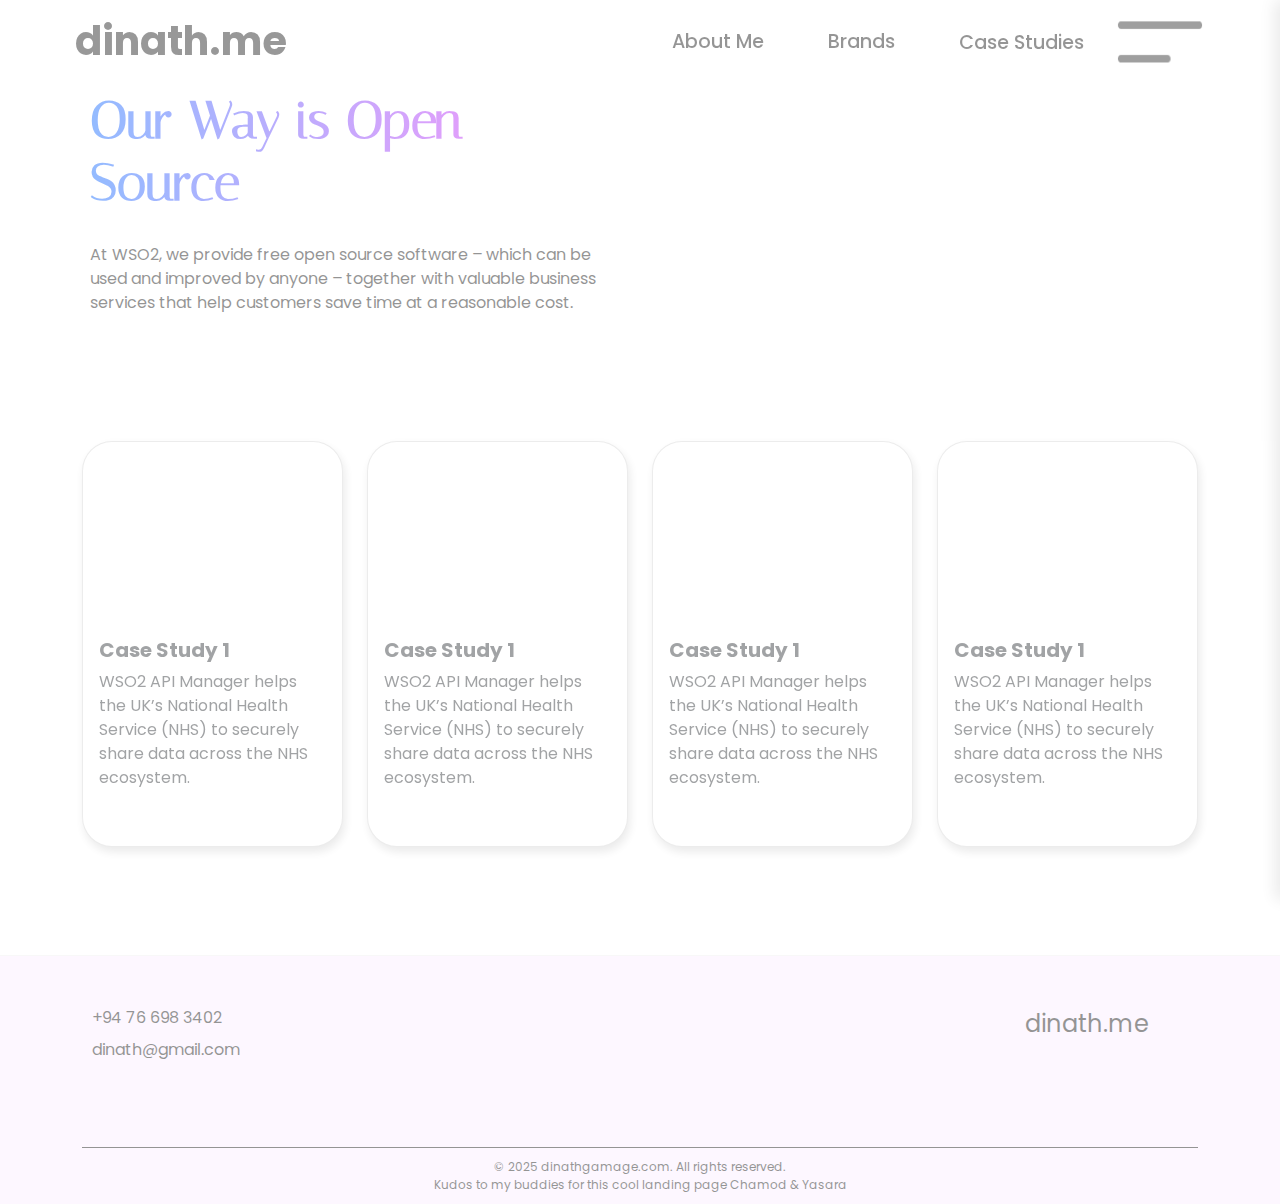
==== commit eba30c78: "push to live" ====
--- a/case-studies.html
+++ b/case-studies.html
@@ -1,32 +1,32 @@
 <!DOCTYPE html>
 <html lang="en">
-<head>
-    <meta charset="UTF-8">
-    <meta name="viewport" content="width=device-width, initial-scale=1.0">
-    <link rel="icon" type="image/png" href="assets/img/favicon.ico">
-    <title>chamo.me - Portfolio</title>  
-    <link rel="stylesheet" href="css/theme.css">  
-    <link rel="stylesheet" href="https://cdn.jsdelivr.net/npm/remixicon@3.5.0/fonts/remixicon.css"> 
-
-    <link href="https://fonts.googleapis.com/css2?family=Italiana&family=Poppins:wght@400;500;600&display=swap" rel="stylesheet">
-</head>
+	<head>
+		<meta charset="UTF-8">
+		<meta name="viewport" content="width=device-width, initial-scale=1.0">
+		<link rel="icon" type="image/png" href="assets/img/favicon.ico">
+		<title>dinath.me - Portfolio</title>  
+		<link rel="stylesheet" href="css/theme.css">  
+		<link rel="stylesheet" href="https://cdn.jsdelivr.net/npm/remixicon@3.5.0/fonts/remixicon.css"> 
+	
+		<link href="https://fonts.googleapis.com/css2?family=Italiana&family=Poppins:wght@400;500;600&display=swap" rel="stylesheet">
+	</head>
 <body class="bg-white text-black">
 
 	<!-- Navbar -->
     <nav class="navbar navbar-expand-lg" id="mainNav">
         <div class="container-fluid">
-            <a class="navbar-brand" href="#">dinath.me</a>
+            <a class="navbar-brand" href="index.html">dinath.me</a>
             
             <div class="collapse navbar-collapse" id="navbarNav">
                 <ul class="navbar-nav ms-auto d-lg-flex d-none">
                     <li class="nav-item">
-                        <a class="nav-link" href="#about-me">About Me</a>
+                        <a class="nav-link" href="index.html#about-me">About Me</a>
                     </li>
                     <li class="nav-item">
-                        <a class="nav-link" href="#brands">Brands</a>
+                        <a class="nav-link" href="index.html#brands">Brands</a>
                     </li>
                     <li class="nav-item">
-                        <a class="nav-link" href="#case-studies">Case Studies</a>
+                        <a class="nav-link" href="index.html#case-studies">Case Studies</a>
                     </li> 
                 </ul>
             </div>
@@ -107,7 +107,8 @@
 		<div class="container"> 
 			<div class="row">
 				 
-				<div class="col-6 col-md-3 col-lg-3">
+				<div class="col-12 col-md-12 col-lg-3" data-aos="fade-up"
+				data-aos-anchor-placement="bottom-bottom" data-aos-delay="100">
 					<div class="card-wrapper">
 						<div class="card">
 							<img class="logo" src="https://wso2.cachefly.net/wso2/sites/all/2023/images/yoma-bank-case-study-new.png" alt="">
@@ -126,7 +127,8 @@
 					</div>
 				</div>
 				 
-				<div class="col-6 col-md-3 col-lg-3">
+				<div class="col-12 col-md-12 col-lg-3" data-aos="fade-up"
+				data-aos-anchor-placement="bottom-bottom" data-aos-delay="200">
 					<div class="card-wrapper">
 						<div class="card">
 							<img class="logo" src="https://wso2.cachefly.net/wso2/sites/all/2023/images/laposte-logo-case-study-v1.png" alt="">
@@ -143,7 +145,8 @@
 
 					</div>
 				</div>
-				<div class="col-6 col-md-3 col-lg-3">
+				<div class="col-12 col-md-12 col-lg-3" data-aos="fade-up"
+				data-aos-anchor-placement="bottom-bottom" data-aos-delay="300">
 					<div class="card-wrapper">
 						<div class="card">
 							<img class="logo" src="https://wso2.cachefly.net/wso2/sites/all/2024/images/posti-logo.webp" alt="">
@@ -161,7 +164,8 @@
 
 					</div>
 				</div>
-				<div class="col-6 col-md-3 col-lg-3">
+				<div class="col-12 col-md-12 col-lg-3" data-aos="fade-up"
+				data-aos-anchor-placement="bottom-bottom" data-aos-delay="400">
 					<div class="card-wrapper">
 						<div class="card">
 							<img class="logo" src="https://wso2.cachefly.net/wso2/sites/all/2024/wso2con/logo-tymegroup.webp" alt="">
@@ -185,10 +189,10 @@
 
 	<section class="footer-section">
 		<div class="container">
-			<div class="row">
+			<div class="row footer-top">
 				<div class="col-10 col-md-6 col-lg-10 left-section">
 					<div class="contact-info">
-						<div class="phone">+94 77 339 996 2</div>
+						<div class="phone">+94 76 698 3402</div>
 						<div class="email">dinath@gmail.com</div>
 						<div class="social-media">
 							
@@ -210,6 +214,11 @@
 				<div class="col-10 col-md-6 col-lg-2 right-section">
 					<div class="website">dinath.me</div>
 				</div>
+			</div> 
+	
+			<div class="footer-text">
+				<p>© 2025 dinathgamage.com. All rights reserved.</p>
+				<p>Kudos to my buddies for this cool landing page Chamod & Yasara</p>
 			</div> 
 		</div> 
 	</section>
--- a/css/theme.css
+++ b/css/theme.css
@@ -5,5 +5,5 @@
 */:root,[data-bs-theme=light]{--bs-blue:#0d6efd;--bs-indigo:#6610f2;--bs-purple:#6f42c1;--bs-pink:#d63384;--bs-red:#dc3545;--bs-orange:#fd7e14;--bs-yellow:#ffc107;--bs-green:#198754;--bs-teal:#20c997;--bs-cyan:#0dcaf0;--bs-black:#000;--bs-white:#fff;--bs-gray:#6c757d;--bs-gray-dark:#343a40;--bs-gray-100:#f8f9fa;--bs-gray-200:#e9ecef;--bs-gray-300:#dee2e6;--bs-gray-400:#ced4da;--bs-gray-500:#adb5bd;--bs-gray-600:#6c757d;--bs-gray-700:#495057;--bs-gray-800:#343a40;--bs-gray-900:#212529;--bs-primary:#0d6efd;--bs-secondary:#6c757d;--bs-success:#198754;--bs-info:#0dcaf0;--bs-warning:#ffc107;--bs-danger:#dc3545;--bs-light:#f8f9fa;--bs-dark:#212529;--bs-primary-rgb:13,110,253;--bs-secondary-rgb:108,117,125;--bs-success-rgb:25,135,84;--bs-info-rgb:13,202,240;--bs-warning-rgb:255,193,7;--bs-danger-rgb:220,53,69;--bs-light-rgb:248,249,250;--bs-dark-rgb:33,37,41;--bs-primary-text-emphasis:#052c65;--bs-secondary-text-emphasis:#2b2f32;--bs-success-text-emphasis:#0a3622;--bs-info-text-emphasis:#055160;--bs-warning-text-emphasis:#664d03;--bs-danger-text-emphasis:#58151c;--bs-light-text-emphasis:#495057;--bs-dark-text-emphasis:#495057;--bs-primary-bg-subtle:#cfe2ff;--bs-secondary-bg-subtle:#e2e3e5;--bs-success-bg-subtle:#d1e7dd;--bs-info-bg-subtle:#cff4fc;--bs-warning-bg-subtle:#fff3cd;--bs-danger-bg-subtle:#f8d7da;--bs-light-bg-subtle:#fcfcfd;--bs-dark-bg-subtle:#ced4da;--bs-primary-border-subtle:#9ec5fe;--bs-secondary-border-subtle:#c4c8cb;--bs-success-border-subtle:#a3cfbb;--bs-info-border-subtle:#9eeaf9;--bs-warning-border-subtle:#ffe69c;--bs-danger-border-subtle:#f1aeb5;--bs-light-border-subtle:#e9ecef;--bs-dark-border-subtle:#adb5bd;--bs-white-rgb:255,255,255;--bs-black-rgb:0,0,0;--bs-font-sans-serif:system-ui,-apple-system,"Segoe UI",Roboto,"Helvetica Neue","Noto Sans","Liberation Sans",Arial,sans-serif,"Apple Color Emoji","Segoe UI Emoji","Segoe UI Symbol","Noto Color Emoji";--bs-font-monospace:SFMono-Regular,Menlo,Monaco,Consolas,"Liberation Mono","Courier New",monospace;--bs-gradient:linear-gradient(180deg,rgba(255,255,255,0.15),rgba(255,255,255,0));--bs-body-font-family:var(--bs-font-sans-serif);--bs-body-font-size:1rem;--bs-body-font-weight:400;--bs-body-line-height:1.5;--bs-body-color:#212529;--bs-body-color-rgb:33,37,41;--bs-body-bg:#fff;--bs-body-bg-rgb:255,255,255;--bs-emphasis-color:#000;--bs-emphasis-color-rgb:0,0,0;--bs-secondary-color:rgba(33,37,41,0.75);--bs-secondary-color-rgb:33,37,41;--bs-secondary-bg:#e9ecef;--bs-secondary-bg-rgb:233,236,239;--bs-tertiary-color:rgba(33,37,41,0.5);--bs-tertiary-color-rgb:33,37,41;--bs-tertiary-bg:#f8f9fa;--bs-tertiary-bg-rgb:248,249,250;--bs-heading-color:inherit;--bs-link-color:#0d6efd;--bs-link-color-rgb:13,110,253;--bs-link-decoration:underline;--bs-link-hover-color:#0a58ca;--bs-link-hover-color-rgb:10,88,202;--bs-code-color:#d63384;--bs-highlight-color:#212529;--bs-highlight-bg:#fff3cd;--bs-border-width:1px;--bs-border-style:solid;--bs-border-color:#dee2e6;--bs-border-color-translucent:rgba(0,0,0,0.175);--bs-border-radius:.375rem;--bs-border-radius-sm:.25rem;--bs-border-radius-lg:.5rem;--bs-border-radius-xl:1rem;--bs-border-radius-xxl:2rem;--bs-border-radius-2xl:var(--bs-border-radius-xxl);--bs-border-radius-pill:50rem;--bs-box-shadow:0 .5rem 1rem rgba(0,0,0,0.15);--bs-box-shadow-sm:0 .125rem .25rem rgba(0,0,0,0.075);--bs-box-shadow-lg:0 1rem 3rem rgba(0,0,0,0.175);--bs-box-shadow-inset:inset 0 1px 2px rgba(0,0,0,0.075);--bs-focus-ring-width:.25rem;--bs-focus-ring-opacity:.25;--bs-focus-ring-color:rgba(13,110,253,0.25);--bs-form-valid-color:#198754;--bs-form-valid-border-color:#198754;--bs-form-invalid-color:#dc3545;--bs-form-invalid-border-color:#dc3545}[data-bs-theme=dark]{color-scheme:dark;--bs-body-color:#dee2e6;--bs-body-color-rgb:222,226,230;--bs-body-bg:#212529;--bs-body-bg-rgb:33,37,41;--bs-emphasis-color:#fff;--bs-emphasis-color-rgb:255,255,255;--bs-secondary-color:rgba(222,226,230,0.75);--bs-secondary-color-rgb:222,226,230;--bs-secondary-bg:#343a40;--bs-secondary-bg-rgb:52,58,64;--bs-tertiary-color:rgba(222,226,230,0.5);--bs-tertiary-color-rgb:222,226,230;--bs-tertiary-bg:#2b3035;--bs-tertiary-bg-rgb:43,48,53;--bs-primary-text-emphasis:#6ea8fe;--bs-secondary-text-emphasis:#a7acb1;--bs-success-text-emphasis:#75b798;--bs-info-text-emphasis:#6edff6;--bs-warning-text-emphasis:#ffda6a;--bs-danger-text-emphasis:#ea868f;--bs-light-text-emphasis:#f8f9fa;--bs-dark-text-emphasis:#dee2e6;--bs-primary-bg-subtle:#031633;--bs-secondary-bg-subtle:#161719;--bs-success-bg-subtle:#051b11;--bs-info-bg-subtle:#032830;--bs-warning-bg-subtle:#332701;--bs-danger-bg-subtle:#2c0b0e;--bs-light-bg-subtle:#343a40;--bs-dark-bg-subtle:#1a1d20;--bs-primary-border-subtle:#084298;--bs-secondary-border-subtle:#41464b;--bs-success-border-subtle:#0f5132;--bs-info-border-subtle:#087990;--bs-warning-border-subtle:#997404;--bs-danger-border-subtle:#842029;--bs-light-border-subtle:#495057;--bs-dark-border-subtle:#343a40;--bs-heading-color:inherit;--bs-link-color:#6ea8fe;--bs-link-hover-color:#8bb9fe;--bs-link-color-rgb:110,168,254;--bs-link-hover-color-rgb:139,185,254;--bs-code-color:#e685b5;--bs-highlight-color:#dee2e6;--bs-highlight-bg:#664d03;--bs-border-color:#495057;--bs-border-color-translucent:rgba(255,255,255,0.15);--bs-form-valid-color:#75b798;--bs-form-valid-border-color:#75b798;--bs-form-invalid-color:#ea868f;--bs-form-invalid-border-color:#ea868f}*,::after,::before{box-sizing:border-box}@media(prefers-reduced-motion:no-preference){:root{scroll-behavior:smooth}}body{margin:0;font-family:var(--bs-body-font-family);font-size:var(--bs-body-font-size);font-weight:var(--bs-body-font-weight);line-height:var(--bs-body-line-height);color:var(--bs-body-color);text-align:var(--bs-body-text-align);background-color:var(--bs-body-bg);-webkit-text-size-adjust:100%;-webkit-tap-highlight-color:transparent}hr{margin:1rem 0;color:inherit;border:0;border-top:var(--bs-border-width) solid;opacity:.25}.h1,.h2,.h3,.h4,.h5,.h6,h1,h2,h3,h4,h5,h6{margin-top:0;margin-bottom:.5rem;font-weight:500;line-height:1.2;color:var(--bs-heading-color)}.h1,h1{font-size:calc(1.375rem + 1.5vw)}@media(min-width:1200px){.h1,h1{font-size:2.5rem}}.h2,h2{font-size:calc(1.325rem + .9vw)}@media(min-width:1200px){.h2,h2{font-size:2rem}}.h3,h3{font-size:calc(1.3rem + .6vw)}@media(min-width:1200px){.h3,h3{font-size:1.75rem}}.h4,h4{font-size:calc(1.275rem + .3vw)}@media(min-width:1200px){.h4,h4{font-size:1.5rem}}.h5,h5{font-size:1.25rem}.h6,h6{font-size:1rem}p{margin-top:0;margin-bottom:1rem}abbr[title]{-webkit-text-decoration:underline dotted;text-decoration:underline dotted;cursor:help;-webkit-text-decoration-skip-ink:none;text-decoration-skip-ink:none}address{margin-bottom:1rem;font-style:normal;line-height:inherit}ol,ul{padding-left:2rem}dl,ol,ul{margin-top:0;margin-bottom:1rem}ol ol,ol ul,ul ol,ul ul{margin-bottom:0}dt{font-weight:700}dd{margin-bottom:.5rem;margin-left:0}blockquote{margin:0 0 1rem}b,strong{font-weight:bolder}.small,small{font-size:.875em}.mark,mark{padding:.1875em;color:var(--bs-highlight-color);background-color:var(--bs-highlight-bg)}sub,sup{position:relative;font-size:.75em;line-height:0;vertical-align:baseline}sub{bottom:-.25em}sup{top:-.5em}a{color:rgba(var(--bs-link-color-rgb),var(--bs-link-opacity,1));text-decoration:underline}a:hover{--bs-link-color-rgb:var(--bs-link-hover-color-rgb)}a:not([href]):not([class]),a:not([href]):not([class]):hover{color:inherit;text-decoration:none}code,kbd,pre,samp{font-family:var(--bs-font-monospace);font-size:1em}pre{display:block;margin-top:0;margin-bottom:1rem;overflow:auto;font-size:.875em}pre code{font-size:inherit;color:inherit;word-break:normal}code{font-size:.875em;color:var(--bs-code-color);word-wrap:break-word}a>code{color:inherit}kbd{padding:.1875rem .375rem;font-size:.875em;color:var(--bs-body-bg);background-color:var(--bs-body-color);border-radius:.25rem}kbd kbd{padding:0;font-size:1em}figure{margin:0 0 1rem}img,svg{vertical-align:middle}table{caption-side:bottom;border-collapse:collapse}caption{padding-top:.5rem;padding-bottom:.5rem;color:var(--bs-secondary-color);text-align:left}th{text-align:inherit;text-align:-webkit-match-parent}tbody,td,tfoot,th,thead,tr{border-color:inherit;border-style:solid;border-width:0}label{display:inline-block}button{border-radius:0}button:focus:not(:focus-visible){outline:0}button,input,optgroup,select,textarea{margin:0;font-family:inherit;font-size:inherit;line-height:inherit}button,select{text-transform:none}[role=button]{cursor:pointer}select{word-wrap:normal}select:disabled{opacity:1}[list]:not([type=date]):not([type=datetime-local]):not([type=month]):not([type=week]):not([type=time])::-webkit-calendar-picker-indicator{display:none !important}[type=button],[type=reset],[type=submit],button{-webkit-appearance:button}[type=button]:not(:disabled),[type=reset]:not(:disabled),[type=submit]:not(:disabled),button:not(:disabled){cursor:pointer}::-moz-focus-inner{padding:0;border-style:none}textarea{resize:vertical}fieldset{min-width:0;padding:0;margin:0;border:0}legend{float:left;width:100%;padding:0;margin-bottom:.5rem;font-size:calc(1.275rem + .3vw);line-height:inherit}@media(min-width:1200px){legend{font-size:1.5rem}}legend+*{clear:left}::-webkit-datetime-edit-day-field,::-webkit-datetime-edit-fields-wrapper,::-webkit-datetime-edit-hour-field,::-webkit-datetime-edit-minute,::-webkit-datetime-edit-month-field,::-webkit-datetime-edit-text,::-webkit-datetime-edit-year-field{padding:0}::-webkit-inner-spin-button{height:auto}[type=search]{-webkit-appearance:textfield;outline-offset:-2px}::-webkit-search-decoration{-webkit-appearance:none}::-webkit-color-swatch-wrapper{padding:0}::-webkit-file-upload-button{font:inherit;-webkit-appearance:button}::file-selector-button{font:inherit;-webkit-appearance:button}output{display:inline-block}iframe{border:0}summary{display:list-item;cursor:pointer}progress{vertical-align:baseline}[hidden]{display:none !important}.lead{font-size:1.25rem;font-weight:300}.display-1{font-size:calc(1.625rem + 4.5vw);font-weight:300;line-height:1.2}@media(min-width:1200px){.display-1{font-size:5rem}}.display-2{font-size:calc(1.575rem + 3.9vw);font-weight:300;line-height:1.2}@media(min-width:1200px){.display-2{font-size:4.5rem}}.display-3{font-size:calc(1.525rem + 3.3vw);font-weight:300;line-height:1.2}@media(min-width:1200px){.display-3{font-size:4rem}}.display-4{font-size:calc(1.475rem + 2.7vw);font-weight:300;line-height:1.2}@media(min-width:1200px){.display-4{font-size:3.5rem}}.display-5{font-size:calc(1.425rem + 2.1vw);font-weight:300;line-height:1.2}@media(min-width:1200px){.display-5{font-size:3rem}}.display-6{font-size:calc(1.375rem + 1.5vw);font-weight:300;line-height:1.2}@media(min-width:1200px){.display-6{font-size:2.5rem}}.list-unstyled{padding-left:0;list-style:none}.list-inline{padding-left:0;list-style:none}.list-inline-item{display:inline-block}.list-inline-item:not(:last-child){margin-right:.5rem}.initialism{font-size:.875em;text-transform:uppercase}.blockquote{margin-bottom:1rem;font-size:1.25rem}.blockquote>:last-child{margin-bottom:0}.blockquote-footer{margin-top:-1rem;margin-bottom:1rem;font-size:.875em;color:#6c757d}.blockquote-footer::before{content:"— "}.img-fluid{max-width:100%;height:auto}.img-thumbnail{padding:.25rem;background-color:var(--bs-body-bg);border:var(--bs-border-width) solid var(--bs-border-color);border-radius:var(--bs-border-radius);max-width:100%;height:auto}.figure{display:inline-block}.figure-img{margin-bottom:.5rem;line-height:1}.figure-caption{font-size:.875em;color:var(--bs-secondary-color)}.container,.container-fluid,.container-lg,.container-md,.container-sm,.container-xl,.container-xxl{--bs-gutter-x:1.5rem;--bs-gutter-y:0;width:100%;padding-right:calc(var(--bs-gutter-x) * .5);padding-left:calc(var(--bs-gutter-x) * .5);margin-right:auto;margin-left:auto}@media(min-width:576px){.container,.container-sm{max-width:540px}}@media(min-width:768px){.container,.container-md,.container-sm{max-width:720px}}@media(min-width:992px){.container,.container-lg,.container-md,.container-sm{max-width:960px}}@media(min-width:1200px){.container,.container-lg,.container-md,.container-sm,.container-xl{max-width:1140px}}@media(min-width:1400px){.container,.container-lg,.container-md,.container-sm,.container-xl,.container-xxl{max-width:1320px}}:root{--bs-breakpoint-xs:0;--bs-breakpoint-sm:576px;--bs-breakpoint-md:768px;--bs-breakpoint-lg:992px;--bs-breakpoint-xl:1200px;--bs-breakpoint-xxl:1400px}.row{--bs-gutter-x:1.5rem;--bs-gutter-y:0;display:flex;flex-wrap:wrap;margin-top:calc(-1 * var(--bs-gutter-y));margin-right:calc(-.5 * var(--bs-gutter-x));margin-left:calc(-.5 * var(--bs-gutter-x))}.row>*{flex-shrink:0;width:100%;max-width:100%;padding-right:calc(var(--bs-gutter-x) * .5);padding-left:calc(var(--bs-gutter-x) * .5);margin-top:var(--bs-gutter-y)}.col{flex:1 0 0}.row-cols-auto>*{flex:0 0 auto;width:auto}.row-cols-1>*{flex:0 0 auto;width:100%}.row-cols-2>*{flex:0 0 auto;width:50%}.row-cols-3>*{flex:0 0 auto;width:33.33333333%}.row-cols-4>*{flex:0 0 auto;width:25%}.row-cols-5>*{flex:0 0 auto;width:20%}.row-cols-6>*{flex:0 0 auto;width:16.66666667%}.col-auto{flex:0 0 auto;width:auto}.col-1{flex:0 0 auto;width:8.33333333%}.col-2{flex:0 0 auto;width:16.66666667%}.col-3{flex:0 0 auto;width:25%}.col-4{flex:0 0 auto;width:33.33333333%}.col-5{flex:0 0 auto;width:41.66666667%}.col-6{flex:0 0 auto;width:50%}.col-7{flex:0 0 auto;width:58.33333333%}.col-8{flex:0 0 auto;width:66.66666667%}.col-9{flex:0 0 auto;width:75%}.col-10{flex:0 0 auto;width:83.33333333%}.col-11{flex:0 0 auto;width:91.66666667%}.col-12{flex:0 0 auto;width:100%}.offset-1{margin-left:8.33333333%}.offset-2{margin-left:16.66666667%}.offset-3{margin-left:25%}.offset-4{margin-left:33.33333333%}.offset-5{margin-left:41.66666667%}.offset-6{margin-left:50%}.offset-7{margin-left:58.33333333%}.offset-8{margin-left:66.66666667%}.offset-9{margin-left:75%}.offset-10{margin-left:83.33333333%}.offset-11{margin-left:91.66666667%}.g-0,.gx-0{--bs-gutter-x:0}.g-0,.gy-0{--bs-gutter-y:0}.g-1,.gx-1{--bs-gutter-x:.25rem}.g-1,.gy-1{--bs-gutter-y:.25rem}.g-2,.gx-2{--bs-gutter-x:.5rem}.g-2,.gy-2{--bs-gutter-y:.5rem}.g-3,.gx-3{--bs-gutter-x:1rem}.g-3,.gy-3{--bs-gutter-y:1rem}.g-4,.gx-4{--bs-gutter-x:1.5rem}.g-4,.gy-4{--bs-gutter-y:1.5rem}.g-5,.gx-5{--bs-gutter-x:3rem}.g-5,.gy-5{--bs-gutter-y:3rem}@media(min-width:576px){.col-sm{flex:1 0 0}.row-cols-sm-auto>*{flex:0 0 auto;width:auto}.row-cols-sm-1>*{flex:0 0 auto;width:100%}.row-cols-sm-2>*{flex:0 0 auto;width:50%}.row-cols-sm-3>*{flex:0 0 auto;width:33.33333333%}.row-cols-sm-4>*{flex:0 0 auto;width:25%}.row-cols-sm-5>*{flex:0 0 auto;width:20%}.row-cols-sm-6>*{flex:0 0 auto;width:16.66666667%}.col-sm-auto{flex:0 0 auto;width:auto}.col-sm-1{flex:0 0 auto;width:8.33333333%}.col-sm-2{flex:0 0 auto;width:16.66666667%}.col-sm-3{flex:0 0 auto;width:25%}.col-sm-4{flex:0 0 auto;width:33.33333333%}.col-sm-5{flex:0 0 auto;width:41.66666667%}.col-sm-6{flex:0 0 auto;width:50%}.col-sm-7{flex:0 0 auto;width:58.33333333%}.col-sm-8{flex:0 0 auto;width:66.66666667%}.col-sm-9{flex:0 0 auto;width:75%}.col-sm-10{flex:0 0 auto;width:83.33333333%}.col-sm-11{flex:0 0 auto;width:91.66666667%}.col-sm-12{flex:0 0 auto;width:100%}.offset-sm-0{margin-left:0}.offset-sm-1{margin-left:8.33333333%}.offset-sm-2{margin-left:16.66666667%}.offset-sm-3{margin-left:25%}.offset-sm-4{margin-left:33.33333333%}.offset-sm-5{margin-left:41.66666667%}.offset-sm-6{margin-left:50%}.offset-sm-7{margin-left:58.33333333%}.offset-sm-8{margin-left:66.66666667%}.offset-sm-9{margin-left:75%}.offset-sm-10{margin-left:83.33333333%}.offset-sm-11{margin-left:91.66666667%}.g-sm-0,.gx-sm-0{--bs-gutter-x:0}.g-sm-0,.gy-sm-0{--bs-gutter-y:0}.g-sm-1,.gx-sm-1{--bs-gutter-x:.25rem}.g-sm-1,.gy-sm-1{--bs-gutter-y:.25rem}.g-sm-2,.gx-sm-2{--bs-gutter-x:.5rem}.g-sm-2,.gy-sm-2{--bs-gutter-y:.5rem}.g-sm-3,.gx-sm-3{--bs-gutter-x:1rem}.g-sm-3,.gy-sm-3{--bs-gutter-y:1rem}.g-sm-4,.gx-sm-4{--bs-gutter-x:1.5rem}.g-sm-4,.gy-sm-4{--bs-gutter-y:1.5rem}.g-sm-5,.gx-sm-5{--bs-gutter-x:3rem}.g-sm-5,.gy-sm-5{--bs-gutter-y:3rem}}@media(min-width:768px){.col-md{flex:1 0 0}.row-cols-md-auto>*{flex:0 0 auto;width:auto}.row-cols-md-1>*{flex:0 0 auto;width:100%}.row-cols-md-2>*{flex:0 0 auto;width:50%}.row-cols-md-3>*{flex:0 0 auto;width:33.33333333%}.row-cols-md-4>*{flex:0 0 auto;width:25%}.row-cols-md-5>*{flex:0 0 auto;width:20%}.row-cols-md-6>*{flex:0 0 auto;width:16.66666667%}.col-md-auto{flex:0 0 auto;width:auto}.col-md-1{flex:0 0 auto;width:8.33333333%}.col-md-2{flex:0 0 auto;width:16.66666667%}.col-md-3{flex:0 0 auto;width:25%}.col-md-4{flex:0 0 auto;width:33.33333333%}.col-md-5{flex:0 0 auto;width:41.66666667%}.col-md-6{flex:0 0 auto;width:50%}.col-md-7{flex:0 0 auto;width:58.33333333%}.col-md-8{flex:0 0 auto;width:66.66666667%}.col-md-9{flex:0 0 auto;width:75%}.col-md-10{flex:0 0 auto;width:83.33333333%}.col-md-11{flex:0 0 auto;width:91.66666667%}.col-md-12{flex:0 0 auto;width:100%}.offset-md-0{margin-left:0}.offset-md-1{margin-left:8.33333333%}.offset-md-2{margin-left:16.66666667%}.offset-md-3{margin-left:25%}.offset-md-4{margin-left:33.33333333%}.offset-md-5{margin-left:41.66666667%}.offset-md-6{margin-left:50%}.offset-md-7{margin-left:58.33333333%}.offset-md-8{margin-left:66.66666667%}.offset-md-9{margin-left:75%}.offset-md-10{margin-left:83.33333333%}.offset-md-11{margin-left:91.66666667%}.g-md-0,.gx-md-0{--bs-gutter-x:0}.g-md-0,.gy-md-0{--bs-gutter-y:0}.g-md-1,.gx-md-1{--bs-gutter-x:.25rem}.g-md-1,.gy-md-1{--bs-gutter-y:.25rem}.g-md-2,.gx-md-2{--bs-gutter-x:.5rem}.g-md-2,.gy-md-2{--bs-gutter-y:.5rem}.g-md-3,.gx-md-3{--bs-gutter-x:1rem}.g-md-3,.gy-md-3{--bs-gutter-y:1rem}.g-md-4,.gx-md-4{--bs-gutter-x:1.5rem}.g-md-4,.gy-md-4{--bs-gutter-y:1.5rem}.g-md-5,.gx-md-5{--bs-gutter-x:3rem}.g-md-5,.gy-md-5{--bs-gutter-y:3rem}}@media(min-width:992px){.col-lg{flex:1 0 0}.row-cols-lg-auto>*{flex:0 0 auto;width:auto}.row-cols-lg-1>*{flex:0 0 auto;width:100%}.row-cols-lg-2>*{flex:0 0 auto;width:50%}.row-cols-lg-3>*{flex:0 0 auto;width:33.33333333%}.row-cols-lg-4>*{flex:0 0 auto;width:25%}.row-cols-lg-5>*{flex:0 0 auto;width:20%}.row-cols-lg-6>*{flex:0 0 auto;width:16.66666667%}.col-lg-auto{flex:0 0 auto;width:auto}.col-lg-1{flex:0 0 auto;width:8.33333333%}.col-lg-2{flex:0 0 auto;width:16.66666667%}.col-lg-3{flex:0 0 auto;width:25%}.col-lg-4{flex:0 0 auto;width:33.33333333%}.col-lg-5{flex:0 0 auto;width:41.66666667%}.col-lg-6{flex:0 0 auto;width:50%}.col-lg-7{flex:0 0 auto;width:58.33333333%}.col-lg-8{flex:0 0 auto;width:66.66666667%}.col-lg-9{flex:0 0 auto;width:75%}.col-lg-10{flex:0 0 auto;width:83.33333333%}.col-lg-11{flex:0 0 auto;width:91.66666667%}.col-lg-12{flex:0 0 auto;width:100%}.offset-lg-0{margin-left:0}.offset-lg-1{margin-left:8.33333333%}.offset-lg-2{margin-left:16.66666667%}.offset-lg-3{margin-left:25%}.offset-lg-4{margin-left:33.33333333%}.offset-lg-5{margin-left:41.66666667%}.offset-lg-6{margin-left:50%}.offset-lg-7{margin-left:58.33333333%}.offset-lg-8{margin-left:66.66666667%}.offset-lg-9{margin-left:75%}.offset-lg-10{margin-left:83.33333333%}.offset-lg-11{margin-left:91.66666667%}.g-lg-0,.gx-lg-0{--bs-gutter-x:0}.g-lg-0,.gy-lg-0{--bs-gutter-y:0}.g-lg-1,.gx-lg-1{--bs-gutter-x:.25rem}.g-lg-1,.gy-lg-1{--bs-gutter-y:.25rem}.g-lg-2,.gx-lg-2{--bs-gutter-x:.5rem}.g-lg-2,.gy-lg-2{--bs-gutter-y:.5rem}.g-lg-3,.gx-lg-3{--bs-gutter-x:1rem}.g-lg-3,.gy-lg-3{--bs-gutter-y:1rem}.g-lg-4,.gx-lg-4{--bs-gutter-x:1.5rem}.g-lg-4,.gy-lg-4{--bs-gutter-y:1.5rem}.g-lg-5,.gx-lg-5{--bs-gutter-x:3rem}.g-lg-5,.gy-lg-5{--bs-gutter-y:3rem}}@media(min-width:1200px){.col-xl{flex:1 0 0}.row-cols-xl-auto>*{flex:0 0 auto;width:auto}.row-cols-xl-1>*{flex:0 0 auto;width:100%}.row-cols-xl-2>*{flex:0 0 auto;width:50%}.row-cols-xl-3>*{flex:0 0 auto;width:33.33333333%}.row-cols-xl-4>*{flex:0 0 auto;width:25%}.row-cols-xl-5>*{flex:0 0 auto;width:20%}.row-cols-xl-6>*{flex:0 0 auto;width:16.66666667%}.col-xl-auto{flex:0 0 auto;width:auto}.col-xl-1{flex:0 0 auto;width:8.33333333%}.col-xl-2{flex:0 0 auto;width:16.66666667%}.col-xl-3{flex:0 0 auto;width:25%}.col-xl-4{flex:0 0 auto;width:33.33333333%}.col-xl-5{flex:0 0 auto;width:41.66666667%}.col-xl-6{flex:0 0 auto;width:50%}.col-xl-7{flex:0 0 auto;width:58.33333333%}.col-xl-8{flex:0 0 auto;width:66.66666667%}.col-xl-9{flex:0 0 auto;width:75%}.col-xl-10{flex:0 0 auto;width:83.33333333%}.col-xl-11{flex:0 0 auto;width:91.66666667%}.col-xl-12{flex:0 0 auto;width:100%}.offset-xl-0{margin-left:0}.offset-xl-1{margin-left:8.33333333%}.offset-xl-2{margin-left:16.66666667%}.offset-xl-3{margin-left:25%}.offset-xl-4{margin-left:33.33333333%}.offset-xl-5{margin-left:41.66666667%}.offset-xl-6{margin-left:50%}.offset-xl-7{margin-left:58.33333333%}.offset-xl-8{margin-left:66.66666667%}.offset-xl-9{margin-left:75%}.offset-xl-10{margin-left:83.33333333%}.offset-xl-11{margin-left:91.66666667%}.g-xl-0,.gx-xl-0{--bs-gutter-x:0}.g-xl-0,.gy-xl-0{--bs-gutter-y:0}.g-xl-1,.gx-xl-1{--bs-gutter-x:.25rem}.g-xl-1,.gy-xl-1{--bs-gutter-y:.25rem}.g-xl-2,.gx-xl-2{--bs-gutter-x:.5rem}.g-xl-2,.gy-xl-2{--bs-gutter-y:.5rem}.g-xl-3,.gx-xl-3{--bs-gutter-x:1rem}.g-xl-3,.gy-xl-3{--bs-gutter-y:1rem}.g-xl-4,.gx-xl-4{--bs-gutter-x:1.5rem}.g-xl-4,.gy-xl-4{--bs-gutter-y:1.5rem}.g-xl-5,.gx-xl-5{--bs-gutter-x:3rem}.g-xl-5,.gy-xl-5{--bs-gutter-y:3rem}}@media(min-width:1400px){.col-xxl{flex:1 0 0}.row-cols-xxl-auto>*{flex:0 0 auto;width:auto}.row-cols-xxl-1>*{flex:0 0 auto;width:100%}.row-cols-xxl-2>*{flex:0 0 auto;width:50%}.row-cols-xxl-3>*{flex:0 0 auto;width:33.33333333%}.row-cols-xxl-4>*{flex:0 0 auto;width:25%}.row-cols-xxl-5>*{flex:0 0 auto;width:20%}.row-cols-xxl-6>*{flex:0 0 auto;width:16.66666667%}.col-xxl-auto{flex:0 0 auto;width:auto}.col-xxl-1{flex:0 0 auto;width:8.33333333%}.col-xxl-2{flex:0 0 auto;width:16.66666667%}.col-xxl-3{flex:0 0 auto;width:25%}.col-xxl-4{flex:0 0 auto;width:33.33333333%}.col-xxl-5{flex:0 0 auto;width:41.66666667%}.col-xxl-6{flex:0 0 auto;width:50%}.col-xxl-7{flex:0 0 auto;width:58.33333333%}.col-xxl-8{flex:0 0 auto;width:66.66666667%}.col-xxl-9{flex:0 0 auto;width:75%}.col-xxl-10{flex:0 0 auto;width:83.33333333%}.col-xxl-11{flex:0 0 auto;width:91.66666667%}.col-xxl-12{flex:0 0 auto;width:100%}.offset-xxl-0{margin-left:0}.offset-xxl-1{margin-left:8.33333333%}.offset-xxl-2{margin-left:16.66666667%}.offset-xxl-3{margin-left:25%}.offset-xxl-4{margin-left:33.33333333%}.offset-xxl-5{margin-left:41.66666667%}.offset-xxl-6{margin-left:50%}.offset-xxl-7{margin-left:58.33333333%}.offset-xxl-8{margin-left:66.66666667%}.offset-xxl-9{margin-left:75%}.offset-xxl-10{margin-left:83.33333333%}.offset-xxl-11{margin-left:91.66666667%}.g-xxl-0,.gx-xxl-0{--bs-gutter-x:0}.g-xxl-0,.gy-xxl-0{--bs-gutter-y:0}.g-xxl-1,.gx-xxl-1{--bs-gutter-x:.25rem}.g-xxl-1,.gy-xxl-1{--bs-gutter-y:.25rem}.g-xxl-2,.gx-xxl-2{--bs-gutter-x:.5rem}.g-xxl-2,.gy-xxl-2{--bs-gutter-y:.5rem}.g-xxl-3,.gx-xxl-3{--bs-gutter-x:1rem}.g-xxl-3,.gy-xxl-3{--bs-gutter-y:1rem}.g-xxl-4,.gx-xxl-4{--bs-gutter-x:1.5rem}.g-xxl-4,.gy-xxl-4{--bs-gutter-y:1.5rem}.g-xxl-5,.gx-xxl-5{--bs-gutter-x:3rem}.g-xxl-5,.gy-xxl-5{--bs-gutter-y:3rem}}.table{--bs-table-color-type:initial;--bs-table-bg-type:initial;--bs-table-color-state:initial;--bs-table-bg-state:initial;--bs-table-color:var(--bs-emphasis-color);--bs-table-bg:var(--bs-body-bg);--bs-table-border-color:var(--bs-border-color);--bs-table-accent-bg:transparent;--bs-table-striped-color:var(--bs-emphasis-color);--bs-table-striped-bg:rgba(var(--bs-emphasis-color-rgb),0.05);--bs-table-active-color:var(--bs-emphasis-color);--bs-table-active-bg:rgba(var(--bs-emphasis-color-rgb),0.1);--bs-table-hover-color:var(--bs-emphasis-color);--bs-table-hover-bg:rgba(var(--bs-emphasis-color-rgb),0.075);width:100%;margin-bottom:1rem;vertical-align:top;border-color:var(--bs-table-border-color)}.table>:not(caption)>*>*{padding:.5rem .5rem;color:var(--bs-table-color-state,var(--bs-table-color-type,var(--bs-table-color)));background-color:var(--bs-table-bg);border-bottom-width:var(--bs-border-width);box-shadow:inset 0 0 0 9999px var(--bs-table-bg-state,var(--bs-table-bg-type,var(--bs-table-accent-bg)))}.table>tbody{vertical-align:inherit}.table>thead{vertical-align:bottom}.table-group-divider{border-top:calc(var(--bs-border-width) * 2) solid currentcolor}.caption-top{caption-side:top}.table-sm>:not(caption)>*>*{padding:.25rem .25rem}.table-bordered>:not(caption)>*{border-width:var(--bs-border-width) 0}.table-bordered>:not(caption)>*>*{border-width:0 var(--bs-border-width)}.table-borderless>:not(caption)>*>*{border-bottom-width:0}.table-borderless>:not(:first-child){border-top-width:0}.table-striped>tbody>tr:nth-of-type(odd)>*{--bs-table-color-type:var(--bs-table-striped-color);--bs-table-bg-type:var(--bs-table-striped-bg)}.table-striped-columns>:not(caption)>tr>:nth-child(2n){--bs-table-color-type:var(--bs-table-striped-color);--bs-table-bg-type:var(--bs-table-striped-bg)}.table-active{--bs-table-color-state:var(--bs-table-active-color);--bs-table-bg-state:var(--bs-table-active-bg)}.table-hover>tbody>tr:hover>*{--bs-table-color-state:var(--bs-table-hover-color);--bs-table-bg-state:var(--bs-table-hover-bg)}.table-primary{--bs-table-color:#000;--bs-table-bg:#cfe2ff;--bs-table-border-color:#a6b5cc;--bs-table-striped-bg:#c5d7f2;--bs-table-striped-color:#000;--bs-table-active-bg:#bacbe6;--bs-table-active-color:#000;--bs-table-hover-bg:#bfd1ec;--bs-table-hover-color:#000;color:var(--bs-table-color);border-color:var(--bs-table-border-color)}.table-secondary{--bs-table-color:#000;--bs-table-bg:#e2e3e5;--bs-table-border-color:#b5b6b7;--bs-table-striped-bg:#d7d8da;--bs-table-striped-color:#000;--bs-table-active-bg:#cbccce;--bs-table-active-color:#000;--bs-table-hover-bg:#d1d2d4;--bs-table-hover-color:#000;color:var(--bs-table-color);border-color:var(--bs-table-border-color)}.table-success{--bs-table-color:#000;--bs-table-bg:#d1e7dd;--bs-table-border-color:#a7b9b1;--bs-table-striped-bg:#c7dbd2;--bs-table-striped-color:#000;--bs-table-active-bg:#bcd0c7;--bs-table-active-color:#000;--bs-table-hover-bg:#c1d6cc;--bs-table-hover-color:#000;color:var(--bs-table-color);border-color:var(--bs-table-border-color)}.table-info{--bs-table-color:#000;--bs-table-bg:#cff4fc;--bs-table-border-color:#a6c3ca;--bs-table-striped-bg:#c5e8ef;--bs-table-striped-color:#000;--bs-table-active-bg:#badce3;--bs-table-active-color:#000;--bs-table-hover-bg:#bfe2e9;--bs-table-hover-color:#000;color:var(--bs-table-color);border-color:var(--bs-table-border-color)}.table-warning{--bs-table-color:#000;--bs-table-bg:#fff3cd;--bs-table-border-color:#ccc2a4;--bs-table-striped-bg:#f2e7c3;--bs-table-striped-color:#000;--bs-table-active-bg:#e6dbb9;--bs-table-active-color:#000;--bs-table-hover-bg:#ece1be;--bs-table-hover-color:#000;color:var(--bs-table-color);border-color:var(--bs-table-border-color)}.table-danger{--bs-table-color:#000;--bs-table-bg:#f8d7da;--bs-table-border-color:#c6acae;--bs-table-striped-bg:#eccccf;--bs-table-striped-color:#000;--bs-table-active-bg:#dfc2c4;--bs-table-active-color:#000;--bs-table-hover-bg:#e5c7ca;--bs-table-hover-color:#000;color:var(--bs-table-color);border-color:var(--bs-table-border-color)}.table-light{--bs-table-color:#000;--bs-table-bg:#f8f9fa;--bs-table-border-color:#c6c7c8;--bs-table-striped-bg:#ecedee;--bs-table-striped-color:#000;--bs-table-active-bg:#dfe0e1;--bs-table-active-color:#000;--bs-table-hover-bg:#e5e6e7;--bs-table-hover-color:#000;color:var(--bs-table-color);border-color:var(--bs-table-border-color)}.table-dark{--bs-table-color:#fff;--bs-table-bg:#212529;--bs-table-border-color:#4d5154;--bs-table-striped-bg:#2c3034;--bs-table-striped-color:#fff;--bs-table-active-bg:#373b3e;--bs-table-active-color:#fff;--bs-table-hover-bg:#323539;--bs-table-hover-color:#fff;color:var(--bs-table-color);border-color:var(--bs-table-border-color)}.table-responsive{overflow-x:auto;-webkit-overflow-scrolling:touch}@media(max-width:575.98px){.table-responsive-sm{overflow-x:auto;-webkit-overflow-scrolling:touch}}@media(max-width:767.98px){.table-responsive-md{overflow-x:auto;-webkit-overflow-scrolling:touch}}@media(max-width:991.98px){.table-responsive-lg{overflow-x:auto;-webkit-overflow-scrolling:touch}}@media(max-width:1199.98px){.table-responsive-xl{overflow-x:auto;-webkit-overflow-scrolling:touch}}@media(max-width:1399.98px){.table-responsive-xxl{overflow-x:auto;-webkit-overflow-scrolling:touch}}.form-label{margin-bottom:.5rem}.col-form-label{padding-top:calc(.375rem + var(--bs-border-width));padding-bottom:calc(.375rem + var(--bs-border-width));margin-bottom:0;font-size:inherit;line-height:1.5}.col-form-label-lg{padding-top:calc(.5rem + var(--bs-border-width));padding-bottom:calc(.5rem + var(--bs-border-width));font-size:1.25rem}.col-form-label-sm{padding-top:calc(.25rem + var(--bs-border-width));padding-bottom:calc(.25rem + var(--bs-border-width));font-size:.875rem}.form-text{margin-top:.25rem;font-size:.875em;color:var(--bs-secondary-color)}.form-control{display:block;width:100%;padding:.375rem .75rem;font-size:1rem;font-weight:400;line-height:1.5;color:var(--bs-body-color);-webkit-appearance:none;-moz-appearance:none;appearance:none;background-color:var(--bs-body-bg);background-clip:padding-box;border:var(--bs-border-width) solid var(--bs-border-color);border-radius:var(--bs-border-radius);transition:border-color .15s ease-in-out,box-shadow .15s ease-in-out}@media(prefers-reduced-motion:reduce){.form-control{transition:none}}.form-control[type=file]{overflow:hidden}.form-control[type=file]:not(:disabled):not([readonly]){cursor:pointer}.form-control:focus{color:var(--bs-body-color);background-color:var(--bs-body-bg);border-color:#86b7fe;outline:0;box-shadow:0 0 0 .25rem rgba(13,110,253,.25)}.form-control::-webkit-date-and-time-value{min-width:85px;height:1.5em;margin:0}.form-control::-webkit-datetime-edit{display:block;padding:0}.form-control::-moz-placeholder{color:var(--bs-secondary-color);opacity:1}.form-control::placeholder{color:var(--bs-secondary-color);opacity:1}.form-control:disabled{background-color:var(--bs-secondary-bg);opacity:1}.form-control::-webkit-file-upload-button{padding:.375rem .75rem;margin:-.375rem -.75rem;-webkit-margin-end:.75rem;margin-inline-end:.75rem;color:var(--bs-body-color);background-color:var(--bs-tertiary-bg);pointer-events:none;border-color:inherit;border-style:solid;border-width:0;border-inline-end-width:var(--bs-border-width);border-radius:0;-webkit-transition:color .15s ease-in-out,background-color .15s ease-in-out,border-color .15s ease-in-out,box-shadow .15s ease-in-out;transition:color .15s ease-in-out,background-color .15s ease-in-out,border-color .15s ease-in-out,box-shadow .15s ease-in-out}.form-control::file-selector-button{padding:.375rem .75rem;margin:-.375rem -.75rem;-webkit-margin-end:.75rem;margin-inline-end:.75rem;color:var(--bs-body-color);background-color:var(--bs-tertiary-bg);pointer-events:none;border-color:inherit;border-style:solid;border-width:0;border-inline-end-width:var(--bs-border-width);border-radius:0;transition:color .15s ease-in-out,background-color .15s ease-in-out,border-color .15s ease-in-out,box-shadow .15s ease-in-out}@media(prefers-reduced-motion:reduce){.form-control::-webkit-file-upload-button{-webkit-transition:none;transition:none}.form-control::file-selector-button{transition:none}}.form-control:hover:not(:disabled):not([readonly])::-webkit-file-upload-button{background-color:var(--bs-secondary-bg)}.form-control:hover:not(:disabled):not([readonly])::file-selector-button{background-color:var(--bs-secondary-bg)}.form-control-plaintext{display:block;width:100%;padding:.375rem 0;margin-bottom:0;line-height:1.5;color:var(--bs-body-color);background-color:transparent;border:solid transparent;border-width:var(--bs-border-width) 0}.form-control-plaintext:focus{outline:0}.form-control-plaintext.form-control-lg,.form-control-plaintext.form-control-sm{padding-right:0;padding-left:0}.form-control-sm{min-height:calc(1.5em + .5rem + var(--bs-border-width) * 2);padding:.25rem .5rem;font-size:.875rem;border-radius:var(--bs-border-radius-sm)}.form-control-sm::-webkit-file-upload-button{padding:.25rem .5rem;margin:-.25rem -.5rem;-webkit-margin-end:.5rem;margin-inline-end:.5rem}.form-control-sm::file-selector-button{padding:.25rem .5rem;margin:-.25rem -.5rem;-webkit-margin-end:.5rem;margin-inline-end:.5rem}.form-control-lg{min-height:calc(1.5em + 1rem + var(--bs-border-width) * 2);padding:.5rem 1rem;font-size:1.25rem;border-radius:var(--bs-border-radius-lg)}.form-control-lg::-webkit-file-upload-button{padding:.5rem 1rem;margin:-.5rem -1rem;-webkit-margin-end:1rem;margin-inline-end:1rem}.form-control-lg::file-selector-button{padding:.5rem 1rem;margin:-.5rem -1rem;-webkit-margin-end:1rem;margin-inline-end:1rem}textarea.form-control{min-height:calc(1.5em + .75rem + var(--bs-border-width) * 2)}textarea.form-control-sm{min-height:calc(1.5em + .5rem + var(--bs-border-width) * 2)}textarea.form-control-lg{min-height:calc(1.5em + 1rem + var(--bs-border-width) * 2)}.form-control-color{width:3rem;height:calc(1.5em + .75rem + var(--bs-border-width) * 2);padding:.375rem}.form-control-color:not(:disabled):not([readonly]){cursor:pointer}.form-control-color::-moz-color-swatch{border:0 !important;border-radius:var(--bs-border-radius)}.form-control-color::-webkit-color-swatch{border:0 !important;border-radius:var(--bs-border-radius)}.form-control-color.form-control-sm{height:calc(1.5em + .5rem + var(--bs-border-width) * 2)}.form-control-color.form-control-lg{height:calc(1.5em + 1rem + var(--bs-border-width) * 2)}.form-select{--bs-form-select-bg-img:url("data:image/svg+xml,%3csvg xmlns='http://www.w3.org/2000/svg' viewBox='0 0 16 16'%3e%3cpath fill='none' stroke='%23343a40' stroke-linecap='round' stroke-linejoin='round' stroke-width='2' d='m2 5 6 6 6-6'/%3e%3c/svg%3e");display:block;width:100%;padding:.375rem 2.25rem .375rem .75rem;font-size:1rem;font-weight:400;line-height:1.5;color:var(--bs-body-color);-webkit-appearance:none;-moz-appearance:none;appearance:none;background-color:var(--bs-body-bg);background-image:var(--bs-form-select-bg-img),var(--bs-form-select-bg-icon,none);background-repeat:no-repeat;background-position:right .75rem center;background-size:16px 12px;border:var(--bs-border-width) solid var(--bs-border-color);border-radius:var(--bs-border-radius);transition:border-color .15s ease-in-out,box-shadow .15s ease-in-out}@media(prefers-reduced-motion:reduce){.form-select{transition:none}}.form-select:focus{border-color:#86b7fe;outline:0;box-shadow:0 0 0 .25rem rgba(13,110,253,.25)}.form-select[multiple],.form-select[size]:not([size="1"]){padding-right:.75rem;background-image:none}.form-select:disabled{background-color:var(--bs-secondary-bg)}.form-select:-moz-focusring{color:transparent;text-shadow:0 0 0 var(--bs-body-color)}.form-select-sm{padding-top:.25rem;padding-bottom:.25rem;padding-left:.5rem;font-size:.875rem;border-radius:var(--bs-border-radius-sm)}.form-select-lg{padding-top:.5rem;padding-bottom:.5rem;padding-left:1rem;font-size:1.25rem;border-radius:var(--bs-border-radius-lg)}[data-bs-theme=dark] .form-select{--bs-form-select-bg-img:url("data:image/svg+xml,%3csvg xmlns='http://www.w3.org/2000/svg' viewBox='0 0 16 16'%3e%3cpath fill='none' stroke='%23dee2e6' stroke-linecap='round' stroke-linejoin='round' stroke-width='2' d='m2 5 6 6 6-6'/%3e%3c/svg%3e")}.form-check{display:block;min-height:1.5rem;padding-left:1.5em;margin-bottom:.125rem}.form-check .form-check-input{float:left;margin-left:-1.5em}.form-check-reverse{padding-right:1.5em;padding-left:0;text-align:right}.form-check-reverse .form-check-input{float:right;margin-right:-1.5em;margin-left:0}.form-check-input{--bs-form-check-bg:var(--bs-body-bg);flex-shrink:0;width:1em;height:1em;margin-top:.25em;vertical-align:top;-webkit-appearance:none;-moz-appearance:none;appearance:none;background-color:var(--bs-form-check-bg);background-image:var(--bs-form-check-bg-image);background-repeat:no-repeat;background-position:center;background-size:contain;border:var(--bs-border-width) solid var(--bs-border-color);-webkit-print-color-adjust:exact;color-adjust:exact;print-color-adjust:exact}.form-check-input[type=checkbox]{border-radius:.25em}.form-check-input[type=radio]{border-radius:50%}.form-check-input:active{filter:brightness(90%)}.form-check-input:focus{border-color:#86b7fe;outline:0;box-shadow:0 0 0 .25rem rgba(13,110,253,.25)}.form-check-input:checked{background-color:#0d6efd;border-color:#0d6efd}.form-check-input:checked[type=checkbox]{--bs-form-check-bg-image:url("data:image/svg+xml,%3csvg xmlns='http://www.w3.org/2000/svg' viewBox='0 0 20 20'%3e%3cpath fill='none' stroke='%23fff' stroke-linecap='round' stroke-linejoin='round' stroke-width='3' d='m6 10 3 3 6-6'/%3e%3c/svg%3e")}.form-check-input:checked[type=radio]{--bs-form-check-bg-image:url("data:image/svg+xml,%3csvg xmlns='http://www.w3.org/2000/svg' viewBox='-4 -4 8 8'%3e%3ccircle r='2' fill='%23fff'/%3e%3c/svg%3e")}.form-check-input[type=checkbox]:indeterminate{background-color:#0d6efd;border-color:#0d6efd;--bs-form-check-bg-image:url("data:image/svg+xml,%3csvg xmlns='http://www.w3.org/2000/svg' viewBox='0 0 20 20'%3e%3cpath fill='none' stroke='%23fff' stroke-linecap='round' stroke-linejoin='round' stroke-width='3' d='M6 10h8'/%3e%3c/svg%3e")}.form-check-input:disabled{pointer-events:none;filter:none;opacity:.5}.form-check-input:disabled~.form-check-label,.form-check-input[disabled]~.form-check-label{cursor:default;opacity:.5}.form-switch{padding-left:2.5em}.form-switch .form-check-input{--bs-form-switch-bg:url("data:image/svg+xml,%3csvg xmlns='http://www.w3.org/2000/svg' viewBox='-4 -4 8 8'%3e%3ccircle r='3' fill='rgba%280, 0, 0, 0.25%29'/%3e%3c/svg%3e");width:2em;margin-left:-2.5em;background-image:var(--bs-form-switch-bg);background-position:left center;border-radius:2em;transition:background-position .15s ease-in-out}@media(prefers-reduced-motion:reduce){.form-switch .form-check-input{transition:none}}.form-switch .form-check-input:focus{--bs-form-switch-bg:url("data:image/svg+xml,%3csvg xmlns='http://www.w3.org/2000/svg' viewBox='-4 -4 8 8'%3e%3ccircle r='3' fill='%2386b7fe'/%3e%3c/svg%3e")}.form-switch .form-check-input:checked{background-position:right center;--bs-form-switch-bg:url("data:image/svg+xml,%3csvg xmlns='http://www.w3.org/2000/svg' viewBox='-4 -4 8 8'%3e%3ccircle r='3' fill='%23fff'/%3e%3c/svg%3e")}.form-switch.form-check-reverse{padding-right:2.5em;padding-left:0}.form-switch.form-check-reverse .form-check-input{margin-right:-2.5em;margin-left:0}.form-check-inline{display:inline-block;margin-right:1rem}.btn-check{position:absolute;clip:rect(0,0,0,0);pointer-events:none}.btn-check:disabled+.btn,.btn-check[disabled]+.btn{pointer-events:none;filter:none;opacity:.65}[data-bs-theme=dark] .form-switch .form-check-input:not(:checked):not(:focus){--bs-form-switch-bg:url("data:image/svg+xml,%3csvg xmlns='http://www.w3.org/2000/svg' viewBox='-4 -4 8 8'%3e%3ccircle r='3' fill='rgba%28255, 255, 255, 0.25%29'/%3e%3c/svg%3e")}.form-range{width:100%;height:1.5rem;padding:0;-webkit-appearance:none;-moz-appearance:none;appearance:none;background-color:transparent}.form-range:focus{outline:0}.form-range:focus::-webkit-slider-thumb{box-shadow:0 0 0 1px #fff,0 0 0 .25rem rgba(13,110,253,.25)}.form-range:focus::-moz-range-thumb{box-shadow:0 0 0 1px #fff,0 0 0 .25rem rgba(13,110,253,.25)}.form-range::-moz-focus-outer{border:0}.form-range::-webkit-slider-thumb{width:1rem;height:1rem;margin-top:-.25rem;-webkit-appearance:none;appearance:none;background-color:#0d6efd;border:0;border-radius:1rem;-webkit-transition:background-color .15s ease-in-out,border-color .15s ease-in-out,box-shadow .15s ease-in-out;transition:background-color .15s ease-in-out,border-color .15s ease-in-out,box-shadow .15s ease-in-out}@media(prefers-reduced-motion:reduce){.form-range::-webkit-slider-thumb{-webkit-transition:none;transition:none}}.form-range::-webkit-slider-thumb:active{background-color:#b6d4fe}.form-range::-webkit-slider-runnable-track{width:100%;height:.5rem;color:transparent;cursor:pointer;background-color:var(--bs-secondary-bg);border-color:transparent;border-radius:1rem}.form-range::-moz-range-thumb{width:1rem;height:1rem;-moz-appearance:none;appearance:none;background-color:#0d6efd;border:0;border-radius:1rem;-moz-transition:background-color .15s ease-in-out,border-color .15s ease-in-out,box-shadow .15s ease-in-out;transition:background-color .15s ease-in-out,border-color .15s ease-in-out,box-shadow .15s ease-in-out}@media(prefers-reduced-motion:reduce){.form-range::-moz-range-thumb{-moz-transition:none;transition:none}}.form-range::-moz-range-thumb:active{background-color:#b6d4fe}.form-range::-moz-range-track{width:100%;height:.5rem;color:transparent;cursor:pointer;background-color:var(--bs-secondary-bg);border-color:transparent;border-radius:1rem}.form-range:disabled{pointer-events:none}.form-range:disabled::-webkit-slider-thumb{background-color:var(--bs-secondary-color)}.form-range:disabled::-moz-range-thumb{background-color:var(--bs-secondary-color)}.form-floating{position:relative}.form-floating>.form-control,.form-floating>.form-control-plaintext,.form-floating>.form-select{height:calc(3.5rem + var(--bs-border-width) * 2);min-height:calc(3.5rem + var(--bs-border-width) * 2);line-height:1.25}.form-floating>label{position:absolute;top:0;left:0;z-index:2;height:100%;padding:1rem .75rem;overflow:hidden;text-align:start;text-overflow:ellipsis;white-space:nowrap;pointer-events:none;border:var(--bs-border-width) solid transparent;transform-origin:0 0;transition:opacity .1s ease-in-out,transform .1s ease-in-out}@media(prefers-reduced-motion:reduce){.form-floating>label{transition:none}}.form-floating>.form-control,.form-floating>.form-control-plaintext{padding:1rem .75rem}.form-floating>.form-control-plaintext::-moz-placeholder,.form-floating>.form-control::-moz-placeholder{color:transparent}.form-floating>.form-control-plaintext::placeholder,.form-floating>.form-control::placeholder{color:transparent}.form-floating>.form-control-plaintext:not(:-moz-placeholder-shown),.form-floating>.form-control:not(:-moz-placeholder-shown){padding-top:1.625rem;padding-bottom:.625rem}.form-floating>.form-control-plaintext:focus,.form-floating>.form-control-plaintext:not(:placeholder-shown),.form-floating>.form-control:focus,.form-floating>.form-control:not(:placeholder-shown){padding-top:1.625rem;padding-bottom:.625rem}.form-floating>.form-control-plaintext:-webkit-autofill,.form-floating>.form-control:-webkit-autofill{padding-top:1.625rem;padding-bottom:.625rem}.form-floating>.form-select{padding-top:1.625rem;padding-bottom:.625rem}.form-floating>.form-control:not(:-moz-placeholder-shown)~label{color:rgba(var(--bs-body-color-rgb),.65);transform:scale(.85) translateY(-.5rem) translateX(.15rem)}.form-floating>.form-control-plaintext~label,.form-floating>.form-control:focus~label,.form-floating>.form-control:not(:placeholder-shown)~label,.form-floating>.form-select~label{color:rgba(var(--bs-body-color-rgb),.65);transform:scale(.85) translateY(-.5rem) translateX(.15rem)}.form-floating>.form-control:not(:-moz-placeholder-shown)~label::after{position:absolute;inset:1rem .375rem;z-index:-1;height:1.5em;content:"";background-color:var(--bs-body-bg);border-radius:var(--bs-border-radius)}.form-floating>.form-control-plaintext~label::after,.form-floating>.form-control:focus~label::after,.form-floating>.form-control:not(:placeholder-shown)~label::after,.form-floating>.form-select~label::after{position:absolute;inset:1rem .375rem;z-index:-1;height:1.5em;content:"";background-color:var(--bs-body-bg);border-radius:var(--bs-border-radius)}.form-floating>.form-control:-webkit-autofill~label{color:rgba(var(--bs-body-color-rgb),.65);transform:scale(.85) translateY(-.5rem) translateX(.15rem)}.form-floating>.form-control-plaintext~label{border-width:var(--bs-border-width) 0}.form-floating>.form-control:disabled~label,.form-floating>:disabled~label{color:#6c757d}.form-floating>.form-control:disabled~label::after,.form-floating>:disabled~label::after{background-color:var(--bs-secondary-bg)}.input-group{position:relative;display:flex;flex-wrap:wrap;align-items:stretch;width:100%}.input-group>.form-control,.input-group>.form-floating,.input-group>.form-select{position:relative;flex:1 1 auto;width:1%;min-width:0}.input-group>.form-control:focus,.input-group>.form-floating:focus-within,.input-group>.form-select:focus{z-index:5}.input-group .btn{position:relative;z-index:2}.input-group .btn:focus{z-index:5}.input-group-text{display:flex;align-items:center;padding:.375rem .75rem;font-size:1rem;font-weight:400;line-height:1.5;color:var(--bs-body-color);text-align:center;white-space:nowrap;background-color:var(--bs-tertiary-bg);border:var(--bs-border-width) solid var(--bs-border-color);border-radius:var(--bs-border-radius)}.input-group-lg>.btn,.input-group-lg>.form-control,.input-group-lg>.form-select,.input-group-lg>.input-group-text{padding:.5rem 1rem;font-size:1.25rem;border-radius:var(--bs-border-radius-lg)}.input-group-sm>.btn,.input-group-sm>.form-control,.input-group-sm>.form-select,.input-group-sm>.input-group-text{padding:.25rem .5rem;font-size:.875rem;border-radius:var(--bs-border-radius-sm)}.input-group-lg>.form-select,.input-group-sm>.form-select{padding-right:3rem}.input-group:not(.has-validation)>.dropdown-toggle:nth-last-child(n+3),.input-group:not(.has-validation)>.form-floating:not(:last-child)>.form-control,.input-group:not(.has-validation)>.form-floating:not(:last-child)>.form-select,.input-group:not(.has-validation)>:not(:last-child):not(.dropdown-toggle):not(.dropdown-menu):not(.form-floating){border-top-right-radius:0;border-bottom-right-radius:0}.input-group.has-validation>.dropdown-toggle:nth-last-child(n+4),.input-group.has-validation>.form-floating:nth-last-child(n+3)>.form-control,.input-group.has-validation>.form-floating:nth-last-child(n+3)>.form-select,.input-group.has-validation>:nth-last-child(n+3):not(.dropdown-toggle):not(.dropdown-menu):not(.form-floating){border-top-right-radius:0;border-bottom-right-radius:0}.input-group>:not(:first-child):not(.dropdown-menu):not(.valid-tooltip):not(.valid-feedback):not(.invalid-tooltip):not(.invalid-feedback){margin-left:calc(var(--bs-border-width) * -1);border-top-left-radius:0;border-bottom-left-radius:0}.input-group>.form-floating:not(:first-child)>.form-control,.input-group>.form-floating:not(:first-child)>.form-select{border-top-left-radius:0;border-bottom-left-radius:0}.valid-feedback{display:none;width:100%;margin-top:.25rem;font-size:.875em;color:var(--bs-form-valid-color)}.valid-tooltip{position:absolute;top:100%;z-index:5;display:none;max-width:100%;padding:.25rem .5rem;margin-top:.1rem;font-size:.875rem;color:#fff;background-color:var(--bs-success);border-radius:var(--bs-border-radius)}.is-valid~.valid-feedback,.is-valid~.valid-tooltip,.was-validated :valid~.valid-feedback,.was-validated :valid~.valid-tooltip{display:block}.form-control.is-valid,.was-validated .form-control:valid{border-color:var(--bs-form-valid-border-color);padding-right:calc(1.5em + .75rem);background-image:url("data:image/svg+xml,%3csvg xmlns='http://www.w3.org/2000/svg' viewBox='0 0 8 8'%3e%3cpath fill='%23198754' d='M2.3 6.73.6 4.53c-.4-1.04.46-1.4 1.1-.8l1.1 1.4 3.4-3.8c.6-.63 1.6-.27 1.2.7l-4 4.6c-.43.5-.8.4-1.1.1z'/%3e%3c/svg%3e");background-repeat:no-repeat;background-position:right calc(.375em + .1875rem) center;background-size:calc(.75em + .375rem) calc(.75em + .375rem)}.form-control.is-valid:focus,.was-validated .form-control:valid:focus{border-color:var(--bs-form-valid-border-color);box-shadow:0 0 0 .25rem rgba(var(--bs-success-rgb),.25)}.was-validated textarea.form-control:valid,textarea.form-control.is-valid{padding-right:calc(1.5em + .75rem);background-position:top calc(.375em + .1875rem) right calc(.375em + .1875rem)}.form-select.is-valid,.was-validated .form-select:valid{border-color:var(--bs-form-valid-border-color)}.form-select.is-valid:not([multiple]):not([size]),.form-select.is-valid:not([multiple])[size="1"],.was-validated .form-select:valid:not([multiple]):not([size]),.was-validated .form-select:valid:not([multiple])[size="1"]{--bs-form-select-bg-icon:url("data:image/svg+xml,%3csvg xmlns='http://www.w3.org/2000/svg' viewBox='0 0 8 8'%3e%3cpath fill='%23198754' d='M2.3 6.73.6 4.53c-.4-1.04.46-1.4 1.1-.8l1.1 1.4 3.4-3.8c.6-.63 1.6-.27 1.2.7l-4 4.6c-.43.5-.8.4-1.1.1z'/%3e%3c/svg%3e");padding-right:4.125rem;background-position:right .75rem center,center right 2.25rem;background-size:16px 12px,calc(.75em + .375rem) calc(.75em + .375rem)}.form-select.is-valid:focus,.was-validated .form-select:valid:focus{border-color:var(--bs-form-valid-border-color);box-shadow:0 0 0 .25rem rgba(var(--bs-success-rgb),.25)}.form-control-color.is-valid,.was-validated .form-control-color:valid{width:calc(3rem + 1.5em + .75rem)}.form-check-input.is-valid,.was-validated .form-check-input:valid{border-color:var(--bs-form-valid-border-color)}.form-check-input.is-valid:checked,.was-validated .form-check-input:valid:checked{background-color:var(--bs-form-valid-color)}.form-check-input.is-valid:focus,.was-validated .form-check-input:valid:focus{box-shadow:0 0 0 .25rem rgba(var(--bs-success-rgb),.25)}.form-check-input.is-valid~.form-check-label,.was-validated .form-check-input:valid~.form-check-label{color:var(--bs-form-valid-color)}.form-check-inline .form-check-input~.valid-feedback{margin-left:.5em}.input-group>.form-control:not(:focus).is-valid,.input-group>.form-floating:not(:focus-within).is-valid,.input-group>.form-select:not(:focus).is-valid,.was-validated .input-group>.form-control:not(:focus):valid,.was-validated .input-group>.form-floating:not(:focus-within):valid,.was-validated .input-group>.form-select:not(:focus):valid{z-index:3}.invalid-feedback{display:none;width:100%;margin-top:.25rem;font-size:.875em;color:var(--bs-form-invalid-color)}.invalid-tooltip{position:absolute;top:100%;z-index:5;display:none;max-width:100%;padding:.25rem .5rem;margin-top:.1rem;font-size:.875rem;color:#fff;background-color:var(--bs-danger);border-radius:var(--bs-border-radius)}.is-invalid~.invalid-feedback,.is-invalid~.invalid-tooltip,.was-validated :invalid~.invalid-feedback,.was-validated :invalid~.invalid-tooltip{display:block}.form-control.is-invalid,.was-validated .form-control:invalid{border-color:var(--bs-form-invalid-border-color);padding-right:calc(1.5em + .75rem);background-image:url("data:image/svg+xml,%3csvg xmlns='http://www.w3.org/2000/svg' viewBox='0 0 12 12' width='12' height='12' fill='none' stroke='%23dc3545'%3e%3ccircle cx='6' cy='6' r='4.5'/%3e%3cpath stroke-linejoin='round' d='M5.8 3.6h.4L6 6.5z'/%3e%3ccircle cx='6' cy='8.2' r='.6' fill='%23dc3545' stroke='none'/%3e%3c/svg%3e");background-repeat:no-repeat;background-position:right calc(.375em + .1875rem) center;background-size:calc(.75em + .375rem) calc(.75em + .375rem)}.form-control.is-invalid:focus,.was-validated .form-control:invalid:focus{border-color:var(--bs-form-invalid-border-color);box-shadow:0 0 0 .25rem rgba(var(--bs-danger-rgb),.25)}.was-validated textarea.form-control:invalid,textarea.form-control.is-invalid{padding-right:calc(1.5em + .75rem);background-position:top calc(.375em + .1875rem) right calc(.375em + .1875rem)}.form-select.is-invalid,.was-validated .form-select:invalid{border-color:var(--bs-form-invalid-border-color)}.form-select.is-invalid:not([multiple]):not([size]),.form-select.is-invalid:not([multiple])[size="1"],.was-validated .form-select:invalid:not([multiple]):not([size]),.was-validated .form-select:invalid:not([multiple])[size="1"]{--bs-form-select-bg-icon:url("data:image/svg+xml,%3csvg xmlns='http://www.w3.org/2000/svg' viewBox='0 0 12 12' width='12' height='12' fill='none' stroke='%23dc3545'%3e%3ccircle cx='6' cy='6' r='4.5'/%3e%3cpath stroke-linejoin='round' d='M5.8 3.6h.4L6 6.5z'/%3e%3ccircle cx='6' cy='8.2' r='.6' fill='%23dc3545' stroke='none'/%3e%3c/svg%3e");padding-right:4.125rem;background-position:right .75rem center,center right 2.25rem;background-size:16px 12px,calc(.75em + .375rem) calc(.75em + .375rem)}.form-select.is-invalid:focus,.was-validated .form-select:invalid:focus{border-color:var(--bs-form-invalid-border-color);box-shadow:0 0 0 .25rem rgba(var(--bs-danger-rgb),.25)}.form-control-color.is-invalid,.was-validated .form-control-color:invalid{width:calc(3rem + 1.5em + .75rem)}.form-check-input.is-invalid,.was-validated .form-check-input:invalid{border-color:var(--bs-form-invalid-border-color)}.form-check-input.is-invalid:checked,.was-validated .form-check-input:invalid:checked{background-color:var(--bs-form-invalid-color)}.form-check-input.is-invalid:focus,.was-validated .form-check-input:invalid:focus{box-shadow:0 0 0 .25rem rgba(var(--bs-danger-rgb),.25)}.form-check-input.is-invalid~.form-check-label,.was-validated .form-check-input:invalid~.form-check-label{color:var(--bs-form-invalid-color)}.form-check-inline .form-check-input~.invalid-feedback{margin-left:.5em}.input-group>.form-control:not(:focus).is-invalid,.input-group>.form-floating:not(:focus-within).is-invalid,.input-group>.form-select:not(:focus).is-invalid,.was-validated .input-group>.form-control:not(:focus):invalid,.was-validated .input-group>.form-floating:not(:focus-within):invalid,.was-validated .input-group>.form-select:not(:focus):invalid{z-index:4}.btn{--bs-btn-padding-x:.75rem;--bs-btn-padding-y:.375rem;--bs-btn-font-size:1rem;--bs-btn-font-weight:400;--bs-btn-line-height:1.5;--bs-btn-color:var(--bs-body-color);--bs-btn-bg:transparent;--bs-btn-border-width:var(--bs-border-width);--bs-btn-border-color:transparent;--bs-btn-border-radius:var(--bs-border-radius);--bs-btn-hover-border-color:transparent;--bs-btn-box-shadow:inset 0 1px 0 rgba(255,255,255,0.15),0 1px 1px rgba(0,0,0,0.075);--bs-btn-disabled-opacity:.65;--bs-btn-focus-box-shadow:0 0 0 .25rem rgba(var(--bs-btn-focus-shadow-rgb),.5);display:inline-block;padding:var(--bs-btn-padding-y) var(--bs-btn-padding-x);font-family:var(--bs-btn-font-family);font-size:var(--bs-btn-font-size);font-weight:var(--bs-btn-font-weight);line-height:var(--bs-btn-line-height);color:var(--bs-btn-color);text-align:center;text-decoration:none;vertical-align:middle;cursor:pointer;-webkit-user-select:none;-moz-user-select:none;user-select:none;border:var(--bs-btn-border-width) solid var(--bs-btn-border-color);border-radius:var(--bs-btn-border-radius);background-color:var(--bs-btn-bg);transition:color .15s ease-in-out,background-color .15s ease-in-out,border-color .15s ease-in-out,box-shadow .15s ease-in-out}@media(prefers-reduced-motion:reduce){.btn{transition:none}}.btn:hover{color:var(--bs-btn-hover-color);background-color:var(--bs-btn-hover-bg);border-color:var(--bs-btn-hover-border-color)}.btn-check+.btn:hover{color:var(--bs-btn-color);background-color:var(--bs-btn-bg);border-color:var(--bs-btn-border-color)}.btn:focus-visible{color:var(--bs-btn-hover-color);background-color:var(--bs-btn-hover-bg);border-color:var(--bs-btn-hover-border-color);outline:0;box-shadow:var(--bs-btn-focus-box-shadow)}.btn-check:focus-visible+.btn{border-color:var(--bs-btn-hover-border-color);outline:0;box-shadow:var(--bs-btn-focus-box-shadow)}.btn-check:checked+.btn,.btn.active,.btn.show,.btn:first-child:active,:not(.btn-check)+.btn:active{color:var(--bs-btn-active-color);background-color:var(--bs-btn-active-bg);border-color:var(--bs-btn-active-border-color)}.btn-check:checked+.btn:focus-visible,.btn.active:focus-visible,.btn.show:focus-visible,.btn:first-child:active:focus-visible,:not(.btn-check)+.btn:active:focus-visible{box-shadow:var(--bs-btn-focus-box-shadow)}.btn-check:checked:focus-visible+.btn{box-shadow:var(--bs-btn-focus-box-shadow)}.btn.disabled,.btn:disabled,fieldset:disabled .btn{color:var(--bs-btn-disabled-color);pointer-events:none;background-color:var(--bs-btn-disabled-bg);border-color:var(--bs-btn-disabled-border-color);opacity:var(--bs-btn-disabled-opacity)}.btn-primary{--bs-btn-color:#fff;--bs-btn-bg:#0d6efd;--bs-btn-border-color:#0d6efd;--bs-btn-hover-color:#fff;--bs-btn-hover-bg:#0b5ed7;--bs-btn-hover-border-color:#0a58ca;--bs-btn-focus-shadow-rgb:49,132,253;--bs-btn-active-color:#fff;--bs-btn-active-bg:#0a58ca;--bs-btn-active-border-color:#0a53be;--bs-btn-active-shadow:inset 0 3px 5px rgba(0,0,0,0.125);--bs-btn-disabled-color:#fff;--bs-btn-disabled-bg:#0d6efd;--bs-btn-disabled-border-color:#0d6efd}.btn-secondary{--bs-btn-color:#fff;--bs-btn-bg:#6c757d;--bs-btn-border-color:#6c757d;--bs-btn-hover-color:#fff;--bs-btn-hover-bg:#5c636a;--bs-btn-hover-border-color:#565e64;--bs-btn-focus-shadow-rgb:130,138,145;--bs-btn-active-color:#fff;--bs-btn-active-bg:#565e64;--bs-btn-active-border-color:#51585e;--bs-btn-active-shadow:inset 0 3px 5px rgba(0,0,0,0.125);--bs-btn-disabled-color:#fff;--bs-btn-disabled-bg:#6c757d;--bs-btn-disabled-border-color:#6c757d}.btn-success{--bs-btn-color:#fff;--bs-btn-bg:#198754;--bs-btn-border-color:#198754;--bs-btn-hover-color:#fff;--bs-btn-hover-bg:#157347;--bs-btn-hover-border-color:#146c43;--bs-btn-focus-shadow-rgb:60,153,110;--bs-btn-active-color:#fff;--bs-btn-active-bg:#146c43;--bs-btn-active-border-color:#13653f;--bs-btn-active-shadow:inset 0 3px 5px rgba(0,0,0,0.125);--bs-btn-disabled-color:#fff;--bs-btn-disabled-bg:#198754;--bs-btn-disabled-border-color:#198754}.btn-info{--bs-btn-color:#000;--bs-btn-bg:#0dcaf0;--bs-btn-border-color:#0dcaf0;--bs-btn-hover-color:#000;--bs-btn-hover-bg:#31d2f2;--bs-btn-hover-border-color:#25cff2;--bs-btn-focus-shadow-rgb:11,172,204;--bs-btn-active-color:#000;--bs-btn-active-bg:#3dd5f3;--bs-btn-active-border-color:#25cff2;--bs-btn-active-shadow:inset 0 3px 5px rgba(0,0,0,0.125);--bs-btn-disabled-color:#000;--bs-btn-disabled-bg:#0dcaf0;--bs-btn-disabled-border-color:#0dcaf0}.btn-warning{--bs-btn-color:#000;--bs-btn-bg:#ffc107;--bs-btn-border-color:#ffc107;--bs-btn-hover-color:#000;--bs-btn-hover-bg:#ffca2c;--bs-btn-hover-border-color:#ffc720;--bs-btn-focus-shadow-rgb:217,164,6;--bs-btn-active-color:#000;--bs-btn-active-bg:#ffcd39;--bs-btn-active-border-color:#ffc720;--bs-btn-active-shadow:inset 0 3px 5px rgba(0,0,0,0.125);--bs-btn-disabled-color:#000;--bs-btn-disabled-bg:#ffc107;--bs-btn-disabled-border-color:#ffc107}.btn-danger{--bs-btn-color:#fff;--bs-btn-bg:#dc3545;--bs-btn-border-color:#dc3545;--bs-btn-hover-color:#fff;--bs-btn-hover-bg:#bb2d3b;--bs-btn-hover-border-color:#b02a37;--bs-btn-focus-shadow-rgb:225,83,97;--bs-btn-active-color:#fff;--bs-btn-active-bg:#b02a37;--bs-btn-active-border-color:#a52834;--bs-btn-active-shadow:inset 0 3px 5px rgba(0,0,0,0.125);--bs-btn-disabled-color:#fff;--bs-btn-disabled-bg:#dc3545;--bs-btn-disabled-border-color:#dc3545}.btn-light{--bs-btn-color:#000;--bs-btn-bg:#f8f9fa;--bs-btn-border-color:#f8f9fa;--bs-btn-hover-color:#000;--bs-btn-hover-bg:#d3d4d5;--bs-btn-hover-border-color:#c6c7c8;--bs-btn-focus-shadow-rgb:211,212,213;--bs-btn-active-color:#000;--bs-btn-active-bg:#c6c7c8;--bs-btn-active-border-color:#babbbc;--bs-btn-active-shadow:inset 0 3px 5px rgba(0,0,0,0.125);--bs-btn-disabled-color:#000;--bs-btn-disabled-bg:#f8f9fa;--bs-btn-disabled-border-color:#f8f9fa}.btn-dark{--bs-btn-color:#fff;--bs-btn-bg:#212529;--bs-btn-border-color:#212529;--bs-btn-hover-color:#fff;--bs-btn-hover-bg:#424649;--bs-btn-hover-border-color:#373b3e;--bs-btn-focus-shadow-rgb:66,70,73;--bs-btn-active-color:#fff;--bs-btn-active-bg:#4d5154;--bs-btn-active-border-color:#373b3e;--bs-btn-active-shadow:inset 0 3px 5px rgba(0,0,0,0.125);--bs-btn-disabled-color:#fff;--bs-btn-disabled-bg:#212529;--bs-btn-disabled-border-color:#212529}.btn-outline-primary{--bs-btn-color:#0d6efd;--bs-btn-border-color:#0d6efd;--bs-btn-hover-color:#fff;--bs-btn-hover-bg:#0d6efd;--bs-btn-hover-border-color:#0d6efd;--bs-btn-focus-shadow-rgb:13,110,253;--bs-btn-active-color:#fff;--bs-btn-active-bg:#0d6efd;--bs-btn-active-border-color:#0d6efd;--bs-btn-active-shadow:inset 0 3px 5px rgba(0,0,0,0.125);--bs-btn-disabled-color:#0d6efd;--bs-btn-disabled-bg:transparent;--bs-btn-disabled-border-color:#0d6efd;--bs-gradient:none}.btn-outline-secondary{--bs-btn-color:#6c757d;--bs-btn-border-color:#6c757d;--bs-btn-hover-color:#fff;--bs-btn-hover-bg:#6c757d;--bs-btn-hover-border-color:#6c757d;--bs-btn-focus-shadow-rgb:108,117,125;--bs-btn-active-color:#fff;--bs-btn-active-bg:#6c757d;--bs-btn-active-border-color:#6c757d;--bs-btn-active-shadow:inset 0 3px 5px rgba(0,0,0,0.125);--bs-btn-disabled-color:#6c757d;--bs-btn-disabled-bg:transparent;--bs-btn-disabled-border-color:#6c757d;--bs-gradient:none}.btn-outline-success{--bs-btn-color:#198754;--bs-btn-border-color:#198754;--bs-btn-hover-color:#fff;--bs-btn-hover-bg:#198754;--bs-btn-hover-border-color:#198754;--bs-btn-focus-shadow-rgb:25,135,84;--bs-btn-active-color:#fff;--bs-btn-active-bg:#198754;--bs-btn-active-border-color:#198754;--bs-btn-active-shadow:inset 0 3px 5px rgba(0,0,0,0.125);--bs-btn-disabled-color:#198754;--bs-btn-disabled-bg:transparent;--bs-btn-disabled-border-color:#198754;--bs-gradient:none}.btn-outline-info{--bs-btn-color:#0dcaf0;--bs-btn-border-color:#0dcaf0;--bs-btn-hover-color:#000;--bs-btn-hover-bg:#0dcaf0;--bs-btn-hover-border-color:#0dcaf0;--bs-btn-focus-shadow-rgb:13,202,240;--bs-btn-active-color:#000;--bs-btn-active-bg:#0dcaf0;--bs-btn-active-border-color:#0dcaf0;--bs-btn-active-shadow:inset 0 3px 5px rgba(0,0,0,0.125);--bs-btn-disabled-color:#0dcaf0;--bs-btn-disabled-bg:transparent;--bs-btn-disabled-border-color:#0dcaf0;--bs-gradient:none}.btn-outline-warning{--bs-btn-color:#ffc107;--bs-btn-border-color:#ffc107;--bs-btn-hover-color:#000;--bs-btn-hover-bg:#ffc107;--bs-btn-hover-border-color:#ffc107;--bs-btn-focus-shadow-rgb:255,193,7;--bs-btn-active-color:#000;--bs-btn-active-bg:#ffc107;--bs-btn-active-border-color:#ffc107;--bs-btn-active-shadow:inset 0 3px 5px rgba(0,0,0,0.125);--bs-btn-disabled-color:#ffc107;--bs-btn-disabled-bg:transparent;--bs-btn-disabled-border-color:#ffc107;--bs-gradient:none}.btn-outline-danger{--bs-btn-color:#dc3545;--bs-btn-border-color:#dc3545;--bs-btn-hover-color:#fff;--bs-btn-hover-bg:#dc3545;--bs-btn-hover-border-color:#dc3545;--bs-btn-focus-shadow-rgb:220,53,69;--bs-btn-active-color:#fff;--bs-btn-active-bg:#dc3545;--bs-btn-active-border-color:#dc3545;--bs-btn-active-shadow:inset 0 3px 5px rgba(0,0,0,0.125);--bs-btn-disabled-color:#dc3545;--bs-btn-disabled-bg:transparent;--bs-btn-disabled-border-color:#dc3545;--bs-gradient:none}.btn-outline-light{--bs-btn-color:#f8f9fa;--bs-btn-border-color:#f8f9fa;--bs-btn-hover-color:#000;--bs-btn-hover-bg:#f8f9fa;--bs-btn-hover-border-color:#f8f9fa;--bs-btn-focus-shadow-rgb:248,249,250;--bs-btn-active-color:#000;--bs-btn-active-bg:#f8f9fa;--bs-btn-active-border-color:#f8f9fa;--bs-btn-active-shadow:inset 0 3px 5px rgba(0,0,0,0.125);--bs-btn-disabled-color:#f8f9fa;--bs-btn-disabled-bg:transparent;--bs-btn-disabled-border-color:#f8f9fa;--bs-gradient:none}.btn-outline-dark{--bs-btn-color:#212529;--bs-btn-border-color:#212529;--bs-btn-hover-color:#fff;--bs-btn-hover-bg:#212529;--bs-btn-hover-border-color:#212529;--bs-btn-focus-shadow-rgb:33,37,41;--bs-btn-active-color:#fff;--bs-btn-active-bg:#212529;--bs-btn-active-border-color:#212529;--bs-btn-active-shadow:inset 0 3px 5px rgba(0,0,0,0.125);--bs-btn-disabled-color:#212529;--bs-btn-disabled-bg:transparent;--bs-btn-disabled-border-color:#212529;--bs-gradient:none}.btn-link{--bs-btn-font-weight:400;--bs-btn-color:var(--bs-link-color);--bs-btn-bg:transparent;--bs-btn-border-color:transparent;--bs-btn-hover-color:var(--bs-link-hover-color);--bs-btn-hover-border-color:transparent;--bs-btn-active-color:var(--bs-link-hover-color);--bs-btn-active-border-color:transparent;--bs-btn-disabled-color:#6c757d;--bs-btn-disabled-border-color:transparent;--bs-btn-box-shadow:0 0 0 #000;--bs-btn-focus-shadow-rgb:49,132,253;text-decoration:underline}.btn-link:focus-visible{color:var(--bs-btn-color)}.btn-link:hover{color:var(--bs-btn-hover-color)}.btn-group-lg>.btn,.btn-lg{--bs-btn-padding-y:.5rem;--bs-btn-padding-x:1rem;--bs-btn-font-size:1.25rem;--bs-btn-border-radius:var(--bs-border-radius-lg)}.btn-group-sm>.btn,.btn-sm{--bs-btn-padding-y:.25rem;--bs-btn-padding-x:.5rem;--bs-btn-font-size:.875rem;--bs-btn-border-radius:var(--bs-border-radius-sm)}.fade{transition:opacity .15s linear}@media(prefers-reduced-motion:reduce){.fade{transition:none}}.fade:not(.show){opacity:0}.collapse:not(.show){display:none}.collapsing{height:0;overflow:hidden;transition:height .35s ease}@media(prefers-reduced-motion:reduce){.collapsing{transition:none}}.collapsing.collapse-horizontal{width:0;height:auto;transition:width .35s ease}@media(prefers-reduced-motion:reduce){.collapsing.collapse-horizontal{transition:none}}.dropdown,.dropdown-center,.dropend,.dropstart,.dropup,.dropup-center{position:relative}.dropdown-toggle{white-space:nowrap}.dropdown-toggle::after{display:inline-block;margin-left:.255em;vertical-align:.255em;content:"";border-top:.3em solid;border-right:.3em solid transparent;border-bottom:0;border-left:.3em solid transparent}.dropdown-toggle:empty::after{margin-left:0}.dropdown-menu{--bs-dropdown-zindex:1000;--bs-dropdown-min-width:10rem;--bs-dropdown-padding-x:0;--bs-dropdown-padding-y:.5rem;--bs-dropdown-spacer:.125rem;--bs-dropdown-font-size:1rem;--bs-dropdown-color:var(--bs-body-color);--bs-dropdown-bg:var(--bs-body-bg);--bs-dropdown-border-color:var(--bs-border-color-translucent);--bs-dropdown-border-radius:var(--bs-border-radius);--bs-dropdown-border-width:var(--bs-border-width);--bs-dropdown-inner-border-radius:calc(var(--bs-border-radius) - var(--bs-border-width));--bs-dropdown-divider-bg:var(--bs-border-color-translucent);--bs-dropdown-divider-margin-y:.5rem;--bs-dropdown-box-shadow:var(--bs-box-shadow);--bs-dropdown-link-color:var(--bs-body-color);--bs-dropdown-link-hover-color:var(--bs-body-color);--bs-dropdown-link-hover-bg:var(--bs-tertiary-bg);--bs-dropdown-link-active-color:#fff;--bs-dropdown-link-active-bg:#0d6efd;--bs-dropdown-link-disabled-color:var(--bs-tertiary-color);--bs-dropdown-item-padding-x:1rem;--bs-dropdown-item-padding-y:.25rem;--bs-dropdown-header-color:#6c757d;--bs-dropdown-header-padding-x:1rem;--bs-dropdown-header-padding-y:.5rem;position:absolute;z-index:var(--bs-dropdown-zindex);display:none;min-width:var(--bs-dropdown-min-width);padding:var(--bs-dropdown-padding-y) var(--bs-dropdown-padding-x);margin:0;font-size:var(--bs-dropdown-font-size);color:var(--bs-dropdown-color);text-align:left;list-style:none;background-color:var(--bs-dropdown-bg);background-clip:padding-box;border:var(--bs-dropdown-border-width) solid var(--bs-dropdown-border-color);border-radius:var(--bs-dropdown-border-radius)}.dropdown-menu[data-bs-popper]{top:100%;left:0;margin-top:var(--bs-dropdown-spacer)}.dropdown-menu-start{--bs-position:start}.dropdown-menu-start[data-bs-popper]{right:auto;left:0}.dropdown-menu-end{--bs-position:end}.dropdown-menu-end[data-bs-popper]{right:0;left:auto}@media(min-width:576px){.dropdown-menu-sm-start{--bs-position:start}.dropdown-menu-sm-start[data-bs-popper]{right:auto;left:0}.dropdown-menu-sm-end{--bs-position:end}.dropdown-menu-sm-end[data-bs-popper]{right:0;left:auto}}@media(min-width:768px){.dropdown-menu-md-start{--bs-position:start}.dropdown-menu-md-start[data-bs-popper]{right:auto;left:0}.dropdown-menu-md-end{--bs-position:end}.dropdown-menu-md-end[data-bs-popper]{right:0;left:auto}}@media(min-width:992px){.dropdown-menu-lg-start{--bs-position:start}.dropdown-menu-lg-start[data-bs-popper]{right:auto;left:0}.dropdown-menu-lg-end{--bs-position:end}.dropdown-menu-lg-end[data-bs-popper]{right:0;left:auto}}@media(min-width:1200px){.dropdown-menu-xl-start{--bs-position:start}.dropdown-menu-xl-start[data-bs-popper]{right:auto;left:0}.dropdown-menu-xl-end{--bs-position:end}.dropdown-menu-xl-end[data-bs-popper]{right:0;left:auto}}@media(min-width:1400px){.dropdown-menu-xxl-start{--bs-position:start}.dropdown-menu-xxl-start[data-bs-popper]{right:auto;left:0}.dropdown-menu-xxl-end{--bs-position:end}.dropdown-menu-xxl-end[data-bs-popper]{right:0;left:auto}}.dropup .dropdown-menu[data-bs-popper]{top:auto;bottom:100%;margin-top:0;margin-bottom:var(--bs-dropdown-spacer)}.dropup .dropdown-toggle::after{display:inline-block;margin-left:.255em;vertical-align:.255em;content:"";border-top:0;border-right:.3em solid transparent;border-bottom:.3em solid;border-left:.3em solid transparent}.dropup .dropdown-toggle:empty::after{margin-left:0}.dropend .dropdown-menu[data-bs-popper]{top:0;right:auto;left:100%;margin-top:0;margin-left:var(--bs-dropdown-spacer)}.dropend .dropdown-toggle::after{display:inline-block;margin-left:.255em;vertical-align:.255em;content:"";border-top:.3em solid transparent;border-right:0;border-bottom:.3em solid transparent;border-left:.3em solid}.dropend .dropdown-toggle:empty::after{margin-left:0}.dropend .dropdown-toggle::after{vertical-align:0}.dropstart .dropdown-menu[data-bs-popper]{top:0;right:100%;left:auto;margin-top:0;margin-right:var(--bs-dropdown-spacer)}.dropstart .dropdown-toggle::after{display:inline-block;margin-left:.255em;vertical-align:.255em;content:""}.dropstart .dropdown-toggle::after{display:none}.dropstart .dropdown-toggle::before{display:inline-block;margin-right:.255em;vertical-align:.255em;content:"";border-top:.3em solid transparent;border-right:.3em solid;border-bottom:.3em solid transparent}.dropstart .dropdown-toggle:empty::after{margin-left:0}.dropstart .dropdown-toggle::before{vertical-align:0}.dropdown-divider{height:0;margin:var(--bs-dropdown-divider-margin-y) 0;overflow:hidden;border-top:1px solid var(--bs-dropdown-divider-bg);opacity:1}.dropdown-item{display:block;width:100%;padding:var(--bs-dropdown-item-padding-y) var(--bs-dropdown-item-padding-x);clear:both;font-weight:400;color:var(--bs-dropdown-link-color);text-align:inherit;text-decoration:none;white-space:nowrap;background-color:transparent;border:0;border-radius:var(--bs-dropdown-item-border-radius,0)}.dropdown-item:focus,.dropdown-item:hover{color:var(--bs-dropdown-link-hover-color);background-color:var(--bs-dropdown-link-hover-bg)}.dropdown-item.active,.dropdown-item:active{color:var(--bs-dropdown-link-active-color);text-decoration:none;background-color:var(--bs-dropdown-link-active-bg)}.dropdown-item.disabled,.dropdown-item:disabled{color:var(--bs-dropdown-link-disabled-color);pointer-events:none;background-color:transparent}.dropdown-menu.show{display:block}.dropdown-header{display:block;padding:var(--bs-dropdown-header-padding-y) var(--bs-dropdown-header-padding-x);margin-bottom:0;font-size:.875rem;color:var(--bs-dropdown-header-color);white-space:nowrap}.dropdown-item-text{display:block;padding:var(--bs-dropdown-item-padding-y) var(--bs-dropdown-item-padding-x);color:var(--bs-dropdown-link-color)}.dropdown-menu-dark{--bs-dropdown-color:#dee2e6;--bs-dropdown-bg:#343a40;--bs-dropdown-border-color:var(--bs-border-color-translucent);--bs-dropdown-link-color:#dee2e6;--bs-dropdown-link-hover-color:#fff;--bs-dropdown-divider-bg:var(--bs-border-color-translucent);--bs-dropdown-link-hover-bg:rgba(255,255,255,0.15);--bs-dropdown-link-active-color:#fff;--bs-dropdown-link-active-bg:#0d6efd;--bs-dropdown-link-disabled-color:#adb5bd;--bs-dropdown-header-color:#adb5bd}.btn-group,.btn-group-vertical{position:relative;display:inline-flex;vertical-align:middle}.btn-group-vertical>.btn,.btn-group>.btn{position:relative;flex:1 1 auto}.btn-group-vertical>.btn-check:checked+.btn,.btn-group-vertical>.btn-check:focus+.btn,.btn-group-vertical>.btn.active,.btn-group-vertical>.btn:active,.btn-group-vertical>.btn:focus,.btn-group-vertical>.btn:hover,.btn-group>.btn-check:checked+.btn,.btn-group>.btn-check:focus+.btn,.btn-group>.btn.active,.btn-group>.btn:active,.btn-group>.btn:focus,.btn-group>.btn:hover{z-index:1}.btn-toolbar{display:flex;flex-wrap:wrap;justify-content:flex-start}.btn-toolbar .input-group{width:auto}.btn-group{border-radius:var(--bs-border-radius)}.btn-group>.btn-group:not(:first-child),.btn-group>:not(.btn-check:first-child)+.btn{margin-left:calc(var(--bs-border-width) * -1)}.btn-group>.btn-group:not(:last-child)>.btn,.btn-group>.btn.dropdown-toggle-split:first-child,.btn-group>.btn:not(:last-child):not(.dropdown-toggle){border-top-right-radius:0;border-bottom-right-radius:0}.btn-group>.btn-group:not(:first-child)>.btn,.btn-group>.btn:nth-child(n+3),.btn-group>:not(.btn-check)+.btn{border-top-left-radius:0;border-bottom-left-radius:0}.dropdown-toggle-split{padding-right:.5625rem;padding-left:.5625rem}.dropdown-toggle-split::after,.dropend .dropdown-toggle-split::after,.dropup .dropdown-toggle-split::after{margin-left:0}.dropstart .dropdown-toggle-split::before{margin-right:0}.btn-group-sm>.btn+.dropdown-toggle-split,.btn-sm+.dropdown-toggle-split{padding-right:.375rem;padding-left:.375rem}.btn-group-lg>.btn+.dropdown-toggle-split,.btn-lg+.dropdown-toggle-split{padding-right:.75rem;padding-left:.75rem}.btn-group-vertical{flex-direction:column;align-items:flex-start;justify-content:center}.btn-group-vertical>.btn,.btn-group-vertical>.btn-group{width:100%}.btn-group-vertical>.btn-group:not(:first-child),.btn-group-vertical>.btn:not(:first-child){margin-top:calc(var(--bs-border-width) * -1)}.btn-group-vertical>.btn-group:not(:last-child)>.btn,.btn-group-vertical>.btn:not(:last-child):not(.dropdown-toggle){border-bottom-right-radius:0;border-bottom-left-radius:0}.btn-group-vertical>.btn-group:not(:first-child)>.btn,.btn-group-vertical>.btn~.btn{border-top-left-radius:0;border-top-right-radius:0}.nav{--bs-nav-link-padding-x:1rem;--bs-nav-link-padding-y:.5rem;--bs-nav-link-color:var(--bs-link-color);--bs-nav-link-hover-color:var(--bs-link-hover-color);--bs-nav-link-disabled-color:var(--bs-secondary-color);display:flex;flex-wrap:wrap;padding-left:0;margin-bottom:0;list-style:none}.nav-link{display:block;padding:var(--bs-nav-link-padding-y) var(--bs-nav-link-padding-x);font-size:var(--bs-nav-link-font-size);font-weight:var(--bs-nav-link-font-weight);color:var(--bs-nav-link-color);text-decoration:none;background:0;border:0;transition:color .15s ease-in-out,background-color .15s ease-in-out,border-color .15s ease-in-out}@media(prefers-reduced-motion:reduce){.nav-link{transition:none}}.nav-link:focus,.nav-link:hover{color:var(--bs-nav-link-hover-color)}.nav-link:focus-visible{outline:0;box-shadow:0 0 0 .25rem rgba(13,110,253,.25)}.nav-link.disabled,.nav-link:disabled{color:var(--bs-nav-link-disabled-color);pointer-events:none;cursor:default}.nav-tabs{--bs-nav-tabs-border-width:var(--bs-border-width);--bs-nav-tabs-border-color:var(--bs-border-color);--bs-nav-tabs-border-radius:var(--bs-border-radius);--bs-nav-tabs-link-hover-border-color:var(--bs-secondary-bg) var(--bs-secondary-bg) var(--bs-border-color);--bs-nav-tabs-link-active-color:var(--bs-emphasis-color);--bs-nav-tabs-link-active-bg:var(--bs-body-bg);--bs-nav-tabs-link-active-border-color:var(--bs-border-color) var(--bs-border-color) var(--bs-body-bg);border-bottom:var(--bs-nav-tabs-border-width) solid var(--bs-nav-tabs-border-color)}.nav-tabs .nav-link{margin-bottom:calc(-1 * var(--bs-nav-tabs-border-width));border:var(--bs-nav-tabs-border-width) solid transparent;border-top-left-radius:var(--bs-nav-tabs-border-radius);border-top-right-radius:var(--bs-nav-tabs-border-radius)}.nav-tabs .nav-link:focus,.nav-tabs .nav-link:hover{isolation:isolate;border-color:var(--bs-nav-tabs-link-hover-border-color)}.nav-tabs .nav-item.show .nav-link,.nav-tabs .nav-link.active{color:var(--bs-nav-tabs-link-active-color);background-color:var(--bs-nav-tabs-link-active-bg);border-color:var(--bs-nav-tabs-link-active-border-color)}.nav-tabs .dropdown-menu{margin-top:calc(-1 * var(--bs-nav-tabs-border-width));border-top-left-radius:0;border-top-right-radius:0}.nav-pills{--bs-nav-pills-border-radius:var(--bs-border-radius);--bs-nav-pills-link-active-color:#fff;--bs-nav-pills-link-active-bg:#0d6efd}.nav-pills .nav-link{border-radius:var(--bs-nav-pills-border-radius)}.nav-pills .nav-link.active,.nav-pills .show>.nav-link{color:var(--bs-nav-pills-link-active-color);background-color:var(--bs-nav-pills-link-active-bg)}.nav-underline{--bs-nav-underline-gap:1rem;--bs-nav-underline-border-width:.125rem;--bs-nav-underline-link-active-color:var(--bs-emphasis-color);gap:var(--bs-nav-underline-gap)}.nav-underline .nav-link{padding-right:0;padding-left:0;border-bottom:var(--bs-nav-underline-border-width) solid transparent}.nav-underline .nav-link:focus,.nav-underline .nav-link:hover{border-bottom-color:currentcolor}.nav-underline .nav-link.active,.nav-underline .show>.nav-link{font-weight:700;color:var(--bs-nav-underline-link-active-color);border-bottom-color:currentcolor}.nav-fill .nav-item,.nav-fill>.nav-link{flex:1 1 auto;text-align:center}.nav-justified .nav-item,.nav-justified>.nav-link{flex-basis:0;flex-grow:1;text-align:center}.nav-fill .nav-item .nav-link,.nav-justified .nav-item .nav-link{width:100%}.tab-content>.tab-pane{display:none}.tab-content>.active{display:block}.navbar{--bs-navbar-padding-x:0;--bs-navbar-padding-y:.5rem;--bs-navbar-color:rgba(var(--bs-emphasis-color-rgb),0.65);--bs-navbar-hover-color:rgba(var(--bs-emphasis-color-rgb),0.8);--bs-navbar-disabled-color:rgba(var(--bs-emphasis-color-rgb),0.3);--bs-navbar-active-color:rgba(var(--bs-emphasis-color-rgb),1);--bs-navbar-brand-padding-y:.3125rem;--bs-navbar-brand-margin-end:1rem;--bs-navbar-brand-font-size:1.25rem;--bs-navbar-brand-color:rgba(var(--bs-emphasis-color-rgb),1);--bs-navbar-brand-hover-color:rgba(var(--bs-emphasis-color-rgb),1);--bs-navbar-nav-link-padding-x:.5rem;--bs-navbar-toggler-padding-y:.25rem;--bs-navbar-toggler-padding-x:.75rem;--bs-navbar-toggler-font-size:1.25rem;--bs-navbar-toggler-icon-bg:url("data:image/svg+xml,%3csvg xmlns='http://www.w3.org/2000/svg' viewBox='0 0 30 30'%3e%3cpath stroke='rgba%2833, 37, 41, 0.75%29' stroke-linecap='round' stroke-miterlimit='10' stroke-width='2' d='M4 7h22M4 15h22M4 23h22'/%3e%3c/svg%3e");--bs-navbar-toggler-border-color:rgba(var(--bs-emphasis-color-rgb),0.15);--bs-navbar-toggler-border-radius:var(--bs-border-radius);--bs-navbar-toggler-focus-width:.25rem;--bs-navbar-toggler-transition:box-shadow .15s ease-in-out;position:relative;display:flex;flex-wrap:wrap;align-items:center;justify-content:space-between;padding:var(--bs-navbar-padding-y) var(--bs-navbar-padding-x)}.navbar>.container,.navbar>.container-fluid,.navbar>.container-lg,.navbar>.container-md,.navbar>.container-sm,.navbar>.container-xl,.navbar>.container-xxl{display:flex;flex-wrap:inherit;align-items:center;justify-content:space-between}.navbar-brand{padding-top:var(--bs-navbar-brand-padding-y);padding-bottom:var(--bs-navbar-brand-padding-y);margin-right:var(--bs-navbar-brand-margin-end);font-size:var(--bs-navbar-brand-font-size);color:var(--bs-navbar-brand-color);text-decoration:none;white-space:nowrap}.navbar-brand:focus,.navbar-brand:hover{color:var(--bs-navbar-brand-hover-color)}.navbar-nav{--bs-nav-link-padding-x:0;--bs-nav-link-padding-y:.5rem;--bs-nav-link-color:var(--bs-navbar-color);--bs-nav-link-hover-color:var(--bs-navbar-hover-color);--bs-nav-link-disabled-color:var(--bs-navbar-disabled-color);display:flex;flex-direction:column;padding-left:0;margin-bottom:0;list-style:none}.navbar-nav .nav-link.active,.navbar-nav .nav-link.show{color:var(--bs-navbar-active-color)}.navbar-nav .dropdown-menu{position:static}.navbar-text{padding-top:.5rem;padding-bottom:.5rem;color:var(--bs-navbar-color)}.navbar-text a,.navbar-text a:focus,.navbar-text a:hover{color:var(--bs-navbar-active-color)}.navbar-collapse{flex-basis:100%;flex-grow:1;align-items:center}.navbar-toggler{padding:var(--bs-navbar-toggler-padding-y) var(--bs-navbar-toggler-padding-x);font-size:var(--bs-navbar-toggler-font-size);line-height:1;color:var(--bs-navbar-color);background-color:transparent;border:var(--bs-border-width) solid var(--bs-navbar-toggler-border-color);border-radius:var(--bs-navbar-toggler-border-radius);transition:var(--bs-navbar-toggler-transition)}@media(prefers-reduced-motion:reduce){.navbar-toggler{transition:none}}.navbar-toggler:hover{text-decoration:none}.navbar-toggler:focus{text-decoration:none;outline:0;box-shadow:0 0 0 var(--bs-navbar-toggler-focus-width)}.navbar-toggler-icon{display:inline-block;width:1.5em;height:1.5em;vertical-align:middle;background-image:var(--bs-navbar-toggler-icon-bg);background-repeat:no-repeat;background-position:center;background-size:100%}.navbar-nav-scroll{max-height:var(--bs-scroll-height,75vh);overflow-y:auto}@media(min-width:576px){.navbar-expand-sm{flex-wrap:nowrap;justify-content:flex-start}.navbar-expand-sm .navbar-nav{flex-direction:row}.navbar-expand-sm .navbar-nav .dropdown-menu{position:absolute}.navbar-expand-sm .navbar-nav .nav-link{padding-right:var(--bs-navbar-nav-link-padding-x);padding-left:var(--bs-navbar-nav-link-padding-x)}.navbar-expand-sm .navbar-nav-scroll{overflow:visible}.navbar-expand-sm .navbar-collapse{display:flex !important;flex-basis:auto}.navbar-expand-sm .navbar-toggler{display:none}.navbar-expand-sm .offcanvas{position:static;z-index:auto;flex-grow:1;width:auto !important;height:auto !important;visibility:visible !important;background-color:transparent !important;border:0 !important;transform:none !important;transition:none}.navbar-expand-sm .offcanvas .offcanvas-header{display:none}.navbar-expand-sm .offcanvas .offcanvas-body{display:flex;flex-grow:0;padding:0;overflow-y:visible}}@media(min-width:768px){.navbar-expand-md{flex-wrap:nowrap;justify-content:flex-start}.navbar-expand-md .navbar-nav{flex-direction:row}.navbar-expand-md .navbar-nav .dropdown-menu{position:absolute}.navbar-expand-md .navbar-nav .nav-link{padding-right:var(--bs-navbar-nav-link-padding-x);padding-left:var(--bs-navbar-nav-link-padding-x)}.navbar-expand-md .navbar-nav-scroll{overflow:visible}.navbar-expand-md .navbar-collapse{display:flex !important;flex-basis:auto}.navbar-expand-md .navbar-toggler{display:none}.navbar-expand-md .offcanvas{position:static;z-index:auto;flex-grow:1;width:auto !important;height:auto !important;visibility:visible !important;background-color:transparent !important;border:0 !important;transform:none !important;transition:none}.navbar-expand-md .offcanvas .offcanvas-header{display:none}.navbar-expand-md .offcanvas .offcanvas-body{display:flex;flex-grow:0;padding:0;overflow-y:visible}}@media(min-width:992px){.navbar-expand-lg{flex-wrap:nowrap;justify-content:flex-start}.navbar-expand-lg .navbar-nav{flex-direction:row}.navbar-expand-lg .navbar-nav .dropdown-menu{position:absolute}.navbar-expand-lg .navbar-nav .nav-link{padding-right:var(--bs-navbar-nav-link-padding-x);padding-left:var(--bs-navbar-nav-link-padding-x)}.navbar-expand-lg .navbar-nav-scroll{overflow:visible}.navbar-expand-lg .navbar-collapse{display:flex !important;flex-basis:auto}.navbar-expand-lg .navbar-toggler{display:none}.navbar-expand-lg .offcanvas{position:static;z-index:auto;flex-grow:1;width:auto !important;height:auto !important;visibility:visible !important;background-color:transparent !important;border:0 !important;transform:none !important;transition:none}.navbar-expand-lg .offcanvas .offcanvas-header{display:none}.navbar-expand-lg .offcanvas .offcanvas-body{display:flex;flex-grow:0;padding:0;overflow-y:visible}}@media(min-width:1200px){.navbar-expand-xl{flex-wrap:nowrap;justify-content:flex-start}.navbar-expand-xl .navbar-nav{flex-direction:row}.navbar-expand-xl .navbar-nav .dropdown-menu{position:absolute}.navbar-expand-xl .navbar-nav .nav-link{padding-right:var(--bs-navbar-nav-link-padding-x);padding-left:var(--bs-navbar-nav-link-padding-x)}.navbar-expand-xl .navbar-nav-scroll{overflow:visible}.navbar-expand-xl .navbar-collapse{display:flex !important;flex-basis:auto}.navbar-expand-xl .navbar-toggler{display:none}.navbar-expand-xl .offcanvas{position:static;z-index:auto;flex-grow:1;width:auto !important;height:auto !important;visibility:visible !important;background-color:transparent !important;border:0 !important;transform:none !important;transition:none}.navbar-expand-xl .offcanvas .offcanvas-header{display:none}.navbar-expand-xl .offcanvas .offcanvas-body{display:flex;flex-grow:0;padding:0;overflow-y:visible}}@media(min-width:1400px){.navbar-expand-xxl{flex-wrap:nowrap;justify-content:flex-start}.navbar-expand-xxl .navbar-nav{flex-direction:row}.navbar-expand-xxl .navbar-nav .dropdown-menu{position:absolute}.navbar-expand-xxl .navbar-nav .nav-link{padding-right:var(--bs-navbar-nav-link-padding-x);padding-left:var(--bs-navbar-nav-link-padding-x)}.navbar-expand-xxl .navbar-nav-scroll{overflow:visible}.navbar-expand-xxl .navbar-collapse{display:flex !important;flex-basis:auto}.navbar-expand-xxl .navbar-toggler{display:none}.navbar-expand-xxl .offcanvas{position:static;z-index:auto;flex-grow:1;width:auto !important;height:auto !important;visibility:visible !important;background-color:transparent !important;border:0 !important;transform:none !important;transition:none}.navbar-expand-xxl .offcanvas .offcanvas-header{display:none}.navbar-expand-xxl .offcanvas .offcanvas-body{display:flex;flex-grow:0;padding:0;overflow-y:visible}}.navbar-expand{flex-wrap:nowrap;justify-content:flex-start}.navbar-expand .navbar-nav{flex-direction:row}.navbar-expand .navbar-nav .dropdown-menu{position:absolute}.navbar-expand .navbar-nav .nav-link{padding-right:var(--bs-navbar-nav-link-padding-x);padding-left:var(--bs-navbar-nav-link-padding-x)}.navbar-expand .navbar-nav-scroll{overflow:visible}.navbar-expand .navbar-collapse{display:flex !important;flex-basis:auto}.navbar-expand .navbar-toggler{display:none}.navbar-expand .offcanvas{position:static;z-index:auto;flex-grow:1;width:auto !important;height:auto !important;visibility:visible !important;background-color:transparent !important;border:0 !important;transform:none !important;transition:none}.navbar-expand .offcanvas .offcanvas-header{display:none}.navbar-expand .offcanvas .offcanvas-body{display:flex;flex-grow:0;padding:0;overflow-y:visible}.navbar-dark,.navbar[data-bs-theme=dark]{--bs-navbar-color:rgba(255,255,255,0.55);--bs-navbar-hover-color:rgba(255,255,255,0.75);--bs-navbar-disabled-color:rgba(255,255,255,0.25);--bs-navbar-active-color:#fff;--bs-navbar-brand-color:#fff;--bs-navbar-brand-hover-color:#fff;--bs-navbar-toggler-border-color:rgba(255,255,255,0.1);--bs-navbar-toggler-icon-bg:url("data:image/svg+xml,%3csvg xmlns='http://www.w3.org/2000/svg' viewBox='0 0 30 30'%3e%3cpath stroke='rgba%28255, 255, 255, 0.55%29' stroke-linecap='round' stroke-miterlimit='10' stroke-width='2' d='M4 7h22M4 15h22M4 23h22'/%3e%3c/svg%3e")}[data-bs-theme=dark] .navbar-toggler-icon{--bs-navbar-toggler-icon-bg:url("data:image/svg+xml,%3csvg xmlns='http://www.w3.org/2000/svg' viewBox='0 0 30 30'%3e%3cpath stroke='rgba%28255, 255, 255, 0.55%29' stroke-linecap='round' stroke-miterlimit='10' stroke-width='2' d='M4 7h22M4 15h22M4 23h22'/%3e%3c/svg%3e")}.card{--bs-card-spacer-y:1rem;--bs-card-spacer-x:1rem;--bs-card-title-spacer-y:.5rem;--bs-card-border-width:var(--bs-border-width);--bs-card-border-color:var(--bs-border-color-translucent);--bs-card-border-radius:var(--bs-border-radius);--bs-card-inner-border-radius:calc(var(--bs-border-radius) - (var(--bs-border-width)));--bs-card-cap-padding-y:.5rem;--bs-card-cap-padding-x:1rem;--bs-card-cap-bg:rgba(var(--bs-body-color-rgb),0.03);--bs-card-bg:var(--bs-body-bg);--bs-card-img-overlay-padding:1rem;--bs-card-group-margin:.75rem;position:relative;display:flex;flex-direction:column;min-width:0;height:var(--bs-card-height);color:var(--bs-body-color);word-wrap:break-word;background-color:var(--bs-card-bg);background-clip:border-box;border:var(--bs-card-border-width) solid var(--bs-card-border-color);border-radius:var(--bs-card-border-radius)}.card>hr{margin-right:0;margin-left:0}.card>.list-group{border-top:inherit;border-bottom:inherit}.card>.list-group:first-child{border-top-width:0;border-top-left-radius:var(--bs-card-inner-border-radius);border-top-right-radius:var(--bs-card-inner-border-radius)}.card>.list-group:last-child{border-bottom-width:0;border-bottom-right-radius:var(--bs-card-inner-border-radius);border-bottom-left-radius:var(--bs-card-inner-border-radius)}.card>.card-header+.list-group,.card>.list-group+.card-footer{border-top:0}.card-body{flex:1 1 auto;padding:var(--bs-card-spacer-y) var(--bs-card-spacer-x);color:var(--bs-card-color)}.card-title{margin-bottom:var(--bs-card-title-spacer-y);color:var(--bs-card-title-color)}.card-subtitle{margin-top:calc(-.5 * var(--bs-card-title-spacer-y));margin-bottom:0;color:var(--bs-card-subtitle-color)}.card-text:last-child{margin-bottom:0}.card-link+.card-link{margin-left:var(--bs-card-spacer-x)}.card-header{padding:var(--bs-card-cap-padding-y) var(--bs-card-cap-padding-x);margin-bottom:0;color:var(--bs-card-cap-color);background-color:var(--bs-card-cap-bg);border-bottom:var(--bs-card-border-width) solid var(--bs-card-border-color)}.card-header:first-child{border-radius:var(--bs-card-inner-border-radius) var(--bs-card-inner-border-radius) 0 0}.card-footer{padding:var(--bs-card-cap-padding-y) var(--bs-card-cap-padding-x);color:var(--bs-card-cap-color);background-color:var(--bs-card-cap-bg);border-top:var(--bs-card-border-width) solid var(--bs-card-border-color)}.card-footer:last-child{border-radius:0 0 var(--bs-card-inner-border-radius) var(--bs-card-inner-border-radius)}.card-header-tabs{margin-right:calc(-.5 * var(--bs-card-cap-padding-x));margin-bottom:calc(-1 * var(--bs-card-cap-padding-y));margin-left:calc(-.5 * var(--bs-card-cap-padding-x));border-bottom:0}.card-header-tabs .nav-link.active{background-color:var(--bs-card-bg);border-bottom-color:var(--bs-card-bg)}.card-header-pills{margin-right:calc(-.5 * var(--bs-card-cap-padding-x));margin-left:calc(-.5 * var(--bs-card-cap-padding-x))}.card-img-overlay{position:absolute;top:0;right:0;bottom:0;left:0;padding:var(--bs-card-img-overlay-padding);border-radius:var(--bs-card-inner-border-radius)}.card-img,.card-img-bottom,.card-img-top{width:100%}.card-img,.card-img-top{border-top-left-radius:var(--bs-card-inner-border-radius);border-top-right-radius:var(--bs-card-inner-border-radius)}.card-img,.card-img-bottom{border-bottom-right-radius:var(--bs-card-inner-border-radius);border-bottom-left-radius:var(--bs-card-inner-border-radius)}.card-group>.card{margin-bottom:var(--bs-card-group-margin)}@media(min-width:576px){.card-group{display:flex;flex-flow:row wrap}.card-group>.card{flex:1 0 0;margin-bottom:0}.card-group>.card+.card{margin-left:0;border-left:0}.card-group>.card:not(:last-child){border-top-right-radius:0;border-bottom-right-radius:0}.card-group>.card:not(:last-child) .card-header,.card-group>.card:not(:last-child) .card-img-top{border-top-right-radius:0}.card-group>.card:not(:last-child) .card-footer,.card-group>.card:not(:last-child) .card-img-bottom{border-bottom-right-radius:0}.card-group>.card:not(:first-child){border-top-left-radius:0;border-bottom-left-radius:0}.card-group>.card:not(:first-child) .card-header,.card-group>.card:not(:first-child) .card-img-top{border-top-left-radius:0}.card-group>.card:not(:first-child) .card-footer,.card-group>.card:not(:first-child) .card-img-bottom{border-bottom-left-radius:0}}.accordion{--bs-accordion-color:var(--bs-body-color);--bs-accordion-bg:var(--bs-body-bg);--bs-accordion-transition:color .15s ease-in-out,background-color .15s ease-in-out,border-color .15s ease-in-out,box-shadow .15s ease-in-out,border-radius .15s ease;--bs-accordion-border-color:var(--bs-border-color);--bs-accordion-border-width:var(--bs-border-width);--bs-accordion-border-radius:var(--bs-border-radius);--bs-accordion-inner-border-radius:calc(var(--bs-border-radius) - (var(--bs-border-width)));--bs-accordion-btn-padding-x:1.25rem;--bs-accordion-btn-padding-y:1rem;--bs-accordion-btn-color:var(--bs-body-color);--bs-accordion-btn-bg:var(--bs-accordion-bg);--bs-accordion-btn-icon:url("data:image/svg+xml,%3csvg xmlns='http://www.w3.org/2000/svg' viewBox='0 0 16 16' fill='none' stroke='%23212529' stroke-linecap='round' stroke-linejoin='round'%3e%3cpath d='M2 5L8 11L14 5'/%3e%3c/svg%3e");--bs-accordion-btn-icon-width:1.25rem;--bs-accordion-btn-icon-transform:rotate(-180deg);--bs-accordion-btn-icon-transition:transform .2s ease-in-out;--bs-accordion-btn-active-icon:url("data:image/svg+xml,%3csvg xmlns='http://www.w3.org/2000/svg' viewBox='0 0 16 16' fill='none' stroke='%23052c65' stroke-linecap='round' stroke-linejoin='round'%3e%3cpath d='M2 5L8 11L14 5'/%3e%3c/svg%3e");--bs-accordion-btn-focus-box-shadow:0 0 0 .25rem rgba(13,110,253,0.25);--bs-accordion-body-padding-x:1.25rem;--bs-accordion-body-padding-y:1rem;--bs-accordion-active-color:var(--bs-primary-text-emphasis);--bs-accordion-active-bg:var(--bs-primary-bg-subtle)}.accordion-button{position:relative;display:flex;align-items:center;width:100%;padding:var(--bs-accordion-btn-padding-y) var(--bs-accordion-btn-padding-x);font-size:1rem;color:var(--bs-accordion-btn-color);text-align:left;background-color:var(--bs-accordion-btn-bg);border:0;border-radius:0;overflow-anchor:none;transition:var(--bs-accordion-transition)}@media(prefers-reduced-motion:reduce){.accordion-button{transition:none}}.accordion-button:not(.collapsed){color:var(--bs-accordion-active-color);background-color:var(--bs-accordion-active-bg);box-shadow:inset 0 calc(-1 * var(--bs-accordion-border-width)) 0 var(--bs-accordion-border-color)}.accordion-button:not(.collapsed)::after{background-image:var(--bs-accordion-btn-active-icon);transform:var(--bs-accordion-btn-icon-transform)}.accordion-button::after{flex-shrink:0;width:var(--bs-accordion-btn-icon-width);height:var(--bs-accordion-btn-icon-width);margin-left:auto;content:"";background-image:var(--bs-accordion-btn-icon);background-repeat:no-repeat;background-size:var(--bs-accordion-btn-icon-width);transition:var(--bs-accordion-btn-icon-transition)}@media(prefers-reduced-motion:reduce){.accordion-button::after{transition:none}}.accordion-button:hover{z-index:2}.accordion-button:focus{z-index:3;outline:0;box-shadow:var(--bs-accordion-btn-focus-box-shadow)}.accordion-header{margin-bottom:0}.accordion-item{color:var(--bs-accordion-color);background-color:var(--bs-accordion-bg);border:var(--bs-accordion-border-width) solid var(--bs-accordion-border-color)}.accordion-item:first-of-type{border-top-left-radius:var(--bs-accordion-border-radius);border-top-right-radius:var(--bs-accordion-border-radius)}.accordion-item:first-of-type>.accordion-header .accordion-button{border-top-left-radius:var(--bs-accordion-inner-border-radius);border-top-right-radius:var(--bs-accordion-inner-border-radius)}.accordion-item:not(:first-of-type){border-top:0}.accordion-item:last-of-type{border-bottom-right-radius:var(--bs-accordion-border-radius);border-bottom-left-radius:var(--bs-accordion-border-radius)}.accordion-item:last-of-type>.accordion-header .accordion-button.collapsed{border-bottom-right-radius:var(--bs-accordion-inner-border-radius);border-bottom-left-radius:var(--bs-accordion-inner-border-radius)}.accordion-item:last-of-type>.accordion-collapse{border-bottom-right-radius:var(--bs-accordion-border-radius);border-bottom-left-radius:var(--bs-accordion-border-radius)}.accordion-body{padding:var(--bs-accordion-body-padding-y) var(--bs-accordion-body-padding-x)}.accordion-flush>.accordion-item{border-right:0;border-left:0;border-radius:0}.accordion-flush>.accordion-item:first-child{border-top:0}.accordion-flush>.accordion-item:last-child{border-bottom:0}.accordion-flush>.accordion-item>.accordion-header .accordion-button,.accordion-flush>.accordion-item>.accordion-header .accordion-button.collapsed{border-radius:0}.accordion-flush>.accordion-item>.accordion-collapse{border-radius:0}[data-bs-theme=dark] .accordion-button::after{--bs-accordion-btn-icon:url("data:image/svg+xml,%3csvg xmlns='http://www.w3.org/2000/svg' viewBox='0 0 16 16' fill='%236ea8fe'%3e%3cpath fill-rule='evenodd' d='M1.646 4.646a.5.5 0 0 1 .708 0L8 10.293l5.646-5.647a.5.5 0 0 1 .708.708l-6 6a.5.5 0 0 1-.708 0l-6-6a.5.5 0 0 1 0-.708z'/%3e%3c/svg%3e");--bs-accordion-btn-active-icon:url("data:image/svg+xml,%3csvg xmlns='http://www.w3.org/2000/svg' viewBox='0 0 16 16' fill='%236ea8fe'%3e%3cpath fill-rule='evenodd' d='M1.646 4.646a.5.5 0 0 1 .708 0L8 10.293l5.646-5.647a.5.5 0 0 1 .708.708l-6 6a.5.5 0 0 1-.708 0l-6-6a.5.5 0 0 1 0-.708z'/%3e%3c/svg%3e")}.breadcrumb{--bs-breadcrumb-padding-x:0;--bs-breadcrumb-padding-y:0;--bs-breadcrumb-margin-bottom:1rem;--bs-breadcrumb-divider-color:var(--bs-secondary-color);--bs-breadcrumb-item-padding-x:.5rem;--bs-breadcrumb-item-active-color:var(--bs-secondary-color);display:flex;flex-wrap:wrap;padding:var(--bs-breadcrumb-padding-y) var(--bs-breadcrumb-padding-x);margin-bottom:var(--bs-breadcrumb-margin-bottom);font-size:var(--bs-breadcrumb-font-size);list-style:none;background-color:var(--bs-breadcrumb-bg);border-radius:var(--bs-breadcrumb-border-radius)}.breadcrumb-item+.breadcrumb-item{padding-left:var(--bs-breadcrumb-item-padding-x)}.breadcrumb-item+.breadcrumb-item::before{float:left;padding-right:var(--bs-breadcrumb-item-padding-x);color:var(--bs-breadcrumb-divider-color);content:var(--bs-breadcrumb-divider,"/")}.breadcrumb-item.active{color:var(--bs-breadcrumb-item-active-color)}.pagination{--bs-pagination-padding-x:.75rem;--bs-pagination-padding-y:.375rem;--bs-pagination-font-size:1rem;--bs-pagination-color:var(--bs-link-color);--bs-pagination-bg:var(--bs-body-bg);--bs-pagination-border-width:var(--bs-border-width);--bs-pagination-border-color:var(--bs-border-color);--bs-pagination-border-radius:var(--bs-border-radius);--bs-pagination-hover-color:var(--bs-link-hover-color);--bs-pagination-hover-bg:var(--bs-tertiary-bg);--bs-pagination-hover-border-color:var(--bs-border-color);--bs-pagination-focus-color:var(--bs-link-hover-color);--bs-pagination-focus-bg:var(--bs-secondary-bg);--bs-pagination-focus-box-shadow:0 0 0 .25rem rgba(13,110,253,0.25);--bs-pagination-active-color:#fff;--bs-pagination-active-bg:#0d6efd;--bs-pagination-active-border-color:#0d6efd;--bs-pagination-disabled-color:var(--bs-secondary-color);--bs-pagination-disabled-bg:var(--bs-secondary-bg);--bs-pagination-disabled-border-color:var(--bs-border-color);display:flex;padding-left:0;list-style:none}.page-link{position:relative;display:block;padding:var(--bs-pagination-padding-y) var(--bs-pagination-padding-x);font-size:var(--bs-pagination-font-size);color:var(--bs-pagination-color);text-decoration:none;background-color:var(--bs-pagination-bg);border:var(--bs-pagination-border-width) solid var(--bs-pagination-border-color);transition:color .15s ease-in-out,background-color .15s ease-in-out,border-color .15s ease-in-out,box-shadow .15s ease-in-out}@media(prefers-reduced-motion:reduce){.page-link{transition:none}}.page-link:hover{z-index:2;color:var(--bs-pagination-hover-color);background-color:var(--bs-pagination-hover-bg);border-color:var(--bs-pagination-hover-border-color)}.page-link:focus{z-index:3;color:var(--bs-pagination-focus-color);background-color:var(--bs-pagination-focus-bg);outline:0;box-shadow:var(--bs-pagination-focus-box-shadow)}.active>.page-link,.page-link.active{z-index:3;color:var(--bs-pagination-active-color);background-color:var(--bs-pagination-active-bg);border-color:var(--bs-pagination-active-border-color)}.disabled>.page-link,.page-link.disabled{color:var(--bs-pagination-disabled-color);pointer-events:none;background-color:var(--bs-pagination-disabled-bg);border-color:var(--bs-pagination-disabled-border-color)}.page-item:not(:first-child) .page-link{margin-left:calc(var(--bs-border-width) * -1)}.page-item:first-child .page-link{border-top-left-radius:var(--bs-pagination-border-radius);border-bottom-left-radius:var(--bs-pagination-border-radius)}.page-item:last-child .page-link{border-top-right-radius:var(--bs-pagination-border-radius);border-bottom-right-radius:var(--bs-pagination-border-radius)}.pagination-lg{--bs-pagination-padding-x:1.5rem;--bs-pagination-padding-y:.75rem;--bs-pagination-font-size:1.25rem;--bs-pagination-border-radius:var(--bs-border-radius-lg)}.pagination-sm{--bs-pagination-padding-x:.5rem;--bs-pagination-padding-y:.25rem;--bs-pagination-font-size:.875rem;--bs-pagination-border-radius:var(--bs-border-radius-sm)}.badge{--bs-badge-padding-x:.65em;--bs-badge-padding-y:.35em;--bs-badge-font-size:.75em;--bs-badge-font-weight:700;--bs-badge-color:#fff;--bs-badge-border-radius:var(--bs-border-radius);display:inline-block;padding:var(--bs-badge-padding-y) var(--bs-badge-padding-x);font-size:var(--bs-badge-font-size);font-weight:var(--bs-badge-font-weight);line-height:1;color:var(--bs-badge-color);text-align:center;white-space:nowrap;vertical-align:baseline;border-radius:var(--bs-badge-border-radius)}.badge:empty{display:none}.btn .badge{position:relative;top:-1px}.alert{--bs-alert-bg:transparent;--bs-alert-padding-x:1rem;--bs-alert-padding-y:1rem;--bs-alert-margin-bottom:1rem;--bs-alert-color:inherit;--bs-alert-border-color:transparent;--bs-alert-border:var(--bs-border-width) solid var(--bs-alert-border-color);--bs-alert-border-radius:var(--bs-border-radius);--bs-alert-link-color:inherit;position:relative;padding:var(--bs-alert-padding-y) var(--bs-alert-padding-x);margin-bottom:var(--bs-alert-margin-bottom);color:var(--bs-alert-color);background-color:var(--bs-alert-bg);border:var(--bs-alert-border);border-radius:var(--bs-alert-border-radius)}.alert-heading{color:inherit}.alert-link{font-weight:700;color:var(--bs-alert-link-color)}.alert-dismissible{padding-right:3rem}.alert-dismissible .btn-close{position:absolute;top:0;right:0;z-index:2;padding:1.25rem 1rem}.alert-primary{--bs-alert-color:var(--bs-primary-text-emphasis);--bs-alert-bg:var(--bs-primary-bg-subtle);--bs-alert-border-color:var(--bs-primary-border-subtle);--bs-alert-link-color:var(--bs-primary-text-emphasis)}.alert-secondary{--bs-alert-color:var(--bs-secondary-text-emphasis);--bs-alert-bg:var(--bs-secondary-bg-subtle);--bs-alert-border-color:var(--bs-secondary-border-subtle);--bs-alert-link-color:var(--bs-secondary-text-emphasis)}.alert-success{--bs-alert-color:var(--bs-success-text-emphasis);--bs-alert-bg:var(--bs-success-bg-subtle);--bs-alert-border-color:var(--bs-success-border-subtle);--bs-alert-link-color:var(--bs-success-text-emphasis)}.alert-info{--bs-alert-color:var(--bs-info-text-emphasis);--bs-alert-bg:var(--bs-info-bg-subtle);--bs-alert-border-color:var(--bs-info-border-subtle);--bs-alert-link-color:var(--bs-info-text-emphasis)}.alert-warning{--bs-alert-color:var(--bs-warning-text-emphasis);--bs-alert-bg:var(--bs-warning-bg-subtle);--bs-alert-border-color:var(--bs-warning-border-subtle);--bs-alert-link-color:var(--bs-warning-text-emphasis)}.alert-danger{--bs-alert-color:var(--bs-danger-text-emphasis);--bs-alert-bg:var(--bs-danger-bg-subtle);--bs-alert-border-color:var(--bs-danger-border-subtle);--bs-alert-link-color:var(--bs-danger-text-emphasis)}.alert-light{--bs-alert-color:var(--bs-light-text-emphasis);--bs-alert-bg:var(--bs-light-bg-subtle);--bs-alert-border-color:var(--bs-light-border-subtle);--bs-alert-link-color:var(--bs-light-text-emphasis)}.alert-dark{--bs-alert-color:var(--bs-dark-text-emphasis);--bs-alert-bg:var(--bs-dark-bg-subtle);--bs-alert-border-color:var(--bs-dark-border-subtle);--bs-alert-link-color:var(--bs-dark-text-emphasis)}@keyframes progress-bar-stripes{0%{background-position-x:1rem}}.progress,.progress-stacked{--bs-progress-height:1rem;--bs-progress-font-size:.75rem;--bs-progress-bg:var(--bs-secondary-bg);--bs-progress-border-radius:var(--bs-border-radius);--bs-progress-box-shadow:var(--bs-box-shadow-inset);--bs-progress-bar-color:#fff;--bs-progress-bar-bg:#0d6efd;--bs-progress-bar-transition:width .6s ease;display:flex;height:var(--bs-progress-height);overflow:hidden;font-size:var(--bs-progress-font-size);background-color:var(--bs-progress-bg);border-radius:var(--bs-progress-border-radius)}.progress-bar{display:flex;flex-direction:column;justify-content:center;overflow:hidden;color:var(--bs-progress-bar-color);text-align:center;white-space:nowrap;background-color:var(--bs-progress-bar-bg);transition:var(--bs-progress-bar-transition)}@media(prefers-reduced-motion:reduce){.progress-bar{transition:none}}.progress-bar-striped{background-image:linear-gradient(45deg,rgba(255,255,255,.15) 25%,transparent 25%,transparent 50%,rgba(255,255,255,.15) 50%,rgba(255,255,255,.15) 75%,transparent 75%,transparent);background-size:var(--bs-progress-height) var(--bs-progress-height)}.progress-stacked>.progress{overflow:visible}.progress-stacked>.progress>.progress-bar{width:100%}.progress-bar-animated{animation:1s linear infinite progress-bar-stripes}@media(prefers-reduced-motion:reduce){.progress-bar-animated{animation:none}}.list-group{--bs-list-group-color:var(--bs-body-color);--bs-list-group-bg:var(--bs-body-bg);--bs-list-group-border-color:var(--bs-border-color);--bs-list-group-border-width:var(--bs-border-width);--bs-list-group-border-radius:var(--bs-border-radius);--bs-list-group-item-padding-x:1rem;--bs-list-group-item-padding-y:.5rem;--bs-list-group-action-color:var(--bs-secondary-color);--bs-list-group-action-hover-color:var(--bs-emphasis-color);--bs-list-group-action-hover-bg:var(--bs-tertiary-bg);--bs-list-group-action-active-color:var(--bs-body-color);--bs-list-group-action-active-bg:var(--bs-secondary-bg);--bs-list-group-disabled-color:var(--bs-secondary-color);--bs-list-group-disabled-bg:var(--bs-body-bg);--bs-list-group-active-color:#fff;--bs-list-group-active-bg:#0d6efd;--bs-list-group-active-border-color:#0d6efd;display:flex;flex-direction:column;padding-left:0;margin-bottom:0;border-radius:var(--bs-list-group-border-radius)}.list-group-numbered{list-style-type:none;counter-reset:section}.list-group-numbered>.list-group-item::before{content:counters(section,".") ". ";counter-increment:section}.list-group-item-action{width:100%;color:var(--bs-list-group-action-color);text-align:inherit}.list-group-item-action:focus,.list-group-item-action:hover{z-index:1;color:var(--bs-list-group-action-hover-color);text-decoration:none;background-color:var(--bs-list-group-action-hover-bg)}.list-group-item-action:active{color:var(--bs-list-group-action-active-color);background-color:var(--bs-list-group-action-active-bg)}.list-group-item{position:relative;display:block;padding:var(--bs-list-group-item-padding-y) var(--bs-list-group-item-padding-x);color:var(--bs-list-group-color);text-decoration:none;background-color:var(--bs-list-group-bg);border:var(--bs-list-group-border-width) solid var(--bs-list-group-border-color)}.list-group-item:first-child{border-top-left-radius:inherit;border-top-right-radius:inherit}.list-group-item:last-child{border-bottom-right-radius:inherit;border-bottom-left-radius:inherit}.list-group-item.disabled,.list-group-item:disabled{color:var(--bs-list-group-disabled-color);pointer-events:none;background-color:var(--bs-list-group-disabled-bg)}.list-group-item.active{z-index:2;color:var(--bs-list-group-active-color);background-color:var(--bs-list-group-active-bg);border-color:var(--bs-list-group-active-border-color)}.list-group-item+.list-group-item{border-top-width:0}.list-group-item+.list-group-item.active{margin-top:calc(-1 * var(--bs-list-group-border-width));border-top-width:var(--bs-list-group-border-width)}.list-group-horizontal{flex-direction:row}.list-group-horizontal>.list-group-item:first-child:not(:last-child){border-bottom-left-radius:var(--bs-list-group-border-radius);border-top-right-radius:0}.list-group-horizontal>.list-group-item:last-child:not(:first-child){border-top-right-radius:var(--bs-list-group-border-radius);border-bottom-left-radius:0}.list-group-horizontal>.list-group-item.active{margin-top:0}.list-group-horizontal>.list-group-item+.list-group-item{border-top-width:var(--bs-list-group-border-width);border-left-width:0}.list-group-horizontal>.list-group-item+.list-group-item.active{margin-left:calc(-1 * var(--bs-list-group-border-width));border-left-width:var(--bs-list-group-border-width)}@media(min-width:576px){.list-group-horizontal-sm{flex-direction:row}.list-group-horizontal-sm>.list-group-item:first-child:not(:last-child){border-bottom-left-radius:var(--bs-list-group-border-radius);border-top-right-radius:0}.list-group-horizontal-sm>.list-group-item:last-child:not(:first-child){border-top-right-radius:var(--bs-list-group-border-radius);border-bottom-left-radius:0}.list-group-horizontal-sm>.list-group-item.active{margin-top:0}.list-group-horizontal-sm>.list-group-item+.list-group-item{border-top-width:var(--bs-list-group-border-width);border-left-width:0}.list-group-horizontal-sm>.list-group-item+.list-group-item.active{margin-left:calc(-1 * var(--bs-list-group-border-width));border-left-width:var(--bs-list-group-border-width)}}@media(min-width:768px){.list-group-horizontal-md{flex-direction:row}.list-group-horizontal-md>.list-group-item:first-child:not(:last-child){border-bottom-left-radius:var(--bs-list-group-border-radius);border-top-right-radius:0}.list-group-horizontal-md>.list-group-item:last-child:not(:first-child){border-top-right-radius:var(--bs-list-group-border-radius);border-bottom-left-radius:0}.list-group-horizontal-md>.list-group-item.active{margin-top:0}.list-group-horizontal-md>.list-group-item+.list-group-item{border-top-width:var(--bs-list-group-border-width);border-left-width:0}.list-group-horizontal-md>.list-group-item+.list-group-item.active{margin-left:calc(-1 * var(--bs-list-group-border-width));border-left-width:var(--bs-list-group-border-width)}}@media(min-width:992px){.list-group-horizontal-lg{flex-direction:row}.list-group-horizontal-lg>.list-group-item:first-child:not(:last-child){border-bottom-left-radius:var(--bs-list-group-border-radius);border-top-right-radius:0}.list-group-horizontal-lg>.list-group-item:last-child:not(:first-child){border-top-right-radius:var(--bs-list-group-border-radius);border-bottom-left-radius:0}.list-group-horizontal-lg>.list-group-item.active{margin-top:0}.list-group-horizontal-lg>.list-group-item+.list-group-item{border-top-width:var(--bs-list-group-border-width);border-left-width:0}.list-group-horizontal-lg>.list-group-item+.list-group-item.active{margin-left:calc(-1 * var(--bs-list-group-border-width));border-left-width:var(--bs-list-group-border-width)}}@media(min-width:1200px){.list-group-horizontal-xl{flex-direction:row}.list-group-horizontal-xl>.list-group-item:first-child:not(:last-child){border-bottom-left-radius:var(--bs-list-group-border-radius);border-top-right-radius:0}.list-group-horizontal-xl>.list-group-item:last-child:not(:first-child){border-top-right-radius:var(--bs-list-group-border-radius);border-bottom-left-radius:0}.list-group-horizontal-xl>.list-group-item.active{margin-top:0}.list-group-horizontal-xl>.list-group-item+.list-group-item{border-top-width:var(--bs-list-group-border-width);border-left-width:0}.list-group-horizontal-xl>.list-group-item+.list-group-item.active{margin-left:calc(-1 * var(--bs-list-group-border-width));border-left-width:var(--bs-list-group-border-width)}}@media(min-width:1400px){.list-group-horizontal-xxl{flex-direction:row}.list-group-horizontal-xxl>.list-group-item:first-child:not(:last-child){border-bottom-left-radius:var(--bs-list-group-border-radius);border-top-right-radius:0}.list-group-horizontal-xxl>.list-group-item:last-child:not(:first-child){border-top-right-radius:var(--bs-list-group-border-radius);border-bottom-left-radius:0}.list-group-horizontal-xxl>.list-group-item.active{margin-top:0}.list-group-horizontal-xxl>.list-group-item+.list-group-item{border-top-width:var(--bs-list-group-border-width);border-left-width:0}.list-group-horizontal-xxl>.list-group-item+.list-group-item.active{margin-left:calc(-1 * var(--bs-list-group-border-width));border-left-width:var(--bs-list-group-border-width)}}.list-group-flush{border-radius:0}.list-group-flush>.list-group-item{border-width:0 0 var(--bs-list-group-border-width)}.list-group-flush>.list-group-item:last-child{border-bottom-width:0}.list-group-item-primary{--bs-list-group-color:var(--bs-primary-text-emphasis);--bs-list-group-bg:var(--bs-primary-bg-subtle);--bs-list-group-border-color:var(--bs-primary-border-subtle);--bs-list-group-action-hover-color:var(--bs-emphasis-color);--bs-list-group-action-hover-bg:var(--bs-primary-border-subtle);--bs-list-group-action-active-color:var(--bs-emphasis-color);--bs-list-group-action-active-bg:var(--bs-primary-border-subtle);--bs-list-group-active-color:var(--bs-primary-bg-subtle);--bs-list-group-active-bg:var(--bs-primary-text-emphasis);--bs-list-group-active-border-color:var(--bs-primary-text-emphasis)}.list-group-item-secondary{--bs-list-group-color:var(--bs-secondary-text-emphasis);--bs-list-group-bg:var(--bs-secondary-bg-subtle);--bs-list-group-border-color:var(--bs-secondary-border-subtle);--bs-list-group-action-hover-color:var(--bs-emphasis-color);--bs-list-group-action-hover-bg:var(--bs-secondary-border-subtle);--bs-list-group-action-active-color:var(--bs-emphasis-color);--bs-list-group-action-active-bg:var(--bs-secondary-border-subtle);--bs-list-group-active-color:var(--bs-secondary-bg-subtle);--bs-list-group-active-bg:var(--bs-secondary-text-emphasis);--bs-list-group-active-border-color:var(--bs-secondary-text-emphasis)}.list-group-item-success{--bs-list-group-color:var(--bs-success-text-emphasis);--bs-list-group-bg:var(--bs-success-bg-subtle);--bs-list-group-border-color:var(--bs-success-border-subtle);--bs-list-group-action-hover-color:var(--bs-emphasis-color);--bs-list-group-action-hover-bg:var(--bs-success-border-subtle);--bs-list-group-action-active-color:var(--bs-emphasis-color);--bs-list-group-action-active-bg:var(--bs-success-border-subtle);--bs-list-group-active-color:var(--bs-success-bg-subtle);--bs-list-group-active-bg:var(--bs-success-text-emphasis);--bs-list-group-active-border-color:var(--bs-success-text-emphasis)}.list-group-item-info{--bs-list-group-color:var(--bs-info-text-emphasis);--bs-list-group-bg:var(--bs-info-bg-subtle);--bs-list-group-border-color:var(--bs-info-border-subtle);--bs-list-group-action-hover-color:var(--bs-emphasis-color);--bs-list-group-action-hover-bg:var(--bs-info-border-subtle);--bs-list-group-action-active-color:var(--bs-emphasis-color);--bs-list-group-action-active-bg:var(--bs-info-border-subtle);--bs-list-group-active-color:var(--bs-info-bg-subtle);--bs-list-group-active-bg:var(--bs-info-text-emphasis);--bs-list-group-active-border-color:var(--bs-info-text-emphasis)}.list-group-item-warning{--bs-list-group-color:var(--bs-warning-text-emphasis);--bs-list-group-bg:var(--bs-warning-bg-subtle);--bs-list-group-border-color:var(--bs-warning-border-subtle);--bs-list-group-action-hover-color:var(--bs-emphasis-color);--bs-list-group-action-hover-bg:var(--bs-warning-border-subtle);--bs-list-group-action-active-color:var(--bs-emphasis-color);--bs-list-group-action-active-bg:var(--bs-warning-border-subtle);--bs-list-group-active-color:var(--bs-warning-bg-subtle);--bs-list-group-active-bg:var(--bs-warning-text-emphasis);--bs-list-group-active-border-color:var(--bs-warning-text-emphasis)}.list-group-item-danger{--bs-list-group-color:var(--bs-danger-text-emphasis);--bs-list-group-bg:var(--bs-danger-bg-subtle);--bs-list-group-border-color:var(--bs-danger-border-subtle);--bs-list-group-action-hover-color:var(--bs-emphasis-color);--bs-list-group-action-hover-bg:var(--bs-danger-border-subtle);--bs-list-group-action-active-color:var(--bs-emphasis-color);--bs-list-group-action-active-bg:var(--bs-danger-border-subtle);--bs-list-group-active-color:var(--bs-danger-bg-subtle);--bs-list-group-active-bg:var(--bs-danger-text-emphasis);--bs-list-group-active-border-color:var(--bs-danger-text-emphasis)}.list-group-item-light{--bs-list-group-color:var(--bs-light-text-emphasis);--bs-list-group-bg:var(--bs-light-bg-subtle);--bs-list-group-border-color:var(--bs-light-border-subtle);--bs-list-group-action-hover-color:var(--bs-emphasis-color);--bs-list-group-action-hover-bg:var(--bs-light-border-subtle);--bs-list-group-action-active-color:var(--bs-emphasis-color);--bs-list-group-action-active-bg:var(--bs-light-border-subtle);--bs-list-group-active-color:var(--bs-light-bg-subtle);--bs-list-group-active-bg:var(--bs-light-text-emphasis);--bs-list-group-active-border-color:var(--bs-light-text-emphasis)}.list-group-item-dark{--bs-list-group-color:var(--bs-dark-text-emphasis);--bs-list-group-bg:var(--bs-dark-bg-subtle);--bs-list-group-border-color:var(--bs-dark-border-subtle);--bs-list-group-action-hover-color:var(--bs-emphasis-color);--bs-list-group-action-hover-bg:var(--bs-dark-border-subtle);--bs-list-group-action-active-color:var(--bs-emphasis-color);--bs-list-group-action-active-bg:var(--bs-dark-border-subtle);--bs-list-group-active-color:var(--bs-dark-bg-subtle);--bs-list-group-active-bg:var(--bs-dark-text-emphasis);--bs-list-group-active-border-color:var(--bs-dark-text-emphasis)}.btn-close{--bs-btn-close-color:#000;--bs-btn-close-bg:url("data:image/svg+xml,%3csvg xmlns='http://www.w3.org/2000/svg' viewBox='0 0 16 16' fill='%23000'%3e%3cpath d='M.293.293a1 1 0 0 1 1.414 0L8 6.586 14.293.293a1 1 0 1 1 1.414 1.414L9.414 8l6.293 6.293a1 1 0 0 1-1.414 1.414L8 9.414l-6.293 6.293a1 1 0 0 1-1.414-1.414L6.586 8 .293 1.707a1 1 0 0 1 0-1.414z'/%3e%3c/svg%3e");--bs-btn-close-opacity:.5;--bs-btn-close-hover-opacity:.75;--bs-btn-close-focus-shadow:0 0 0 .25rem rgba(13,110,253,0.25);--bs-btn-close-focus-opacity:1;--bs-btn-close-disabled-opacity:.25;--bs-btn-close-white-filter:invert(1) grayscale(100%) brightness(200%);box-sizing:content-box;width:1em;height:1em;padding:.25em .25em;color:var(--bs-btn-close-color);background:transparent var(--bs-btn-close-bg) center/1em auto no-repeat;border:0;border-radius:.375rem;opacity:var(--bs-btn-close-opacity)}.btn-close:hover{color:var(--bs-btn-close-color);text-decoration:none;opacity:var(--bs-btn-close-hover-opacity)}.btn-close:focus{outline:0;box-shadow:var(--bs-btn-close-focus-shadow);opacity:var(--bs-btn-close-focus-opacity)}.btn-close.disabled,.btn-close:disabled{pointer-events:none;-webkit-user-select:none;-moz-user-select:none;user-select:none;opacity:var(--bs-btn-close-disabled-opacity)}.btn-close-white{filter:var(--bs-btn-close-white-filter)}[data-bs-theme=dark] .btn-close{filter:var(--bs-btn-close-white-filter)}.toast{--bs-toast-zindex:1090;--bs-toast-padding-x:.75rem;--bs-toast-padding-y:.5rem;--bs-toast-spacing:1.5rem;--bs-toast-max-width:350px;--bs-toast-font-size:.875rem;--bs-toast-bg:rgba(var(--bs-body-bg-rgb),0.85);--bs-toast-border-width:var(--bs-border-width);--bs-toast-border-color:var(--bs-border-color-translucent);--bs-toast-border-radius:var(--bs-border-radius);--bs-toast-box-shadow:var(--bs-box-shadow);--bs-toast-header-color:var(--bs-secondary-color);--bs-toast-header-bg:rgba(var(--bs-body-bg-rgb),0.85);--bs-toast-header-border-color:var(--bs-border-color-translucent);width:var(--bs-toast-max-width);max-width:100%;font-size:var(--bs-toast-font-size);color:var(--bs-toast-color);pointer-events:auto;background-color:var(--bs-toast-bg);background-clip:padding-box;border:var(--bs-toast-border-width) solid var(--bs-toast-border-color);box-shadow:var(--bs-toast-box-shadow);border-radius:var(--bs-toast-border-radius)}.toast.showing{opacity:0}.toast:not(.show){display:none}.toast-container{--bs-toast-zindex:1090;position:absolute;z-index:var(--bs-toast-zindex);width:-webkit-max-content;width:-moz-max-content;width:max-content;max-width:100%;pointer-events:none}.toast-container>:not(:last-child){margin-bottom:var(--bs-toast-spacing)}.toast-header{display:flex;align-items:center;padding:var(--bs-toast-padding-y) var(--bs-toast-padding-x);color:var(--bs-toast-header-color);background-color:var(--bs-toast-header-bg);background-clip:padding-box;border-bottom:var(--bs-toast-border-width) solid var(--bs-toast-header-border-color);border-top-left-radius:calc(var(--bs-toast-border-radius) - var(--bs-toast-border-width));border-top-right-radius:calc(var(--bs-toast-border-radius) - var(--bs-toast-border-width))}.toast-header .btn-close{margin-right:calc(-.5 * var(--bs-toast-padding-x));margin-left:var(--bs-toast-padding-x)}.toast-body{padding:var(--bs-toast-padding-x);word-wrap:break-word}.modal{--bs-modal-zindex:1055;--bs-modal-width:500px;--bs-modal-padding:1rem;--bs-modal-margin:.5rem;--bs-modal-bg:var(--bs-body-bg);--bs-modal-border-color:var(--bs-border-color-translucent);--bs-modal-border-width:var(--bs-border-width);--bs-modal-border-radius:var(--bs-border-radius-lg);--bs-modal-box-shadow:var(--bs-box-shadow-sm);--bs-modal-inner-border-radius:calc(var(--bs-border-radius-lg) - (var(--bs-border-width)));--bs-modal-header-padding-x:1rem;--bs-modal-header-padding-y:1rem;--bs-modal-header-padding:1rem 1rem;--bs-modal-header-border-color:var(--bs-border-color);--bs-modal-header-border-width:var(--bs-border-width);--bs-modal-title-line-height:1.5;--bs-modal-footer-gap:.5rem;--bs-modal-footer-border-color:var(--bs-border-color);--bs-modal-footer-border-width:var(--bs-border-width);position:fixed;top:0;left:0;z-index:var(--bs-modal-zindex);display:none;width:100%;height:100%;overflow-x:hidden;overflow-y:auto;outline:0}.modal-dialog{position:relative;width:auto;margin:var(--bs-modal-margin);pointer-events:none}.modal.fade .modal-dialog{transition:transform .3s ease-out;transform:translate(0,-50px)}@media(prefers-reduced-motion:reduce){.modal.fade .modal-dialog{transition:none}}.modal.show .modal-dialog{transform:none}.modal.modal-static .modal-dialog{transform:scale(1.02)}.modal-dialog-scrollable{height:calc(100% - var(--bs-modal-margin) * 2)}.modal-dialog-scrollable .modal-content{max-height:100%;overflow:hidden}.modal-dialog-scrollable .modal-body{overflow-y:auto}.modal-dialog-centered{display:flex;align-items:center;min-height:calc(100% - var(--bs-modal-margin) * 2)}.modal-content{position:relative;display:flex;flex-direction:column;width:100%;color:var(--bs-modal-color);pointer-events:auto;background-color:var(--bs-modal-bg);background-clip:padding-box;border:var(--bs-modal-border-width) solid var(--bs-modal-border-color);border-radius:var(--bs-modal-border-radius);outline:0}.modal-backdrop{--bs-backdrop-zindex:1050;--bs-backdrop-bg:#000;--bs-backdrop-opacity:.5;position:fixed;top:0;left:0;z-index:var(--bs-backdrop-zindex);width:100vw;height:100vh;background-color:var(--bs-backdrop-bg)}.modal-backdrop.fade{opacity:0}.modal-backdrop.show{opacity:var(--bs-backdrop-opacity)}.modal-header{display:flex;flex-shrink:0;align-items:center;padding:var(--bs-modal-header-padding);border-bottom:var(--bs-modal-header-border-width) solid var(--bs-modal-header-border-color);border-top-left-radius:var(--bs-modal-inner-border-radius);border-top-right-radius:var(--bs-modal-inner-border-radius)}.modal-header .btn-close{padding:calc(var(--bs-modal-header-padding-y) * .5) calc(var(--bs-modal-header-padding-x) * .5);margin:calc(-.5 * var(--bs-modal-header-padding-y)) calc(-.5 * var(--bs-modal-header-padding-x)) calc(-.5 * var(--bs-modal-header-padding-y)) auto}.modal-title{margin-bottom:0;line-height:var(--bs-modal-title-line-height)}.modal-body{position:relative;flex:1 1 auto;padding:var(--bs-modal-padding)}.modal-footer{display:flex;flex-shrink:0;flex-wrap:wrap;align-items:center;justify-content:flex-end;padding:calc(var(--bs-modal-padding) - var(--bs-modal-footer-gap) * .5);background-color:var(--bs-modal-footer-bg);border-top:var(--bs-modal-footer-border-width) solid var(--bs-modal-footer-border-color);border-bottom-right-radius:var(--bs-modal-inner-border-radius);border-bottom-left-radius:var(--bs-modal-inner-border-radius)}.modal-footer>*{margin:calc(var(--bs-modal-footer-gap) * .5)}@media(min-width:576px){.modal{--bs-modal-margin:1.75rem;--bs-modal-box-shadow:var(--bs-box-shadow)}.modal-dialog{max-width:var(--bs-modal-width);margin-right:auto;margin-left:auto}.modal-sm{--bs-modal-width:300px}}@media(min-width:992px){.modal-lg,.modal-xl{--bs-modal-width:800px}}@media(min-width:1200px){.modal-xl{--bs-modal-width:1140px}}.modal-fullscreen{width:100vw;max-width:none;height:100%;margin:0}.modal-fullscreen .modal-content{height:100%;border:0;border-radius:0}.modal-fullscreen .modal-footer,.modal-fullscreen .modal-header{border-radius:0}.modal-fullscreen .modal-body{overflow-y:auto}@media(max-width:575.98px){.modal-fullscreen-sm-down{width:100vw;max-width:none;height:100%;margin:0}.modal-fullscreen-sm-down .modal-content{height:100%;border:0;border-radius:0}.modal-fullscreen-sm-down .modal-footer,.modal-fullscreen-sm-down .modal-header{border-radius:0}.modal-fullscreen-sm-down .modal-body{overflow-y:auto}}@media(max-width:767.98px){.modal-fullscreen-md-down{width:100vw;max-width:none;height:100%;margin:0}.modal-fullscreen-md-down .modal-content{height:100%;border:0;border-radius:0}.modal-fullscreen-md-down .modal-footer,.modal-fullscreen-md-down .modal-header{border-radius:0}.modal-fullscreen-md-down .modal-body{overflow-y:auto}}@media(max-width:991.98px){.modal-fullscreen-lg-down{width:100vw;max-width:none;height:100%;margin:0}.modal-fullscreen-lg-down .modal-content{height:100%;border:0;border-radius:0}.modal-fullscreen-lg-down .modal-footer,.modal-fullscreen-lg-down .modal-header{border-radius:0}.modal-fullscreen-lg-down .modal-body{overflow-y:auto}}@media(max-width:1199.98px){.modal-fullscreen-xl-down{width:100vw;max-width:none;height:100%;margin:0}.modal-fullscreen-xl-down .modal-content{height:100%;border:0;border-radius:0}.modal-fullscreen-xl-down .modal-footer,.modal-fullscreen-xl-down .modal-header{border-radius:0}.modal-fullscreen-xl-down .modal-body{overflow-y:auto}}@media(max-width:1399.98px){.modal-fullscreen-xxl-down{width:100vw;max-width:none;height:100%;margin:0}.modal-fullscreen-xxl-down .modal-content{height:100%;border:0;border-radius:0}.modal-fullscreen-xxl-down .modal-footer,.modal-fullscreen-xxl-down .modal-header{border-radius:0}.modal-fullscreen-xxl-down .modal-body{overflow-y:auto}}.tooltip{--bs-tooltip-zindex:1080;--bs-tooltip-max-width:200px;--bs-tooltip-padding-x:.5rem;--bs-tooltip-padding-y:.25rem;--bs-tooltip-font-size:.875rem;--bs-tooltip-color:var(--bs-body-bg);--bs-tooltip-bg:var(--bs-emphasis-color);--bs-tooltip-border-radius:var(--bs-border-radius);--bs-tooltip-opacity:.9;--bs-tooltip-arrow-width:.8rem;--bs-tooltip-arrow-height:.4rem;z-index:var(--bs-tooltip-zindex);display:block;margin:var(--bs-tooltip-margin);font-family:var(--bs-font-sans-serif);font-style:normal;font-weight:400;line-height:1.5;text-align:left;text-align:start;text-decoration:none;text-shadow:none;text-transform:none;letter-spacing:normal;word-break:normal;white-space:normal;word-spacing:normal;line-break:auto;font-size:var(--bs-tooltip-font-size);word-wrap:break-word;opacity:0}.tooltip.show{opacity:var(--bs-tooltip-opacity)}.tooltip .tooltip-arrow{display:block;width:var(--bs-tooltip-arrow-width);height:var(--bs-tooltip-arrow-height)}.tooltip .tooltip-arrow::before{position:absolute;content:"";border-color:transparent;border-style:solid}.bs-tooltip-auto[data-popper-placement^=top] .tooltip-arrow,.bs-tooltip-top .tooltip-arrow{bottom:calc(-1 * var(--bs-tooltip-arrow-height))}.bs-tooltip-auto[data-popper-placement^=top] .tooltip-arrow::before,.bs-tooltip-top .tooltip-arrow::before{top:-1px;border-width:var(--bs-tooltip-arrow-height) calc(var(--bs-tooltip-arrow-width) * .5) 0;border-top-color:var(--bs-tooltip-bg)}.bs-tooltip-auto[data-popper-placement^=right] .tooltip-arrow,.bs-tooltip-end .tooltip-arrow{left:calc(-1 * var(--bs-tooltip-arrow-height));width:var(--bs-tooltip-arrow-height);height:var(--bs-tooltip-arrow-width)}.bs-tooltip-auto[data-popper-placement^=right] .tooltip-arrow::before,.bs-tooltip-end .tooltip-arrow::before{right:-1px;border-width:calc(var(--bs-tooltip-arrow-width) * .5) var(--bs-tooltip-arrow-height) calc(var(--bs-tooltip-arrow-width) * .5) 0;border-right-color:var(--bs-tooltip-bg)}.bs-tooltip-auto[data-popper-placement^=bottom] .tooltip-arrow,.bs-tooltip-bottom .tooltip-arrow{top:calc(-1 * var(--bs-tooltip-arrow-height))}.bs-tooltip-auto[data-popper-placement^=bottom] .tooltip-arrow::before,.bs-tooltip-bottom .tooltip-arrow::before{bottom:-1px;border-width:0 calc(var(--bs-tooltip-arrow-width) * .5) var(--bs-tooltip-arrow-height);border-bottom-color:var(--bs-tooltip-bg)}.bs-tooltip-auto[data-popper-placement^=left] .tooltip-arrow,.bs-tooltip-start .tooltip-arrow{right:calc(-1 * var(--bs-tooltip-arrow-height));width:var(--bs-tooltip-arrow-height);height:var(--bs-tooltip-arrow-width)}.bs-tooltip-auto[data-popper-placement^=left] .tooltip-arrow::before,.bs-tooltip-start .tooltip-arrow::before{left:-1px;border-width:calc(var(--bs-tooltip-arrow-width) * .5) 0 calc(var(--bs-tooltip-arrow-width) * .5) var(--bs-tooltip-arrow-height);border-left-color:var(--bs-tooltip-bg)}.tooltip-inner{max-width:var(--bs-tooltip-max-width);padding:var(--bs-tooltip-padding-y) var(--bs-tooltip-padding-x);color:var(--bs-tooltip-color);text-align:center;background-color:var(--bs-tooltip-bg);border-radius:var(--bs-tooltip-border-radius)}.popover{--bs-popover-zindex:1070;--bs-popover-max-width:276px;--bs-popover-font-size:.875rem;--bs-popover-bg:var(--bs-body-bg);--bs-popover-border-width:var(--bs-border-width);--bs-popover-border-color:var(--bs-border-color-translucent);--bs-popover-border-radius:var(--bs-border-radius-lg);--bs-popover-inner-border-radius:calc(var(--bs-border-radius-lg) - var(--bs-border-width));--bs-popover-box-shadow:var(--bs-box-shadow);--bs-popover-header-padding-x:1rem;--bs-popover-header-padding-y:.5rem;--bs-popover-header-font-size:1rem;--bs-popover-header-color:inherit;--bs-popover-header-bg:var(--bs-secondary-bg);--bs-popover-body-padding-x:1rem;--bs-popover-body-padding-y:1rem;--bs-popover-body-color:var(--bs-body-color);--bs-popover-arrow-width:1rem;--bs-popover-arrow-height:.5rem;--bs-popover-arrow-border:var(--bs-popover-border-color);z-index:var(--bs-popover-zindex);display:block;max-width:var(--bs-popover-max-width);font-family:var(--bs-font-sans-serif);font-style:normal;font-weight:400;line-height:1.5;text-align:left;text-align:start;text-decoration:none;text-shadow:none;text-transform:none;letter-spacing:normal;word-break:normal;white-space:normal;word-spacing:normal;line-break:auto;font-size:var(--bs-popover-font-size);word-wrap:break-word;background-color:var(--bs-popover-bg);background-clip:padding-box;border:var(--bs-popover-border-width) solid var(--bs-popover-border-color);border-radius:var(--bs-popover-border-radius)}.popover .popover-arrow{display:block;width:var(--bs-popover-arrow-width);height:var(--bs-popover-arrow-height)}.popover .popover-arrow::after,.popover .popover-arrow::before{position:absolute;display:block;content:"";border-color:transparent;border-style:solid;border-width:0}.bs-popover-auto[data-popper-placement^=top]>.popover-arrow,.bs-popover-top>.popover-arrow{bottom:calc(-1 * (var(--bs-popover-arrow-height)) - var(--bs-popover-border-width))}.bs-popover-auto[data-popper-placement^=top]>.popover-arrow::after,.bs-popover-auto[data-popper-placement^=top]>.popover-arrow::before,.bs-popover-top>.popover-arrow::after,.bs-popover-top>.popover-arrow::before{border-width:var(--bs-popover-arrow-height) calc(var(--bs-popover-arrow-width) * .5) 0}.bs-popover-auto[data-popper-placement^=top]>.popover-arrow::before,.bs-popover-top>.popover-arrow::before{bottom:0;border-top-color:var(--bs-popover-arrow-border)}.bs-popover-auto[data-popper-placement^=top]>.popover-arrow::after,.bs-popover-top>.popover-arrow::after{bottom:var(--bs-popover-border-width);border-top-color:var(--bs-popover-bg)}.bs-popover-auto[data-popper-placement^=right]>.popover-arrow,.bs-popover-end>.popover-arrow{left:calc(-1 * (var(--bs-popover-arrow-height)) - var(--bs-popover-border-width));width:var(--bs-popover-arrow-height);height:var(--bs-popover-arrow-width)}.bs-popover-auto[data-popper-placement^=right]>.popover-arrow::after,.bs-popover-auto[data-popper-placement^=right]>.popover-arrow::before,.bs-popover-end>.popover-arrow::after,.bs-popover-end>.popover-arrow::before{border-width:calc(var(--bs-popover-arrow-width) * .5) var(--bs-popover-arrow-height) calc(var(--bs-popover-arrow-width) * .5) 0}.bs-popover-auto[data-popper-placement^=right]>.popover-arrow::before,.bs-popover-end>.popover-arrow::before{left:0;border-right-color:var(--bs-popover-arrow-border)}.bs-popover-auto[data-popper-placement^=right]>.popover-arrow::after,.bs-popover-end>.popover-arrow::after{left:var(--bs-popover-border-width);border-right-color:var(--bs-popover-bg)}.bs-popover-auto[data-popper-placement^=bottom]>.popover-arrow,.bs-popover-bottom>.popover-arrow{top:calc(-1 * (var(--bs-popover-arrow-height)) - var(--bs-popover-border-width))}.bs-popover-auto[data-popper-placement^=bottom]>.popover-arrow::after,.bs-popover-auto[data-popper-placement^=bottom]>.popover-arrow::before,.bs-popover-bottom>.popover-arrow::after,.bs-popover-bottom>.popover-arrow::before{border-width:0 calc(var(--bs-popover-arrow-width) * .5) var(--bs-popover-arrow-height)}.bs-popover-auto[data-popper-placement^=bottom]>.popover-arrow::before,.bs-popover-bottom>.popover-arrow::before{top:0;border-bottom-color:var(--bs-popover-arrow-border)}.bs-popover-auto[data-popper-placement^=bottom]>.popover-arrow::after,.bs-popover-bottom>.popover-arrow::after{top:var(--bs-popover-border-width);border-bottom-color:var(--bs-popover-bg)}.bs-popover-auto[data-popper-placement^=bottom] .popover-header::before,.bs-popover-bottom .popover-header::before{position:absolute;top:0;left:50%;display:block;width:var(--bs-popover-arrow-width);margin-left:calc(-.5 * var(--bs-popover-arrow-width));content:"";border-bottom:var(--bs-popover-border-width) solid var(--bs-popover-header-bg)}.bs-popover-auto[data-popper-placement^=left]>.popover-arrow,.bs-popover-start>.popover-arrow{right:calc(-1 * (var(--bs-popover-arrow-height)) - var(--bs-popover-border-width));width:var(--bs-popover-arrow-height);height:var(--bs-popover-arrow-width)}.bs-popover-auto[data-popper-placement^=left]>.popover-arrow::after,.bs-popover-auto[data-popper-placement^=left]>.popover-arrow::before,.bs-popover-start>.popover-arrow::after,.bs-popover-start>.popover-arrow::before{border-width:calc(var(--bs-popover-arrow-width) * .5) 0 calc(var(--bs-popover-arrow-width) * .5) var(--bs-popover-arrow-height)}.bs-popover-auto[data-popper-placement^=left]>.popover-arrow::before,.bs-popover-start>.popover-arrow::before{right:0;border-left-color:var(--bs-popover-arrow-border)}.bs-popover-auto[data-popper-placement^=left]>.popover-arrow::after,.bs-popover-start>.popover-arrow::after{right:var(--bs-popover-border-width);border-left-color:var(--bs-popover-bg)}.popover-header{padding:var(--bs-popover-header-padding-y) var(--bs-popover-header-padding-x);margin-bottom:0;font-size:var(--bs-popover-header-font-size);color:var(--bs-popover-header-color);background-color:var(--bs-popover-header-bg);border-bottom:var(--bs-popover-border-width) solid var(--bs-popover-border-color);border-top-left-radius:var(--bs-popover-inner-border-radius);border-top-right-radius:var(--bs-popover-inner-border-radius)}.popover-header:empty{display:none}.popover-body{padding:var(--bs-popover-body-padding-y) var(--bs-popover-body-padding-x);color:var(--bs-popover-body-color)}.carousel{position:relative}.carousel.pointer-event{touch-action:pan-y}.carousel-inner{position:relative;width:100%;overflow:hidden}.carousel-inner::after{display:block;clear:both;content:""}.carousel-item{position:relative;display:none;float:left;width:100%;margin-right:-100%;-webkit-backface-visibility:hidden;backface-visibility:hidden;transition:transform .6s ease-in-out}@media(prefers-reduced-motion:reduce){.carousel-item{transition:none}}.carousel-item-next,.carousel-item-prev,.carousel-item.active{display:block}.active.carousel-item-end,.carousel-item-next:not(.carousel-item-start){transform:translateX(100%)}.active.carousel-item-start,.carousel-item-prev:not(.carousel-item-end){transform:translateX(-100%)}.carousel-fade .carousel-item{opacity:0;transition-property:opacity;transform:none}.carousel-fade .carousel-item-next.carousel-item-start,.carousel-fade .carousel-item-prev.carousel-item-end,.carousel-fade .carousel-item.active{z-index:1;opacity:1}.carousel-fade .active.carousel-item-end,.carousel-fade .active.carousel-item-start{z-index:0;opacity:0;transition:opacity 0s .6s}@media(prefers-reduced-motion:reduce){.carousel-fade .active.carousel-item-end,.carousel-fade .active.carousel-item-start{transition:none}}.carousel-control-next,.carousel-control-prev{position:absolute;top:0;bottom:0;z-index:1;display:flex;align-items:center;justify-content:center;width:15%;padding:0;color:#fff;text-align:center;background:0;border:0;opacity:.5;transition:opacity .15s ease}@media(prefers-reduced-motion:reduce){.carousel-control-next,.carousel-control-prev{transition:none}}.carousel-control-next:focus,.carousel-control-next:hover,.carousel-control-prev:focus,.carousel-control-prev:hover{color:#fff;text-decoration:none;outline:0;opacity:.9}.carousel-control-prev{left:0}.carousel-control-next{right:0}.carousel-control-next-icon,.carousel-control-prev-icon{display:inline-block;width:2rem;height:2rem;background-repeat:no-repeat;background-position:50%;background-size:100% 100%}.carousel-control-prev-icon{background-image:url("data:image/svg+xml,%3csvg xmlns='http://www.w3.org/2000/svg' viewBox='0 0 16 16' fill='%23fff'%3e%3cpath d='M11.354 1.646a.5.5 0 0 1 0 .708L5.707 8l5.647 5.646a.5.5 0 0 1-.708.708l-6-6a.5.5 0 0 1 0-.708l6-6a.5.5 0 0 1 .708 0z'/%3e%3c/svg%3e")}.carousel-control-next-icon{background-image:url("data:image/svg+xml,%3csvg xmlns='http://www.w3.org/2000/svg' viewBox='0 0 16 16' fill='%23fff'%3e%3cpath d='M4.646 1.646a.5.5 0 0 1 .708 0l6 6a.5.5 0 0 1 0 .708l-6 6a.5.5 0 0 1-.708-.708L10.293 8 4.646 2.354a.5.5 0 0 1 0-.708z'/%3e%3c/svg%3e")}.carousel-indicators{position:absolute;right:0;bottom:0;left:0;z-index:2;display:flex;justify-content:center;padding:0;margin-right:15%;margin-bottom:1rem;margin-left:15%}.carousel-indicators [data-bs-target]{box-sizing:content-box;flex:0 1 auto;width:30px;height:3px;padding:0;margin-right:3px;margin-left:3px;text-indent:-999px;cursor:pointer;background-color:#fff;background-clip:padding-box;border:0;border-top:10px solid transparent;border-bottom:10px solid transparent;opacity:.5;transition:opacity .6s ease}@media(prefers-reduced-motion:reduce){.carousel-indicators [data-bs-target]{transition:none}}.carousel-indicators .active{opacity:1}.carousel-caption{position:absolute;right:15%;bottom:1.25rem;left:15%;padding-top:1.25rem;padding-bottom:1.25rem;color:#fff;text-align:center}.carousel-dark .carousel-control-next-icon,.carousel-dark .carousel-control-prev-icon{filter:invert(1) grayscale(100)}.carousel-dark .carousel-indicators [data-bs-target]{background-color:#000}.carousel-dark .carousel-caption{color:#000}[data-bs-theme=dark] .carousel .carousel-control-next-icon,[data-bs-theme=dark] .carousel .carousel-control-prev-icon,[data-bs-theme=dark].carousel .carousel-control-next-icon,[data-bs-theme=dark].carousel .carousel-control-prev-icon{filter:invert(1) grayscale(100)}[data-bs-theme=dark] .carousel .carousel-indicators [data-bs-target],[data-bs-theme=dark].carousel .carousel-indicators [data-bs-target]{background-color:#000}[data-bs-theme=dark] .carousel .carousel-caption,[data-bs-theme=dark].carousel .carousel-caption{color:#000}.spinner-border,.spinner-grow{display:inline-block;width:var(--bs-spinner-width);height:var(--bs-spinner-height);vertical-align:var(--bs-spinner-vertical-align);border-radius:50%;animation:var(--bs-spinner-animation-speed) linear infinite var(--bs-spinner-animation-name)}@keyframes spinner-border{to{transform:rotate(360deg)}}.spinner-border{--bs-spinner-width:2rem;--bs-spinner-height:2rem;--bs-spinner-vertical-align:-0.125em;--bs-spinner-border-width:.25em;--bs-spinner-animation-speed:.75s;--bs-spinner-animation-name:spinner-border;border:var(--bs-spinner-border-width) solid currentcolor;border-right-color:transparent}.spinner-border-sm{--bs-spinner-width:1rem;--bs-spinner-height:1rem;--bs-spinner-border-width:.2em}@keyframes spinner-grow{0%{transform:scale(0)}50%{opacity:1;transform:none}}.spinner-grow{--bs-spinner-width:2rem;--bs-spinner-height:2rem;--bs-spinner-vertical-align:-0.125em;--bs-spinner-animation-speed:.75s;--bs-spinner-animation-name:spinner-grow;background-color:currentcolor;opacity:0}.spinner-grow-sm{--bs-spinner-width:1rem;--bs-spinner-height:1rem}@media(prefers-reduced-motion:reduce){.spinner-border,.spinner-grow{--bs-spinner-animation-speed:1.5s}}.offcanvas,.offcanvas-lg,.offcanvas-md,.offcanvas-sm,.offcanvas-xl,.offcanvas-xxl{--bs-offcanvas-zindex:1045;--bs-offcanvas-width:400px;--bs-offcanvas-height:30vh;--bs-offcanvas-padding-x:1rem;--bs-offcanvas-padding-y:1rem;--bs-offcanvas-color:var(--bs-body-color);--bs-offcanvas-bg:var(--bs-body-bg);--bs-offcanvas-border-width:var(--bs-border-width);--bs-offcanvas-border-color:var(--bs-border-color-translucent);--bs-offcanvas-box-shadow:var(--bs-box-shadow-sm);--bs-offcanvas-transition:transform .3s ease-in-out;--bs-offcanvas-title-line-height:1.5}@media(max-width:575.98px){.offcanvas-sm{position:fixed;bottom:0;z-index:var(--bs-offcanvas-zindex);display:flex;flex-direction:column;max-width:100%;color:var(--bs-offcanvas-color);visibility:hidden;background-color:var(--bs-offcanvas-bg);background-clip:padding-box;outline:0;transition:var(--bs-offcanvas-transition)}}@media(max-width:575.98px) and (prefers-reduced-motion:reduce){.offcanvas-sm{transition:none}}@media(max-width:575.98px){.offcanvas-sm.offcanvas-start{top:0;left:0;width:var(--bs-offcanvas-width);border-right:var(--bs-offcanvas-border-width) solid var(--bs-offcanvas-border-color);transform:translateX(-100%)}.offcanvas-sm.offcanvas-end{top:0;right:0;width:var(--bs-offcanvas-width);border-left:var(--bs-offcanvas-border-width) solid var(--bs-offcanvas-border-color);transform:translateX(100%)}.offcanvas-sm.offcanvas-top{top:0;right:0;left:0;height:var(--bs-offcanvas-height);max-height:100%;border-bottom:var(--bs-offcanvas-border-width) solid var(--bs-offcanvas-border-color);transform:translateY(-100%)}.offcanvas-sm.offcanvas-bottom{right:0;left:0;height:var(--bs-offcanvas-height);max-height:100%;border-top:var(--bs-offcanvas-border-width) solid var(--bs-offcanvas-border-color);transform:translateY(100%)}.offcanvas-sm.show:not(.hiding),.offcanvas-sm.showing{transform:none}.offcanvas-sm.hiding,.offcanvas-sm.show,.offcanvas-sm.showing{visibility:visible}}@media(min-width:576px){.offcanvas-sm{--bs-offcanvas-height:auto;--bs-offcanvas-border-width:0;background-color:transparent !important}.offcanvas-sm .offcanvas-header{display:none}.offcanvas-sm .offcanvas-body{display:flex;flex-grow:0;padding:0;overflow-y:visible;background-color:transparent !important}}@media(max-width:767.98px){.offcanvas-md{position:fixed;bottom:0;z-index:var(--bs-offcanvas-zindex);display:flex;flex-direction:column;max-width:100%;color:var(--bs-offcanvas-color);visibility:hidden;background-color:var(--bs-offcanvas-bg);background-clip:padding-box;outline:0;transition:var(--bs-offcanvas-transition)}}@media(max-width:767.98px) and (prefers-reduced-motion:reduce){.offcanvas-md{transition:none}}@media(max-width:767.98px){.offcanvas-md.offcanvas-start{top:0;left:0;width:var(--bs-offcanvas-width);border-right:var(--bs-offcanvas-border-width) solid var(--bs-offcanvas-border-color);transform:translateX(-100%)}.offcanvas-md.offcanvas-end{top:0;right:0;width:var(--bs-offcanvas-width);border-left:var(--bs-offcanvas-border-width) solid var(--bs-offcanvas-border-color);transform:translateX(100%)}.offcanvas-md.offcanvas-top{top:0;right:0;left:0;height:var(--bs-offcanvas-height);max-height:100%;border-bottom:var(--bs-offcanvas-border-width) solid var(--bs-offcanvas-border-color);transform:translateY(-100%)}.offcanvas-md.offcanvas-bottom{right:0;left:0;height:var(--bs-offcanvas-height);max-height:100%;border-top:var(--bs-offcanvas-border-width) solid var(--bs-offcanvas-border-color);transform:translateY(100%)}.offcanvas-md.show:not(.hiding),.offcanvas-md.showing{transform:none}.offcanvas-md.hiding,.offcanvas-md.show,.offcanvas-md.showing{visibility:visible}}@media(min-width:768px){.offcanvas-md{--bs-offcanvas-height:auto;--bs-offcanvas-border-width:0;background-color:transparent !important}.offcanvas-md .offcanvas-header{display:none}.offcanvas-md .offcanvas-body{display:flex;flex-grow:0;padding:0;overflow-y:visible;background-color:transparent !important}}@media(max-width:991.98px){.offcanvas-lg{position:fixed;bottom:0;z-index:var(--bs-offcanvas-zindex);display:flex;flex-direction:column;max-width:100%;color:var(--bs-offcanvas-color);visibility:hidden;background-color:var(--bs-offcanvas-bg);background-clip:padding-box;outline:0;transition:var(--bs-offcanvas-transition)}}@media(max-width:991.98px) and (prefers-reduced-motion:reduce){.offcanvas-lg{transition:none}}@media(max-width:991.98px){.offcanvas-lg.offcanvas-start{top:0;left:0;width:var(--bs-offcanvas-width);border-right:var(--bs-offcanvas-border-width) solid var(--bs-offcanvas-border-color);transform:translateX(-100%)}.offcanvas-lg.offcanvas-end{top:0;right:0;width:var(--bs-offcanvas-width);border-left:var(--bs-offcanvas-border-width) solid var(--bs-offcanvas-border-color);transform:translateX(100%)}.offcanvas-lg.offcanvas-top{top:0;right:0;left:0;height:var(--bs-offcanvas-height);max-height:100%;border-bottom:var(--bs-offcanvas-border-width) solid var(--bs-offcanvas-border-color);transform:translateY(-100%)}.offcanvas-lg.offcanvas-bottom{right:0;left:0;height:var(--bs-offcanvas-height);max-height:100%;border-top:var(--bs-offcanvas-border-width) solid var(--bs-offcanvas-border-color);transform:translateY(100%)}.offcanvas-lg.show:not(.hiding),.offcanvas-lg.showing{transform:none}.offcanvas-lg.hiding,.offcanvas-lg.show,.offcanvas-lg.showing{visibility:visible}}@media(min-width:992px){.offcanvas-lg{--bs-offcanvas-height:auto;--bs-offcanvas-border-width:0;background-color:transparent !important}.offcanvas-lg .offcanvas-header{display:none}.offcanvas-lg .offcanvas-body{display:flex;flex-grow:0;padding:0;overflow-y:visible;background-color:transparent !important}}@media(max-width:1199.98px){.offcanvas-xl{position:fixed;bottom:0;z-index:var(--bs-offcanvas-zindex);display:flex;flex-direction:column;max-width:100%;color:var(--bs-offcanvas-color);visibility:hidden;background-color:var(--bs-offcanvas-bg);background-clip:padding-box;outline:0;transition:var(--bs-offcanvas-transition)}}@media(max-width:1199.98px) and (prefers-reduced-motion:reduce){.offcanvas-xl{transition:none}}@media(max-width:1199.98px){.offcanvas-xl.offcanvas-start{top:0;left:0;width:var(--bs-offcanvas-width);border-right:var(--bs-offcanvas-border-width) solid var(--bs-offcanvas-border-color);transform:translateX(-100%)}.offcanvas-xl.offcanvas-end{top:0;right:0;width:var(--bs-offcanvas-width);border-left:var(--bs-offcanvas-border-width) solid var(--bs-offcanvas-border-color);transform:translateX(100%)}.offcanvas-xl.offcanvas-top{top:0;right:0;left:0;height:var(--bs-offcanvas-height);max-height:100%;border-bottom:var(--bs-offcanvas-border-width) solid var(--bs-offcanvas-border-color);transform:translateY(-100%)}.offcanvas-xl.offcanvas-bottom{right:0;left:0;height:var(--bs-offcanvas-height);max-height:100%;border-top:var(--bs-offcanvas-border-width) solid var(--bs-offcanvas-border-color);transform:translateY(100%)}.offcanvas-xl.show:not(.hiding),.offcanvas-xl.showing{transform:none}.offcanvas-xl.hiding,.offcanvas-xl.show,.offcanvas-xl.showing{visibility:visible}}@media(min-width:1200px){.offcanvas-xl{--bs-offcanvas-height:auto;--bs-offcanvas-border-width:0;background-color:transparent !important}.offcanvas-xl .offcanvas-header{display:none}.offcanvas-xl .offcanvas-body{display:flex;flex-grow:0;padding:0;overflow-y:visible;background-color:transparent !important}}@media(max-width:1399.98px){.offcanvas-xxl{position:fixed;bottom:0;z-index:var(--bs-offcanvas-zindex);display:flex;flex-direction:column;max-width:100%;color:var(--bs-offcanvas-color);visibility:hidden;background-color:var(--bs-offcanvas-bg);background-clip:padding-box;outline:0;transition:var(--bs-offcanvas-transition)}}@media(max-width:1399.98px) and (prefers-reduced-motion:reduce){.offcanvas-xxl{transition:none}}@media(max-width:1399.98px){.offcanvas-xxl.offcanvas-start{top:0;left:0;width:var(--bs-offcanvas-width);border-right:var(--bs-offcanvas-border-width) solid var(--bs-offcanvas-border-color);transform:translateX(-100%)}.offcanvas-xxl.offcanvas-end{top:0;right:0;width:var(--bs-offcanvas-width);border-left:var(--bs-offcanvas-border-width) solid var(--bs-offcanvas-border-color);transform:translateX(100%)}.offcanvas-xxl.offcanvas-top{top:0;right:0;left:0;height:var(--bs-offcanvas-height);max-height:100%;border-bottom:var(--bs-offcanvas-border-width) solid var(--bs-offcanvas-border-color);transform:translateY(-100%)}.offcanvas-xxl.offcanvas-bottom{right:0;left:0;height:var(--bs-offcanvas-height);max-height:100%;border-top:var(--bs-offcanvas-border-width) solid var(--bs-offcanvas-border-color);transform:translateY(100%)}.offcanvas-xxl.show:not(.hiding),.offcanvas-xxl.showing{transform:none}.offcanvas-xxl.hiding,.offcanvas-xxl.show,.offcanvas-xxl.showing{visibility:visible}}@media(min-width:1400px){.offcanvas-xxl{--bs-offcanvas-height:auto;--bs-offcanvas-border-width:0;background-color:transparent !important}.offcanvas-xxl .offcanvas-header{display:none}.offcanvas-xxl .offcanvas-body{display:flex;flex-grow:0;padding:0;overflow-y:visible;background-color:transparent !important}}.offcanvas{position:fixed;bottom:0;z-index:var(--bs-offcanvas-zindex);display:flex;flex-direction:column;max-width:100%;color:var(--bs-offcanvas-color);visibility:hidden;background-color:var(--bs-offcanvas-bg);background-clip:padding-box;outline:0;transition:var(--bs-offcanvas-transition)}@media(prefers-reduced-motion:reduce){.offcanvas{transition:none}}.offcanvas.offcanvas-start{top:0;left:0;width:var(--bs-offcanvas-width);border-right:var(--bs-offcanvas-border-width) solid var(--bs-offcanvas-border-color);transform:translateX(-100%)}.offcanvas.offcanvas-end{top:0;right:0;width:var(--bs-offcanvas-width);border-left:var(--bs-offcanvas-border-width) solid var(--bs-offcanvas-border-color);transform:translateX(100%)}.offcanvas.offcanvas-top{top:0;right:0;left:0;height:var(--bs-offcanvas-height);max-height:100%;border-bottom:var(--bs-offcanvas-border-width) solid var(--bs-offcanvas-border-color);transform:translateY(-100%)}.offcanvas.offcanvas-bottom{right:0;left:0;height:var(--bs-offcanvas-height);max-height:100%;border-top:var(--bs-offcanvas-border-width) solid var(--bs-offcanvas-border-color);transform:translateY(100%)}.offcanvas.show:not(.hiding),.offcanvas.showing{transform:none}.offcanvas.hiding,.offcanvas.show,.offcanvas.showing{visibility:visible}.offcanvas-backdrop{position:fixed;top:0;left:0;z-index:1040;width:100vw;height:100vh;background-color:#000}.offcanvas-backdrop.fade{opacity:0}.offcanvas-backdrop.show{opacity:.5}.offcanvas-header{display:flex;align-items:center;padding:var(--bs-offcanvas-padding-y) var(--bs-offcanvas-padding-x)}.offcanvas-header .btn-close{padding:calc(var(--bs-offcanvas-padding-y) * .5) calc(var(--bs-offcanvas-padding-x) * .5);margin:calc(-.5 * var(--bs-offcanvas-padding-y)) calc(-.5 * var(--bs-offcanvas-padding-x)) calc(-.5 * var(--bs-offcanvas-padding-y)) auto}.offcanvas-title{margin-bottom:0;line-height:var(--bs-offcanvas-title-line-height)}.offcanvas-body{flex-grow:1;padding:var(--bs-offcanvas-padding-y) var(--bs-offcanvas-padding-x);overflow-y:auto}.placeholder{display:inline-block;min-height:1em;vertical-align:middle;cursor:wait;background-color:currentcolor;opacity:.5}.placeholder.btn::before{display:inline-block;content:""}.placeholder-xs{min-height:.6em}.placeholder-sm{min-height:.8em}.placeholder-lg{min-height:1.2em}.placeholder-glow .placeholder{animation:placeholder-glow 2s ease-in-out infinite}@keyframes placeholder-glow{50%{opacity:.2}}.placeholder-wave{-webkit-mask-image:linear-gradient(130deg,#000 55%,rgba(0,0,0,.8) 75%,#000 95%);mask-image:linear-gradient(130deg,#000 55%,rgba(0,0,0,.8) 75%,#000 95%);-webkit-mask-size:200% 100%;mask-size:200% 100%;animation:placeholder-wave 2s linear infinite}@keyframes placeholder-wave{100%{-webkit-mask-position:-200% 0;mask-position:-200% 0}}.clearfix::after{display:block;clear:both;content:""}.text-bg-primary{color:#fff !important;background-color:rgba(var(--bs-primary-rgb),var(--bs-bg-opacity,1)) !important}.text-bg-secondary{color:#fff !important;background-color:rgba(var(--bs-secondary-rgb),var(--bs-bg-opacity,1)) !important}.text-bg-success{color:#fff !important;background-color:rgba(var(--bs-success-rgb),var(--bs-bg-opacity,1)) !important}.text-bg-info{color:#000 !important;background-color:rgba(var(--bs-info-rgb),var(--bs-bg-opacity,1)) !important}.text-bg-warning{color:#000 !important;background-color:rgba(var(--bs-warning-rgb),var(--bs-bg-opacity,1)) !important}.text-bg-danger{color:#fff !important;background-color:rgba(var(--bs-danger-rgb),var(--bs-bg-opacity,1)) !important}.text-bg-light{color:#000 !important;background-color:rgba(var(--bs-light-rgb),var(--bs-bg-opacity,1)) !important}.text-bg-dark{color:#fff !important;background-color:rgba(var(--bs-dark-rgb),var(--bs-bg-opacity,1)) !important}.link-primary{color:rgba(var(--bs-primary-rgb),var(--bs-link-opacity,1)) !important;-webkit-text-decoration-color:rgba(var(--bs-primary-rgb),var(--bs-link-underline-opacity,1)) !important;text-decoration-color:rgba(var(--bs-primary-rgb),var(--bs-link-underline-opacity,1)) !important}.link-primary:focus,.link-primary:hover{color:rgba(10,88,202,var(--bs-link-opacity,1)) !important;-webkit-text-decoration-color:rgba(10,88,202,var(--bs-link-underline-opacity,1)) !important;text-decoration-color:rgba(10,88,202,var(--bs-link-underline-opacity,1)) !important}.link-secondary{color:rgba(var(--bs-secondary-rgb),var(--bs-link-opacity,1)) !important;-webkit-text-decoration-color:rgba(var(--bs-secondary-rgb),var(--bs-link-underline-opacity,1)) !important;text-decoration-color:rgba(var(--bs-secondary-rgb),var(--bs-link-underline-opacity,1)) !important}.link-secondary:focus,.link-secondary:hover{color:rgba(86,94,100,var(--bs-link-opacity,1)) !important;-webkit-text-decoration-color:rgba(86,94,100,var(--bs-link-underline-opacity,1)) !important;text-decoration-color:rgba(86,94,100,var(--bs-link-underline-opacity,1)) !important}.link-success{color:rgba(var(--bs-success-rgb),var(--bs-link-opacity,1)) !important;-webkit-text-decoration-color:rgba(var(--bs-success-rgb),var(--bs-link-underline-opacity,1)) !important;text-decoration-color:rgba(var(--bs-success-rgb),var(--bs-link-underline-opacity,1)) !important}.link-success:focus,.link-success:hover{color:rgba(20,108,67,var(--bs-link-opacity,1)) !important;-webkit-text-decoration-color:rgba(20,108,67,var(--bs-link-underline-opacity,1)) !important;text-decoration-color:rgba(20,108,67,var(--bs-link-underline-opacity,1)) !important}.link-info{color:rgba(var(--bs-info-rgb),var(--bs-link-opacity,1)) !important;-webkit-text-decoration-color:rgba(var(--bs-info-rgb),var(--bs-link-underline-opacity,1)) !important;text-decoration-color:rgba(var(--bs-info-rgb),var(--bs-link-underline-opacity,1)) !important}.link-info:focus,.link-info:hover{color:rgba(61,213,243,var(--bs-link-opacity,1)) !important;-webkit-text-decoration-color:rgba(61,213,243,var(--bs-link-underline-opacity,1)) !important;text-decoration-color:rgba(61,213,243,var(--bs-link-underline-opacity,1)) !important}.link-warning{color:rgba(var(--bs-warning-rgb),var(--bs-link-opacity,1)) !important;-webkit-text-decoration-color:rgba(var(--bs-warning-rgb),var(--bs-link-underline-opacity,1)) !important;text-decoration-color:rgba(var(--bs-warning-rgb),var(--bs-link-underline-opacity,1)) !important}.link-warning:focus,.link-warning:hover{color:rgba(255,205,57,var(--bs-link-opacity,1)) !important;-webkit-text-decoration-color:rgba(255,205,57,var(--bs-link-underline-opacity,1)) !important;text-decoration-color:rgba(255,205,57,var(--bs-link-underline-opacity,1)) !important}.link-danger{color:rgba(var(--bs-danger-rgb),var(--bs-link-opacity,1)) !important;-webkit-text-decoration-color:rgba(var(--bs-danger-rgb),var(--bs-link-underline-opacity,1)) !important;text-decoration-color:rgba(var(--bs-danger-rgb),var(--bs-link-underline-opacity,1)) !important}.link-danger:focus,.link-danger:hover{color:rgba(176,42,55,var(--bs-link-opacity,1)) !important;-webkit-text-decoration-color:rgba(176,42,55,var(--bs-link-underline-opacity,1)) !important;text-decoration-color:rgba(176,42,55,var(--bs-link-underline-opacity,1)) !important}.link-light{color:rgba(var(--bs-light-rgb),var(--bs-link-opacity,1)) !important;-webkit-text-decoration-color:rgba(var(--bs-light-rgb),var(--bs-link-underline-opacity,1)) !important;text-decoration-color:rgba(var(--bs-light-rgb),var(--bs-link-underline-opacity,1)) !important}.link-light:focus,.link-light:hover{color:rgba(249,250,251,var(--bs-link-opacity,1)) !important;-webkit-text-decoration-color:rgba(249,250,251,var(--bs-link-underline-opacity,1)) !important;text-decoration-color:rgba(249,250,251,var(--bs-link-underline-opacity,1)) !important}.link-dark{color:rgba(var(--bs-dark-rgb),var(--bs-link-opacity,1)) !important;-webkit-text-decoration-color:rgba(var(--bs-dark-rgb),var(--bs-link-underline-opacity,1)) !important;text-decoration-color:rgba(var(--bs-dark-rgb),var(--bs-link-underline-opacity,1)) !important}.link-dark:focus,.link-dark:hover{color:rgba(26,30,33,var(--bs-link-opacity,1)) !important;-webkit-text-decoration-color:rgba(26,30,33,var(--bs-link-underline-opacity,1)) !important;text-decoration-color:rgba(26,30,33,var(--bs-link-underline-opacity,1)) !important}.link-body-emphasis{color:rgba(var(--bs-emphasis-color-rgb),var(--bs-link-opacity,1)) !important;-webkit-text-decoration-color:rgba(var(--bs-emphasis-color-rgb),var(--bs-link-underline-opacity,1)) !important;text-decoration-color:rgba(var(--bs-emphasis-color-rgb),var(--bs-link-underline-opacity,1)) !important}.link-body-emphasis:focus,.link-body-emphasis:hover{color:rgba(var(--bs-emphasis-color-rgb),var(--bs-link-opacity,.75)) !important;-webkit-text-decoration-color:rgba(var(--bs-emphasis-color-rgb),var(--bs-link-underline-opacity,.75)) !important;text-decoration-color:rgba(var(--bs-emphasis-color-rgb),var(--bs-link-underline-opacity,.75)) !important}.focus-ring:focus{outline:0;box-shadow:var(--bs-focus-ring-x,0) var(--bs-focus-ring-y,0) var(--bs-focus-ring-blur,0) var(--bs-focus-ring-width) var(--bs-focus-ring-color)}.icon-link{display:inline-flex;gap:.375rem;align-items:center;-webkit-text-decoration-color:rgba(var(--bs-link-color-rgb),var(--bs-link-opacity,.5));text-decoration-color:rgba(var(--bs-link-color-rgb),var(--bs-link-opacity,.5));text-underline-offset:.25em;-webkit-backface-visibility:hidden;backface-visibility:hidden}.icon-link>.bi{flex-shrink:0;width:1em;height:1em;fill:currentcolor;transition:.2s ease-in-out transform}@media(prefers-reduced-motion:reduce){.icon-link>.bi{transition:none}}.icon-link-hover:focus-visible>.bi,.icon-link-hover:hover>.bi{transform:var(--bs-icon-link-transform,translate3d(.25em,0,0))}.ratio{position:relative;width:100%}.ratio::before{display:block;padding-top:var(--bs-aspect-ratio);content:""}.ratio>*{position:absolute;top:0;left:0;width:100%;height:100%}.ratio-1x1{--bs-aspect-ratio:100%}.ratio-4x3{--bs-aspect-ratio:75%}.ratio-16x9{--bs-aspect-ratio:56.25%}.ratio-21x9{--bs-aspect-ratio:42.8571428571%}.fixed-top{position:fixed;top:0;right:0;left:0;z-index:1030}.fixed-bottom{position:fixed;right:0;bottom:0;left:0;z-index:1030}.sticky-top{position:-webkit-sticky;position:sticky;top:0;z-index:1020}.sticky-bottom{position:-webkit-sticky;position:sticky;bottom:0;z-index:1020}@media(min-width:576px){.sticky-sm-top{position:-webkit-sticky;position:sticky;top:0;z-index:1020}.sticky-sm-bottom{position:-webkit-sticky;position:sticky;bottom:0;z-index:1020}}@media(min-width:768px){.sticky-md-top{position:-webkit-sticky;position:sticky;top:0;z-index:1020}.sticky-md-bottom{position:-webkit-sticky;position:sticky;bottom:0;z-index:1020}}@media(min-width:992px){.sticky-lg-top{position:-webkit-sticky;position:sticky;top:0;z-index:1020}.sticky-lg-bottom{position:-webkit-sticky;position:sticky;bottom:0;z-index:1020}}@media(min-width:1200px){.sticky-xl-top{position:-webkit-sticky;position:sticky;top:0;z-index:1020}.sticky-xl-bottom{position:-webkit-sticky;position:sticky;bottom:0;z-index:1020}}@media(min-width:1400px){.sticky-xxl-top{position:-webkit-sticky;position:sticky;top:0;z-index:1020}.sticky-xxl-bottom{position:-webkit-sticky;position:sticky;bottom:0;z-index:1020}}.hstack{display:flex;flex-direction:row;align-items:center;align-self:stretch}.vstack{display:flex;flex:1 1 auto;flex-direction:column;align-self:stretch}.visually-hidden,.visually-hidden-focusable:not(:focus):not(:focus-within){width:1px !important;height:1px !important;padding:0 !important;margin:-1px !important;overflow:hidden !important;clip:rect(0,0,0,0) !important;white-space:nowrap !important;border:0 !important}.visually-hidden-focusable:not(:focus):not(:focus-within):not(caption),.visually-hidden:not(caption){position:absolute !important}.stretched-link::after{position:absolute;top:0;right:0;bottom:0;left:0;z-index:1;content:""}.text-truncate{overflow:hidden;text-overflow:ellipsis;white-space:nowrap}.vr{display:inline-block;align-self:stretch;width:var(--bs-border-width);min-height:1em;background-color:currentcolor;opacity:.25}.align-baseline{vertical-align:baseline !important}.align-top{vertical-align:top !important}.align-middle{vertical-align:middle !important}.align-bottom{vertical-align:bottom !important}.align-text-bottom{vertical-align:text-bottom !important}.align-text-top{vertical-align:text-top !important}.float-start{float:left !important}.float-end{float:right !important}.float-none{float:none !important}.object-fit-contain{-o-object-fit:contain !important;object-fit:contain !important}.object-fit-cover{-o-object-fit:cover !important;object-fit:cover !important}.object-fit-fill{-o-object-fit:fill !important;object-fit:fill !important}.object-fit-scale{-o-object-fit:scale-down !important;object-fit:scale-down !important}.object-fit-none{-o-object-fit:none !important;object-fit:none !important}.opacity-0{opacity:0 !important}.opacity-25{opacity:.25 !important}.opacity-50{opacity:.5 !important}.opacity-75{opacity:.75 !important}.opacity-100{opacity:1 !important}.overflow-auto{overflow:auto !important}.overflow-hidden{overflow:hidden !important}.overflow-visible{overflow:visible !important}.overflow-scroll{overflow:scroll !important}.overflow-x-auto{overflow-x:auto !important}.overflow-x-hidden{overflow-x:hidden !important}.overflow-x-visible{overflow-x:visible !important}.overflow-x-scroll{overflow-x:scroll !important}.overflow-y-auto{overflow-y:auto !important}.overflow-y-hidden{overflow-y:hidden !important}.overflow-y-visible{overflow-y:visible !important}.overflow-y-scroll{overflow-y:scroll !important}.d-inline{display:inline !important}.d-inline-block{display:inline-block !important}.d-block{display:block !important}.d-grid{display:grid !important}.d-inline-grid{display:inline-grid !important}.d-table{display:table !important}.d-table-row{display:table-row !important}.d-table-cell{display:table-cell !important}.d-flex{display:flex !important}.d-inline-flex{display:inline-flex !important}.d-none{display:none !important}.shadow{box-shadow:var(--bs-box-shadow) !important}.shadow-sm{box-shadow:var(--bs-box-shadow-sm) !important}.shadow-lg{box-shadow:var(--bs-box-shadow-lg) !important}.shadow-none{box-shadow:none !important}.focus-ring-primary{--bs-focus-ring-color:rgba(var(--bs-primary-rgb),var(--bs-focus-ring-opacity))}.focus-ring-secondary{--bs-focus-ring-color:rgba(var(--bs-secondary-rgb),var(--bs-focus-ring-opacity))}.focus-ring-success{--bs-focus-ring-color:rgba(var(--bs-success-rgb),var(--bs-focus-ring-opacity))}.focus-ring-info{--bs-focus-ring-color:rgba(var(--bs-info-rgb),var(--bs-focus-ring-opacity))}.focus-ring-warning{--bs-focus-ring-color:rgba(var(--bs-warning-rgb),var(--bs-focus-ring-opacity))}.focus-ring-danger{--bs-focus-ring-color:rgba(var(--bs-danger-rgb),var(--bs-focus-ring-opacity))}.focus-ring-light{--bs-focus-ring-color:rgba(var(--bs-light-rgb),var(--bs-focus-ring-opacity))}.focus-ring-dark{--bs-focus-ring-color:rgba(var(--bs-dark-rgb),var(--bs-focus-ring-opacity))}.position-static{position:static !important}.position-relative{position:relative !important}.position-absolute{position:absolute !important}.position-fixed{position:fixed !important}.position-sticky{position:-webkit-sticky !important;position:sticky !important}.top-0{top:0 !important}.top-50{top:50% !important}.top-100{top:100% !important}.bottom-0{bottom:0 !important}.bottom-50{bottom:50% !important}.bottom-100{bottom:100% !important}.start-0{left:0 !important}.start-50{left:50% !important}.start-100{left:100% !important}.end-0{right:0 !important}.end-50{right:50% !important}.end-100{right:100% !important}.translate-middle{transform:translate(-50%,-50%) !important}.translate-middle-x{transform:translateX(-50%) !important}.translate-middle-y{transform:translateY(-50%) !important}.border{border:var(--bs-border-width) var(--bs-border-style) var(--bs-border-color) !important}.border-0{border:0 !important}.border-top{border-top:var(--bs-border-width) var(--bs-border-style) var(--bs-border-color) !important}.border-top-0{border-top:0 !important}.border-end{border-right:var(--bs-border-width) var(--bs-border-style) var(--bs-border-color) !important}.border-end-0{border-right:0 !important}.border-bottom{border-bottom:var(--bs-border-width) var(--bs-border-style) var(--bs-border-color) !important}.border-bottom-0{border-bottom:0 !important}.border-start{border-left:var(--bs-border-width) var(--bs-border-style) var(--bs-border-color) !important}.border-start-0{border-left:0 !important}.border-primary{--bs-border-opacity:1;border-color:rgba(var(--bs-primary-rgb),var(--bs-border-opacity)) !important}.border-secondary{--bs-border-opacity:1;border-color:rgba(var(--bs-secondary-rgb),var(--bs-border-opacity)) !important}.border-success{--bs-border-opacity:1;border-color:rgba(var(--bs-success-rgb),var(--bs-border-opacity)) !important}.border-info{--bs-border-opacity:1;border-color:rgba(var(--bs-info-rgb),var(--bs-border-opacity)) !important}.border-warning{--bs-border-opacity:1;border-color:rgba(var(--bs-warning-rgb),var(--bs-border-opacity)) !important}.border-danger{--bs-border-opacity:1;border-color:rgba(var(--bs-danger-rgb),var(--bs-border-opacity)) !important}.border-light{--bs-border-opacity:1;border-color:rgba(var(--bs-light-rgb),var(--bs-border-opacity)) !important}.border-dark{--bs-border-opacity:1;border-color:rgba(var(--bs-dark-rgb),var(--bs-border-opacity)) !important}.border-black{--bs-border-opacity:1;border-color:rgba(var(--bs-black-rgb),var(--bs-border-opacity)) !important}.border-white{--bs-border-opacity:1;border-color:rgba(var(--bs-white-rgb),var(--bs-border-opacity)) !important}.border-primary-subtle{border-color:var(--bs-primary-border-subtle) !important}.border-secondary-subtle{border-color:var(--bs-secondary-border-subtle) !important}.border-success-subtle{border-color:var(--bs-success-border-subtle) !important}.border-info-subtle{border-color:var(--bs-info-border-subtle) !important}.border-warning-subtle{border-color:var(--bs-warning-border-subtle) !important}.border-danger-subtle{border-color:var(--bs-danger-border-subtle) !important}.border-light-subtle{border-color:var(--bs-light-border-subtle) !important}.border-dark-subtle{border-color:var(--bs-dark-border-subtle) !important}.border-1{border-width:1px !important}.border-2{border-width:2px !important}.border-3{border-width:3px !important}.border-4{border-width:4px !important}.border-5{border-width:5px !important}.border-opacity-10{--bs-border-opacity:.1}.border-opacity-25{--bs-border-opacity:.25}.border-opacity-50{--bs-border-opacity:.5}.border-opacity-75{--bs-border-opacity:.75}.border-opacity-100{--bs-border-opacity:1}.w-25{width:25% !important}.w-50{width:50% !important}.w-75{width:75% !important}.w-100{width:100% !important}.w-auto{width:auto !important}.mw-100{max-width:100% !important}.vw-100{width:100vw !important}.min-vw-100{min-width:100vw !important}.h-25{height:25% !important}.h-50{height:50% !important}.h-75{height:75% !important}.h-100{height:100% !important}.h-auto{height:auto !important}.mh-100{max-height:100% !important}.vh-100{height:100vh !important}.min-vh-100{min-height:100vh !important}.flex-fill{flex:1 1 auto !important}.flex-row{flex-direction:row !important}.flex-column{flex-direction:column !important}.flex-row-reverse{flex-direction:row-reverse !important}.flex-column-reverse{flex-direction:column-reverse !important}.flex-grow-0{flex-grow:0 !important}.flex-grow-1{flex-grow:1 !important}.flex-shrink-0{flex-shrink:0 !important}.flex-shrink-1{flex-shrink:1 !important}.flex-wrap{flex-wrap:wrap !important}.flex-nowrap{flex-wrap:nowrap !important}.flex-wrap-reverse{flex-wrap:wrap-reverse !important}.justify-content-start{justify-content:flex-start !important}.justify-content-end{justify-content:flex-end !important}.justify-content-center{justify-content:center !important}.justify-content-between{justify-content:space-between !important}.justify-content-around{justify-content:space-around !important}.justify-content-evenly{justify-content:space-evenly !important}.align-items-start{align-items:flex-start !important}.align-items-end{align-items:flex-end !important}.align-items-center{align-items:center !important}.align-items-baseline{align-items:baseline !important}.align-items-stretch{align-items:stretch !important}.align-content-start{align-content:flex-start !important}.align-content-end{align-content:flex-end !important}.align-content-center{align-content:center !important}.align-content-between{align-content:space-between !important}.align-content-around{align-content:space-around !important}.align-content-stretch{align-content:stretch !important}.align-self-auto{align-self:auto !important}.align-self-start{align-self:flex-start !important}.align-self-end{align-self:flex-end !important}.align-self-center{align-self:center !important}.align-self-baseline{align-self:baseline !important}.align-self-stretch{align-self:stretch !important}.order-first{order:-1 !important}.order-0{order:0 !important}.order-1{order:1 !important}.order-2{order:2 !important}.order-3{order:3 !important}.order-4{order:4 !important}.order-5{order:5 !important}.order-last{order:6 !important}.m-0{margin:0 !important}.m-1{margin:.25rem !important}.m-2{margin:.5rem !important}.m-3{margin:1rem !important}.m-4{margin:1.5rem !important}.m-5{margin:3rem !important}.m-auto{margin:auto !important}.mx-0{margin-right:0 !important;margin-left:0 !important}.mx-1{margin-right:.25rem !important;margin-left:.25rem !important}.mx-2{margin-right:.5rem !important;margin-left:.5rem !important}.mx-3{margin-right:1rem !important;margin-left:1rem !important}.mx-4{margin-right:1.5rem !important;margin-left:1.5rem !important}.mx-5{margin-right:3rem !important;margin-left:3rem !important}.mx-auto{margin-right:auto !important;margin-left:auto !important}.my-0{margin-top:0 !important;margin-bottom:0 !important}.my-1{margin-top:.25rem !important;margin-bottom:.25rem !important}.my-2{margin-top:.5rem !important;margin-bottom:.5rem !important}.my-3{margin-top:1rem !important;margin-bottom:1rem !important}.my-4{margin-top:1.5rem !important;margin-bottom:1.5rem !important}.my-5{margin-top:3rem !important;margin-bottom:3rem !important}.my-auto{margin-top:auto !important;margin-bottom:auto !important}.mt-0{margin-top:0 !important}.mt-1{margin-top:.25rem !important}.mt-2{margin-top:.5rem !important}.mt-3{margin-top:1rem !important}.mt-4{margin-top:1.5rem !important}.mt-5{margin-top:3rem !important}.mt-auto{margin-top:auto !important}.me-0{margin-right:0 !important}.me-1{margin-right:.25rem !important}.me-2{margin-right:.5rem !important}.me-3{margin-right:1rem !important}.me-4{margin-right:1.5rem !important}.me-5{margin-right:3rem !important}.me-auto{margin-right:auto !important}.mb-0{margin-bottom:0 !important}.mb-1{margin-bottom:.25rem !important}.mb-2{margin-bottom:.5rem !important}.mb-3{margin-bottom:1rem !important}.mb-4{margin-bottom:1.5rem !important}.mb-5{margin-bottom:3rem !important}.mb-auto{margin-bottom:auto !important}.ms-0{margin-left:0 !important}.ms-1{margin-left:.25rem !important}.ms-2{margin-left:.5rem !important}.ms-3{margin-left:1rem !important}.ms-4{margin-left:1.5rem !important}.ms-5{margin-left:3rem !important}.ms-auto{margin-left:auto !important}.p-0{padding:0 !important}.p-1{padding:.25rem !important}.p-2{padding:.5rem !important}.p-3{padding:1rem !important}.p-4{padding:1.5rem !important}.p-5{padding:3rem !important}.px-0{padding-right:0 !important;padding-left:0 !important}.px-1{padding-right:.25rem !important;padding-left:.25rem !important}.px-2{padding-right:.5rem !important;padding-left:.5rem !important}.px-3{padding-right:1rem !important;padding-left:1rem !important}.px-4{padding-right:1.5rem !important;padding-left:1.5rem !important}.px-5{padding-right:3rem !important;padding-left:3rem !important}.py-0{padding-top:0 !important;padding-bottom:0 !important}.py-1{padding-top:.25rem !important;padding-bottom:.25rem !important}.py-2{padding-top:.5rem !important;padding-bottom:.5rem !important}.py-3{padding-top:1rem !important;padding-bottom:1rem !important}.py-4{padding-top:1.5rem !important;padding-bottom:1.5rem !important}.py-5{padding-top:3rem !important;padding-bottom:3rem !important}.pt-0{padding-top:0 !important}.pt-1{padding-top:.25rem !important}.pt-2{padding-top:.5rem !important}.pt-3{padding-top:1rem !important}.pt-4{padding-top:1.5rem !important}.pt-5{padding-top:3rem !important}.pe-0{padding-right:0 !important}.pe-1{padding-right:.25rem !important}.pe-2{padding-right:.5rem !important}.pe-3{padding-right:1rem !important}.pe-4{padding-right:1.5rem !important}.pe-5{padding-right:3rem !important}.pb-0{padding-bottom:0 !important}.pb-1{padding-bottom:.25rem !important}.pb-2{padding-bottom:.5rem !important}.pb-3{padding-bottom:1rem !important}.pb-4{padding-bottom:1.5rem !important}.pb-5{padding-bottom:3rem !important}.ps-0{padding-left:0 !important}.ps-1{padding-left:.25rem !important}.ps-2{padding-left:.5rem !important}.ps-3{padding-left:1rem !important}.ps-4{padding-left:1.5rem !important}.ps-5{padding-left:3rem !important}.gap-0{gap:0 !important}.gap-1{gap:.25rem !important}.gap-2{gap:.5rem !important}.gap-3{gap:1rem !important}.gap-4{gap:1.5rem !important}.gap-5{gap:3rem !important}.row-gap-0{row-gap:0 !important}.row-gap-1{row-gap:.25rem !important}.row-gap-2{row-gap:.5rem !important}.row-gap-3{row-gap:1rem !important}.row-gap-4{row-gap:1.5rem !important}.row-gap-5{row-gap:3rem !important}.column-gap-0{-moz-column-gap:0 !important;column-gap:0 !important}.column-gap-1{-moz-column-gap:.25rem !important;column-gap:.25rem !important}.column-gap-2{-moz-column-gap:.5rem !important;column-gap:.5rem !important}.column-gap-3{-moz-column-gap:1rem !important;column-gap:1rem !important}.column-gap-4{-moz-column-gap:1.5rem !important;column-gap:1.5rem !important}.column-gap-5{-moz-column-gap:3rem !important;column-gap:3rem !important}.font-monospace{font-family:var(--bs-font-monospace) !important}.fs-1{font-size:calc(1.375rem + 1.5vw) !important}.fs-2{font-size:calc(1.325rem + .9vw) !important}.fs-3{font-size:calc(1.3rem + .6vw) !important}.fs-4{font-size:calc(1.275rem + .3vw) !important}.fs-5{font-size:1.25rem !important}.fs-6{font-size:1rem !important}.fst-italic{font-style:italic !important}.fst-normal{font-style:normal !important}.fw-lighter{font-weight:lighter !important}.fw-light{font-weight:300 !important}.fw-normal{font-weight:400 !important}.fw-medium{font-weight:500 !important}.fw-semibold{font-weight:600 !important}.fw-bold{font-weight:700 !important}.fw-bolder{font-weight:bolder !important}.lh-1{line-height:1 !important}.lh-sm{line-height:1.25 !important}.lh-base{line-height:1.5 !important}.lh-lg{line-height:2 !important}.text-start{text-align:left !important}.text-end{text-align:right !important}.text-center{text-align:center !important}.text-decoration-none{text-decoration:none !important}.text-decoration-underline{text-decoration:underline !important}.text-decoration-line-through{text-decoration:line-through !important}.text-lowercase{text-transform:lowercase !important}.text-uppercase{text-transform:uppercase !important}.text-capitalize{text-transform:capitalize !important}.text-wrap{white-space:normal !important}.text-nowrap{white-space:nowrap !important}.text-break{word-wrap:break-word !important;word-break:break-word !important}.text-primary{--bs-text-opacity:1;color:rgba(var(--bs-primary-rgb),var(--bs-text-opacity)) !important}.text-secondary{--bs-text-opacity:1;color:rgba(var(--bs-secondary-rgb),var(--bs-text-opacity)) !important}.text-success{--bs-text-opacity:1;color:rgba(var(--bs-success-rgb),var(--bs-text-opacity)) !important}.text-info{--bs-text-opacity:1;color:rgba(var(--bs-info-rgb),var(--bs-text-opacity)) !important}.text-warning{--bs-text-opacity:1;color:rgba(var(--bs-warning-rgb),var(--bs-text-opacity)) !important}.text-danger{--bs-text-opacity:1;color:rgba(var(--bs-danger-rgb),var(--bs-text-opacity)) !important}.text-light{--bs-text-opacity:1;color:rgba(var(--bs-light-rgb),var(--bs-text-opacity)) !important}.text-dark{--bs-text-opacity:1;color:rgba(var(--bs-dark-rgb),var(--bs-text-opacity)) !important}.text-black{--bs-text-opacity:1;color:rgba(var(--bs-black-rgb),var(--bs-text-opacity)) !important}.text-white{--bs-text-opacity:1;color:rgba(var(--bs-white-rgb),var(--bs-text-opacity)) !important}.text-body{--bs-text-opacity:1;color:rgba(var(--bs-body-color-rgb),var(--bs-text-opacity)) !important}.text-muted{--bs-text-opacity:1;color:var(--bs-secondary-color) !important}.text-black-50{--bs-text-opacity:1;color:rgba(0,0,0,.5) !important}.text-white-50{--bs-text-opacity:1;color:rgba(255,255,255,.5) !important}.text-body-secondary{--bs-text-opacity:1;color:var(--bs-secondary-color) !important}.text-body-tertiary{--bs-text-opacity:1;color:var(--bs-tertiary-color) !important}.text-body-emphasis{--bs-text-opacity:1;color:var(--bs-emphasis-color) !important}.text-reset{--bs-text-opacity:1;color:inherit !important}.text-opacity-25{--bs-text-opacity:.25}.text-opacity-50{--bs-text-opacity:.5}.text-opacity-75{--bs-text-opacity:.75}.text-opacity-100{--bs-text-opacity:1}.text-primary-emphasis{color:var(--bs-primary-text-emphasis) !important}.text-secondary-emphasis{color:var(--bs-secondary-text-emphasis) !important}.text-success-emphasis{color:var(--bs-success-text-emphasis) !important}.text-info-emphasis{color:var(--bs-info-text-emphasis) !important}.text-warning-emphasis{color:var(--bs-warning-text-emphasis) !important}.text-danger-emphasis{color:var(--bs-danger-text-emphasis) !important}.text-light-emphasis{color:var(--bs-light-text-emphasis) !important}.text-dark-emphasis{color:var(--bs-dark-text-emphasis) !important}.link-opacity-10{--bs-link-opacity:.1}.link-opacity-10-hover:hover{--bs-link-opacity:.1}.link-opacity-25{--bs-link-opacity:.25}.link-opacity-25-hover:hover{--bs-link-opacity:.25}.link-opacity-50{--bs-link-opacity:.5}.link-opacity-50-hover:hover{--bs-link-opacity:.5}.link-opacity-75{--bs-link-opacity:.75}.link-opacity-75-hover:hover{--bs-link-opacity:.75}.link-opacity-100{--bs-link-opacity:1}.link-opacity-100-hover:hover{--bs-link-opacity:1}.link-offset-1{text-underline-offset:.125em !important}.link-offset-1-hover:hover{text-underline-offset:.125em !important}.link-offset-2{text-underline-offset:.25em !important}.link-offset-2-hover:hover{text-underline-offset:.25em !important}.link-offset-3{text-underline-offset:.375em !important}.link-offset-3-hover:hover{text-underline-offset:.375em !important}.link-underline-primary{--bs-link-underline-opacity:1;-webkit-text-decoration-color:rgba(var(--bs-primary-rgb),var(--bs-link-underline-opacity)) !important;text-decoration-color:rgba(var(--bs-primary-rgb),var(--bs-link-underline-opacity)) !important}.link-underline-secondary{--bs-link-underline-opacity:1;-webkit-text-decoration-color:rgba(var(--bs-secondary-rgb),var(--bs-link-underline-opacity)) !important;text-decoration-color:rgba(var(--bs-secondary-rgb),var(--bs-link-underline-opacity)) !important}.link-underline-success{--bs-link-underline-opacity:1;-webkit-text-decoration-color:rgba(var(--bs-success-rgb),var(--bs-link-underline-opacity)) !important;text-decoration-color:rgba(var(--bs-success-rgb),var(--bs-link-underline-opacity)) !important}.link-underline-info{--bs-link-underline-opacity:1;-webkit-text-decoration-color:rgba(var(--bs-info-rgb),var(--bs-link-underline-opacity)) !important;text-decoration-color:rgba(var(--bs-info-rgb),var(--bs-link-underline-opacity)) !important}.link-underline-warning{--bs-link-underline-opacity:1;-webkit-text-decoration-color:rgba(var(--bs-warning-rgb),var(--bs-link-underline-opacity)) !important;text-decoration-color:rgba(var(--bs-warning-rgb),var(--bs-link-underline-opacity)) !important}.link-underline-danger{--bs-link-underline-opacity:1;-webkit-text-decoration-color:rgba(var(--bs-danger-rgb),var(--bs-link-underline-opacity)) !important;text-decoration-color:rgba(var(--bs-danger-rgb),var(--bs-link-underline-opacity)) !important}.link-underline-light{--bs-link-underline-opacity:1;-webkit-text-decoration-color:rgba(var(--bs-light-rgb),var(--bs-link-underline-opacity)) !important;text-decoration-color:rgba(var(--bs-light-rgb),var(--bs-link-underline-opacity)) !important}.link-underline-dark{--bs-link-underline-opacity:1;-webkit-text-decoration-color:rgba(var(--bs-dark-rgb),var(--bs-link-underline-opacity)) !important;text-decoration-color:rgba(var(--bs-dark-rgb),var(--bs-link-underline-opacity)) !important}.link-underline{--bs-link-underline-opacity:1;-webkit-text-decoration-color:rgba(var(--bs-link-color-rgb),var(--bs-link-underline-opacity,1)) !important;text-decoration-color:rgba(var(--bs-link-color-rgb),var(--bs-link-underline-opacity,1)) !important}.link-underline-opacity-0{--bs-link-underline-opacity:0}.link-underline-opacity-0-hover:hover{--bs-link-underline-opacity:0}.link-underline-opacity-10{--bs-link-underline-opacity:.1}.link-underline-opacity-10-hover:hover{--bs-link-underline-opacity:.1}.link-underline-opacity-25{--bs-link-underline-opacity:.25}.link-underline-opacity-25-hover:hover{--bs-link-underline-opacity:.25}.link-underline-opacity-50{--bs-link-underline-opacity:.5}.link-underline-opacity-50-hover:hover{--bs-link-underline-opacity:.5}.link-underline-opacity-75{--bs-link-underline-opacity:.75}.link-underline-opacity-75-hover:hover{--bs-link-underline-opacity:.75}.link-underline-opacity-100{--bs-link-underline-opacity:1}.link-underline-opacity-100-hover:hover{--bs-link-underline-opacity:1}.bg-primary{--bs-bg-opacity:1;background-color:rgba(var(--bs-primary-rgb),var(--bs-bg-opacity)) !important}.bg-secondary{--bs-bg-opacity:1;background-color:rgba(var(--bs-secondary-rgb),var(--bs-bg-opacity)) !important}.bg-success{--bs-bg-opacity:1;background-color:rgba(var(--bs-success-rgb),var(--bs-bg-opacity)) !important}.bg-info{--bs-bg-opacity:1;background-color:rgba(var(--bs-info-rgb),var(--bs-bg-opacity)) !important}.bg-warning{--bs-bg-opacity:1;background-color:rgba(var(--bs-warning-rgb),var(--bs-bg-opacity)) !important}.bg-danger{--bs-bg-opacity:1;background-color:rgba(var(--bs-danger-rgb),var(--bs-bg-opacity)) !important}.bg-light{--bs-bg-opacity:1;background-color:rgba(var(--bs-light-rgb),var(--bs-bg-opacity)) !important}.bg-dark{--bs-bg-opacity:1;background-color:rgba(var(--bs-dark-rgb),var(--bs-bg-opacity)) !important}.bg-black{--bs-bg-opacity:1;background-color:rgba(var(--bs-black-rgb),var(--bs-bg-opacity)) !important}.bg-white{--bs-bg-opacity:1;background-color:rgba(var(--bs-white-rgb),var(--bs-bg-opacity)) !important}.bg-body{--bs-bg-opacity:1;background-color:rgba(var(--bs-body-bg-rgb),var(--bs-bg-opacity)) !important}.bg-transparent{--bs-bg-opacity:1;background-color:transparent !important}.bg-body-secondary{--bs-bg-opacity:1;background-color:rgba(var(--bs-secondary-bg-rgb),var(--bs-bg-opacity)) !important}.bg-body-tertiary{--bs-bg-opacity:1;background-color:rgba(var(--bs-tertiary-bg-rgb),var(--bs-bg-opacity)) !important}.bg-opacity-10{--bs-bg-opacity:.1}.bg-opacity-25{--bs-bg-opacity:.25}.bg-opacity-50{--bs-bg-opacity:.5}.bg-opacity-75{--bs-bg-opacity:.75}.bg-opacity-100{--bs-bg-opacity:1}.bg-primary-subtle{background-color:var(--bs-primary-bg-subtle) !important}.bg-secondary-subtle{background-color:var(--bs-secondary-bg-subtle) !important}.bg-success-subtle{background-color:var(--bs-success-bg-subtle) !important}.bg-info-subtle{background-color:var(--bs-info-bg-subtle) !important}.bg-warning-subtle{background-color:var(--bs-warning-bg-subtle) !important}.bg-danger-subtle{background-color:var(--bs-danger-bg-subtle) !important}.bg-light-subtle{background-color:var(--bs-light-bg-subtle) !important}.bg-dark-subtle{background-color:var(--bs-dark-bg-subtle) !important}.bg-gradient{background-image:var(--bs-gradient) !important}.user-select-all{-webkit-user-select:all !important;-moz-user-select:all !important;user-select:all !important}.user-select-auto{-webkit-user-select:auto !important;-moz-user-select:auto !important;user-select:auto !important}.user-select-none{-webkit-user-select:none !important;-moz-user-select:none !important;user-select:none !important}.pe-none{pointer-events:none !important}.pe-auto{pointer-events:auto !important}.rounded{border-radius:var(--bs-border-radius) !important}.rounded-0{border-radius:0 !important}.rounded-1{border-radius:var(--bs-border-radius-sm) !important}.rounded-2{border-radius:var(--bs-border-radius) !important}.rounded-3{border-radius:var(--bs-border-radius-lg) !important}.rounded-4{border-radius:var(--bs-border-radius-xl) !important}.rounded-5{border-radius:var(--bs-border-radius-xxl) !important}.rounded-circle{border-radius:50% !important}.rounded-pill{border-radius:var(--bs-border-radius-pill) !important}.rounded-top{border-top-left-radius:var(--bs-border-radius) !important;border-top-right-radius:var(--bs-border-radius) !important}.rounded-top-0{border-top-left-radius:0 !important;border-top-right-radius:0 !important}.rounded-top-1{border-top-left-radius:var(--bs-border-radius-sm) !important;border-top-right-radius:var(--bs-border-radius-sm) !important}.rounded-top-2{border-top-left-radius:var(--bs-border-radius) !important;border-top-right-radius:var(--bs-border-radius) !important}.rounded-top-3{border-top-left-radius:var(--bs-border-radius-lg) !important;border-top-right-radius:var(--bs-border-radius-lg) !important}.rounded-top-4{border-top-left-radius:var(--bs-border-radius-xl) !important;border-top-right-radius:var(--bs-border-radius-xl) !important}.rounded-top-5{border-top-left-radius:var(--bs-border-radius-xxl) !important;border-top-right-radius:var(--bs-border-radius-xxl) !important}.rounded-top-circle{border-top-left-radius:50% !important;border-top-right-radius:50% !important}.rounded-top-pill{border-top-left-radius:var(--bs-border-radius-pill) !important;border-top-right-radius:var(--bs-border-radius-pill) !important}.rounded-end{border-top-right-radius:var(--bs-border-radius) !important;border-bottom-right-radius:var(--bs-border-radius) !important}.rounded-end-0{border-top-right-radius:0 !important;border-bottom-right-radius:0 !important}.rounded-end-1{border-top-right-radius:var(--bs-border-radius-sm) !important;border-bottom-right-radius:var(--bs-border-radius-sm) !important}.rounded-end-2{border-top-right-radius:var(--bs-border-radius) !important;border-bottom-right-radius:var(--bs-border-radius) !important}.rounded-end-3{border-top-right-radius:var(--bs-border-radius-lg) !important;border-bottom-right-radius:var(--bs-border-radius-lg) !important}.rounded-end-4{border-top-right-radius:var(--bs-border-radius-xl) !important;border-bottom-right-radius:var(--bs-border-radius-xl) !important}.rounded-end-5{border-top-right-radius:var(--bs-border-radius-xxl) !important;border-bottom-right-radius:var(--bs-border-radius-xxl) !important}.rounded-end-circle{border-top-right-radius:50% !important;border-bottom-right-radius:50% !important}.rounded-end-pill{border-top-right-radius:var(--bs-border-radius-pill) !important;border-bottom-right-radius:var(--bs-border-radius-pill) !important}.rounded-bottom{border-bottom-right-radius:var(--bs-border-radius) !important;border-bottom-left-radius:var(--bs-border-radius) !important}.rounded-bottom-0{border-bottom-right-radius:0 !important;border-bottom-left-radius:0 !important}.rounded-bottom-1{border-bottom-right-radius:var(--bs-border-radius-sm) !important;border-bottom-left-radius:var(--bs-border-radius-sm) !important}.rounded-bottom-2{border-bottom-right-radius:var(--bs-border-radius) !important;border-bottom-left-radius:var(--bs-border-radius) !important}.rounded-bottom-3{border-bottom-right-radius:var(--bs-border-radius-lg) !important;border-bottom-left-radius:var(--bs-border-radius-lg) !important}.rounded-bottom-4{border-bottom-right-radius:var(--bs-border-radius-xl) !important;border-bottom-left-radius:var(--bs-border-radius-xl) !important}.rounded-bottom-5{border-bottom-right-radius:var(--bs-border-radius-xxl) !important;border-bottom-left-radius:var(--bs-border-radius-xxl) !important}.rounded-bottom-circle{border-bottom-right-radius:50% !important;border-bottom-left-radius:50% !important}.rounded-bottom-pill{border-bottom-right-radius:var(--bs-border-radius-pill) !important;border-bottom-left-radius:var(--bs-border-radius-pill) !important}.rounded-start{border-bottom-left-radius:var(--bs-border-radius) !important;border-top-left-radius:var(--bs-border-radius) !important}.rounded-start-0{border-bottom-left-radius:0 !important;border-top-left-radius:0 !important}.rounded-start-1{border-bottom-left-radius:var(--bs-border-radius-sm) !important;border-top-left-radius:var(--bs-border-radius-sm) !important}.rounded-start-2{border-bottom-left-radius:var(--bs-border-radius) !important;border-top-left-radius:var(--bs-border-radius) !important}.rounded-start-3{border-bottom-left-radius:var(--bs-border-radius-lg) !important;border-top-left-radius:var(--bs-border-radius-lg) !important}.rounded-start-4{border-bottom-left-radius:var(--bs-border-radius-xl) !important;border-top-left-radius:var(--bs-border-radius-xl) !important}.rounded-start-5{border-bottom-left-radius:var(--bs-border-radius-xxl) !important;border-top-left-radius:var(--bs-border-radius-xxl) !important}.rounded-start-circle{border-bottom-left-radius:50% !important;border-top-left-radius:50% !important}.rounded-start-pill{border-bottom-left-radius:var(--bs-border-radius-pill) !important;border-top-left-radius:var(--bs-border-radius-pill) !important}.visible{visibility:visible !important}.invisible{visibility:hidden !important}.z-n1{z-index:-1 !important}.z-0{z-index:0 !important}.z-1{z-index:1 !important}.z-2{z-index:2 !important}.z-3{z-index:3 !important}@media(min-width:576px){.float-sm-start{float:left !important}.float-sm-end{float:right !important}.float-sm-none{float:none !important}.object-fit-sm-contain{-o-object-fit:contain !important;object-fit:contain !important}.object-fit-sm-cover{-o-object-fit:cover !important;object-fit:cover !important}.object-fit-sm-fill{-o-object-fit:fill !important;object-fit:fill !important}.object-fit-sm-scale{-o-object-fit:scale-down !important;object-fit:scale-down !important}.object-fit-sm-none{-o-object-fit:none !important;object-fit:none !important}.d-sm-inline{display:inline !important}.d-sm-inline-block{display:inline-block !important}.d-sm-block{display:block !important}.d-sm-grid{display:grid !important}.d-sm-inline-grid{display:inline-grid !important}.d-sm-table{display:table !important}.d-sm-table-row{display:table-row !important}.d-sm-table-cell{display:table-cell !important}.d-sm-flex{display:flex !important}.d-sm-inline-flex{display:inline-flex !important}.d-sm-none{display:none !important}.flex-sm-fill{flex:1 1 auto !important}.flex-sm-row{flex-direction:row !important}.flex-sm-column{flex-direction:column !important}.flex-sm-row-reverse{flex-direction:row-reverse !important}.flex-sm-column-reverse{flex-direction:column-reverse !important}.flex-sm-grow-0{flex-grow:0 !important}.flex-sm-grow-1{flex-grow:1 !important}.flex-sm-shrink-0{flex-shrink:0 !important}.flex-sm-shrink-1{flex-shrink:1 !important}.flex-sm-wrap{flex-wrap:wrap !important}.flex-sm-nowrap{flex-wrap:nowrap !important}.flex-sm-wrap-reverse{flex-wrap:wrap-reverse !important}.justify-content-sm-start{justify-content:flex-start !important}.justify-content-sm-end{justify-content:flex-end !important}.justify-content-sm-center{justify-content:center !important}.justify-content-sm-between{justify-content:space-between !important}.justify-content-sm-around{justify-content:space-around !important}.justify-content-sm-evenly{justify-content:space-evenly !important}.align-items-sm-start{align-items:flex-start !important}.align-items-sm-end{align-items:flex-end !important}.align-items-sm-center{align-items:center !important}.align-items-sm-baseline{align-items:baseline !important}.align-items-sm-stretch{align-items:stretch !important}.align-content-sm-start{align-content:flex-start !important}.align-content-sm-end{align-content:flex-end !important}.align-content-sm-center{align-content:center !important}.align-content-sm-between{align-content:space-between !important}.align-content-sm-around{align-content:space-around !important}.align-content-sm-stretch{align-content:stretch !important}.align-self-sm-auto{align-self:auto !important}.align-self-sm-start{align-self:flex-start !important}.align-self-sm-end{align-self:flex-end !important}.align-self-sm-center{align-self:center !important}.align-self-sm-baseline{align-self:baseline !important}.align-self-sm-stretch{align-self:stretch !important}.order-sm-first{order:-1 !important}.order-sm-0{order:0 !important}.order-sm-1{order:1 !important}.order-sm-2{order:2 !important}.order-sm-3{order:3 !important}.order-sm-4{order:4 !important}.order-sm-5{order:5 !important}.order-sm-last{order:6 !important}.m-sm-0{margin:0 !important}.m-sm-1{margin:.25rem !important}.m-sm-2{margin:.5rem !important}.m-sm-3{margin:1rem !important}.m-sm-4{margin:1.5rem !important}.m-sm-5{margin:3rem !important}.m-sm-auto{margin:auto !important}.mx-sm-0{margin-right:0 !important;margin-left:0 !important}.mx-sm-1{margin-right:.25rem !important;margin-left:.25rem !important}.mx-sm-2{margin-right:.5rem !important;margin-left:.5rem !important}.mx-sm-3{margin-right:1rem !important;margin-left:1rem !important}.mx-sm-4{margin-right:1.5rem !important;margin-left:1.5rem !important}.mx-sm-5{margin-right:3rem !important;margin-left:3rem !important}.mx-sm-auto{margin-right:auto !important;margin-left:auto !important}.my-sm-0{margin-top:0 !important;margin-bottom:0 !important}.my-sm-1{margin-top:.25rem !important;margin-bottom:.25rem !important}.my-sm-2{margin-top:.5rem !important;margin-bottom:.5rem !important}.my-sm-3{margin-top:1rem !important;margin-bottom:1rem !important}.my-sm-4{margin-top:1.5rem !important;margin-bottom:1.5rem !important}.my-sm-5{margin-top:3rem !important;margin-bottom:3rem !important}.my-sm-auto{margin-top:auto !important;margin-bottom:auto !important}.mt-sm-0{margin-top:0 !important}.mt-sm-1{margin-top:.25rem !important}.mt-sm-2{margin-top:.5rem !important}.mt-sm-3{margin-top:1rem !important}.mt-sm-4{margin-top:1.5rem !important}.mt-sm-5{margin-top:3rem !important}.mt-sm-auto{margin-top:auto !important}.me-sm-0{margin-right:0 !important}.me-sm-1{margin-right:.25rem !important}.me-sm-2{margin-right:.5rem !important}.me-sm-3{margin-right:1rem !important}.me-sm-4{margin-right:1.5rem !important}.me-sm-5{margin-right:3rem !important}.me-sm-auto{margin-right:auto !important}.mb-sm-0{margin-bottom:0 !important}.mb-sm-1{margin-bottom:.25rem !important}.mb-sm-2{margin-bottom:.5rem !important}.mb-sm-3{margin-bottom:1rem !important}.mb-sm-4{margin-bottom:1.5rem !important}.mb-sm-5{margin-bottom:3rem !important}.mb-sm-auto{margin-bottom:auto !important}.ms-sm-0{margin-left:0 !important}.ms-sm-1{margin-left:.25rem !important}.ms-sm-2{margin-left:.5rem !important}.ms-sm-3{margin-left:1rem !important}.ms-sm-4{margin-left:1.5rem !important}.ms-sm-5{margin-left:3rem !important}.ms-sm-auto{margin-left:auto !important}.p-sm-0{padding:0 !important}.p-sm-1{padding:.25rem !important}.p-sm-2{padding:.5rem !important}.p-sm-3{padding:1rem !important}.p-sm-4{padding:1.5rem !important}.p-sm-5{padding:3rem !important}.px-sm-0{padding-right:0 !important;padding-left:0 !important}.px-sm-1{padding-right:.25rem !important;padding-left:.25rem !important}.px-sm-2{padding-right:.5rem !important;padding-left:.5rem !important}.px-sm-3{padding-right:1rem !important;padding-left:1rem !important}.px-sm-4{padding-right:1.5rem !important;padding-left:1.5rem !important}.px-sm-5{padding-right:3rem !important;padding-left:3rem !important}.py-sm-0{padding-top:0 !important;padding-bottom:0 !important}.py-sm-1{padding-top:.25rem !important;padding-bottom:.25rem !important}.py-sm-2{padding-top:.5rem !important;padding-bottom:.5rem !important}.py-sm-3{padding-top:1rem !important;padding-bottom:1rem !important}.py-sm-4{padding-top:1.5rem !important;padding-bottom:1.5rem !important}.py-sm-5{padding-top:3rem !important;padding-bottom:3rem !important}.pt-sm-0{padding-top:0 !important}.pt-sm-1{padding-top:.25rem !important}.pt-sm-2{padding-top:.5rem !important}.pt-sm-3{padding-top:1rem !important}.pt-sm-4{padding-top:1.5rem !important}.pt-sm-5{padding-top:3rem !important}.pe-sm-0{padding-right:0 !important}.pe-sm-1{padding-right:.25rem !important}.pe-sm-2{padding-right:.5rem !important}.pe-sm-3{padding-right:1rem !important}.pe-sm-4{padding-right:1.5rem !important}.pe-sm-5{padding-right:3rem !important}.pb-sm-0{padding-bottom:0 !important}.pb-sm-1{padding-bottom:.25rem !important}.pb-sm-2{padding-bottom:.5rem !important}.pb-sm-3{padding-bottom:1rem !important}.pb-sm-4{padding-bottom:1.5rem !important}.pb-sm-5{padding-bottom:3rem !important}.ps-sm-0{padding-left:0 !important}.ps-sm-1{padding-left:.25rem !important}.ps-sm-2{padding-left:.5rem !important}.ps-sm-3{padding-left:1rem !important}.ps-sm-4{padding-left:1.5rem !important}.ps-sm-5{padding-left:3rem !important}.gap-sm-0{gap:0 !important}.gap-sm-1{gap:.25rem !important}.gap-sm-2{gap:.5rem !important}.gap-sm-3{gap:1rem !important}.gap-sm-4{gap:1.5rem !important}.gap-sm-5{gap:3rem !important}.row-gap-sm-0{row-gap:0 !important}.row-gap-sm-1{row-gap:.25rem !important}.row-gap-sm-2{row-gap:.5rem !important}.row-gap-sm-3{row-gap:1rem !important}.row-gap-sm-4{row-gap:1.5rem !important}.row-gap-sm-5{row-gap:3rem !important}.column-gap-sm-0{-moz-column-gap:0 !important;column-gap:0 !important}.column-gap-sm-1{-moz-column-gap:.25rem !important;column-gap:.25rem !important}.column-gap-sm-2{-moz-column-gap:.5rem !important;column-gap:.5rem !important}.column-gap-sm-3{-moz-column-gap:1rem !important;column-gap:1rem !important}.column-gap-sm-4{-moz-column-gap:1.5rem !important;column-gap:1.5rem !important}.column-gap-sm-5{-moz-column-gap:3rem !important;column-gap:3rem !important}.text-sm-start{text-align:left !important}.text-sm-end{text-align:right !important}.text-sm-center{text-align:center !important}}@media(min-width:768px){.float-md-start{float:left !important}.float-md-end{float:right !important}.float-md-none{float:none !important}.object-fit-md-contain{-o-object-fit:contain !important;object-fit:contain !important}.object-fit-md-cover{-o-object-fit:cover !important;object-fit:cover !important}.object-fit-md-fill{-o-object-fit:fill !important;object-fit:fill !important}.object-fit-md-scale{-o-object-fit:scale-down !important;object-fit:scale-down !important}.object-fit-md-none{-o-object-fit:none !important;object-fit:none !important}.d-md-inline{display:inline !important}.d-md-inline-block{display:inline-block !important}.d-md-block{display:block !important}.d-md-grid{display:grid !important}.d-md-inline-grid{display:inline-grid !important}.d-md-table{display:table !important}.d-md-table-row{display:table-row !important}.d-md-table-cell{display:table-cell !important}.d-md-flex{display:flex !important}.d-md-inline-flex{display:inline-flex !important}.d-md-none{display:none !important}.flex-md-fill{flex:1 1 auto !important}.flex-md-row{flex-direction:row !important}.flex-md-column{flex-direction:column !important}.flex-md-row-reverse{flex-direction:row-reverse !important}.flex-md-column-reverse{flex-direction:column-reverse !important}.flex-md-grow-0{flex-grow:0 !important}.flex-md-grow-1{flex-grow:1 !important}.flex-md-shrink-0{flex-shrink:0 !important}.flex-md-shrink-1{flex-shrink:1 !important}.flex-md-wrap{flex-wrap:wrap !important}.flex-md-nowrap{flex-wrap:nowrap !important}.flex-md-wrap-reverse{flex-wrap:wrap-reverse !important}.justify-content-md-start{justify-content:flex-start !important}.justify-content-md-end{justify-content:flex-end !important}.justify-content-md-center{justify-content:center !important}.justify-content-md-between{justify-content:space-between !important}.justify-content-md-around{justify-content:space-around !important}.justify-content-md-evenly{justify-content:space-evenly !important}.align-items-md-start{align-items:flex-start !important}.align-items-md-end{align-items:flex-end !important}.align-items-md-center{align-items:center !important}.align-items-md-baseline{align-items:baseline !important}.align-items-md-stretch{align-items:stretch !important}.align-content-md-start{align-content:flex-start !important}.align-content-md-end{align-content:flex-end !important}.align-content-md-center{align-content:center !important}.align-content-md-between{align-content:space-between !important}.align-content-md-around{align-content:space-around !important}.align-content-md-stretch{align-content:stretch !important}.align-self-md-auto{align-self:auto !important}.align-self-md-start{align-self:flex-start !important}.align-self-md-end{align-self:flex-end !important}.align-self-md-center{align-self:center !important}.align-self-md-baseline{align-self:baseline !important}.align-self-md-stretch{align-self:stretch !important}.order-md-first{order:-1 !important}.order-md-0{order:0 !important}.order-md-1{order:1 !important}.order-md-2{order:2 !important}.order-md-3{order:3 !important}.order-md-4{order:4 !important}.order-md-5{order:5 !important}.order-md-last{order:6 !important}.m-md-0{margin:0 !important}.m-md-1{margin:.25rem !important}.m-md-2{margin:.5rem !important}.m-md-3{margin:1rem !important}.m-md-4{margin:1.5rem !important}.m-md-5{margin:3rem !important}.m-md-auto{margin:auto !important}.mx-md-0{margin-right:0 !important;margin-left:0 !important}.mx-md-1{margin-right:.25rem !important;margin-left:.25rem !important}.mx-md-2{margin-right:.5rem !important;margin-left:.5rem !important}.mx-md-3{margin-right:1rem !important;margin-left:1rem !important}.mx-md-4{margin-right:1.5rem !important;margin-left:1.5rem !important}.mx-md-5{margin-right:3rem !important;margin-left:3rem !important}.mx-md-auto{margin-right:auto !important;margin-left:auto !important}.my-md-0{margin-top:0 !important;margin-bottom:0 !important}.my-md-1{margin-top:.25rem !important;margin-bottom:.25rem !important}.my-md-2{margin-top:.5rem !important;margin-bottom:.5rem !important}.my-md-3{margin-top:1rem !important;margin-bottom:1rem !important}.my-md-4{margin-top:1.5rem !important;margin-bottom:1.5rem !important}.my-md-5{margin-top:3rem !important;margin-bottom:3rem !important}.my-md-auto{margin-top:auto !important;margin-bottom:auto !important}.mt-md-0{margin-top:0 !important}.mt-md-1{margin-top:.25rem !important}.mt-md-2{margin-top:.5rem !important}.mt-md-3{margin-top:1rem !important}.mt-md-4{margin-top:1.5rem !important}.mt-md-5{margin-top:3rem !important}.mt-md-auto{margin-top:auto !important}.me-md-0{margin-right:0 !important}.me-md-1{margin-right:.25rem !important}.me-md-2{margin-right:.5rem !important}.me-md-3{margin-right:1rem !important}.me-md-4{margin-right:1.5rem !important}.me-md-5{margin-right:3rem !important}.me-md-auto{margin-right:auto !important}.mb-md-0{margin-bottom:0 !important}.mb-md-1{margin-bottom:.25rem !important}.mb-md-2{margin-bottom:.5rem !important}.mb-md-3{margin-bottom:1rem !important}.mb-md-4{margin-bottom:1.5rem !important}.mb-md-5{margin-bottom:3rem !important}.mb-md-auto{margin-bottom:auto !important}.ms-md-0{margin-left:0 !important}.ms-md-1{margin-left:.25rem !important}.ms-md-2{margin-left:.5rem !important}.ms-md-3{margin-left:1rem !important}.ms-md-4{margin-left:1.5rem !important}.ms-md-5{margin-left:3rem !important}.ms-md-auto{margin-left:auto !important}.p-md-0{padding:0 !important}.p-md-1{padding:.25rem !important}.p-md-2{padding:.5rem !important}.p-md-3{padding:1rem !important}.p-md-4{padding:1.5rem !important}.p-md-5{padding:3rem !important}.px-md-0{padding-right:0 !important;padding-left:0 !important}.px-md-1{padding-right:.25rem !important;padding-left:.25rem !important}.px-md-2{padding-right:.5rem !important;padding-left:.5rem !important}.px-md-3{padding-right:1rem !important;padding-left:1rem !important}.px-md-4{padding-right:1.5rem !important;padding-left:1.5rem !important}.px-md-5{padding-right:3rem !important;padding-left:3rem !important}.py-md-0{padding-top:0 !important;padding-bottom:0 !important}.py-md-1{padding-top:.25rem !important;padding-bottom:.25rem !important}.py-md-2{padding-top:.5rem !important;padding-bottom:.5rem !important}.py-md-3{padding-top:1rem !important;padding-bottom:1rem !important}.py-md-4{padding-top:1.5rem !important;padding-bottom:1.5rem !important}.py-md-5{padding-top:3rem !important;padding-bottom:3rem !important}.pt-md-0{padding-top:0 !important}.pt-md-1{padding-top:.25rem !important}.pt-md-2{padding-top:.5rem !important}.pt-md-3{padding-top:1rem !important}.pt-md-4{padding-top:1.5rem !important}.pt-md-5{padding-top:3rem !important}.pe-md-0{padding-right:0 !important}.pe-md-1{padding-right:.25rem !important}.pe-md-2{padding-right:.5rem !important}.pe-md-3{padding-right:1rem !important}.pe-md-4{padding-right:1.5rem !important}.pe-md-5{padding-right:3rem !important}.pb-md-0{padding-bottom:0 !important}.pb-md-1{padding-bottom:.25rem !important}.pb-md-2{padding-bottom:.5rem !important}.pb-md-3{padding-bottom:1rem !important}.pb-md-4{padding-bottom:1.5rem !important}.pb-md-5{padding-bottom:3rem !important}.ps-md-0{padding-left:0 !important}.ps-md-1{padding-left:.25rem !important}.ps-md-2{padding-left:.5rem !important}.ps-md-3{padding-left:1rem !important}.ps-md-4{padding-left:1.5rem !important}.ps-md-5{padding-left:3rem !important}.gap-md-0{gap:0 !important}.gap-md-1{gap:.25rem !important}.gap-md-2{gap:.5rem !important}.gap-md-3{gap:1rem !important}.gap-md-4{gap:1.5rem !important}.gap-md-5{gap:3rem !important}.row-gap-md-0{row-gap:0 !important}.row-gap-md-1{row-gap:.25rem !important}.row-gap-md-2{row-gap:.5rem !important}.row-gap-md-3{row-gap:1rem !important}.row-gap-md-4{row-gap:1.5rem !important}.row-gap-md-5{row-gap:3rem !important}.column-gap-md-0{-moz-column-gap:0 !important;column-gap:0 !important}.column-gap-md-1{-moz-column-gap:.25rem !important;column-gap:.25rem !important}.column-gap-md-2{-moz-column-gap:.5rem !important;column-gap:.5rem !important}.column-gap-md-3{-moz-column-gap:1rem !important;column-gap:1rem !important}.column-gap-md-4{-moz-column-gap:1.5rem !important;column-gap:1.5rem !important}.column-gap-md-5{-moz-column-gap:3rem !important;column-gap:3rem !important}.text-md-start{text-align:left !important}.text-md-end{text-align:right !important}.text-md-center{text-align:center !important}}@media(min-width:992px){.float-lg-start{float:left !important}.float-lg-end{float:right !important}.float-lg-none{float:none !important}.object-fit-lg-contain{-o-object-fit:contain !important;object-fit:contain !important}.object-fit-lg-cover{-o-object-fit:cover !important;object-fit:cover !important}.object-fit-lg-fill{-o-object-fit:fill !important;object-fit:fill !important}.object-fit-lg-scale{-o-object-fit:scale-down !important;object-fit:scale-down !important}.object-fit-lg-none{-o-object-fit:none !important;object-fit:none !important}.d-lg-inline{display:inline !important}.d-lg-inline-block{display:inline-block !important}.d-lg-block{display:block !important}.d-lg-grid{display:grid !important}.d-lg-inline-grid{display:inline-grid !important}.d-lg-table{display:table !important}.d-lg-table-row{display:table-row !important}.d-lg-table-cell{display:table-cell !important}.d-lg-flex{display:flex !important}.d-lg-inline-flex{display:inline-flex !important}.d-lg-none{display:none !important}.flex-lg-fill{flex:1 1 auto !important}.flex-lg-row{flex-direction:row !important}.flex-lg-column{flex-direction:column !important}.flex-lg-row-reverse{flex-direction:row-reverse !important}.flex-lg-column-reverse{flex-direction:column-reverse !important}.flex-lg-grow-0{flex-grow:0 !important}.flex-lg-grow-1{flex-grow:1 !important}.flex-lg-shrink-0{flex-shrink:0 !important}.flex-lg-shrink-1{flex-shrink:1 !important}.flex-lg-wrap{flex-wrap:wrap !important}.flex-lg-nowrap{flex-wrap:nowrap !important}.flex-lg-wrap-reverse{flex-wrap:wrap-reverse !important}.justify-content-lg-start{justify-content:flex-start !important}.justify-content-lg-end{justify-content:flex-end !important}.justify-content-lg-center{justify-content:center !important}.justify-content-lg-between{justify-content:space-between !important}.justify-content-lg-around{justify-content:space-around !important}.justify-content-lg-evenly{justify-content:space-evenly !important}.align-items-lg-start{align-items:flex-start !important}.align-items-lg-end{align-items:flex-end !important}.align-items-lg-center{align-items:center !important}.align-items-lg-baseline{align-items:baseline !important}.align-items-lg-stretch{align-items:stretch !important}.align-content-lg-start{align-content:flex-start !important}.align-content-lg-end{align-content:flex-end !important}.align-content-lg-center{align-content:center !important}.align-content-lg-between{align-content:space-between !important}.align-content-lg-around{align-content:space-around !important}.align-content-lg-stretch{align-content:stretch !important}.align-self-lg-auto{align-self:auto !important}.align-self-lg-start{align-self:flex-start !important}.align-self-lg-end{align-self:flex-end !important}.align-self-lg-center{align-self:center !important}.align-self-lg-baseline{align-self:baseline !important}.align-self-lg-stretch{align-self:stretch !important}.order-lg-first{order:-1 !important}.order-lg-0{order:0 !important}.order-lg-1{order:1 !important}.order-lg-2{order:2 !important}.order-lg-3{order:3 !important}.order-lg-4{order:4 !important}.order-lg-5{order:5 !important}.order-lg-last{order:6 !important}.m-lg-0{margin:0 !important}.m-lg-1{margin:.25rem !important}.m-lg-2{margin:.5rem !important}.m-lg-3{margin:1rem !important}.m-lg-4{margin:1.5rem !important}.m-lg-5{margin:3rem !important}.m-lg-auto{margin:auto !important}.mx-lg-0{margin-right:0 !important;margin-left:0 !important}.mx-lg-1{margin-right:.25rem !important;margin-left:.25rem !important}.mx-lg-2{margin-right:.5rem !important;margin-left:.5rem !important}.mx-lg-3{margin-right:1rem !important;margin-left:1rem !important}.mx-lg-4{margin-right:1.5rem !important;margin-left:1.5rem !important}.mx-lg-5{margin-right:3rem !important;margin-left:3rem !important}.mx-lg-auto{margin-right:auto !important;margin-left:auto !important}.my-lg-0{margin-top:0 !important;margin-bottom:0 !important}.my-lg-1{margin-top:.25rem !important;margin-bottom:.25rem !important}.my-lg-2{margin-top:.5rem !important;margin-bottom:.5rem !important}.my-lg-3{margin-top:1rem !important;margin-bottom:1rem !important}.my-lg-4{margin-top:1.5rem !important;margin-bottom:1.5rem !important}.my-lg-5{margin-top:3rem !important;margin-bottom:3rem !important}.my-lg-auto{margin-top:auto !important;margin-bottom:auto !important}.mt-lg-0{margin-top:0 !important}.mt-lg-1{margin-top:.25rem !important}.mt-lg-2{margin-top:.5rem !important}.mt-lg-3{margin-top:1rem !important}.mt-lg-4{margin-top:1.5rem !important}.mt-lg-5{margin-top:3rem !important}.mt-lg-auto{margin-top:auto !important}.me-lg-0{margin-right:0 !important}.me-lg-1{margin-right:.25rem !important}.me-lg-2{margin-right:.5rem !important}.me-lg-3{margin-right:1rem !important}.me-lg-4{margin-right:1.5rem !important}.me-lg-5{margin-right:3rem !important}.me-lg-auto{margin-right:auto !important}.mb-lg-0{margin-bottom:0 !important}.mb-lg-1{margin-bottom:.25rem !important}.mb-lg-2{margin-bottom:.5rem !important}.mb-lg-3{margin-bottom:1rem !important}.mb-lg-4{margin-bottom:1.5rem !important}.mb-lg-5{margin-bottom:3rem !important}.mb-lg-auto{margin-bottom:auto !important}.ms-lg-0{margin-left:0 !important}.ms-lg-1{margin-left:.25rem !important}.ms-lg-2{margin-left:.5rem !important}.ms-lg-3{margin-left:1rem !important}.ms-lg-4{margin-left:1.5rem !important}.ms-lg-5{margin-left:3rem !important}.ms-lg-auto{margin-left:auto !important}.p-lg-0{padding:0 !important}.p-lg-1{padding:.25rem !important}.p-lg-2{padding:.5rem !important}.p-lg-3{padding:1rem !important}.p-lg-4{padding:1.5rem !important}.p-lg-5{padding:3rem !important}.px-lg-0{padding-right:0 !important;padding-left:0 !important}.px-lg-1{padding-right:.25rem !important;padding-left:.25rem !important}.px-lg-2{padding-right:.5rem !important;padding-left:.5rem !important}.px-lg-3{padding-right:1rem !important;padding-left:1rem !important}.px-lg-4{padding-right:1.5rem !important;padding-left:1.5rem !important}.px-lg-5{padding-right:3rem !important;padding-left:3rem !important}.py-lg-0{padding-top:0 !important;padding-bottom:0 !important}.py-lg-1{padding-top:.25rem !important;padding-bottom:.25rem !important}.py-lg-2{padding-top:.5rem !important;padding-bottom:.5rem !important}.py-lg-3{padding-top:1rem !important;padding-bottom:1rem !important}.py-lg-4{padding-top:1.5rem !important;padding-bottom:1.5rem !important}.py-lg-5{padding-top:3rem !important;padding-bottom:3rem !important}.pt-lg-0{padding-top:0 !important}.pt-lg-1{padding-top:.25rem !important}.pt-lg-2{padding-top:.5rem !important}.pt-lg-3{padding-top:1rem !important}.pt-lg-4{padding-top:1.5rem !important}.pt-lg-5{padding-top:3rem !important}.pe-lg-0{padding-right:0 !important}.pe-lg-1{padding-right:.25rem !important}.pe-lg-2{padding-right:.5rem !important}.pe-lg-3{padding-right:1rem !important}.pe-lg-4{padding-right:1.5rem !important}.pe-lg-5{padding-right:3rem !important}.pb-lg-0{padding-bottom:0 !important}.pb-lg-1{padding-bottom:.25rem !important}.pb-lg-2{padding-bottom:.5rem !important}.pb-lg-3{padding-bottom:1rem !important}.pb-lg-4{padding-bottom:1.5rem !important}.pb-lg-5{padding-bottom:3rem !important}.ps-lg-0{padding-left:0 !important}.ps-lg-1{padding-left:.25rem !important}.ps-lg-2{padding-left:.5rem !important}.ps-lg-3{padding-left:1rem !important}.ps-lg-4{padding-left:1.5rem !important}.ps-lg-5{padding-left:3rem !important}.gap-lg-0{gap:0 !important}.gap-lg-1{gap:.25rem !important}.gap-lg-2{gap:.5rem !important}.gap-lg-3{gap:1rem !important}.gap-lg-4{gap:1.5rem !important}.gap-lg-5{gap:3rem !important}.row-gap-lg-0{row-gap:0 !important}.row-gap-lg-1{row-gap:.25rem !important}.row-gap-lg-2{row-gap:.5rem !important}.row-gap-lg-3{row-gap:1rem !important}.row-gap-lg-4{row-gap:1.5rem !important}.row-gap-lg-5{row-gap:3rem !important}.column-gap-lg-0{-moz-column-gap:0 !important;column-gap:0 !important}.column-gap-lg-1{-moz-column-gap:.25rem !important;column-gap:.25rem !important}.column-gap-lg-2{-moz-column-gap:.5rem !important;column-gap:.5rem !important}.column-gap-lg-3{-moz-column-gap:1rem !important;column-gap:1rem !important}.column-gap-lg-4{-moz-column-gap:1.5rem !important;column-gap:1.5rem !important}.column-gap-lg-5{-moz-column-gap:3rem !important;column-gap:3rem !important}.text-lg-start{text-align:left !important}.text-lg-end{text-align:right !important}.text-lg-center{text-align:center !important}}@media(min-width:1200px){.float-xl-start{float:left !important}.float-xl-end{float:right !important}.float-xl-none{float:none !important}.object-fit-xl-contain{-o-object-fit:contain !important;object-fit:contain !important}.object-fit-xl-cover{-o-object-fit:cover !important;object-fit:cover !important}.object-fit-xl-fill{-o-object-fit:fill !important;object-fit:fill !important}.object-fit-xl-scale{-o-object-fit:scale-down !important;object-fit:scale-down !important}.object-fit-xl-none{-o-object-fit:none !important;object-fit:none !important}.d-xl-inline{display:inline !important}.d-xl-inline-block{display:inline-block !important}.d-xl-block{display:block !important}.d-xl-grid{display:grid !important}.d-xl-inline-grid{display:inline-grid !important}.d-xl-table{display:table !important}.d-xl-table-row{display:table-row !important}.d-xl-table-cell{display:table-cell !important}.d-xl-flex{display:flex !important}.d-xl-inline-flex{display:inline-flex !important}.d-xl-none{display:none !important}.flex-xl-fill{flex:1 1 auto !important}.flex-xl-row{flex-direction:row !important}.flex-xl-column{flex-direction:column !important}.flex-xl-row-reverse{flex-direction:row-reverse !important}.flex-xl-column-reverse{flex-direction:column-reverse !important}.flex-xl-grow-0{flex-grow:0 !important}.flex-xl-grow-1{flex-grow:1 !important}.flex-xl-shrink-0{flex-shrink:0 !important}.flex-xl-shrink-1{flex-shrink:1 !important}.flex-xl-wrap{flex-wrap:wrap !important}.flex-xl-nowrap{flex-wrap:nowrap !important}.flex-xl-wrap-reverse{flex-wrap:wrap-reverse !important}.justify-content-xl-start{justify-content:flex-start !important}.justify-content-xl-end{justify-content:flex-end !important}.justify-content-xl-center{justify-content:center !important}.justify-content-xl-between{justify-content:space-between !important}.justify-content-xl-around{justify-content:space-around !important}.justify-content-xl-evenly{justify-content:space-evenly !important}.align-items-xl-start{align-items:flex-start !important}.align-items-xl-end{align-items:flex-end !important}.align-items-xl-center{align-items:center !important}.align-items-xl-baseline{align-items:baseline !important}.align-items-xl-stretch{align-items:stretch !important}.align-content-xl-start{align-content:flex-start !important}.align-content-xl-end{align-content:flex-end !important}.align-content-xl-center{align-content:center !important}.align-content-xl-between{align-content:space-between !important}.align-content-xl-around{align-content:space-around !important}.align-content-xl-stretch{align-content:stretch !important}.align-self-xl-auto{align-self:auto !important}.align-self-xl-start{align-self:flex-start !important}.align-self-xl-end{align-self:flex-end !important}.align-self-xl-center{align-self:center !important}.align-self-xl-baseline{align-self:baseline !important}.align-self-xl-stretch{align-self:stretch !important}.order-xl-first{order:-1 !important}.order-xl-0{order:0 !important}.order-xl-1{order:1 !important}.order-xl-2{order:2 !important}.order-xl-3{order:3 !important}.order-xl-4{order:4 !important}.order-xl-5{order:5 !important}.order-xl-last{order:6 !important}.m-xl-0{margin:0 !important}.m-xl-1{margin:.25rem !important}.m-xl-2{margin:.5rem !important}.m-xl-3{margin:1rem !important}.m-xl-4{margin:1.5rem !important}.m-xl-5{margin:3rem !important}.m-xl-auto{margin:auto !important}.mx-xl-0{margin-right:0 !important;margin-left:0 !important}.mx-xl-1{margin-right:.25rem !important;margin-left:.25rem !important}.mx-xl-2{margin-right:.5rem !important;margin-left:.5rem !important}.mx-xl-3{margin-right:1rem !important;margin-left:1rem !important}.mx-xl-4{margin-right:1.5rem !important;margin-left:1.5rem !important}.mx-xl-5{margin-right:3rem !important;margin-left:3rem !important}.mx-xl-auto{margin-right:auto !important;margin-left:auto !important}.my-xl-0{margin-top:0 !important;margin-bottom:0 !important}.my-xl-1{margin-top:.25rem !important;margin-bottom:.25rem !important}.my-xl-2{margin-top:.5rem !important;margin-bottom:.5rem !important}.my-xl-3{margin-top:1rem !important;margin-bottom:1rem !important}.my-xl-4{margin-top:1.5rem !important;margin-bottom:1.5rem !important}.my-xl-5{margin-top:3rem !important;margin-bottom:3rem !important}.my-xl-auto{margin-top:auto !important;margin-bottom:auto !important}.mt-xl-0{margin-top:0 !important}.mt-xl-1{margin-top:.25rem !important}.mt-xl-2{margin-top:.5rem !important}.mt-xl-3{margin-top:1rem !important}.mt-xl-4{margin-top:1.5rem !important}.mt-xl-5{margin-top:3rem !important}.mt-xl-auto{margin-top:auto !important}.me-xl-0{margin-right:0 !important}.me-xl-1{margin-right:.25rem !important}.me-xl-2{margin-right:.5rem !important}.me-xl-3{margin-right:1rem !important}.me-xl-4{margin-right:1.5rem !important}.me-xl-5{margin-right:3rem !important}.me-xl-auto{margin-right:auto !important}.mb-xl-0{margin-bottom:0 !important}.mb-xl-1{margin-bottom:.25rem !important}.mb-xl-2{margin-bottom:.5rem !important}.mb-xl-3{margin-bottom:1rem !important}.mb-xl-4{margin-bottom:1.5rem !important}.mb-xl-5{margin-bottom:3rem !important}.mb-xl-auto{margin-bottom:auto !important}.ms-xl-0{margin-left:0 !important}.ms-xl-1{margin-left:.25rem !important}.ms-xl-2{margin-left:.5rem !important}.ms-xl-3{margin-left:1rem !important}.ms-xl-4{margin-left:1.5rem !important}.ms-xl-5{margin-left:3rem !important}.ms-xl-auto{margin-left:auto !important}.p-xl-0{padding:0 !important}.p-xl-1{padding:.25rem !important}.p-xl-2{padding:.5rem !important}.p-xl-3{padding:1rem !important}.p-xl-4{padding:1.5rem !important}.p-xl-5{padding:3rem !important}.px-xl-0{padding-right:0 !important;padding-left:0 !important}.px-xl-1{padding-right:.25rem !important;padding-left:.25rem !important}.px-xl-2{padding-right:.5rem !important;padding-left:.5rem !important}.px-xl-3{padding-right:1rem !important;padding-left:1rem !important}.px-xl-4{padding-right:1.5rem !important;padding-left:1.5rem !important}.px-xl-5{padding-right:3rem !important;padding-left:3rem !important}.py-xl-0{padding-top:0 !important;padding-bottom:0 !important}.py-xl-1{padding-top:.25rem !important;padding-bottom:.25rem !important}.py-xl-2{padding-top:.5rem !important;padding-bottom:.5rem !important}.py-xl-3{padding-top:1rem !important;padding-bottom:1rem !important}.py-xl-4{padding-top:1.5rem !important;padding-bottom:1.5rem !important}.py-xl-5{padding-top:3rem !important;padding-bottom:3rem !important}.pt-xl-0{padding-top:0 !important}.pt-xl-1{padding-top:.25rem !important}.pt-xl-2{padding-top:.5rem !important}.pt-xl-3{padding-top:1rem !important}.pt-xl-4{padding-top:1.5rem !important}.pt-xl-5{padding-top:3rem !important}.pe-xl-0{padding-right:0 !important}.pe-xl-1{padding-right:.25rem !important}.pe-xl-2{padding-right:.5rem !important}.pe-xl-3{padding-right:1rem !important}.pe-xl-4{padding-right:1.5rem !important}.pe-xl-5{padding-right:3rem !important}.pb-xl-0{padding-bottom:0 !important}.pb-xl-1{padding-bottom:.25rem !important}.pb-xl-2{padding-bottom:.5rem !important}.pb-xl-3{padding-bottom:1rem !important}.pb-xl-4{padding-bottom:1.5rem !important}.pb-xl-5{padding-bottom:3rem !important}.ps-xl-0{padding-left:0 !important}.ps-xl-1{padding-left:.25rem !important}.ps-xl-2{padding-left:.5rem !important}.ps-xl-3{padding-left:1rem !important}.ps-xl-4{padding-left:1.5rem !important}.ps-xl-5{padding-left:3rem !important}.gap-xl-0{gap:0 !important}.gap-xl-1{gap:.25rem !important}.gap-xl-2{gap:.5rem !important}.gap-xl-3{gap:1rem !important}.gap-xl-4{gap:1.5rem !important}.gap-xl-5{gap:3rem !important}.row-gap-xl-0{row-gap:0 !important}.row-gap-xl-1{row-gap:.25rem !important}.row-gap-xl-2{row-gap:.5rem !important}.row-gap-xl-3{row-gap:1rem !important}.row-gap-xl-4{row-gap:1.5rem !important}.row-gap-xl-5{row-gap:3rem !important}.column-gap-xl-0{-moz-column-gap:0 !important;column-gap:0 !important}.column-gap-xl-1{-moz-column-gap:.25rem !important;column-gap:.25rem !important}.column-gap-xl-2{-moz-column-gap:.5rem !important;column-gap:.5rem !important}.column-gap-xl-3{-moz-column-gap:1rem !important;column-gap:1rem !important}.column-gap-xl-4{-moz-column-gap:1.5rem !important;column-gap:1.5rem !important}.column-gap-xl-5{-moz-column-gap:3rem !important;column-gap:3rem !important}.text-xl-start{text-align:left !important}.text-xl-end{text-align:right !important}.text-xl-center{text-align:center !important}}@media(min-width:1400px){.float-xxl-start{float:left !important}.float-xxl-end{float:right !important}.float-xxl-none{float:none !important}.object-fit-xxl-contain{-o-object-fit:contain !important;object-fit:contain !important}.object-fit-xxl-cover{-o-object-fit:cover !important;object-fit:cover !important}.object-fit-xxl-fill{-o-object-fit:fill !important;object-fit:fill !important}.object-fit-xxl-scale{-o-object-fit:scale-down !important;object-fit:scale-down !important}.object-fit-xxl-none{-o-object-fit:none !important;object-fit:none !important}.d-xxl-inline{display:inline !important}.d-xxl-inline-block{display:inline-block !important}.d-xxl-block{display:block !important}.d-xxl-grid{display:grid !important}.d-xxl-inline-grid{display:inline-grid !important}.d-xxl-table{display:table !important}.d-xxl-table-row{display:table-row !important}.d-xxl-table-cell{display:table-cell !important}.d-xxl-flex{display:flex !important}.d-xxl-inline-flex{display:inline-flex !important}.d-xxl-none{display:none !important}.flex-xxl-fill{flex:1 1 auto !important}.flex-xxl-row{flex-direction:row !important}.flex-xxl-column{flex-direction:column !important}.flex-xxl-row-reverse{flex-direction:row-reverse !important}.flex-xxl-column-reverse{flex-direction:column-reverse !important}.flex-xxl-grow-0{flex-grow:0 !important}.flex-xxl-grow-1{flex-grow:1 !important}.flex-xxl-shrink-0{flex-shrink:0 !important}.flex-xxl-shrink-1{flex-shrink:1 !important}.flex-xxl-wrap{flex-wrap:wrap !important}.flex-xxl-nowrap{flex-wrap:nowrap !important}.flex-xxl-wrap-reverse{flex-wrap:wrap-reverse !important}.justify-content-xxl-start{justify-content:flex-start !important}.justify-content-xxl-end{justify-content:flex-end !important}.justify-content-xxl-center{justify-content:center !important}.justify-content-xxl-between{justify-content:space-between !important}.justify-content-xxl-around{justify-content:space-around !important}.justify-content-xxl-evenly{justify-content:space-evenly !important}.align-items-xxl-start{align-items:flex-start !important}.align-items-xxl-end{align-items:flex-end !important}.align-items-xxl-center{align-items:center !important}.align-items-xxl-baseline{align-items:baseline !important}.align-items-xxl-stretch{align-items:stretch !important}.align-content-xxl-start{align-content:flex-start !important}.align-content-xxl-end{align-content:flex-end !important}.align-content-xxl-center{align-content:center !important}.align-content-xxl-between{align-content:space-between !important}.align-content-xxl-around{align-content:space-around !important}.align-content-xxl-stretch{align-content:stretch !important}.align-self-xxl-auto{align-self:auto !important}.align-self-xxl-start{align-self:flex-start !important}.align-self-xxl-end{align-self:flex-end !important}.align-self-xxl-center{align-self:center !important}.align-self-xxl-baseline{align-self:baseline !important}.align-self-xxl-stretch{align-self:stretch !important}.order-xxl-first{order:-1 !important}.order-xxl-0{order:0 !important}.order-xxl-1{order:1 !important}.order-xxl-2{order:2 !important}.order-xxl-3{order:3 !important}.order-xxl-4{order:4 !important}.order-xxl-5{order:5 !important}.order-xxl-last{order:6 !important}.m-xxl-0{margin:0 !important}.m-xxl-1{margin:.25rem !important}.m-xxl-2{margin:.5rem !important}.m-xxl-3{margin:1rem !important}.m-xxl-4{margin:1.5rem !important}.m-xxl-5{margin:3rem !important}.m-xxl-auto{margin:auto !important}.mx-xxl-0{margin-right:0 !important;margin-left:0 !important}.mx-xxl-1{margin-right:.25rem !important;margin-left:.25rem !important}.mx-xxl-2{margin-right:.5rem !important;margin-left:.5rem !important}.mx-xxl-3{margin-right:1rem !important;margin-left:1rem !important}.mx-xxl-4{margin-right:1.5rem !important;margin-left:1.5rem !important}.mx-xxl-5{margin-right:3rem !important;margin-left:3rem !important}.mx-xxl-auto{margin-right:auto !important;margin-left:auto !important}.my-xxl-0{margin-top:0 !important;margin-bottom:0 !important}.my-xxl-1{margin-top:.25rem !important;margin-bottom:.25rem !important}.my-xxl-2{margin-top:.5rem !important;margin-bottom:.5rem !important}.my-xxl-3{margin-top:1rem !important;margin-bottom:1rem !important}.my-xxl-4{margin-top:1.5rem !important;margin-bottom:1.5rem !important}.my-xxl-5{margin-top:3rem !important;margin-bottom:3rem !important}.my-xxl-auto{margin-top:auto !important;margin-bottom:auto !important}.mt-xxl-0{margin-top:0 !important}.mt-xxl-1{margin-top:.25rem !important}.mt-xxl-2{margin-top:.5rem !important}.mt-xxl-3{margin-top:1rem !important}.mt-xxl-4{margin-top:1.5rem !important}.mt-xxl-5{margin-top:3rem !important}.mt-xxl-auto{margin-top:auto !important}.me-xxl-0{margin-right:0 !important}.me-xxl-1{margin-right:.25rem !important}.me-xxl-2{margin-right:.5rem !important}.me-xxl-3{margin-right:1rem !important}.me-xxl-4{margin-right:1.5rem !important}.me-xxl-5{margin-right:3rem !important}.me-xxl-auto{margin-right:auto !important}.mb-xxl-0{margin-bottom:0 !important}.mb-xxl-1{margin-bottom:.25rem !important}.mb-xxl-2{margin-bottom:.5rem !important}.mb-xxl-3{margin-bottom:1rem !important}.mb-xxl-4{margin-bottom:1.5rem !important}.mb-xxl-5{margin-bottom:3rem !important}.mb-xxl-auto{margin-bottom:auto !important}.ms-xxl-0{margin-left:0 !important}.ms-xxl-1{margin-left:.25rem !important}.ms-xxl-2{margin-left:.5rem !important}.ms-xxl-3{margin-left:1rem !important}.ms-xxl-4{margin-left:1.5rem !important}.ms-xxl-5{margin-left:3rem !important}.ms-xxl-auto{margin-left:auto !important}.p-xxl-0{padding:0 !important}.p-xxl-1{padding:.25rem !important}.p-xxl-2{padding:.5rem !important}.p-xxl-3{padding:1rem !important}.p-xxl-4{padding:1.5rem !important}.p-xxl-5{padding:3rem !important}.px-xxl-0{padding-right:0 !important;padding-left:0 !important}.px-xxl-1{padding-right:.25rem !important;padding-left:.25rem !important}.px-xxl-2{padding-right:.5rem !important;padding-left:.5rem !important}.px-xxl-3{padding-right:1rem !important;padding-left:1rem !important}.px-xxl-4{padding-right:1.5rem !important;padding-left:1.5rem !important}.px-xxl-5{padding-right:3rem !important;padding-left:3rem !important}.py-xxl-0{padding-top:0 !important;padding-bottom:0 !important}.py-xxl-1{padding-top:.25rem !important;padding-bottom:.25rem !important}.py-xxl-2{padding-top:.5rem !important;padding-bottom:.5rem !important}.py-xxl-3{padding-top:1rem !important;padding-bottom:1rem !important}.py-xxl-4{padding-top:1.5rem !important;padding-bottom:1.5rem !important}.py-xxl-5{padding-top:3rem !important;padding-bottom:3rem !important}.pt-xxl-0{padding-top:0 !important}.pt-xxl-1{padding-top:.25rem !important}.pt-xxl-2{padding-top:.5rem !important}.pt-xxl-3{padding-top:1rem !important}.pt-xxl-4{padding-top:1.5rem !important}.pt-xxl-5{padding-top:3rem !important}.pe-xxl-0{padding-right:0 !important}.pe-xxl-1{padding-right:.25rem !important}.pe-xxl-2{padding-right:.5rem !important}.pe-xxl-3{padding-right:1rem !important}.pe-xxl-4{padding-right:1.5rem !important}.pe-xxl-5{padding-right:3rem !important}.pb-xxl-0{padding-bottom:0 !important}.pb-xxl-1{padding-bottom:.25rem !important}.pb-xxl-2{padding-bottom:.5rem !important}.pb-xxl-3{padding-bottom:1rem !important}.pb-xxl-4{padding-bottom:1.5rem !important}.pb-xxl-5{padding-bottom:3rem !important}.ps-xxl-0{padding-left:0 !important}.ps-xxl-1{padding-left:.25rem !important}.ps-xxl-2{padding-left:.5rem !important}.ps-xxl-3{padding-left:1rem !important}.ps-xxl-4{padding-left:1.5rem !important}.ps-xxl-5{padding-left:3rem !important}.gap-xxl-0{gap:0 !important}.gap-xxl-1{gap:.25rem !important}.gap-xxl-2{gap:.5rem !important}.gap-xxl-3{gap:1rem !important}.gap-xxl-4{gap:1.5rem !important}.gap-xxl-5{gap:3rem !important}.row-gap-xxl-0{row-gap:0 !important}.row-gap-xxl-1{row-gap:.25rem !important}.row-gap-xxl-2{row-gap:.5rem !important}.row-gap-xxl-3{row-gap:1rem !important}.row-gap-xxl-4{row-gap:1.5rem !important}.row-gap-xxl-5{row-gap:3rem !important}.column-gap-xxl-0{-moz-column-gap:0 !important;column-gap:0 !important}.column-gap-xxl-1{-moz-column-gap:.25rem !important;column-gap:.25rem !important}.column-gap-xxl-2{-moz-column-gap:.5rem !important;column-gap:.5rem !important}.column-gap-xxl-3{-moz-column-gap:1rem !important;column-gap:1rem !important}.column-gap-xxl-4{-moz-column-gap:1.5rem !important;column-gap:1.5rem !important}.column-gap-xxl-5{-moz-column-gap:3rem !important;column-gap:3rem !important}.text-xxl-start{text-align:left !important}.text-xxl-end{text-align:right !important}.text-xxl-center{text-align:center !important}}@media(min-width:1200px){.fs-1{font-size:2.5rem !important}.fs-2{font-size:2rem !important}.fs-3{font-size:1.75rem !important}.fs-4{font-size:1.5rem !important}}@media print{.d-print-inline{display:inline !important}.d-print-inline-block{display:inline-block !important}.d-print-block{display:block !important}.d-print-grid{display:grid !important}.d-print-inline-grid{display:inline-grid !important}.d-print-table{display:table !important}.d-print-table-row{display:table-row !important}.d-print-table-cell{display:table-cell !important}.d-print-flex{display:flex !important}.d-print-inline-flex{display:inline-flex !important}.d-print-none{display:none !important}}
 [data-aos][data-aos][data-aos-duration="50"],body[data-aos-duration="50"] [data-aos]{transition-duration:50ms}[data-aos][data-aos][data-aos-delay="50"],body[data-aos-delay="50"] [data-aos]{transition-delay:0}[data-aos][data-aos][data-aos-delay="50"].aos-animate,body[data-aos-delay="50"] [data-aos].aos-animate{transition-delay:50ms}[data-aos][data-aos][data-aos-duration="100"],body[data-aos-duration="100"] [data-aos]{transition-duration:.1s}[data-aos][data-aos][data-aos-delay="100"],body[data-aos-delay="100"] [data-aos]{transition-delay:0}[data-aos][data-aos][data-aos-delay="100"].aos-animate,body[data-aos-delay="100"] [data-aos].aos-animate{transition-delay:.1s}[data-aos][data-aos][data-aos-duration="150"],body[data-aos-duration="150"] [data-aos]{transition-duration:.15s}[data-aos][data-aos][data-aos-delay="150"],body[data-aos-delay="150"] [data-aos]{transition-delay:0}[data-aos][data-aos][data-aos-delay="150"].aos-animate,body[data-aos-delay="150"] [data-aos].aos-animate{transition-delay:.15s}[data-aos][data-aos][data-aos-duration="200"],body[data-aos-duration="200"] [data-aos]{transition-duration:.2s}[data-aos][data-aos][data-aos-delay="200"],body[data-aos-delay="200"] [data-aos]{transition-delay:0}[data-aos][data-aos][data-aos-delay="200"].aos-animate,body[data-aos-delay="200"] [data-aos].aos-animate{transition-delay:.2s}[data-aos][data-aos][data-aos-duration="250"],body[data-aos-duration="250"] [data-aos]{transition-duration:.25s}[data-aos][data-aos][data-aos-delay="250"],body[data-aos-delay="250"] [data-aos]{transition-delay:0}[data-aos][data-aos][data-aos-delay="250"].aos-animate,body[data-aos-delay="250"] [data-aos].aos-animate{transition-delay:.25s}[data-aos][data-aos][data-aos-duration="300"],body[data-aos-duration="300"] [data-aos]{transition-duration:.3s}[data-aos][data-aos][data-aos-delay="300"],body[data-aos-delay="300"] [data-aos]{transition-delay:0}[data-aos][data-aos][data-aos-delay="300"].aos-animate,body[data-aos-delay="300"] [data-aos].aos-animate{transition-delay:.3s}[data-aos][data-aos][data-aos-duration="350"],body[data-aos-duration="350"] [data-aos]{transition-duration:.35s}[data-aos][data-aos][data-aos-delay="350"],body[data-aos-delay="350"] [data-aos]{transition-delay:0}[data-aos][data-aos][data-aos-delay="350"].aos-animate,body[data-aos-delay="350"] [data-aos].aos-animate{transition-delay:.35s}[data-aos][data-aos][data-aos-duration="400"],body[data-aos-duration="400"] [data-aos]{transition-duration:.4s}[data-aos][data-aos][data-aos-delay="400"],body[data-aos-delay="400"] [data-aos]{transition-delay:0}[data-aos][data-aos][data-aos-delay="400"].aos-animate,body[data-aos-delay="400"] [data-aos].aos-animate{transition-delay:.4s}[data-aos][data-aos][data-aos-duration="450"],body[data-aos-duration="450"] [data-aos]{transition-duration:.45s}[data-aos][data-aos][data-aos-delay="450"],body[data-aos-delay="450"] [data-aos]{transition-delay:0}[data-aos][data-aos][data-aos-delay="450"].aos-animate,body[data-aos-delay="450"] [data-aos].aos-animate{transition-delay:.45s}[data-aos][data-aos][data-aos-duration="500"],body[data-aos-duration="500"] [data-aos]{transition-duration:.5s}[data-aos][data-aos][data-aos-delay="500"],body[data-aos-delay="500"] [data-aos]{transition-delay:0}[data-aos][data-aos][data-aos-delay="500"].aos-animate,body[data-aos-delay="500"] [data-aos].aos-animate{transition-delay:.5s}[data-aos][data-aos][data-aos-duration="550"],body[data-aos-duration="550"] [data-aos]{transition-duration:.55s}[data-aos][data-aos][data-aos-delay="550"],body[data-aos-delay="550"] [data-aos]{transition-delay:0}[data-aos][data-aos][data-aos-delay="550"].aos-animate,body[data-aos-delay="550"] [data-aos].aos-animate{transition-delay:.55s}[data-aos][data-aos][data-aos-duration="600"],body[data-aos-duration="600"] [data-aos]{transition-duration:.6s}[data-aos][data-aos][data-aos-delay="600"],body[data-aos-delay="600"] [data-aos]{transition-delay:0}[data-aos][data-aos][data-aos-delay="600"].aos-animate,body[data-aos-delay="600"] [data-aos].aos-animate{transition-delay:.6s}[data-aos][data-aos][data-aos-duration="650"],body[data-aos-duration="650"] [data-aos]{transition-duration:.65s}[data-aos][data-aos][data-aos-delay="650"],body[data-aos-delay="650"] [data-aos]{transition-delay:0}[data-aos][data-aos][data-aos-delay="650"].aos-animate,body[data-aos-delay="650"] [data-aos].aos-animate{transition-delay:.65s}[data-aos][data-aos][data-aos-duration="700"],body[data-aos-duration="700"] [data-aos]{transition-duration:.7s}[data-aos][data-aos][data-aos-delay="700"],body[data-aos-delay="700"] [data-aos]{transition-delay:0}[data-aos][data-aos][data-aos-delay="700"].aos-animate,body[data-aos-delay="700"] [data-aos].aos-animate{transition-delay:.7s}[data-aos][data-aos][data-aos-duration="750"],body[data-aos-duration="750"] [data-aos]{transition-duration:.75s}[data-aos][data-aos][data-aos-delay="750"],body[data-aos-delay="750"] [data-aos]{transition-delay:0}[data-aos][data-aos][data-aos-delay="750"].aos-animate,body[data-aos-delay="750"] [data-aos].aos-animate{transition-delay:.75s}[data-aos][data-aos][data-aos-duration="800"],body[data-aos-duration="800"] [data-aos]{transition-duration:.8s}[data-aos][data-aos][data-aos-delay="800"],body[data-aos-delay="800"] [data-aos]{transition-delay:0}[data-aos][data-aos][data-aos-delay="800"].aos-animate,body[data-aos-delay="800"] [data-aos].aos-animate{transition-delay:.8s}[data-aos][data-aos][data-aos-duration="850"],body[data-aos-duration="850"] [data-aos]{transition-duration:.85s}[data-aos][data-aos][data-aos-delay="850"],body[data-aos-delay="850"] [data-aos]{transition-delay:0}[data-aos][data-aos][data-aos-delay="850"].aos-animate,body[data-aos-delay="850"] [data-aos].aos-animate{transition-delay:.85s}[data-aos][data-aos][data-aos-duration="900"],body[data-aos-duration="900"] [data-aos]{transition-duration:.9s}[data-aos][data-aos][data-aos-delay="900"],body[data-aos-delay="900"] [data-aos]{transition-delay:0}[data-aos][data-aos][data-aos-delay="900"].aos-animate,body[data-aos-delay="900"] [data-aos].aos-animate{transition-delay:.9s}[data-aos][data-aos][data-aos-duration="950"],body[data-aos-duration="950"] [data-aos]{transition-duration:.95s}[data-aos][data-aos][data-aos-delay="950"],body[data-aos-delay="950"] [data-aos]{transition-delay:0}[data-aos][data-aos][data-aos-delay="950"].aos-animate,body[data-aos-delay="950"] [data-aos].aos-animate{transition-delay:.95s}[data-aos][data-aos][data-aos-duration="1000"],body[data-aos-duration="1000"] [data-aos]{transition-duration:1s}[data-aos][data-aos][data-aos-delay="1000"],body[data-aos-delay="1000"] [data-aos]{transition-delay:0}[data-aos][data-aos][data-aos-delay="1000"].aos-animate,body[data-aos-delay="1000"] [data-aos].aos-animate{transition-delay:1s}[data-aos][data-aos][data-aos-duration="1050"],body[data-aos-duration="1050"] [data-aos]{transition-duration:1.05s}[data-aos][data-aos][data-aos-delay="1050"],body[data-aos-delay="1050"] [data-aos]{transition-delay:0}[data-aos][data-aos][data-aos-delay="1050"].aos-animate,body[data-aos-delay="1050"] [data-aos].aos-animate{transition-delay:1.05s}[data-aos][data-aos][data-aos-duration="1100"],body[data-aos-duration="1100"] [data-aos]{transition-duration:1.1s}[data-aos][data-aos][data-aos-delay="1100"],body[data-aos-delay="1100"] [data-aos]{transition-delay:0}[data-aos][data-aos][data-aos-delay="1100"].aos-animate,body[data-aos-delay="1100"] [data-aos].aos-animate{transition-delay:1.1s}[data-aos][data-aos][data-aos-duration="1150"],body[data-aos-duration="1150"] [data-aos]{transition-duration:1.15s}[data-aos][data-aos][data-aos-delay="1150"],body[data-aos-delay="1150"] [data-aos]{transition-delay:0}[data-aos][data-aos][data-aos-delay="1150"].aos-animate,body[data-aos-delay="1150"] [data-aos].aos-animate{transition-delay:1.15s}[data-aos][data-aos][data-aos-duration="1200"],body[data-aos-duration="1200"] [data-aos]{transition-duration:1.2s}[data-aos][data-aos][data-aos-delay="1200"],body[data-aos-delay="1200"] [data-aos]{transition-delay:0}[data-aos][data-aos][data-aos-delay="1200"].aos-animate,body[data-aos-delay="1200"] [data-aos].aos-animate{transition-delay:1.2s}[data-aos][data-aos][data-aos-duration="1250"],body[data-aos-duration="1250"] [data-aos]{transition-duration:1.25s}[data-aos][data-aos][data-aos-delay="1250"],body[data-aos-delay="1250"] [data-aos]{transition-delay:0}[data-aos][data-aos][data-aos-delay="1250"].aos-animate,body[data-aos-delay="1250"] [data-aos].aos-animate{transition-delay:1.25s}[data-aos][data-aos][data-aos-duration="1300"],body[data-aos-duration="1300"] [data-aos]{transition-duration:1.3s}[data-aos][data-aos][data-aos-delay="1300"],body[data-aos-delay="1300"] [data-aos]{transition-delay:0}[data-aos][data-aos][data-aos-delay="1300"].aos-animate,body[data-aos-delay="1300"] [data-aos].aos-animate{transition-delay:1.3s}[data-aos][data-aos][data-aos-duration="1350"],body[data-aos-duration="1350"] [data-aos]{transition-duration:1.35s}[data-aos][data-aos][data-aos-delay="1350"],body[data-aos-delay="1350"] [data-aos]{transition-delay:0}[data-aos][data-aos][data-aos-delay="1350"].aos-animate,body[data-aos-delay="1350"] [data-aos].aos-animate{transition-delay:1.35s}[data-aos][data-aos][data-aos-duration="1400"],body[data-aos-duration="1400"] [data-aos]{transition-duration:1.4s}[data-aos][data-aos][data-aos-delay="1400"],body[data-aos-delay="1400"] [data-aos]{transition-delay:0}[data-aos][data-aos][data-aos-delay="1400"].aos-animate,body[data-aos-delay="1400"] [data-aos].aos-animate{transition-delay:1.4s}[data-aos][data-aos][data-aos-duration="1450"],body[data-aos-duration="1450"] [data-aos]{transition-duration:1.45s}[data-aos][data-aos][data-aos-delay="1450"],body[data-aos-delay="1450"] [data-aos]{transition-delay:0}[data-aos][data-aos][data-aos-delay="1450"].aos-animate,body[data-aos-delay="1450"] [data-aos].aos-animate{transition-delay:1.45s}[data-aos][data-aos][data-aos-duration="1500"],body[data-aos-duration="1500"] [data-aos]{transition-duration:1.5s}[data-aos][data-aos][data-aos-delay="1500"],body[data-aos-delay="1500"] [data-aos]{transition-delay:0}[data-aos][data-aos][data-aos-delay="1500"].aos-animate,body[data-aos-delay="1500"] [data-aos].aos-animate{transition-delay:1.5s}[data-aos][data-aos][data-aos-duration="1550"],body[data-aos-duration="1550"] [data-aos]{transition-duration:1.55s}[data-aos][data-aos][data-aos-delay="1550"],body[data-aos-delay="1550"] [data-aos]{transition-delay:0}[data-aos][data-aos][data-aos-delay="1550"].aos-animate,body[data-aos-delay="1550"] [data-aos].aos-animate{transition-delay:1.55s}[data-aos][data-aos][data-aos-duration="1600"],body[data-aos-duration="1600"] [data-aos]{transition-duration:1.6s}[data-aos][data-aos][data-aos-delay="1600"],body[data-aos-delay="1600"] [data-aos]{transition-delay:0}[data-aos][data-aos][data-aos-delay="1600"].aos-animate,body[data-aos-delay="1600"] [data-aos].aos-animate{transition-delay:1.6s}[data-aos][data-aos][data-aos-duration="1650"],body[data-aos-duration="1650"] [data-aos]{transition-duration:1.65s}[data-aos][data-aos][data-aos-delay="1650"],body[data-aos-delay="1650"] [data-aos]{transition-delay:0}[data-aos][data-aos][data-aos-delay="1650"].aos-animate,body[data-aos-delay="1650"] [data-aos].aos-animate{transition-delay:1.65s}[data-aos][data-aos][data-aos-duration="1700"],body[data-aos-duration="1700"] [data-aos]{transition-duration:1.7s}[data-aos][data-aos][data-aos-delay="1700"],body[data-aos-delay="1700"] [data-aos]{transition-delay:0}[data-aos][data-aos][data-aos-delay="1700"].aos-animate,body[data-aos-delay="1700"] [data-aos].aos-animate{transition-delay:1.7s}[data-aos][data-aos][data-aos-duration="1750"],body[data-aos-duration="1750"] [data-aos]{transition-duration:1.75s}[data-aos][data-aos][data-aos-delay="1750"],body[data-aos-delay="1750"] [data-aos]{transition-delay:0}[data-aos][data-aos][data-aos-delay="1750"].aos-animate,body[data-aos-delay="1750"] [data-aos].aos-animate{transition-delay:1.75s}[data-aos][data-aos][data-aos-duration="1800"],body[data-aos-duration="1800"] [data-aos]{transition-duration:1.8s}[data-aos][data-aos][data-aos-delay="1800"],body[data-aos-delay="1800"] [data-aos]{transition-delay:0}[data-aos][data-aos][data-aos-delay="1800"].aos-animate,body[data-aos-delay="1800"] [data-aos].aos-animate{transition-delay:1.8s}[data-aos][data-aos][data-aos-duration="1850"],body[data-aos-duration="1850"] [data-aos]{transition-duration:1.85s}[data-aos][data-aos][data-aos-delay="1850"],body[data-aos-delay="1850"] [data-aos]{transition-delay:0}[data-aos][data-aos][data-aos-delay="1850"].aos-animate,body[data-aos-delay="1850"] [data-aos].aos-animate{transition-delay:1.85s}[data-aos][data-aos][data-aos-duration="1900"],body[data-aos-duration="1900"] [data-aos]{transition-duration:1.9s}[data-aos][data-aos][data-aos-delay="1900"],body[data-aos-delay="1900"] [data-aos]{transition-delay:0}[data-aos][data-aos][data-aos-delay="1900"].aos-animate,body[data-aos-delay="1900"] [data-aos].aos-animate{transition-delay:1.9s}[data-aos][data-aos][data-aos-duration="1950"],body[data-aos-duration="1950"] [data-aos]{transition-duration:1.95s}[data-aos][data-aos][data-aos-delay="1950"],body[data-aos-delay="1950"] [data-aos]{transition-delay:0}[data-aos][data-aos][data-aos-delay="1950"].aos-animate,body[data-aos-delay="1950"] [data-aos].aos-animate{transition-delay:1.95s}[data-aos][data-aos][data-aos-duration="2000"],body[data-aos-duration="2000"] [data-aos]{transition-duration:2s}[data-aos][data-aos][data-aos-delay="2000"],body[data-aos-delay="2000"] [data-aos]{transition-delay:0}[data-aos][data-aos][data-aos-delay="2000"].aos-animate,body[data-aos-delay="2000"] [data-aos].aos-animate{transition-delay:2s}[data-aos][data-aos][data-aos-duration="2050"],body[data-aos-duration="2050"] [data-aos]{transition-duration:2.05s}[data-aos][data-aos][data-aos-delay="2050"],body[data-aos-delay="2050"] [data-aos]{transition-delay:0}[data-aos][data-aos][data-aos-delay="2050"].aos-animate,body[data-aos-delay="2050"] [data-aos].aos-animate{transition-delay:2.05s}[data-aos][data-aos][data-aos-duration="2100"],body[data-aos-duration="2100"] [data-aos]{transition-duration:2.1s}[data-aos][data-aos][data-aos-delay="2100"],body[data-aos-delay="2100"] [data-aos]{transition-delay:0}[data-aos][data-aos][data-aos-delay="2100"].aos-animate,body[data-aos-delay="2100"] [data-aos].aos-animate{transition-delay:2.1s}[data-aos][data-aos][data-aos-duration="2150"],body[data-aos-duration="2150"] [data-aos]{transition-duration:2.15s}[data-aos][data-aos][data-aos-delay="2150"],body[data-aos-delay="2150"] [data-aos]{transition-delay:0}[data-aos][data-aos][data-aos-delay="2150"].aos-animate,body[data-aos-delay="2150"] [data-aos].aos-animate{transition-delay:2.15s}[data-aos][data-aos][data-aos-duration="2200"],body[data-aos-duration="2200"] [data-aos]{transition-duration:2.2s}[data-aos][data-aos][data-aos-delay="2200"],body[data-aos-delay="2200"] [data-aos]{transition-delay:0}[data-aos][data-aos][data-aos-delay="2200"].aos-animate,body[data-aos-delay="2200"] [data-aos].aos-animate{transition-delay:2.2s}[data-aos][data-aos][data-aos-duration="2250"],body[data-aos-duration="2250"] [data-aos]{transition-duration:2.25s}[data-aos][data-aos][data-aos-delay="2250"],body[data-aos-delay="2250"] [data-aos]{transition-delay:0}[data-aos][data-aos][data-aos-delay="2250"].aos-animate,body[data-aos-delay="2250"] [data-aos].aos-animate{transition-delay:2.25s}[data-aos][data-aos][data-aos-duration="2300"],body[data-aos-duration="2300"] [data-aos]{transition-duration:2.3s}[data-aos][data-aos][data-aos-delay="2300"],body[data-aos-delay="2300"] [data-aos]{transition-delay:0}[data-aos][data-aos][data-aos-delay="2300"].aos-animate,body[data-aos-delay="2300"] [data-aos].aos-animate{transition-delay:2.3s}[data-aos][data-aos][data-aos-duration="2350"],body[data-aos-duration="2350"] [data-aos]{transition-duration:2.35s}[data-aos][data-aos][data-aos-delay="2350"],body[data-aos-delay="2350"] [data-aos]{transition-delay:0}[data-aos][data-aos][data-aos-delay="2350"].aos-animate,body[data-aos-delay="2350"] [data-aos].aos-animate{transition-delay:2.35s}[data-aos][data-aos][data-aos-duration="2400"],body[data-aos-duration="2400"] [data-aos]{transition-duration:2.4s}[data-aos][data-aos][data-aos-delay="2400"],body[data-aos-delay="2400"] [data-aos]{transition-delay:0}[data-aos][data-aos][data-aos-delay="2400"].aos-animate,body[data-aos-delay="2400"] [data-aos].aos-animate{transition-delay:2.4s}[data-aos][data-aos][data-aos-duration="2450"],body[data-aos-duration="2450"] [data-aos]{transition-duration:2.45s}[data-aos][data-aos][data-aos-delay="2450"],body[data-aos-delay="2450"] [data-aos]{transition-delay:0}[data-aos][data-aos][data-aos-delay="2450"].aos-animate,body[data-aos-delay="2450"] [data-aos].aos-animate{transition-delay:2.45s}[data-aos][data-aos][data-aos-duration="2500"],body[data-aos-duration="2500"] [data-aos]{transition-duration:2.5s}[data-aos][data-aos][data-aos-delay="2500"],body[data-aos-delay="2500"] [data-aos]{transition-delay:0}[data-aos][data-aos][data-aos-delay="2500"].aos-animate,body[data-aos-delay="2500"] [data-aos].aos-animate{transition-delay:2.5s}[data-aos][data-aos][data-aos-duration="2550"],body[data-aos-duration="2550"] [data-aos]{transition-duration:2.55s}[data-aos][data-aos][data-aos-delay="2550"],body[data-aos-delay="2550"] [data-aos]{transition-delay:0}[data-aos][data-aos][data-aos-delay="2550"].aos-animate,body[data-aos-delay="2550"] [data-aos].aos-animate{transition-delay:2.55s}[data-aos][data-aos][data-aos-duration="2600"],body[data-aos-duration="2600"] [data-aos]{transition-duration:2.6s}[data-aos][data-aos][data-aos-delay="2600"],body[data-aos-delay="2600"] [data-aos]{transition-delay:0}[data-aos][data-aos][data-aos-delay="2600"].aos-animate,body[data-aos-delay="2600"] [data-aos].aos-animate{transition-delay:2.6s}[data-aos][data-aos][data-aos-duration="2650"],body[data-aos-duration="2650"] [data-aos]{transition-duration:2.65s}[data-aos][data-aos][data-aos-delay="2650"],body[data-aos-delay="2650"] [data-aos]{transition-delay:0}[data-aos][data-aos][data-aos-delay="2650"].aos-animate,body[data-aos-delay="2650"] [data-aos].aos-animate{transition-delay:2.65s}[data-aos][data-aos][data-aos-duration="2700"],body[data-aos-duration="2700"] [data-aos]{transition-duration:2.7s}[data-aos][data-aos][data-aos-delay="2700"],body[data-aos-delay="2700"] [data-aos]{transition-delay:0}[data-aos][data-aos][data-aos-delay="2700"].aos-animate,body[data-aos-delay="2700"] [data-aos].aos-animate{transition-delay:2.7s}[data-aos][data-aos][data-aos-duration="2750"],body[data-aos-duration="2750"] [data-aos]{transition-duration:2.75s}[data-aos][data-aos][data-aos-delay="2750"],body[data-aos-delay="2750"] [data-aos]{transition-delay:0}[data-aos][data-aos][data-aos-delay="2750"].aos-animate,body[data-aos-delay="2750"] [data-aos].aos-animate{transition-delay:2.75s}[data-aos][data-aos][data-aos-duration="2800"],body[data-aos-duration="2800"] [data-aos]{transition-duration:2.8s}[data-aos][data-aos][data-aos-delay="2800"],body[data-aos-delay="2800"] [data-aos]{transition-delay:0}[data-aos][data-aos][data-aos-delay="2800"].aos-animate,body[data-aos-delay="2800"] [data-aos].aos-animate{transition-delay:2.8s}[data-aos][data-aos][data-aos-duration="2850"],body[data-aos-duration="2850"] [data-aos]{transition-duration:2.85s}[data-aos][data-aos][data-aos-delay="2850"],body[data-aos-delay="2850"] [data-aos]{transition-delay:0}[data-aos][data-aos][data-aos-delay="2850"].aos-animate,body[data-aos-delay="2850"] [data-aos].aos-animate{transition-delay:2.85s}[data-aos][data-aos][data-aos-duration="2900"],body[data-aos-duration="2900"] [data-aos]{transition-duration:2.9s}[data-aos][data-aos][data-aos-delay="2900"],body[data-aos-delay="2900"] [data-aos]{transition-delay:0}[data-aos][data-aos][data-aos-delay="2900"].aos-animate,body[data-aos-delay="2900"] [data-aos].aos-animate{transition-delay:2.9s}[data-aos][data-aos][data-aos-duration="2950"],body[data-aos-duration="2950"] [data-aos]{transition-duration:2.95s}[data-aos][data-aos][data-aos-delay="2950"],body[data-aos-delay="2950"] [data-aos]{transition-delay:0}[data-aos][data-aos][data-aos-delay="2950"].aos-animate,body[data-aos-delay="2950"] [data-aos].aos-animate{transition-delay:2.95s}[data-aos][data-aos][data-aos-duration="3000"],body[data-aos-duration="3000"] [data-aos]{transition-duration:3s}[data-aos][data-aos][data-aos-delay="3000"],body[data-aos-delay="3000"] [data-aos]{transition-delay:0}[data-aos][data-aos][data-aos-delay="3000"].aos-animate,body[data-aos-delay="3000"] [data-aos].aos-animate{transition-delay:3s}[data-aos][data-aos][data-aos-easing=linear],body[data-aos-easing=linear] [data-aos]{transition-timing-function:cubic-bezier(.25,.25,.75,.75)}[data-aos][data-aos][data-aos-easing=ease],body[data-aos-easing=ease] [data-aos]{transition-timing-function:ease}[data-aos][data-aos][data-aos-easing=ease-in],body[data-aos-easing=ease-in] [data-aos]{transition-timing-function:ease-in}[data-aos][data-aos][data-aos-easing=ease-out],body[data-aos-easing=ease-out] [data-aos]{transition-timing-function:ease-out}[data-aos][data-aos][data-aos-easing=ease-in-out],body[data-aos-easing=ease-in-out] [data-aos]{transition-timing-function:ease-in-out}[data-aos][data-aos][data-aos-easing=ease-in-back],body[data-aos-easing=ease-in-back] [data-aos]{transition-timing-function:cubic-bezier(.6,-.28,.735,.045)}[data-aos][data-aos][data-aos-easing=ease-out-back],body[data-aos-easing=ease-out-back] [data-aos]{transition-timing-function:cubic-bezier(.175,.885,.32,1.275)}[data-aos][data-aos][data-aos-easing=ease-in-out-back],body[data-aos-easing=ease-in-out-back] [data-aos]{transition-timing-function:cubic-bezier(.68,-.55,.265,1.55)}[data-aos][data-aos][data-aos-easing=ease-in-sine],body[data-aos-easing=ease-in-sine] [data-aos]{transition-timing-function:cubic-bezier(.47,0,.745,.715)}[data-aos][data-aos][data-aos-easing=ease-out-sine],body[data-aos-easing=ease-out-sine] [data-aos]{transition-timing-function:cubic-bezier(.39,.575,.565,1)}[data-aos][data-aos][data-aos-easing=ease-in-out-sine],body[data-aos-easing=ease-in-out-sine] [data-aos]{transition-timing-function:cubic-bezier(.445,.05,.55,.95)}[data-aos][data-aos][data-aos-easing=ease-in-quad],body[data-aos-easing=ease-in-quad] [data-aos]{transition-timing-function:cubic-bezier(.55,.085,.68,.53)}[data-aos][data-aos][data-aos-easing=ease-out-quad],body[data-aos-easing=ease-out-quad] [data-aos]{transition-timing-function:cubic-bezier(.25,.46,.45,.94)}[data-aos][data-aos][data-aos-easing=ease-in-out-quad],body[data-aos-easing=ease-in-out-quad] [data-aos]{transition-timing-function:cubic-bezier(.455,.03,.515,.955)}[data-aos][data-aos][data-aos-easing=ease-in-cubic],body[data-aos-easing=ease-in-cubic] [data-aos]{transition-timing-function:cubic-bezier(.55,.085,.68,.53)}[data-aos][data-aos][data-aos-easing=ease-out-cubic],body[data-aos-easing=ease-out-cubic] [data-aos]{transition-timing-function:cubic-bezier(.25,.46,.45,.94)}[data-aos][data-aos][data-aos-easing=ease-in-out-cubic],body[data-aos-easing=ease-in-out-cubic] [data-aos]{transition-timing-function:cubic-bezier(.455,.03,.515,.955)}[data-aos][data-aos][data-aos-easing=ease-in-quart],body[data-aos-easing=ease-in-quart] [data-aos]{transition-timing-function:cubic-bezier(.55,.085,.68,.53)}[data-aos][data-aos][data-aos-easing=ease-out-quart],body[data-aos-easing=ease-out-quart] [data-aos]{transition-timing-function:cubic-bezier(.25,.46,.45,.94)}[data-aos][data-aos][data-aos-easing=ease-in-out-quart],body[data-aos-easing=ease-in-out-quart] [data-aos]{transition-timing-function:cubic-bezier(.455,.03,.515,.955)}[data-aos^=fade][data-aos^=fade]{opacity:0;transition-property:opacity,transform}[data-aos^=fade][data-aos^=fade].aos-animate{opacity:1;transform:translateZ(0)}[data-aos=fade-up]{transform:translate3d(0,100px,0)}[data-aos=fade-down]{transform:translate3d(0,-100px,0)}[data-aos=fade-right]{transform:translate3d(-100px,0,0)}[data-aos=fade-left]{transform:translate3d(100px,0,0)}[data-aos=fade-up-right]{transform:translate3d(-100px,100px,0)}[data-aos=fade-up-left]{transform:translate3d(100px,100px,0)}[data-aos=fade-down-right]{transform:translate3d(-100px,-100px,0)}[data-aos=fade-down-left]{transform:translate3d(100px,-100px,0)}[data-aos^=zoom][data-aos^=zoom]{opacity:0;transition-property:opacity,transform}[data-aos^=zoom][data-aos^=zoom].aos-animate{opacity:1;transform:translateZ(0) scale(1)}[data-aos=zoom-in]{transform:scale(.6)}[data-aos=zoom-in-up]{transform:translate3d(0,100px,0) scale(.6)}[data-aos=zoom-in-down]{transform:translate3d(0,-100px,0) scale(.6)}[data-aos=zoom-in-right]{transform:translate3d(-100px,0,0) scale(.6)}[data-aos=zoom-in-left]{transform:translate3d(100px,0,0) scale(.6)}[data-aos=zoom-out]{transform:scale(1.2)}[data-aos=zoom-out-up]{transform:translate3d(0,100px,0) scale(1.2)}[data-aos=zoom-out-down]{transform:translate3d(0,-100px,0) scale(1.2)}[data-aos=zoom-out-right]{transform:translate3d(-100px,0,0) scale(1.2)}[data-aos=zoom-out-left]{transform:translate3d(100px,0,0) scale(1.2)}[data-aos^=slide][data-aos^=slide]{transition-property:transform}[data-aos^=slide][data-aos^=slide].aos-animate{transform:translateZ(0)}[data-aos=slide-up]{transform:translate3d(0,100%,0)}[data-aos=slide-down]{transform:translate3d(0,-100%,0)}[data-aos=slide-right]{transform:translate3d(-100%,0,0)}[data-aos=slide-left]{transform:translate3d(100%,0,0)}[data-aos^=flip][data-aos^=flip]{backface-visibility:hidden;transition-property:transform}[data-aos=flip-left]{transform:perspective(2500px) rotateY(-100deg)}[data-aos=flip-left].aos-animate{transform:perspective(2500px) rotateY(0)}[data-aos=flip-right]{transform:perspective(2500px) rotateY(100deg)}[data-aos=flip-right].aos-animate{transform:perspective(2500px) rotateY(0)}[data-aos=flip-up]{transform:perspective(2500px) rotateX(-100deg)}[data-aos=flip-up].aos-animate{transform:perspective(2500px) rotateX(0)}[data-aos=flip-down]{transform:perspective(2500px) rotateX(100deg)}[data-aos=flip-down].aos-animate{transform:perspective(2500px) rotateX(0)}
 @font-face{font-family:swiper-icons;src:url("[data-uri]");font-weight:400;font-style:normal}:root{--swiper-theme-color:#007aff}:host{position:relative;display:block;margin-left:auto;margin-right:auto;z-index:1}.swiper{margin-left:auto;margin-right:auto;position:relative;overflow:hidden;list-style:none;padding:0;z-index:1;display:block}.swiper-vertical>.swiper-wrapper{flex-direction:column}.swiper-wrapper{position:relative;width:100%;height:100%;z-index:1;display:flex;transition-property:transform;transition-timing-function:var(--swiper-wrapper-transition-timing-function,initial);box-sizing:content-box}.swiper-android .swiper-slide,.swiper-ios .swiper-slide,.swiper-wrapper{transform:translate3d(0,0,0)}.swiper-horizontal{touch-action:pan-y}.swiper-vertical{touch-action:pan-x}.swiper-slide{flex-shrink:0;width:100%;height:100%;position:relative;transition-property:transform;display:block}.swiper-slide-invisible-blank{visibility:hidden}.swiper-autoheight,.swiper-autoheight .swiper-slide{height:auto}.swiper-autoheight .swiper-wrapper{align-items:flex-start;transition-property:transform,height}.swiper-backface-hidden .swiper-slide{transform:translateZ(0);-webkit-backface-visibility:hidden;backface-visibility:hidden}.swiper-3d.swiper-css-mode .swiper-wrapper{perspective:1200px}.swiper-3d .swiper-wrapper{transform-style:preserve-3d}.swiper-3d{perspective:1200px}.swiper-3d .swiper-cube-shadow,.swiper-3d .swiper-slide{transform-style:preserve-3d}.swiper-css-mode>.swiper-wrapper{overflow:auto;scrollbar-width:none;-ms-overflow-style:none}.swiper-css-mode>.swiper-wrapper::-webkit-scrollbar{display:none}.swiper-css-mode>.swiper-wrapper>.swiper-slide{scroll-snap-align:start start}.swiper-css-mode.swiper-horizontal>.swiper-wrapper{scroll-snap-type:x mandatory}.swiper-css-mode.swiper-vertical>.swiper-wrapper{scroll-snap-type:y mandatory}.swiper-css-mode.swiper-free-mode>.swiper-wrapper{scroll-snap-type:none}.swiper-css-mode.swiper-free-mode>.swiper-wrapper>.swiper-slide{scroll-snap-align:none}.swiper-css-mode.swiper-centered>.swiper-wrapper::before{content:"";flex-shrink:0;order:9999}.swiper-css-mode.swiper-centered>.swiper-wrapper>.swiper-slide{scroll-snap-align:center center;scroll-snap-stop:always}.swiper-css-mode.swiper-centered.swiper-horizontal>.swiper-wrapper>.swiper-slide:first-child{margin-inline-start:var(--swiper-centered-offset-before)}.swiper-css-mode.swiper-centered.swiper-horizontal>.swiper-wrapper::before{height:100%;min-height:1px;width:var(--swiper-centered-offset-after)}.swiper-css-mode.swiper-centered.swiper-vertical>.swiper-wrapper>.swiper-slide:first-child{margin-block-start:var(--swiper-centered-offset-before)}.swiper-css-mode.swiper-centered.swiper-vertical>.swiper-wrapper::before{width:100%;min-width:1px;height:var(--swiper-centered-offset-after)}.swiper-3d .swiper-slide-shadow,.swiper-3d .swiper-slide-shadow-bottom,.swiper-3d .swiper-slide-shadow-left,.swiper-3d .swiper-slide-shadow-right,.swiper-3d .swiper-slide-shadow-top{position:absolute;left:0;top:0;width:100%;height:100%;pointer-events:none;z-index:10}.swiper-3d .swiper-slide-shadow{background:rgba(0,0,0,.15)}.swiper-3d .swiper-slide-shadow-left{background-image:linear-gradient(to left,rgba(0,0,0,.5),rgba(0,0,0,0))}.swiper-3d .swiper-slide-shadow-right{background-image:linear-gradient(to right,rgba(0,0,0,.5),rgba(0,0,0,0))}.swiper-3d .swiper-slide-shadow-top{background-image:linear-gradient(to top,rgba(0,0,0,.5),rgba(0,0,0,0))}.swiper-3d .swiper-slide-shadow-bottom{background-image:linear-gradient(to bottom,rgba(0,0,0,.5),rgba(0,0,0,0))}.swiper-lazy-preloader{width:42px;height:42px;position:absolute;left:50%;top:50%;margin-left:-21px;margin-top:-21px;z-index:10;transform-origin:50%;box-sizing:border-box;border:4px solid var(--swiper-preloader-color,var(--swiper-theme-color));border-radius:50%;border-top-color:transparent}.swiper-watch-progress .swiper-slide-visible .swiper-lazy-preloader,.swiper:not(.swiper-watch-progress) .swiper-lazy-preloader{animation:swiper-preloader-spin 1s infinite linear}.swiper-lazy-preloader-white{--swiper-preloader-color:#fff}.swiper-lazy-preloader-black{--swiper-preloader-color:#000}@keyframes swiper-preloader-spin{0%{transform:rotate(0)}100%{transform:rotate(360deg)}}.swiper-virtual .swiper-slide{-webkit-backface-visibility:hidden;transform:translateZ(0)}.swiper-virtual.swiper-css-mode .swiper-wrapper::after{content:"";position:absolute;left:0;top:0;pointer-events:none}.swiper-virtual.swiper-css-mode.swiper-horizontal .swiper-wrapper::after{height:1px;width:var(--swiper-virtual-size)}.swiper-virtual.swiper-css-mode.swiper-vertical .swiper-wrapper::after{width:1px;height:var(--swiper-virtual-size)}:root{--swiper-navigation-size:44px}.swiper-button-next,.swiper-button-prev{position:absolute;top:var(--swiper-navigation-top-offset,50%);width:calc(var(--swiper-navigation-size)/ 44 * 27);height:var(--swiper-navigation-size);margin-top:calc(0px - var(--swiper-navigation-size)/ 2);z-index:10;cursor:pointer;display:flex;align-items:center;justify-content:center;color:var(--swiper-navigation-color,var(--swiper-theme-color))}.swiper-button-next.swiper-button-disabled,.swiper-button-prev.swiper-button-disabled{opacity:.35;cursor:auto;pointer-events:none}.swiper-button-next.swiper-button-hidden,.swiper-button-prev.swiper-button-hidden{opacity:0;cursor:auto;pointer-events:none}.swiper-navigation-disabled .swiper-button-next,.swiper-navigation-disabled .swiper-button-prev{display:none !important}.swiper-button-next svg,.swiper-button-prev svg{width:100%;height:100%;object-fit:contain;transform-origin:center}.swiper-rtl .swiper-button-next svg,.swiper-rtl .swiper-button-prev svg{transform:rotate(180deg)}.swiper-button-prev,.swiper-rtl .swiper-button-next{left:var(--swiper-navigation-sides-offset,10px);right:auto}.swiper-button-next,.swiper-rtl .swiper-button-prev{right:var(--swiper-navigation-sides-offset,10px);left:auto}.swiper-button-lock{display:none}.swiper-button-next:after,.swiper-button-prev:after{font-family:swiper-icons;font-size:var(--swiper-navigation-size);text-transform:none !important;letter-spacing:0;font-variant:initial;line-height:1}.swiper-button-prev:after,.swiper-rtl .swiper-button-next:after{content:"prev"}.swiper-button-next,.swiper-rtl .swiper-button-prev{right:var(--swiper-navigation-sides-offset,10px);left:auto}.swiper-button-next:after,.swiper-rtl .swiper-button-prev:after{content:"next"}.swiper-pagination{position:absolute;text-align:center;transition:.3s opacity;transform:translate3d(0,0,0);z-index:10}.swiper-pagination.swiper-pagination-hidden{opacity:0}.swiper-pagination-disabled>.swiper-pagination,.swiper-pagination.swiper-pagination-disabled{display:none !important}.swiper-horizontal>.swiper-pagination-bullets,.swiper-pagination-bullets.swiper-pagination-horizontal,.swiper-pagination-custom,.swiper-pagination-fraction{bottom:var(--swiper-pagination-bottom,8px);top:var(--swiper-pagination-top,auto);left:0;width:100%}.swiper-pagination-bullets-dynamic{overflow:hidden;font-size:0}.swiper-pagination-bullets-dynamic .swiper-pagination-bullet{transform:scale(.33);position:relative}.swiper-pagination-bullets-dynamic .swiper-pagination-bullet-active{transform:scale(1)}.swiper-pagination-bullets-dynamic .swiper-pagination-bullet-active-main{transform:scale(1)}.swiper-pagination-bullets-dynamic .swiper-pagination-bullet-active-prev{transform:scale(.66)}.swiper-pagination-bullets-dynamic .swiper-pagination-bullet-active-prev-prev{transform:scale(.33)}.swiper-pagination-bullets-dynamic .swiper-pagination-bullet-active-next{transform:scale(.66)}.swiper-pagination-bullets-dynamic .swiper-pagination-bullet-active-next-next{transform:scale(.33)}.swiper-pagination-bullet{width:var(--swiper-pagination-bullet-width,var(--swiper-pagination-bullet-size,8px));height:var(--swiper-pagination-bullet-height,var(--swiper-pagination-bullet-size,8px));display:inline-block;border-radius:var(--swiper-pagination-bullet-border-radius,50%);background:var(--swiper-pagination-bullet-inactive-color,#000);opacity:var(--swiper-pagination-bullet-inactive-opacity,.2)}button.swiper-pagination-bullet{border:0;margin:0;padding:0;box-shadow:none;-webkit-appearance:none;appearance:none}.swiper-pagination-clickable .swiper-pagination-bullet{cursor:pointer}.swiper-pagination-bullet:only-child{display:none !important}.swiper-pagination-bullet-active{opacity:var(--swiper-pagination-bullet-opacity,1);background:var(--swiper-pagination-color,var(--swiper-theme-color))}.swiper-pagination-vertical.swiper-pagination-bullets,.swiper-vertical>.swiper-pagination-bullets{right:var(--swiper-pagination-right,8px);left:var(--swiper-pagination-left,auto);top:50%;transform:translate3d(0,-50%,0)}.swiper-pagination-vertical.swiper-pagination-bullets .swiper-pagination-bullet,.swiper-vertical>.swiper-pagination-bullets .swiper-pagination-bullet{margin:var(--swiper-pagination-bullet-vertical-gap,6px) 0;display:block}.swiper-pagination-vertical.swiper-pagination-bullets.swiper-pagination-bullets-dynamic,.swiper-vertical>.swiper-pagination-bullets.swiper-pagination-bullets-dynamic{top:50%;transform:translateY(-50%);width:8px}.swiper-pagination-vertical.swiper-pagination-bullets.swiper-pagination-bullets-dynamic .swiper-pagination-bullet,.swiper-vertical>.swiper-pagination-bullets.swiper-pagination-bullets-dynamic .swiper-pagination-bullet{display:inline-block;transition:.2s transform,.2s top}.swiper-horizontal>.swiper-pagination-bullets .swiper-pagination-bullet,.swiper-pagination-horizontal.swiper-pagination-bullets .swiper-pagination-bullet{margin:0 var(--swiper-pagination-bullet-horizontal-gap,4px)}.swiper-horizontal>.swiper-pagination-bullets.swiper-pagination-bullets-dynamic,.swiper-pagination-horizontal.swiper-pagination-bullets.swiper-pagination-bullets-dynamic{left:50%;transform:translateX(-50%);white-space:nowrap}.swiper-horizontal>.swiper-pagination-bullets.swiper-pagination-bullets-dynamic .swiper-pagination-bullet,.swiper-pagination-horizontal.swiper-pagination-bullets.swiper-pagination-bullets-dynamic .swiper-pagination-bullet{transition:.2s transform,.2s left}.swiper-horizontal.swiper-rtl>.swiper-pagination-bullets-dynamic .swiper-pagination-bullet{transition:.2s transform,.2s right}.swiper-pagination-fraction{color:var(--swiper-pagination-fraction-color,inherit)}.swiper-pagination-progressbar{background:var(--swiper-pagination-progressbar-bg-color,rgba(0,0,0,.25));position:absolute}.swiper-pagination-progressbar .swiper-pagination-progressbar-fill{background:var(--swiper-pagination-color,var(--swiper-theme-color));position:absolute;left:0;top:0;width:100%;height:100%;transform:scale(0);transform-origin:left top}.swiper-rtl .swiper-pagination-progressbar .swiper-pagination-progressbar-fill{transform-origin:right top}.swiper-horizontal>.swiper-pagination-progressbar,.swiper-pagination-progressbar.swiper-pagination-horizontal,.swiper-pagination-progressbar.swiper-pagination-vertical.swiper-pagination-progressbar-opposite,.swiper-vertical>.swiper-pagination-progressbar.swiper-pagination-progressbar-opposite{width:100%;height:var(--swiper-pagination-progressbar-size,4px);left:0;top:0}.swiper-horizontal>.swiper-pagination-progressbar.swiper-pagination-progressbar-opposite,.swiper-pagination-progressbar.swiper-pagination-horizontal.swiper-pagination-progressbar-opposite,.swiper-pagination-progressbar.swiper-pagination-vertical,.swiper-vertical>.swiper-pagination-progressbar{width:var(--swiper-pagination-progressbar-size,4px);height:100%;left:0;top:0}.swiper-pagination-lock{display:none}.swiper-scrollbar{border-radius:var(--swiper-scrollbar-border-radius,10px);position:relative;touch-action:none;background:var(--swiper-scrollbar-bg-color,rgba(0,0,0,.1))}.swiper-scrollbar-disabled>.swiper-scrollbar,.swiper-scrollbar.swiper-scrollbar-disabled{display:none !important}.swiper-horizontal>.swiper-scrollbar,.swiper-scrollbar.swiper-scrollbar-horizontal{position:absolute;left:var(--swiper-scrollbar-sides-offset,1%);bottom:var(--swiper-scrollbar-bottom,4px);top:var(--swiper-scrollbar-top,auto);z-index:50;height:var(--swiper-scrollbar-size,4px);width:calc(100% - 2 * var(--swiper-scrollbar-sides-offset,1%))}.swiper-scrollbar.swiper-scrollbar-vertical,.swiper-vertical>.swiper-scrollbar{position:absolute;left:var(--swiper-scrollbar-left,auto);right:var(--swiper-scrollbar-right,4px);top:var(--swiper-scrollbar-sides-offset,1%);z-index:50;width:var(--swiper-scrollbar-size,4px);height:calc(100% - 2 * var(--swiper-scrollbar-sides-offset,1%))}.swiper-scrollbar-drag{height:100%;width:100%;position:relative;background:var(--swiper-scrollbar-drag-bg-color,rgba(0,0,0,.5));border-radius:var(--swiper-scrollbar-border-radius,10px);left:0;top:0}.swiper-scrollbar-cursor-drag{cursor:move}.swiper-scrollbar-lock{display:none}.swiper-zoom-container{width:100%;height:100%;display:flex;justify-content:center;align-items:center;text-align:center}.swiper-zoom-container>canvas,.swiper-zoom-container>img,.swiper-zoom-container>svg{max-width:100%;max-height:100%;object-fit:contain}.swiper-slide-zoomed{cursor:move;touch-action:none}.swiper .swiper-notification{position:absolute;left:0;top:0;pointer-events:none;opacity:0;z-index:-1000}.swiper-free-mode>.swiper-wrapper{transition-timing-function:ease-out;margin:0 auto}.swiper-grid>.swiper-wrapper{flex-wrap:wrap}.swiper-grid-column>.swiper-wrapper{flex-wrap:wrap;flex-direction:column}.swiper-fade.swiper-free-mode .swiper-slide{transition-timing-function:ease-out}.swiper-fade .swiper-slide{pointer-events:none;transition-property:opacity}.swiper-fade .swiper-slide .swiper-slide{pointer-events:none}.swiper-fade .swiper-slide-active{pointer-events:auto}.swiper-fade .swiper-slide-active .swiper-slide-active{pointer-events:auto}.swiper.swiper-cube{overflow:visible}.swiper-cube .swiper-slide{pointer-events:none;-webkit-backface-visibility:hidden;backface-visibility:hidden;z-index:1;visibility:hidden;transform-origin:0 0;width:100%;height:100%}.swiper-cube .swiper-slide .swiper-slide{pointer-events:none}.swiper-cube.swiper-rtl .swiper-slide{transform-origin:100% 0}.swiper-cube .swiper-slide-active,.swiper-cube .swiper-slide-active .swiper-slide-active{pointer-events:auto}.swiper-cube .swiper-slide-active,.swiper-cube .swiper-slide-next,.swiper-cube .swiper-slide-prev{pointer-events:auto;visibility:visible}.swiper-cube .swiper-cube-shadow{position:absolute;left:0;bottom:0;width:100%;height:100%;opacity:.6;z-index:0}.swiper-cube .swiper-cube-shadow:before{content:"";background:#000;position:absolute;left:0;top:0;bottom:0;right:0;filter:blur(50px)}.swiper-cube .swiper-slide-next+.swiper-slide{pointer-events:auto;visibility:visible}.swiper-cube .swiper-slide-shadow-cube.swiper-slide-shadow-bottom,.swiper-cube .swiper-slide-shadow-cube.swiper-slide-shadow-left,.swiper-cube .swiper-slide-shadow-cube.swiper-slide-shadow-right,.swiper-cube .swiper-slide-shadow-cube.swiper-slide-shadow-top{z-index:0;-webkit-backface-visibility:hidden;backface-visibility:hidden}.swiper.swiper-flip{overflow:visible}.swiper-flip .swiper-slide{pointer-events:none;-webkit-backface-visibility:hidden;backface-visibility:hidden;z-index:1}.swiper-flip .swiper-slide .swiper-slide{pointer-events:none}.swiper-flip .swiper-slide-active,.swiper-flip .swiper-slide-active .swiper-slide-active{pointer-events:auto}.swiper-flip .swiper-slide-shadow-flip.swiper-slide-shadow-bottom,.swiper-flip .swiper-slide-shadow-flip.swiper-slide-shadow-left,.swiper-flip .swiper-slide-shadow-flip.swiper-slide-shadow-right,.swiper-flip .swiper-slide-shadow-flip.swiper-slide-shadow-top{z-index:0;-webkit-backface-visibility:hidden;backface-visibility:hidden}.swiper-creative .swiper-slide{-webkit-backface-visibility:hidden;backface-visibility:hidden;overflow:hidden;transition-property:transform,opacity,height}.swiper.swiper-cards{overflow:visible}.swiper-cards .swiper-slide{transform-origin:center bottom;-webkit-backface-visibility:hidden;backface-visibility:hidden;overflow:hidden}
-:root{--primary-bg:#fff;--text-light:#fff;--sidebar-bg:rgba(41,41,38,0.95)}body{font-family:Poppins,serif;background-color:var(--primary-bg);color:var(--text-light);overflow-x:hidden}.fade-in{opacity:0}.cta-button{padding:12px 30px;background-color:transparent;border:1px solid #fff;color:#fff;text-decoration:none;font-size:1rem;font-weight:500;transition:all .3s ease;opacity:1 !important;visibility:visible !important}.cta-button:hover{background-color:#fff;color:#1a1a1a}@media(max-width:992px){.bottom-statement{right:50%;transform:translateX(50%);text-align:center;bottom:0}}.navbar{padding:.5rem 4rem;position:fixed;width:100%;z-index:1000;background-color:transparent;transition:all .3s ease}.navbar.scrolled{padding:1rem 4rem;box-shadow:0 5px 15px rgba(0,0,0,.1);background-color:rgba(255,255,255,.98)}.navbar .hamburger{cursor:pointer;transition:transform .3s ease}.navbar .hamburger:hover{transform:scale(1.05)}@media(max-width:768px){.navbar{padding:1.5rem 1rem}.navbar.scrolled{padding:1rem}}.navbar .navbar-brand{font-size:2.5rem;font-weight:700;color:#000;text-decoration:none;transition:color .3s ease}.navbar .navbar-brand:hover{color:#000}@media(max-width:992px){.navbar .navbar-brand{font-size:2rem}}@media(max-width:768px){.navbar .navbar-brand{font-size:1.8rem}}.navbar .nav-link{margin:0 2rem;font-size:1.2rem;font-weight:500;position:relative;color:#000;transition:color .3s ease}.navbar .nav-link::after{content:"";position:absolute;width:0;height:2px;background:#000;bottom:-5px;left:0;transition:width .3s ease}.navbar .nav-link:hover{color:#000}.navbar .nav-link:hover::after{width:100%}@media(max-width:1200px){.navbar .nav-link{margin:0 1rem;font-size:1.1rem}}.navbar .navbar-nav .nav-link{padding:.5rem 0}.sidebar{position:fixed;right:-350px;top:0;width:350px;height:100%;background-color:rgba(255,255,255,.97);color:#000;padding:80px 30px 30px;transition:right .4s cubic-bezier(.175,.885,.32,1.275);z-index:1100;box-shadow:-5px 0 15px rgba(0,0,0,.2);display:flex;flex-direction:column;overflow-y:auto}.sidebar.active{right:0}.sidebar .close-btn{position:absolute;top:20px;right:20px;font-size:32px;background:0;border:0;color:#000;cursor:pointer;transition:transform .3s ease,color .3s ease}.sidebar .close-btn:hover{transform:rotate(90deg);color:#000}.sidebar p{text-align:center;margin-bottom:1.5rem;color:#bbb}.sidebar .social-icons{display:flex;justify-content:center;margin-top:20px;margin-bottom:40px}.sidebar .social-icons a{color:#000;font-size:24px;margin:0 15px;text-decoration:none;transition:color .3s ease,transform .3s ease}.sidebar .social-icons a:hover{transform:scale(1.2);color:#000}.sidebar .contact-me{margin-top:auto;padding-top:40px;padding-bottom:30px;font-size:14px}.sidebar .contact-me h3{text-align:center;margin-bottom:1.5rem;font-size:1.3rem;color:#000}.sidebar .contact-me .contact-info p{margin:15px 0;display:flex;align-items:center}.sidebar .contact-me .contact-info p i{margin-right:15px;font-size:18px;color:#000;min-width:20px}.sidebar .contact-me .contact-info p a{color:#000;text-decoration:none;transition:color .3s ease}.sidebar .contact-me .contact-info p a:hover{color:#000}@media(max-width:576px){.sidebar{width:100%;right:-100%}}#mobileMenu{position:fixed;top:0;left:0;width:100%;height:100vh;background-color:rgba(255,255,255,.97);z-index:999;padding:70px 20px 20px;overflow-y:auto}#mobileMenu .navbar-nav{height:100%;display:flex;flex-direction:column;justify-content:center}#mobileMenu .nav-item{margin:15px 0;text-align:center}#mobileMenu .nav-link{font-size:1.5rem;transition:color .3s ease,transform .3s ease;display:inline-block;color:#000}#mobileMenu .nav-link:hover{transform:translateY(-3px);color:#000}#mobileMenu .social-icons{margin-top:30px;display:flex;justify-content:center}#mobileMenu .social-icons a{color:#000;font-size:24px;margin:0 15px;transition:color .3s ease,transform .3s ease}#mobileMenu .social-icons a:hover{color:#000;transform:scale(1.2)}.close-menu{font-size:2rem;border:0;background:0;color:#000;position:absolute;top:10px;right:15px;cursor:pointer}.navbar-toggler{border:0;background:#000;transition:transform .3s ease}.navbar-toggler:hover{transform:scale(1.1)}.navbar-toggler .navbar-toggler-icon{background-image:url("data:image/svg+xml,%3Csvg xmlns='http://www.w3.org/2000/svg' viewBox='0 0 30 30'%3E%3Cpath stroke='rgba(255, 255, 255, 1)' stroke-linecap='round' stroke-miterlimit='10' stroke-width='2' d='M4 7h22M4 15h22M4 23h22'/%3E%3C/svg%3E") !important}.hero-section{background-color:#fff;color:#000;padding:80px 0;text-align:center;overflow-x:hidden}@media(max-width:768px){.hero-section{padding:130px 0;position:relative}}.hero-section .container{max-width:1200px;margin:0 auto}.hero-section .row{align-items:center;justify-content:center}.hero-section .bg-image{position:absolute;top:50%;left:50%;transform:translate(-50%,-50%);z-index:1;width:100%;max-width:100%}.hero-section .web-line{position:absolute;top:0;left:50%;transform:translateX(-50%);z-index:2;width:auto;max-width:100%}.hero-section .hero-image{position:relative;max-width:60%;border-radius:10px;filter:brightness(90%);z-index:3;-webkit-mask-image:linear-gradient(to bottom,#000 70%,rgba(0,0,0,0) 100%);display:block;margin:0 auto}.hero-section .digital-marketer{position:absolute;bottom:32%;left:50%;transform:translateX(-50%);z-index:4;background:linear-gradient(90deg,#005eff 0,#ff00f2 100%);-webkit-background-clip:text;background-clip:text;color:transparent;font-family:Poppins,sans-serif;font-weight:700;text-align:center}.hero-section .digital-marketer h2{font-size:50px;text-shadow:2px 2px 4px rgba(0,0,0,.5);line-height:1.2}.hero-section .left-text,.hero-section .right-text{font-size:16px;font-weight:600;text-align:center}.hero-section .left-text{position:relative;margin-bottom:20px}.hero-section .right-text{position:relative;margin-top:20px}.hero-section .right-icon{display:flex;justify-content:center;margin-bottom:20px}.hero-section .right-icon .web-icon{max-width:80px}@media(max-width:992px){.hero-section{padding:50px 0}.hero-section .row{flex-direction:column;align-items:center;text-align:center}.hero-section .hero-image{max-width:90%;height:auto}.hero-section .left-text,.hero-section .right-text{position:static;text-align:center;padding:10px}.hero-section .digital-marketer h2{font-size:40px}}@media(max-width:768px){.hero-section .hero-image{max-width:80%}.hero-section .digital-marketer h2{font-size:36px}.hero-section .left-text{margin-top:100px}.hero-section .right-text{margin-top:40px}}@media(max-width:576px){.hero-section{padding:12vh 0 0 0}.hero-section .hero-image{max-width:90%}.hero-section .digital-marketer h2{font-size:32px}.hero-section .left-text{font-size:14px;margin-top:20px}.hero-section .right-text{font-size:14px;margin-top:20px}.hero-section .right-icon .web-icon{max-width:60px}}.about-me-section{background-color:#fff;color:#000;padding:0;position:relative;display:flex;align-items:center}.about-me-section h3{font-size:65px;padding:0 30px;margin-bottom:70px;max-width:90%;font-family:Italiana,serif}@media(max-width:768px){.about-me-section h3{font-size:48px;padding:0;margin-bottom:0}}.about-me-section h3 div{display:inline-block}.about-me-section #text-anim{display:block}@media(max-width:768px){.about-me-section #text-anim{display:none}}.about-me-section #text-anim-mobile{display:none}@media(max-width:768px){.about-me-section #text-anim-mobile{display:block}}.about-me-section .left-section{min-height:500px;height:100%;background:radial-gradient(circle,#ff00f2 -160%,#fff 60%);height:100vh;background-size:cover;background-position:center;background-repeat:no-repeat;display:flex;align-items:center;justify-content:center}@media(max-width:992px){.about-me-section .left-section{min-height:300px;height:auto}}@media(max-width:768px){.about-me-section .left-section{min-height:275px}}@media(max-width:768px){.about-me-section .about-me-content{padding:0 20px}}.about-me-section .col-lg-6{display:flex;align-items:center;height:100%}.about-me-section .col-lg-6 img{padding:30px 0 0 0}.about-me-section .col-lg-6 p{font-family:Poppins,serif}.brand-section{background-color:#fff;color:#000;padding:18vh 0 5vh 0;position:relative;display:flex;align-items:center}@keyframes slides{from{transform:translateX(0)}to{transform:translateX(-100%)}}.brand-section .logos{overflow:hidden;padding:30px 0;white-space:nowrap;position:relative}.brand-section .logos::before{position:absolute;top:0;content:"";width:250px;height:100%;z-index:2;left:0;background:linear-gradient(to left,rgba(255,255,255,0),#fff)}@media(max-width:768px){.brand-section .logos::before{background:linear-gradient(to left,rgba(255,255,255,0),rgba(255,255,255,0))}}.brand-section .logos::after{position:absolute;top:0;content:"";width:250px;height:100%;z-index:2;right:0;background:linear-gradient(to right,rgba(255,255,255,0),#fff)}@media(max-width:768px){.brand-section .logos::after{background:linear-gradient(to left,rgba(255,255,255,0),rgba(255,255,255,0))}}.brand-section .logos .logo_items{display:inline-block;animation:35s slides infinite linear}.brand-section .logos .logo_items:hover{animation-play-state:paused}.brand-section .logos .logo_items img{height:50px;padding:0 30px}.case-studies-section{background-color:#fff;color:#000;padding:0;position:relative;display:flex;align-items:center}.case-studies-section h3{background:linear-gradient(90deg,#005eff 0,#ff00f2 100%);-webkit-background-clip:text;background-clip:text;color:transparent;display:inline-block;font-family:Poppins,serif;font-weight:700px;font-size:52px}.case-studies-section p{font-family:Poppins,serif}.case-studies-section main{position:relative;width:min(90rem,90%);margin:0 auto;min-height:100vh;column-gap:3rem;padding-block:min(20vh,3rem)}.case-studies-section .bg,.case-studies-section .bg2{position:fixed;z-index:-1;opacity:0}.case-studies-section .bg{top:-4rem;left:-12rem}.case-studies-section .bg2{bottom:-2rem;right:-3rem;width:9.375rem}.case-studies-section main>div span{text-transform:uppercase;letter-spacing:1.5px;font-size:1rem;color:#000}.case-studies-section main>div h1{text-transform:capitalize;letter-spacing:.8px;font-family:Roboto,sans-serif;font-weight:900;font-size:clamp(3.4375rem,3.25rem+.75vw,4rem);background:linear-gradient(45deg,#000,#000);background-clip:text;-webkit-text-fill-color:transparent}.case-studies-section main>div hr{display:block;background:#000;height:.25rem;width:6.25rem;border:0;margin:1.125rem 0 1.875rem 0}.case-studies-section main>div p{line-height:1.6}.case-studies-section main>div>a{display:inline-block;text-decoration:none;text-transform:uppercase;color:#000;font-weight:500;background:#000;border:2px solid #c2c2c2;border-radius:3.125rem;margin-top:2.188rem;padding:.625rem 1.875rem;transition:.3s ease-in-out}.case-studies-section main>div>a:hover{border:.125rem solid #000;color:#000}.case-studies-section .swiper{width:100%;padding-top:3.125rem}.case-studies-section .swiper-pagination{bottom:1.25rem !important}.case-studies-section .swiper-pagination-bullet,.case-studies-section .swiper-pagination-bullet-active{background:#000}.case-studies-section .swiper-slide{width:18.75rem;height:28.125rem;display:flex;flex-direction:column;justify-content:end;align-items:flex-start}.case-studies-section .swiper-slide h2{color:#fff;font-family:Roboto,sans-serif;font-weight:600;font-size:1.4rem;line-height:1.4;margin-bottom:.625rem;padding-left:1.563rem}.case-studies-section .swiper-slide p{color:#dadada;font-family:Roboto,sans-serif;font-weight:300;padding:0 1.563rem;line-height:1.6;font-size:.75rem;display:-webkit-box;-webkit-line-clamp:4;-webkit-box-orient:vertical;overflow:hidden}.case-studies-section .swiper-slide a{margin:1.25rem 1.563rem 3.438rem 1.563rem;padding:.438em 1.875rem;font-size:.9rem;background-color:#fff;color:#000;text-decoration:none;border-radius:15px}.case-studies-section .swiper-slide a:hover{color:#000}.case-studies-section .swiper-slide div{display:none;opacity:0;padding-bottom:4.625rem}.case-studies-section .swiper-slide-active div{display:block;opacity:1}.case-studies-section .swiper-slide--one{background:linear-gradient(to top,#0f2027,rgba(32,58,67,0),rgba(44,83,100,0)),url(https://images.unsplash.com/photo-1628944682084-831f35256163?ixlib=rb-4.0.3&auto=format&fit=crop&w=687&q=80) no-repeat 50% 50%/cover}.case-studies-section .swiper-slide--two{background:linear-gradient(to top,#0f2027,rgba(32,58,67,0),rgba(44,83,100,0)),url(https://images.unsplash.com/photo-1515309025403-4b0184873cef?ixlib=rb-4.0.3&auto=format&fit=crop&w=735&q=80) no-repeat 50% 50%/cover}.case-studies-section .swiper-slide--three{background:linear-gradient(to top,#0f2027,rgba(32,58,67,0),rgba(44,83,100,0)),url(https://images.unsplash.com/photo-1545671913-b89ac1b4ac10?ixlib=rb-4.0.3&auto=format&fit=crop&w=1170&q=80) no-repeat 50% 50%/cover}.case-studies-section .swiper-slide--four{background:linear-gradient(to top,#0f2027,rgba(32,58,67,0),rgba(44,83,100,0)),url(https://images.unsplash.com/photo-1598977123118-4e30ba3c4f5b?ixlib=rb-4.0.3&auto=format&fit=crop&w=1170&q=80) no-repeat 50% 50%/cover}.case-studies-section .swiper-slide--five{background:linear-gradient(to top,#0f2027,rgba(32,58,67,0),rgba(44,83,100,0)),url(https://images.unsplash.com/photo-1570481662006-a3a1374699e8?ixlib=rb-4.0.3&auto=format&fit=crop&w=765&q=80) no-repeat 50% 50%/cover}.case-studies-section .swiper-3d .swiper-slide-shadow-left,.case-studies-section .swiper-3d .swiper-slide-shadow-right{background-image:none}.case-studies-section .swiper-button-next,.case-studies-section .swiper-button-prev{color:#fff !important;bottom:50%;top:auto;z-index:10}.case-studies-section .swiper-button-prev{left:5%}.case-studies-section .swiper-button-next{right:5%}@media screen and (min-width:48rem){.case-studies-section main{display:flex;align-items:center}.case-studies-section .bg,.case-studies-section .bg2{opacity:.1}}@media screen and (min-width:93.75rem){.case-studies-section .swiper{width:85%}}.case-study-archive-section{padding:10vh 0 !important;background-color:#fff;color:#000;padding:0;position:relative;display:flex;align-items:center}.case-study-archive-section .container{margin:0 auto;padding:0 20px}.case-study-archive-section .container .row{display:flex;flex-wrap:wrap;align-items:center;gap:20px}.case-study-archive-section .container .row .col-lg-6{flex:1;min-width:300px}.case-study-archive-section .container .row .col-lg-6 h4{font-size:24px;font-weight:700;background:linear-gradient(90deg,#005eff 0,#ff00f2 100%);-webkit-background-clip:text;background-clip:text;color:transparent;display:inline-block;font-family:Italiana,serif;font-weight:700px;font-size:52px}.case-study-archive-section .container .row .col-lg-6 p{padding:20px 0;color:#000;font-size:16px;line-height:1.5}.case-study-archive-section .container .row .col-lg-6 img{width:100%;max-width:500px;display:block;margin:0 auto}.case-study-archive-section img{width:100%}.case-study-list-section{margin-bottom:12vh}.case-study-list-section h2{font-size:18px;font-weight:700;background:linear-gradient(90deg,#005eff 0,#ff00f2 100%);-webkit-background-clip:text;background-clip:text;color:transparent;display:inline-block;font-family:Italiana,serif;font-weight:700px;font-size:52px;padding:8vh 0 4vh 0}.case-study-list-section .card-wrapper .card{background-color:#fff;box-shadow:2px 5px 10px 0 rgba(0,0,0,.2);border-radius:30px}.case-study-list-section .card-wrapper .card .logo{padding:35px;border-radius:30px;min-height:180px;max-height:180px}.case-study-list-section .card-wrapper .card .card-body{border-radius:30px}.case-study-list-section .card-wrapper .card .card-body h5{font-size:20px;font-weight:700}@media(max-width:768px){.case-study-list-section .card-wrapper .card .card-body h5{font-size:18px;font-weight:700}}.case-study-list-section .card-wrapper .card .card-body .btn-wrapper{text-align:right}.case-study-list-section .card-wrapper .card .card-body .btn-wrapper .arrow{width:16%}.single-case-study-section{padding:8vh 0 !important;background-color:#fff;color:#000;padding:0;position:relative;display:flex}.single-case-study-section .container{text-align:center}.single-case-study-section .container .thumbnail-caraousel{display:flex;max-width:1200px;margin:0 auto}@media(max-width:768px){.single-case-study-section .container .thumbnail-caraousel{display:none}}.single-case-study-section .container .thumbnail-caraousel .swiper-container-wrapper{background-color:#f6ddff;display:flex;width:100%;padding:30px 0 30px 30px;border-radius:15px}.single-case-study-section .container .thumbnail-caraousel .swiper-container-wrapper .gallery-thumbs{width:20%;margin:0 20px}.single-case-study-section .container .thumbnail-caraousel .swiper-container-wrapper .gallery-thumbs .swiper-slide{cursor:pointer;opacity:.6;transition:opacity .3s;height:100px;display:flex;align-items:center;justify-content:center}.single-case-study-section .container .thumbnail-caraousel .swiper-container-wrapper .gallery-thumbs .swiper-slide-thumb-active{opacity:1}.single-case-study-section .container .thumbnail-caraousel .swiper-container-wrapper .gallery-thumbs .swiper-slide iframe,.single-case-study-section .container .thumbnail-caraousel .swiper-container-wrapper .gallery-thumbs .swiper-slide img{max-width:100%;max-height:100%;object-fit:cover}.single-case-study-section .container .thumbnail-caraousel .swiper-container-wrapper .gallery-top{width:76%}.single-case-study-section .container .case-study-content{padding:4vh 0;text-align:left}.single-case-study-section .container .case-study-content h4{font-size:18px;font-weight:700}.single-case-study-section .contai